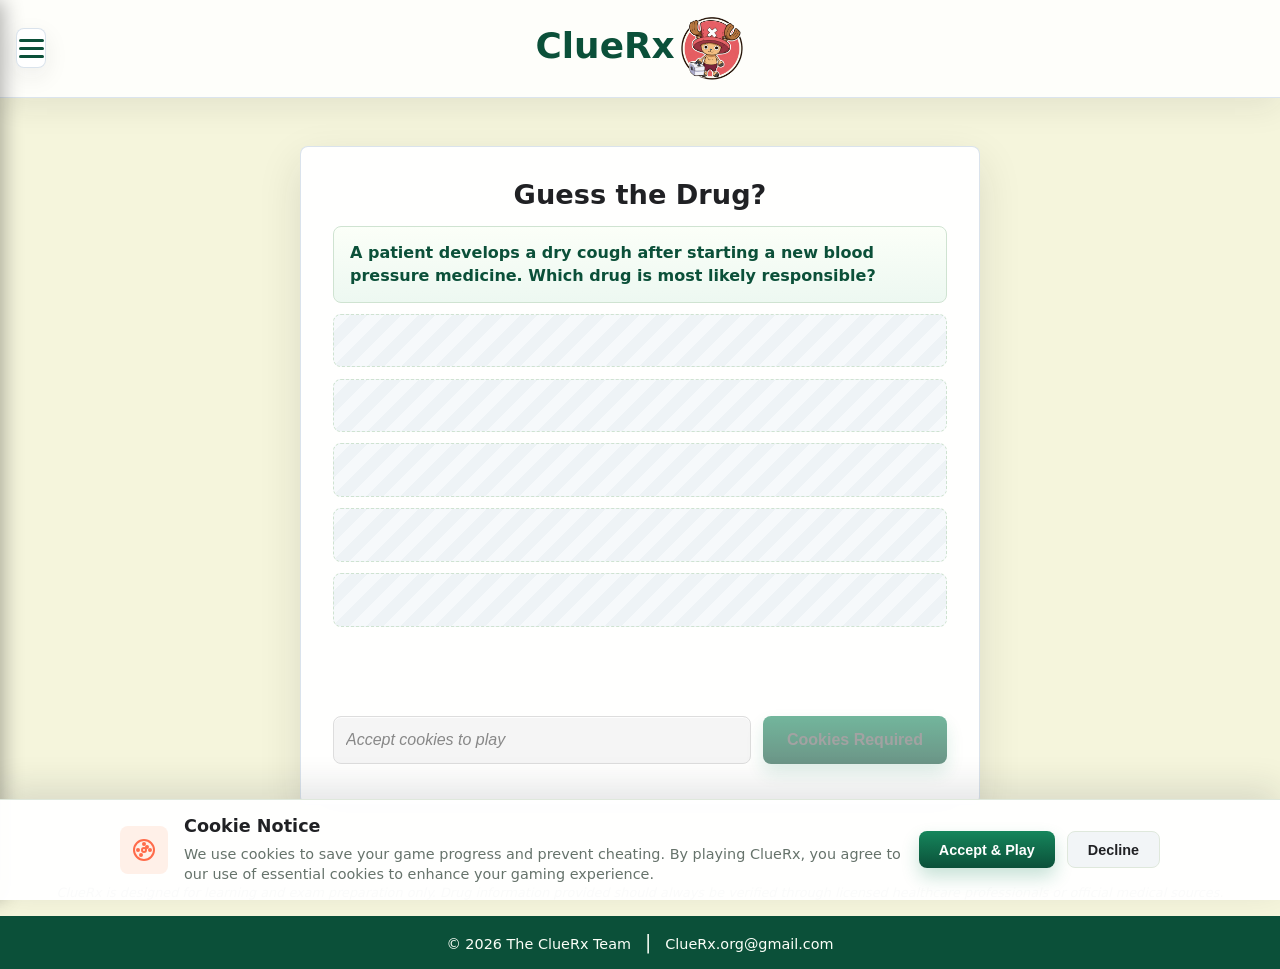
==== index.html @ a168eafc "Add files via upload" ====
<!DOCTYPE html>
<html lang="en">
  <head>
    <meta charset="UTF-8">
    <meta name="viewport" content="width=device-width, initial-scale=1.0">
    <meta http-equiv="X-UA-Compatible" content="ie=edge">
    <title style="font-family: 'Poppins', sans-serif;">ClueRx</title>
    <!-- Apple first for Safari -->
    <link rel="apple-touch-icon" sizes="180x180" href="/static/images/docturtle-apple-touch-icon.png">

    <!-- PNG sizes - 32x32 first for Chrome -->
    <link rel="icon" type="image/png" href="/static/images/Docturtle.png">

    <!-- Manifest for Safari -->
    <link rel="manifest" href="/static/images/site.webmanifest">

    <!-- ICO for compatibility -->
    <link rel="icon" type="image/x-icon" href="/static/images/docturtle-favicon.ico">

    <!-- Android Chrome -->
    <link rel="icon" type="image/png" sizes="192x192" href="/static/images/docturtle-android-chrome-192x192.png">
    <meta name="description" content="Doctordle - The diagnosis guessing game. Test your medical knowledge with daily clinical scenarios.">
    <meta property="og:title" content="Doctordle">
    <meta property="og:description" content="Test your medical knowledge with daily clinical scenarios.">
    
    <link rel="stylesheet" href="/static/css/style.css?v=17">
    <script id="disease-data" type="application/json">
        [
            
                { "id": "1", "name": "Ulcerative colitis" },
            
                { "id": "2", "name": "Orotic Aciduria" },
            
                { "id": "3", "name": "Streptococcus pyogenes (Group A Strep) pharyngitis" },
            
                { "id": "4", "name": "Epilepsy (chronic seizure disorder)" },
            
                { "id": "5", "name": "Sickle Cell Anemia" },
            
                { "id": "6", "name": "Creutzfeldt-Jakob Disease (CJD)" },
            
                { "id": "7", "name": "Noncommunicating Hydrocephalus" },
            
                { "id": "8", "name": "Tuberous Sclerosis Complex" },
            
                { "id": "9", "name": "Invasive Lobular Carcinoma" },
            
                { "id": "10", "name": "Spinal Epidural Abscess" },
            
                { "id": "11", "name": "Porphyria Cutanea Tarda" },
            
                { "id": "12", "name": "Anterior Spinal Artery Occlusion (Anterior cord syndrome)" },
            
                { "id": "13", "name": "Delirium Tremens" },
            
                { "id": "14", "name": "Norovirus Gastroenteritis" },
            
                { "id": "15", "name": "Ischemic Stroke - Middle Cerebral Artery (MCA)" },
            
                { "id": "16", "name": "Orthostatic Hypotension" },
            
                { "id": "17", "name": "Internuclear Ophthalmoplegia" },
            
                { "id": "18", "name": "Paroxysmal Nocturnal Hemoglobinuria" },
            
                { "id": "19", "name": "Post-Traumatic Stress Disorder (PTSD)" },
            
                { "id": "20", "name": "LSD Intoxication" },
            
                { "id": "21", "name": "Anterograde Amnesia" },
            
                { "id": "22", "name": "Immune Thrombocytopenia" },
            
                { "id": "23", "name": "Metacarpal Neck Fracture (Boxer's Fracture)" },
            
                { "id": "24", "name": "Minimal Change Disease" },
            
                { "id": "25", "name": "Epidural Hematoma" },
            
                { "id": "26", "name": "Borrelia recurrentis (Relapsing Fever)" },
            
                { "id": "27", "name": "Rubella Virus (German Measles)" },
            
                { "id": "28", "name": "Hepatitis D Virus (HDV)" },
            
                { "id": "29", "name": "Herpes Simplex Virus 2 (HSV-2)" },
            
                { "id": "30", "name": "Slipped Capital Femoral Epiphysis (SCFE)" },
            
                { "id": "31", "name": "Unstable Angina" },
            
                { "id": "32", "name": "Exogenous thyrotoxicosis" },
            
                { "id": "33", "name": "Selective Mutism" },
            
                { "id": "34", "name": "Acute Intermittent Porphyria" },
            
                { "id": "35", "name": "Clonorchis sinensis (Chinese Liver Fluke)" },
            
                { "id": "36", "name": "Acute mesenteric ischemia" },
            
                { "id": "37", "name": "Alpha-1 antitrypsin deficiency" },
            
                { "id": "38", "name": "Attention Deficit Hyperactivity Disorder (ADHD)" },
            
                { "id": "39", "name": "Mycobacterium tuberculosis" },
            
                { "id": "40", "name": "Mediastinitis" },
            
                { "id": "41", "name": "Diverticulitis" },
            
                { "id": "42", "name": "Bullous Pemphigoid" },
            
                { "id": "43", "name": "Iron Deficiency Anemia" },
            
                { "id": "44", "name": "Sex Cord Thecoma" },
            
                { "id": "45", "name": "Progressive Multifocal Leukoencephalopathy (PML)" },
            
                { "id": "46", "name": "Adenomyosis" },
            
                { "id": "47", "name": "Serous Cystadenoma" },
            
                { "id": "48", "name": "Poxvirus (Molluscum Contagiosum)" },
            
                { "id": "49", "name": "Benign Prostatic Hyperplasia (BPH)" },
            
                { "id": "50", "name": "Focal Segmental Glomerulosclerosis (FSGS)" },
            
                { "id": "51", "name": "1st Degree AV Block" },
            
                { "id": "52", "name": "Carotid Sinus Hypersensitivity" },
            
                { "id": "53", "name": "Ganglion Cyst" },
            
                { "id": "54", "name": "Zollinger-Ellison syndrome" },
            
                { "id": "55", "name": "Taenia solium (Neurocysticercosis)" },
            
                { "id": "56", "name": "Opioid Withdrawal" },
            
                { "id": "57", "name": "Cardiac Tamponade" },
            
                { "id": "58", "name": "Enterococcal infection" },
            
                { "id": "59", "name": "Measles (Rubeola Virus)" },
            
                { "id": "60", "name": "Breast Fat Necrosis" },
            
                { "id": "61", "name": "Proctitis" },
            
                { "id": "62", "name": "Multiple Myeloma" },
            
                { "id": "63", "name": "Intellectual Disability" },
            
                { "id": "64", "name": "Primary (psychogenic) polydipsia" },
            
                { "id": "65", "name": "Esophageal Candidiasis" },
            
                { "id": "66", "name": "Goodpasture Syndrome" },
            
                { "id": "67", "name": "Yolk Sac Tumor" },
            
                { "id": "68", "name": "Bronchial Carcinoid Tumor" },
            
                { "id": "69", "name": "Endometrial Hyperplasia" },
            
                { "id": "70", "name": "Acromegaly" },
            
                { "id": "71", "name": "Trypanosoma brucei (African Sleeping Sickness)" },
            
                { "id": "72", "name": "Central Post-Stroke Pain Syndrome (CPSP)" },
            
                { "id": "73", "name": "Parvovirus B19" },
            
                { "id": "74", "name": "Chronic atrophic gastritis" },
            
                { "id": "75", "name": "Tetralogy of Fallot (ToF)" },
            
                { "id": "76", "name": "Pneumocystis jirovecii (PCP) pneumonia" },
            
                { "id": "77", "name": "Klinefelter Syndrome" },
            
                { "id": "78", "name": "Brenner Tumor" },
            
                { "id": "79", "name": "Atrioventricular Septal Defect (AVSD) / Endocardial Cushion Defect" },
            
                { "id": "80", "name": "Neisseria gonorrhoeae cervicitis" },
            
                { "id": "81", "name": "Type 1 Diabetes Mellitus" },
            
                { "id": "82", "name": "Pulmonary Valve Regurgitation" },
            
                { "id": "83", "name": "Premature Ventricular Contractions (PVCs)" },
            
                { "id": "84", "name": "Primary hyperaldosteronism (Conn syndrome)" },
            
                { "id": "85", "name": "Keratosis Pilaris" },
            
                { "id": "86", "name": "Anorexia Nervosa" },
            
                { "id": "87", "name": "Acute Dystonia" },
            
                { "id": "88", "name": "Superficial Spreading Melanoma" },
            
                { "id": "89", "name": "Myelodysplastic Syndrome" },
            
                { "id": "90", "name": "Follicular Lymphoma" },
            
                { "id": "91", "name": "Large Cell Carcinoma of the Lung" },
            
                { "id": "92", "name": "Intraparenchymal Hemorrhage (Intracerebral Hemorrhage)" },
            
                { "id": "93", "name": "Glomus Tumor" },
            
                { "id": "94", "name": "Posterior Urethral Valves" },
            
                { "id": "95", "name": "Central Sleep Apnea" },
            
                { "id": "96", "name": "Cluster Headache" },
            
                { "id": "97", "name": "Staphylococcus aureus cellulitis" },
            
                { "id": "98", "name": "Lead Poisoning" },
            
                { "id": "99", "name": "Endometrial Carcinoma" },
            
                { "id": "100", "name": "Meningocele" },
            
                { "id": "101", "name": "Squamous Cell Carcinoma of the Skin" },
            
                { "id": "102", "name": "Thyroid medullary carcinoma" },
            
                { "id": "103", "name": "Subarachnoid Hemorrhage (SAH) / Berry Aneurysm Rupture" },
            
                { "id": "104", "name": "Coxiella burnetii (Q Fever)" },
            
                { "id": "105", "name": "Hepatic hemangioma" },
            
                { "id": "106", "name": "Tricuspid Valve Regurgitation" },
            
                { "id": "107", "name": "Seborrheic Keratosis" },
            
                { "id": "108", "name": "Chronic Pyelonephritis" },
            
                { "id": "109", "name": "Hypersensitivity Pneumonitis" },
            
                { "id": "110", "name": "Retinopathy of Prematurity" },
            
                { "id": "111", "name": "Restrictive Cardiomyopathy" },
            
                { "id": "112", "name": "Prepatellar Bursitis" },
            
                { "id": "113", "name": "Squamous Cell Carcinoma of the Bladder" },
            
                { "id": "114", "name": "Focal Aware Seizure (Simple Partial Seizure)" },
            
                { "id": "115", "name": "Hidradenitis Suppurativa" },
            
                { "id": "116", "name": "CHARGE Syndrome" },
            
                { "id": "117", "name": "Post-Streptococcal Glomerulonephritis" },
            
                { "id": "118", "name": "Dumping Syndrome" },
            
                { "id": "119", "name": "Pyogenic Granuloma" },
            
                { "id": "120", "name": "Cingulate Herniation / Subfalcine Herniation" },
            
                { "id": "121", "name": "Pulmonary Embolism (PE)" },
            
                { "id": "122", "name": "Sick Sinus Syndrome" },
            
                { "id": "123", "name": "Distributive Shock (Septic Shock)" },
            
                { "id": "124", "name": "Primary Testicular Lymphoma" },
            
                { "id": "125", "name": "Hereditary Hemochromatosis" },
            
                { "id": "126", "name": "Trigeminal Neuralgia" },
            
                { "id": "127", "name": "Coccidioidomycosis" },
            
                { "id": "128", "name": "Nephrogenic diabetes insipidus" },
            
                { "id": "129", "name": "Turcot syndrome" },
            
                { "id": "130", "name": "Infective Endocarditis" },
            
                { "id": "131", "name": "Retinoblastoma" },
            
                { "id": "132", "name": "Actinic Keratosis" },
            
                { "id": "133", "name": "Truncus Arteriosus" },
            
                { "id": "134", "name": "Binge-Eating Disorder" },
            
                { "id": "135", "name": "Metabolic-Associated Fatty Liver Disease (MAFLD)" },
            
                { "id": "136", "name": "Poliomyelitis" },
            
                { "id": "137", "name": "Pneumococcal Pneumonia (Streptococcus pneumoniae)" },
            
                { "id": "138", "name": "Total Anomalous Pulmonary Venous Return (TAPVR)" },
            
                { "id": "139", "name": "Nicotine Withdrawal" },
            
                { "id": "140", "name": "Brugada Syndrome" },
            
                { "id": "141", "name": "Alcohol Withdrawal" },
            
                { "id": "142", "name": "Wernicke-Korsakoff Syndrome" },
            
                { "id": "143", "name": "Congestive Heart Failure (CHF)" },
            
                { "id": "144", "name": "Absence Seizure" },
            
                { "id": "145", "name": "Acoustic Neuroma / Vestibular Schwannoma" },
            
                { "id": "146", "name": "Alport Syndrome" },
            
                { "id": "147", "name": "Complex Regional Pain Syndrome (CRPS)" },
            
                { "id": "148", "name": "Aortic Valve Regurgitation" },
            
                { "id": "149", "name": "Acute Lymphoblastic Leukemia (ALL)" },
            
                { "id": "150", "name": "Mucoepidermoid carcinoma" },
            
                { "id": "151", "name": "Achondroplasia" },
            
                { "id": "152", "name": "Polyomavirus (JC Virus)" },
            
                { "id": "153", "name": "Burkitt Lymphoma" },
            
                { "id": "154", "name": "Escherichia coli (E. coli) prostatitis" },
            
                { "id": "155", "name": "Uterine Atony" },
            
                { "id": "156", "name": "Primary sclerosing cholangitis (PSC)" },
            
                { "id": "157", "name": "Urothelial Carcinoma of the Bladder" },
            
                { "id": "158", "name": "Renal Cell Carcinoma" },
            
                { "id": "159", "name": "Kidney Stones (Nephrolithiasis)" },
            
                { "id": "160", "name": "Cystic Fibrosis" },
            
                { "id": "161", "name": "Necrotizing enterocolitis" },
            
                { "id": "162", "name": "Hemophilia B (Christmas disease)" },
            
                { "id": "163", "name": "Dermatomyositis" },
            
                { "id": "164", "name": "Melanocytic Nevus" },
            
                { "id": "165", "name": "Thromboangiitis Obliterans (Buerger's Disease)" },
            
                { "id": "166", "name": "Embryonal Carcinoma" },
            
                { "id": "167", "name": "Erythema Nodosum" },
            
                { "id": "168", "name": "Holiday Heart Syndrome (Alcohol-Induced Atrial Fibrillation)" },
            
                { "id": "169", "name": "Radial Neuropathy (Saturday Night Palsy)" },
            
                { "id": "170", "name": "Hemolytic Uremic Syndrome (Enterohemorrhagic E. coli / EHEC)" },
            
                { "id": "171", "name": "Peripheral Artery Disease (PAD)" },
            
                { "id": "172", "name": "Squamous Cell Carcinoma of the Lung" },
            
                { "id": "173", "name": "Anemia of Chronic Disease" },
            
                { "id": "174", "name": "Schizophreniform Disorder" },
            
                { "id": "175", "name": "Retinitis Pigmentosa" },
            
                { "id": "176", "name": "Benign Paroxysmal Positional Vertigo (BPPV)" },
            
                { "id": "177", "name": "Insulinoma" },
            
                { "id": "178", "name": "Otitis Externa" },
            
                { "id": "179", "name": "Asbestosis" },
            
                { "id": "180", "name": "Mammary Duct Ectasia" },
            
                { "id": "181", "name": "Gigantism" },
            
                { "id": "182", "name": "Toxic Megacolon" },
            
                { "id": "183", "name": "Human Papillomavirus (HPV) Laryngeal Papillomatosis" },
            
                { "id": "184", "name": "Atrial Septal Defect (ASD)" },
            
                { "id": "185", "name": "Avoidant Personality Disorder" },
            
                { "id": "186", "name": "Dyslexia" },
            
                { "id": "187", "name": "Hepatocellular carcinoma (HCC)" },
            
                { "id": "188", "name": "Turner Syndrome" },
            
                { "id": "189", "name": "Mitral Valve Prolapse (MVP)" },
            
                { "id": "190", "name": "Post-MI Papillary Muscle Rupture" },
            
                { "id": "191", "name": "Menopause" },
            
                { "id": "192", "name": "Roseola (HHV-6)" },
            
                { "id": "193", "name": "Phyllodes Tumor" },
            
                { "id": "194", "name": "Acute pancreatitis" },
            
                { "id": "195", "name": "Gestational Hypertension" },
            
                { "id": "196", "name": "Loa loa (African Eye Worm) Infection" },
            
                { "id": "197", "name": "Conversion Disorder" },
            
                { "id": "198", "name": "Thyroid papillary carcinoma" },
            
                { "id": "199", "name": "Fibromyalgia" },
            
                { "id": "200", "name": "Hepatic carcinoid tumor (Carcinoid Syndrome)" },
            
                { "id": "201", "name": "Mycosis fungoides (Cutaneous T-Cell Lymphoma)" },
            
                { "id": "202", "name": "Familial Chylomicronemia Syndrome (Type 1 dyslipidemia)" },
            
                { "id": "203", "name": "Interventricular Septal Rupture" },
            
                { "id": "204", "name": "Primary adrenal insufficiency (Addison's Disease)" },
            
                { "id": "205", "name": "Stevens-Johnson Syndrome (SJS)" },
            
                { "id": "206", "name": "Acute Promyelocytic Leukemia (APL)" },
            
                { "id": "207", "name": "Crigler-Najjar syndrome type 1" },
            
                { "id": "208", "name": "Anencephaly" },
            
                { "id": "209", "name": "Chronic Obstructive Pulmonary Disease (COPD)" },
            
                { "id": "210", "name": "Hepatitis A Virus (HAV)" },
            
                { "id": "211", "name": "Vitiligo" },
            
                { "id": "212", "name": "Takayasu Arteritis" },
            
                { "id": "213", "name": "Broken-heart syndrome (takotsubo cardiomyopathy)" },
            
                { "id": "214", "name": "Infantile Strawberry Hemangioma" },
            
                { "id": "215", "name": "Esophageal Adenocarcinoma" },
            
                { "id": "216", "name": "Mycoplasma pneumoniae" },
            
                { "id": "217", "name": "Midgut Volvulus" },
            
                { "id": "218", "name": "Testicular Torsion" },
            
                { "id": "219", "name": "Extramammary Paget Disease" },
            
                { "id": "220", "name": "Biliary colic / Cholelithiasis" },
            
                { "id": "221", "name": "Pilocytic Astrocytoma" },
            
                { "id": "222", "name": "Allergic Conjunctivitis" },
            
                { "id": "223", "name": "Syringomyelia" },
            
                { "id": "224", "name": "Bernard-Soulier Syndrome" },
            
                { "id": "225", "name": "Choledocholithiasis / Ascending Cholangitis" },
            
                { "id": "226", "name": "Illness Anxiety Disorder" },
            
                { "id": "227", "name": "Diffuse esophageal spasm (DES)" },
            
                { "id": "228", "name": "Medial Epicondylitis (Golfer's Elbow)" },
            
                { "id": "229", "name": "Status Epilepticus" },
            
                { "id": "230", "name": "Glucose-6-phosphate dehydrogenase (G6PD) Deficiency" },
            
                { "id": "231", "name": "Bronchiectasis" },
            
                { "id": "232", "name": "Leptospirosis (Leptospira interrogans)" },
            
                { "id": "233", "name": "Pleomorphic adenoma" },
            
                { "id": "234", "name": "Crigler-Najjar syndrome type 2" },
            
                { "id": "235", "name": "Rosacea" },
            
                { "id": "236", "name": "Fanconi Syndrome / Proximal Renal Tubular Acidosis (RTA Type 2)" },
            
                { "id": "237", "name": "Chondroblastoma" },
            
                { "id": "238", "name": "Tinea Capitis" },
            
                { "id": "239", "name": "Nicotine Intoxication" },
            
                { "id": "240", "name": "Hemangioblastoma" },
            
                { "id": "241", "name": "Anterior Uveitis (Iritis)" },
            
                { "id": "242", "name": "Central Cord Syndrome (CCS)" },
            
                { "id": "243", "name": "Hypnopompic Hallucinations" },
            
                { "id": "244", "name": "Alcohol Use Disorder" },
            
                { "id": "245", "name": "Intermittent Explosive Disorder" },
            
                { "id": "246", "name": "Thyroglossal duct cyst" },
            
                { "id": "247", "name": "Peptic ulcer disease" },
            
                { "id": "248", "name": "Down Syndrome (Trisomy 21)" },
            
                { "id": "249", "name": "Lewy Body Dementia" },
            
                { "id": "250", "name": "Acanthosis Nigricans" },
            
                { "id": "251", "name": "Inflammatory Carcinoma of the Breast" },
            
                { "id": "252", "name": "Amyotrophic Lateral Sclerosis (ALS)" },
            
                { "id": "253", "name": "Hereditary Spherocytosis" },
            
                { "id": "254", "name": "Reye syndrome" },
            
                { "id": "255", "name": "Mucor and Rhizopus spp. (Mucormycosis)" },
            
                { "id": "256", "name": "Branchial Cleft Cyst" },
            
                { "id": "257", "name": "Polycystic Ovary Syndrome (PCOS)" },
            
                { "id": "258", "name": "Neuropathic Ulcer / Diabetic Foot Ulcer" },
            
                { "id": "259", "name": "Malingering" },
            
                { "id": "260", "name": "Biliary atresia" },
            
                { "id": "261", "name": "Ischemic Stroke - Posterior Cerebral Artery (PCA)" },
            
                { "id": "262", "name": "Lacunar Stroke" },
            
                { "id": "263", "name": "Benzodiazepine Withdrawal" },
            
                { "id": "264", "name": "Pancreatic adenocarcinoma" },
            
                { "id": "265", "name": "Pre-Renal Acute Kidney Injury (AKI)" },
            
                { "id": "266", "name": "Neonatal Intraventricular Hemorrhage" },
            
                { "id": "267", "name": "Atelectasis" },
            
                { "id": "268", "name": "Erectile Dysfunction" },
            
                { "id": "269", "name": "Cytomegalovirus (CMV)" },
            
                { "id": "270", "name": "Eosinophilic Esophagitis" },
            
                { "id": "271", "name": "ST Depression Myocardial Infarction (NSTEMI)" },
            
                { "id": "272", "name": "Kartagener Syndrome / Primary Ciliary Dyskinesia" },
            
                { "id": "273", "name": "Testicular Sertoli Cell Tumor" },
            
                { "id": "274", "name": "Cryptosporidiosis" },
            
                { "id": "275", "name": "Lactose intolerance" },
            
                { "id": "276", "name": "Botulism (Clostridium botulinum)" },
            
                { "id": "277", "name": "Diamond-Blackfan Anemia" },
            
                { "id": "278", "name": "Portal hypertension" },
            
                { "id": "279", "name": "Coarctation of the Aorta" },
            
                { "id": "280", "name": "Obsessive-Compulsive Personality Disorder (OCPD)" },
            
                { "id": "281", "name": "Central diabetes insipidus" },
            
                { "id": "282", "name": "Congenital Muscular Torticollis" },
            
                { "id": "283", "name": "Epididymitis" },
            
                { "id": "284", "name": "Tic Disorder" },
            
                { "id": "285", "name": "Pityriasis / Tinea Versicolor" },
            
                { "id": "286", "name": "Whipple disease" },
            
                { "id": "287", "name": "Paget Disease of the Breast / Mammary Paget Disease" },
            
                { "id": "288", "name": "IgA Vasculitis (Henoch-Schönlein Purpura)" },
            
                { "id": "289", "name": "3rd Degree AV Block (Complete Heart Block)" },
            
                { "id": "290", "name": "Scleroderma (Systemic Sclerosis)" },
            
                { "id": "291", "name": "Yersinia pestis (Bubonic Plague)" },
            
                { "id": "292", "name": "Osteomyelitis" },
            
                { "id": "293", "name": "Pineal Gland Tumor / Parinaud syndrome" },
            
                { "id": "294", "name": "Cold Autoimmune Hemolytic Anemia / Cold Agglutinin Syndrome" },
            
                { "id": "295", "name": "Hairy Cell Leukemia" },
            
                { "id": "296", "name": "Varicella Zoster Virus (Chickenpox)" },
            
                { "id": "297", "name": "Rotator Cuff Tear" },
            
                { "id": "298", "name": "Drug-Induced Hemolytic Anemia" },
            
                { "id": "299", "name": "Angiosarcoma" },
            
                { "id": "300", "name": "Psoas Abscess" },
            
                { "id": "301", "name": "Psoriasis Vulgaris (Plaque Psoriasis)" },
            
                { "id": "302", "name": "Tricuspid Valve Stenosis" },
            
                { "id": "303", "name": "Stable Angina" },
            
                { "id": "304", "name": "CN III Palsy (Oculomotor Palsy)" },
            
                { "id": "305", "name": "Osteitis Deformans (Paget's Disease)" },
            
                { "id": "306", "name": "Francisella tularensis (Tularemia)" },
            
                { "id": "307", "name": "Parainfluenza Virus (Croup)" },
            
                { "id": "308", "name": "Vesicoureteral Reflux" },
            
                { "id": "309", "name": "Essential Hypertension / Primary Hypertension" },
            
                { "id": "310", "name": "Torus (Buckle) Fracture" },
            
                { "id": "311", "name": "Pes Anserinus Pain Syndrome" },
            
                { "id": "312", "name": "Eosinophilic Granulomatosis with Polyangiitis (Churg-Strauss Syndrome)" },
            
                { "id": "313", "name": "Entamoeba histolytica" },
            
                { "id": "314", "name": "Trichomoniasis (Trichomonas vaginalis)" },
            
                { "id": "315", "name": "Hunter Syndrome" },
            
                { "id": "316", "name": "Campylobacteriosis (Campylobacter jejuni)" },
            
                { "id": "317", "name": "Lobular Carcinoma In Situ (LCIS)" },
            
                { "id": "318", "name": "D-Transposition of the Great Vessels" },
            
                { "id": "319", "name": "Hairy Leukoplakia" },
            
                { "id": "320", "name": "Vocal cord nodules" },
            
                { "id": "321", "name": "Verrucae (Warts)" },
            
                { "id": "322", "name": "Sclerosing Adenosis of the Breast" },
            
                { "id": "323", "name": "Polymyositis" },
            
                { "id": "324", "name": "Dengue Virus" },
            
                { "id": "325", "name": "Orchitis" },
            
                { "id": "326", "name": "Migraine Headache" },
            
                { "id": "327", "name": "Immature Teratoma" },
            
                { "id": "328", "name": "Melasma" },
            
                { "id": "329", "name": "WAGR Syndrome (WAGR Complex)" },
            
                { "id": "330", "name": "ST Elevation Myocardial Infarction (STEMI)" },
            
                { "id": "331", "name": "Myotonic Dystrophy" },
            
                { "id": "332", "name": "Schizophrenia" },
            
                { "id": "333", "name": "Hashimoto thyroiditis" },
            
                { "id": "334", "name": "Major Depressive Disorder (MDD)" },
            
                { "id": "335", "name": "Substance Use Disorder" },
            
                { "id": "336", "name": "Neisseria meningitidis" },
            
                { "id": "337", "name": "Monoclonal Gammopathy of Undetermined Significance" },
            
                { "id": "338", "name": "Blastomycosis" },
            
                { "id": "339", "name": "Human Immunodeficiency Virus (HIV)" },
            
                { "id": "340", "name": "Invasive Aspergillosis (IPA)" },
            
                { "id": "341", "name": "Pituitary apoplexy" },
            
                { "id": "342", "name": "Placenta Accreta" },
            
                { "id": "343", "name": "Bartter Syndrome" },
            
                { "id": "344", "name": "Ewing Sarcoma" },
            
                { "id": "345", "name": "Ischemic Stroke - Anterior Inferior Cerebellar Artery (AICA)" },
            
                { "id": "346", "name": "Traumatic Pneumothorax" },
            
                { "id": "347", "name": "Pinguecula" },
            
                { "id": "348", "name": "Haemophilus ducreyi (Chancroid)" },
            
                { "id": "349", "name": "Hypertensive Retinopathy" },
            
                { "id": "350", "name": "Staphylococcus aureus Impetigo" },
            
                { "id": "351", "name": "Deep Vein Thrombosis (DVT)" },
            
                { "id": "352", "name": "Legionnaires Disease (Legionella pneumophila)" },
            
                { "id": "353", "name": "Open Globe Injury" },
            
                { "id": "354", "name": "Fanconi Anemia" },
            
                { "id": "355", "name": "Fragile X Syndrome" },
            
                { "id": "356", "name": "Secondary biliary cirrhosis" },
            
                { "id": "357", "name": "Osteoid Osteoma" },
            
                { "id": "358", "name": "Prostatic Adenocarcinoma" },
            
                { "id": "359", "name": "Cryptococcus neoformans" },
            
                { "id": "360", "name": "Primary Dysmenorrhea" },
            
                { "id": "361", "name": "Neuroleptic Malignant Syndrome (NMS)" },
            
                { "id": "362", "name": "Toxoplasma gondii" },
            
                { "id": "363", "name": "Acute Tubular Necrosis (ATN)" },
            
                { "id": "364", "name": "Charcot-Marie-Tooth Disease" },
            
                { "id": "365", "name": "Hydrocele" },
            
                { "id": "366", "name": "Intussusception" },
            
                { "id": "367", "name": "Western Equine Encephalitis Virus" },
            
                { "id": "368", "name": "Tabes Dorsalis" },
            
                { "id": "369", "name": "De Quervain Tenosynovitis" },
            
                { "id": "370", "name": "Autoimmune gastritis / Pernicious Anemia" },
            
                { "id": "371", "name": "Renal Failure" },
            
                { "id": "372", "name": "Seborrheic Dermatitis" },
            
                { "id": "373", "name": "Idiopathic Intracranial Hypertension (Pseudotumor Cerebri)" },
            
                { "id": "374", "name": "Major Depressive Disorder with Psychotic Features" },
            
                { "id": "375", "name": "Cataract" },
            
                { "id": "376", "name": "Classic Congenital Adrenal Hyperplasia (21-Hydroxylase Deficiency)" },
            
                { "id": "377", "name": "Wet Macular Degeneration" },
            
                { "id": "378", "name": "Membranous Nephropathy" },
            
                { "id": "379", "name": "Narcissistic Personality Disorder" },
            
                { "id": "380", "name": "Dressler Syndrome" },
            
                { "id": "381", "name": "Persistent Depressive Disorder (PDD) / Dysthymic disorder" },
            
                { "id": "382", "name": "Rabies Virus" },
            
                { "id": "383", "name": "Lissencephaly" },
            
                { "id": "384", "name": "Mucinous Cystadenoma" },
            
                { "id": "385", "name": "Staphylococcal Scalded Skin Syndrome" },
            
                { "id": "386", "name": "Diffuse Large B Cell Lymphoma" },
            
                { "id": "387", "name": "Intrauterine Adhesions (Asherman Syndrome)" },
            
                { "id": "388", "name": "Systolic Dysfunction" },
            
                { "id": "389", "name": "Ankylosing Spondylitis" },
            
                { "id": "390", "name": "Budd-Chiari syndrome" },
            
                { "id": "391", "name": "Cervical Invasive Carcinoma" },
            
                { "id": "392", "name": "Borderline Personality Disorder" },
            
                { "id": "393", "name": "CN IV Palsy" },
            
                { "id": "394", "name": "Waterhouse-Friderichsen syndrome" },
            
                { "id": "395", "name": "Coal Worker's Pneumoconiosis" },
            
                { "id": "396", "name": "Cushing disease" },
            
                { "id": "397", "name": "Hepatitis C Virus (HCV)" },
            
                { "id": "398", "name": "Korsakoff Syndrome" },
            
                { "id": "399", "name": "Alcoholic cirrhosis" },
            
                { "id": "400", "name": "Rotor syndrome" },
            
                { "id": "401", "name": "Behçet's Disease" },
            
                { "id": "402", "name": "Alcoholic hepatitis" },
            
                { "id": "403", "name": "Ectopic thyroid (lingual thyroid)" },
            
                { "id": "404", "name": "Peyronie Disease" },
            
                { "id": "405", "name": "Charcot-Bouchard Microaneurysm" },
            
                { "id": "406", "name": "Peripheral Vertigo" },
            
                { "id": "407", "name": "Refeeding Syndrome" },
            
                { "id": "408", "name": "Depression with Atypical Features" },
            
                { "id": "409", "name": "Secondary Spontaneous Pneumothorax" },
            
                { "id": "410", "name": "Gender Dysphoria" },
            
                { "id": "411", "name": "Atraumatic Splenic Rupture" },
            
                { "id": "412", "name": "Ventricular Fibrillation (VF)" },
            
                { "id": "413", "name": "Dilated Cardiomyopathy" },
            
                { "id": "414", "name": "Renal Oncocytoma" },
            
                { "id": "415", "name": "Acute Respiratory Distress Syndrome (ARDS)" },
            
                { "id": "416", "name": "Familial adenomatous polyposis" },
            
                { "id": "417", "name": "Phantom Limb Pain" },
            
                { "id": "418", "name": "Proliferative Diabetic Retinopathy" },
            
                { "id": "419", "name": "Ascaris lumbricoides" },
            
                { "id": "420", "name": "Multiple Sclerosis" },
            
                { "id": "421", "name": "Sjögren's Syndrome" },
            
                { "id": "422", "name": "Glanzmann Thrombasthenia" },
            
                { "id": "423", "name": "Pasteurella multocida" },
            
                { "id": "424", "name": "Mixed Cryoglobulinemia" },
            
                { "id": "425", "name": "Ex vacuo Ventriculomegaly" },
            
                { "id": "426", "name": "Essential Thrombocythemia" },
            
                { "id": "427", "name": "Leishmania spp. (Leishmaniasis)" },
            
                { "id": "428", "name": "Serous Carcinoma" },
            
                { "id": "429", "name": "Toxocara canis (Visceral Larva Migrans)" },
            
                { "id": "430", "name": "Basal Cell Carcinoma" },
            
                { "id": "431", "name": "Osteoarthritis" },
            
                { "id": "432", "name": "Clostridium tetani" },
            
                { "id": "433", "name": "Social Anxiety Disorder" },
            
                { "id": "434", "name": "Bartonella henselae (Cat Scratch Disease)" },
            
                { "id": "435", "name": "Tinea Cruris (Jock Itch)" },
            
                { "id": "436", "name": "Gout (Hyperuricemia)" },
            
                { "id": "437", "name": "Todd's Paralysis" },
            
                { "id": "438", "name": "Chronic mesenteric ischemia" },
            
                { "id": "439", "name": "Non-megaloblastic Anemia" },
            
                { "id": "440", "name": "Atonic Seizure" },
            
                { "id": "441", "name": "Superficial (First Degree) Burn" },
            
                { "id": "442", "name": "Premature Atrial Contractions (PACs)" },
            
                { "id": "443", "name": "Treponema pallidum (Syphilis)" },
            
                { "id": "444", "name": "Renal Papillary Necrosis" },
            
                { "id": "445", "name": "Paramyxovirus (Mumps)" },
            
                { "id": "446", "name": "Sex Cord Fibroma" },
            
                { "id": "447", "name": "Glycogen storage disease II (Pompe Disease)" },
            
                { "id": "448", "name": "Beta Thalassemia" },
            
                { "id": "449", "name": "Asthma" },
            
                { "id": "450", "name": "Cavernous Sinus Syndrome" },
            
                { "id": "451", "name": "Trichotillomania" },
            
                { "id": "452", "name": "Right Bundle Branch Block (RBBB)" },
            
                { "id": "453", "name": "Partial-Thickness (Second Degree) Burn" },
            
                { "id": "454", "name": "Poliovirus" },
            
                { "id": "455", "name": "Bacillus cereus" },
            
                { "id": "456", "name": "Dandy-Walker Malformation" },
            
                { "id": "457", "name": "Marginal Zone Lymphoma" },
            
                { "id": "458", "name": "Mixed Connective Tissue Disease (MCTD)" },
            
                { "id": "459", "name": "Osmotic Demyelination Syndrome / Central Pontine Myelinolysis" },
            
                { "id": "460", "name": "Cryptogenic Organizing Pneumonia (COP)" },
            
                { "id": "461", "name": "Acute adrenal insufficiency" },
            
                { "id": "462", "name": "Autism Spectrum Disorder (ASD)" },
            
                { "id": "463", "name": "Ectopic Pregnancy" },
            
                { "id": "464", "name": "Venous Insufficiency" },
            
                { "id": "465", "name": "Sarcoptes scabiei (Scabies)" },
            
                { "id": "466", "name": "Vulvar Carcinoma" },
            
                { "id": "467", "name": "Factitious Disorder Imposed on Self" },
            
                { "id": "468", "name": "Osteosarcoma" },
            
                { "id": "469", "name": "Erysipelas" },
            
                { "id": "470", "name": "Mesothelioma" },
            
                { "id": "471", "name": "Duplex Collecting System" },
            
                { "id": "472", "name": "Microscopic colitis" },
            
                { "id": "473", "name": "Angina Pectoris" },
            
                { "id": "474", "name": "Ventricular Septal Defect (VSD)" },
            
                { "id": "475", "name": "Plantar Fasciitis" },
            
                { "id": "476", "name": "Ischemic Priapism" },
            
                { "id": "477", "name": "Trichuris trichiura (Whipworm)" },
            
                { "id": "478", "name": "Somatostatinoma" },
            
                { "id": "479", "name": "Tertiary hyperparathyroidism" },
            
                { "id": "480", "name": "Malrotation" },
            
                { "id": "481", "name": "Celiac disease" },
            
                { "id": "482", "name": "Hirschsprung disease" },
            
                { "id": "483", "name": "Neurofibromatosis Type I" },
            
                { "id": "484", "name": "Pacemaker Dysfunction" },
            
                { "id": "485", "name": "Strongyloides stercoralis" },
            
                { "id": "486", "name": "Varicella Zoster Virus (Shingles)" },
            
                { "id": "487", "name": "Polymyalgia Rheumatica (PMR)" },
            
                { "id": "488", "name": "Mucosal polyps" },
            
                { "id": "489", "name": "Rheumatic Heart Disease" },
            
                { "id": "490", "name": "Chikungunya Virus" },
            
                { "id": "491", "name": "Corynebacterium diphtheriae" },
            
                { "id": "492", "name": "Vulvovaginal candidiasis (Yeast infection)" },
            
                { "id": "493", "name": "Pituitary Adenoma" },
            
                { "id": "494", "name": "Septic Arthritis" },
            
                { "id": "495", "name": "Yellow Fever" },
            
                { "id": "496", "name": "Ischemic Stroke - Anterior Spinal Artery" },
            
                { "id": "497", "name": "Acute Pyelonephritis" },
            
                { "id": "498", "name": "Ovarian Corpus Luteal Cyst" },
            
                { "id": "499", "name": "5α-reductase Deficiency" },
            
                { "id": "500", "name": "Yersinia enterocolitica" },
            
                { "id": "501", "name": "Cocaine Intoxication" },
            
                { "id": "502", "name": "Colorectal cancer" },
            
                { "id": "503", "name": "Paralytic Ileus (Ogilvie Syndrome)" },
            
                { "id": "504", "name": "Angle-closure Glaucoma" },
            
                { "id": "505", "name": "Nonproliferative Diabetic Retinopathy" },
            
                { "id": "506", "name": "Alpha-Thalassemia" },
            
                { "id": "507", "name": "Sideroblastic Anemia" },
            
                { "id": "508", "name": "Factitious Disorder Imposed on Another" },
            
                { "id": "509", "name": "Placental Abruption" },
            
                { "id": "510", "name": "Medulloblastoma" },
            
                { "id": "511", "name": "Serotonin Syndrome" },
            
                { "id": "512", "name": "Major Depressive Episode (MDE)" },
            
                { "id": "513", "name": "Eastern Equine Encephalitis Virus" },
            
                { "id": "514", "name": "Diffuse Cortical Necrosis" },
            
                { "id": "515", "name": "Spina Bifida Occulta" },
            
                { "id": "516", "name": "Iodine-excess hypothyroidism / Wolff-Chaikoff effect" },
            
                { "id": "517", "name": "Chronic pancreatitis" },
            
                { "id": "518", "name": "Clostridioides difficile gastroenteritis" },
            
                { "id": "519", "name": "Patellofemoral Syndrome" },
            
                { "id": "520", "name": "Sex Cord Granulosa Cell Tumor" },
            
                { "id": "521", "name": "Benzodiazepine Intoxication" },
            
                { "id": "522", "name": "Staphylococcus saprophyticus" },
            
                { "id": "523", "name": "Volvulus" },
            
                { "id": "524", "name": "Mucinous Carcinoma" },
            
                { "id": "525", "name": "Thyroid adenoma" },
            
                { "id": "526", "name": "Acute Limb Ischemia" },
            
                { "id": "527", "name": "Clostridium perfringens necrotizing fasciitis" },
            
                { "id": "528", "name": "Coronavirus (Common Cold Coronaviruses)" },
            
                { "id": "529", "name": "Splenic Abscess" },
            
                { "id": "530", "name": "Pseudofolliculitis Barbae" },
            
                { "id": "531", "name": "Megaloblastic Anemia (Vitamin B12 Deficiency)" },
            
                { "id": "532", "name": "Myocarditis" },
            
                { "id": "533", "name": "Esophageal perforation (Boerhaave Syndrome)" },
            
                { "id": "534", "name": "MEN2B" },
            
                { "id": "535", "name": "Eisenmenger Syndrome" },
            
                { "id": "536", "name": "Conduction Aphasia" },
            
                { "id": "537", "name": "Costochondritis" },
            
                { "id": "538", "name": "Anomalous Left Coronary Artery" },
            
                { "id": "539", "name": "Potter Sequence" },
            
                { "id": "540", "name": "Cervical Myelopathy" },
            
                { "id": "541", "name": "Body Dysmorphic Disorder" },
            
                { "id": "542", "name": "Depersonalization/Derealization Disorder" },
            
                { "id": "543", "name": "Supine Hypotensive Syndrome" },
            
                { "id": "544", "name": "Myeloschisis" },
            
                { "id": "545", "name": "Atopic Dermatitis (Eczema)" },
            
                { "id": "546", "name": "Retinal Artery Occlusion" },
            
                { "id": "547", "name": "Graves disease" },
            
                { "id": "548", "name": "Prolonged QT Syndrome" },
            
                { "id": "549", "name": "Acute Cystitis" },
            
                { "id": "550", "name": "Obesity Hypoventilation Syndrome" },
            
                { "id": "551", "name": "Developmental Dysplasia of the Hip" },
            
                { "id": "552", "name": "Pseudomonas aeruginosa infection (non-disseminated)" },
            
                { "id": "553", "name": "Cholecystitis" },
            
                { "id": "554", "name": "Factor 5 Leiden" },
            
                { "id": "555", "name": "Normal Pressure Hydrocephalus" },
            
                { "id": "556", "name": "Schizoid Personality Disorder" },
            
                { "id": "557", "name": "Lithium Toxicity" },
            
                { "id": "558", "name": "Ischemic Stroke - Anterior Cerebral Artery (ACA)" },
            
                { "id": "559", "name": "Spinal Muscular Atrophy (Werdnig-Hoffmann Disease)" },
            
                { "id": "560", "name": "Full-Thickness (Third Degree) Burn" },
            
                { "id": "561", "name": "Disseminated Intravascular Coagulation (DIC)" },
            
                { "id": "562", "name": "Invasive Ductal Carcinoma" },
            
                { "id": "563", "name": "Dry Macular Degeneration" },
            
                { "id": "564", "name": "Sialolithiasis" },
            
                { "id": "565", "name": "Tinea Corporis (Ringworm)" },
            
                { "id": "566", "name": "Chronic Bronchitis" },
            
                { "id": "567", "name": "Sialadenitis" },
            
                { "id": "568", "name": "Glycogen storage disease III (Cori Disease)" },
            
                { "id": "569", "name": "Frontotemporal Dementia" },
            
                { "id": "570", "name": "Idiopathic Pulmonary Fibrosis" },
            
                { "id": "571", "name": "Vaginal Sarcoma Botryoides" },
            
                { "id": "572", "name": "Waldenstrom Macroglobulinemia" },
            
                { "id": "573", "name": "Streptococcus bovis" },
            
                { "id": "574", "name": "Oligodendroglioma" },
            
                { "id": "575", "name": "Ebstein Anomaly" },
            
                { "id": "576", "name": "Chlamydia trachomatis cervicitis" },
            
                { "id": "577", "name": "Myoclonic Seizure" },
            
                { "id": "578", "name": "Cherry Angioma" },
            
                { "id": "579", "name": "Tonic Seizure" },
            
                { "id": "580", "name": "Dissociative Amnesia" },
            
                { "id": "581", "name": "Echinococcus granulosus (Hydatid Disease)" },
            
                { "id": "582", "name": "Clavicle Fractures" },
            
                { "id": "583", "name": "Uremic Platelet Dysfunction" },
            
                { "id": "584", "name": "Rheumatoid Arthritis" },
            
                { "id": "585", "name": "Liddle Syndrome" },
            
                { "id": "586", "name": "Panic Disorder" },
            
                { "id": "587", "name": "Juvenile polyposis syndrome" },
            
                { "id": "588", "name": "Immunoglobulin Light Chain / Primary Amyloidosis (AL)" },
            
                { "id": "589", "name": "Hemophilia C" },
            
                { "id": "590", "name": "Neuroblastoma" },
            
                { "id": "591", "name": "Membranoproliferative Glomerulonephritis" },
            
                { "id": "592", "name": "Thyroid follicular carcinoma" },
            
                { "id": "593", "name": "Angiodysplasia" },
            
                { "id": "594", "name": "Listeria monocytogenes" },
            
                { "id": "595", "name": "Diabetic ketoacidosis (DKA)" },
            
                { "id": "596", "name": "Gastric cancer" },
            
                { "id": "597", "name": "Human Papilloma Virus (HPV) Condyloma Acuminata" },
            
                { "id": "598", "name": "Zenker diverticulum" },
            
                { "id": "599", "name": "Delusional Disorder" },
            
                { "id": "600", "name": "2nd Degree AV Block Type II (Mobitz II)" },
            
                { "id": "601", "name": "Anal Fissures" },
            
                { "id": "602", "name": "Rhinovirus (Common Cold)" },
            
                { "id": "603", "name": "Limited Scleroderma (CREST syndrome)" },
            
                { "id": "604", "name": "Lateral Epicondylitis (Tennis Elbow)" },
            
                { "id": "605", "name": "Postpartum Psychosis" },
            
                { "id": "606", "name": "Paroxysmal Supraventricular Tachycardia (PSVT)" },
            
                { "id": "607", "name": "Familial Hypercholesterolemia (Type 2a dyslipidemia)" },
            
                { "id": "608", "name": "Psoriatic Arthritis" },
            
                { "id": "609", "name": "Anaplasma spp. (Anaplasmosis)" },
            
                { "id": "610", "name": "Rhinosinusitis" },
            
                { "id": "611", "name": "Myasthenia Gravis" },
            
                { "id": "612", "name": "Venous Sinus Thrombosis" },
            
                { "id": "613", "name": "Trypanosoma cruzi (Chagas Disease)" },
            
                { "id": "614", "name": "Pituitary prolactinoma" },
            
                { "id": "615", "name": "MEN2A" },
            
                { "id": "616", "name": "Chronic Myelogenous Leukemia" },
            
                { "id": "617", "name": "Temporomandibular Disorders" },
            
                { "id": "618", "name": "Squamous cell carcinoma of the esophagus" },
            
                { "id": "619", "name": "Adult T-Cell Lymphoma" },
            
                { "id": "620", "name": "Broca's (Expressive) Aphasia" },
            
                { "id": "621", "name": "Medial Tibial Stress Syndrome" },
            
                { "id": "622", "name": "Ovarian Torsion" },
            
                { "id": "623", "name": "Bovine Spongiform Encephalopathy (Mad Cow Disease)" },
            
                { "id": "624", "name": "Small Cell Lung Carcinoma" },
            
                { "id": "625", "name": "Hypnagogic Hallucinations" },
            
                { "id": "626", "name": "Sarcoidosis" },
            
                { "id": "627", "name": "Subacute granulomatous thyroiditis / de Quervain" },
            
                { "id": "628", "name": "Schizotypal Personality Disorder" },
            
                { "id": "629", "name": "Cerebral Palsy" },
            
                { "id": "630", "name": "Dependent Personality Disorder" },
            
                { "id": "631", "name": "Eclampsia" },
            
                { "id": "632", "name": "Toxic multinodal goiter" },
            
                { "id": "633", "name": "Bulimia Nervosa" },
            
                { "id": "634", "name": "Pulmonary Valve Stenosis" },
            
                { "id": "635", "name": "Hepatitis B Virus (HBV)" },
            
                { "id": "636", "name": "Focal nodular hyperplasia" },
            
                { "id": "637", "name": "Diffuse Axonal Injury" },
            
                { "id": "638", "name": "Salmonella typhi" },
            
                { "id": "639", "name": "Cyanide Poisoning" },
            
                { "id": "640", "name": "Female Hypergonadotrophic Hypogonadism" },
            
                { "id": "641", "name": "Ulnar Neuropathy (Cubital Tunnel Syndrome)" },
            
                { "id": "642", "name": "Naegleria fowleri" },
            
                { "id": "643", "name": "Pseudoachalasia" },
            
                { "id": "644", "name": "Human Herpesvirus 8 (Kaposi Sarcoma)" },
            
                { "id": "645", "name": "Chordae Tendineae Rupture" },
            
                { "id": "646", "name": "Small bowel obstruction" },
            
                { "id": "647", "name": "Hydatidiform Mole" },
            
                { "id": "648", "name": "Nonsecreting pituitary adenoma" },
            
                { "id": "649", "name": "Staphylococcus epidermidis" },
            
                { "id": "650", "name": "Autosomal Dominant Tubulointerstitial Kidney Disease" },
            
                { "id": "651", "name": "Paraganglioma" },
            
                { "id": "652", "name": "Bartholin Cyst/Abscess" },
            
                { "id": "653", "name": "Chondrosarcoma" },
            
                { "id": "654", "name": "Onchocerca volvulus (River Blindness)" },
            
                { "id": "655", "name": "Irritable bowel syndrome" },
            
                { "id": "656", "name": "Delirium" },
            
                { "id": "657", "name": "Tension-type Headache" },
            
                { "id": "658", "name": "Cushing syndrome" },
            
                { "id": "659", "name": "Antiphospholipid Syndrome" },
            
                { "id": "660", "name": "Calcium Pyrophosphate Deposition Disease (Pseudogout)" },
            
                { "id": "661", "name": "Ancylostoma spp., Necator americanus (Hookworm)" },
            
                { "id": "662", "name": "Pancreatic insufficiency" },
            
                { "id": "663", "name": "Autoimmune hepatitis" },
            
                { "id": "664", "name": "Haemophilus influenzae" },
            
                { "id": "665", "name": "HIV-associated Dementia" },
            
                { "id": "666", "name": "Barbiturate Intoxication" },
            
                { "id": "667", "name": "Hydronephrosis" },
            
                { "id": "668", "name": "Rapidly Progressive Glomerulonephritis (RPGN)" },
            
                { "id": "669", "name": "Giant Cell Tumor" },
            
                { "id": "670", "name": "Cutaneous Small-Vessel Vasculitis" },
            
                { "id": "671", "name": "Hepatic angiosarcoma" },
            
                { "id": "672", "name": "Lumbar disc herniation" },
            
                { "id": "673", "name": "Epithelial Hyperplasia of the Breast" },
            
                { "id": "674", "name": "Hepatic encephalopathy" },
            
                { "id": "675", "name": "Benign neonatal hyperbilirubinemia" },
            
                { "id": "676", "name": "Aromatase deficiency" },
            
                { "id": "677", "name": "Secondary hyperaldosteronism" },
            
                { "id": "678", "name": "Retinal Detachment" },
            
                { "id": "679", "name": "Radial Head Subluxation (Nursemaid's Elbow)" },
            
                { "id": "680", "name": "Ovarian Follicular Cyst" },
            
                { "id": "681", "name": "Plummer-Vinson syndrome" },
            
                { "id": "682", "name": "Barrett esophagus" },
            
                { "id": "683", "name": "Swyer Syndrome" },
            
                { "id": "684", "name": "Tricyclic Antidepressant Toxicity" },
            
                { "id": "685", "name": "Hemophilia A" },
            
                { "id": "686", "name": "Antipsychotic-induced hyperprolactinemia" },
            
                { "id": "687", "name": "Osteoblastoma" },
            
                { "id": "688", "name": "Pediculus humanus and Phthirus pubis (Lice)" },
            
                { "id": "689", "name": "Hypertrophic Cardiomyopathy (HCM)" },
            
                { "id": "690", "name": "Paracoccidioidomycosis" },
            
                { "id": "691", "name": "Nonthyroidal illness syndrome / euthyroid sick syndrome" },
            
                { "id": "692", "name": "Autosomal Dominant Polycystic Kidney Disease (ADPKD)" },
            
                { "id": "693", "name": "Atherosclerosis" },
            
                { "id": "694", "name": "Rickettsia rickettsii (Rocky Mountain Spotted Fever)" },
            
                { "id": "695", "name": "Primary Central Nervous System Lymphoma" },
            
                { "id": "696", "name": "Vasa Previa" },
            
                { "id": "697", "name": "Infection-Related Glomerulonephritis" },
            
                { "id": "698", "name": "Global Aphasia" },
            
                { "id": "699", "name": "MUTYH-associated polyposis" },
            
                { "id": "700", "name": "Hepatic adenoma" },
            
                { "id": "701", "name": "Hemoglobin C (HbC) Disease" },
            
                { "id": "702", "name": "Right Ventricular Hypertrophy (RVH)" },
            
                { "id": "703", "name": "Prothrombin G20210A Mutation" },
            
                { "id": "704", "name": "Gilbert syndrome" },
            
                { "id": "705", "name": "Hypertensive Crisis" },
            
                { "id": "706", "name": "Tropical sprue" },
            
                { "id": "707", "name": "Vulnerable Child Syndrome" },
            
                { "id": "708", "name": "Gonorrhea Prostatitis" },
            
                { "id": "709", "name": "Atrial Flutter" },
            
                { "id": "710", "name": "Otitis Media" },
            
                { "id": "711", "name": "Ebola Virus Disease" },
            
                { "id": "712", "name": "Spontaneous bacterial peritonitis" },
            
                { "id": "713", "name": "Albinism" },
            
                { "id": "714", "name": "Adjustment Disorder" },
            
                { "id": "715", "name": "Heat Stroke" },
            
                { "id": "716", "name": "Amphetamine Withdrawal" },
            
                { "id": "717", "name": "Cor Pulmonale" },
            
                { "id": "718", "name": "Giant Cell (Temporal) Arteritis" },
            
                { "id": "719", "name": "Primary Raynaud’s disease" },
            
                { "id": "720", "name": "Tricuspid Atresia" },
            
                { "id": "721", "name": "MEN1" },
            
                { "id": "722", "name": "Ischemic Stroke - Basilar Artery" },
            
                { "id": "723", "name": "Secondary hyperparathyroidism" },
            
                { "id": "724", "name": "Legg-Calvé-Perthes Disease" },
            
                { "id": "725", "name": "Bipolar I Disorder" },
            
                { "id": "726", "name": "Gardner syndrome" },
            
                { "id": "727", "name": "Lactational Mastitis" },
            
                { "id": "728", "name": "Mitral Valve Stenosis" },
            
                { "id": "729", "name": "Pseudopseudohypoparathyroidism" },
            
                { "id": "730", "name": "Extragonadal Germ Cell Tumor" },
            
                { "id": "731", "name": "Penile Squamous Cell Carcinoma" },
            
                { "id": "732", "name": "Presbyopia" },
            
                { "id": "733", "name": "Gynecomastia" },
            
                { "id": "734", "name": "Pyruvate Kinase Deficiency" },
            
                { "id": "735", "name": "Chiari I Malformation" },
            
                { "id": "736", "name": "Nephroblastoma (Wilms tumor)" },
            
                { "id": "737", "name": "Nocardiosis (Nocardia)" },
            
                { "id": "738", "name": "Schistosoma spp. (Schistosomiasis)" },
            
                { "id": "739", "name": "Hypoparathyroidism" },
            
                { "id": "740", "name": "Mitral Valve Regurgitation" },
            
                { "id": "741", "name": "Sydenham chorea" },
            
                { "id": "742", "name": "Diastolic Dysfunction" },
            
                { "id": "743", "name": "Distal Renal Tubular Acidosis (RTA Type 1)" },
            
                { "id": "744", "name": "Chlamydophila psittaci (Psittacosis)" },
            
                { "id": "745", "name": "Cardiogenic Shock" },
            
                { "id": "746", "name": "Syndrome of Apparent Mineralocorticoid Excess (SAME)" },
            
                { "id": "747", "name": "Porcelain gallbladder" },
            
                { "id": "748", "name": "Severe Acute Respiratory Syndrome Coronavirus 2 (SARS-CoV-2)" },
            
                { "id": "749", "name": "Sleep Terror Disorder" },
            
                { "id": "750", "name": "Lens Dislocation" },
            
                { "id": "751", "name": "Pheochromocytoma" },
            
                { "id": "752", "name": "Myositis Ossificans" },
            
                { "id": "753", "name": "Beckwith-Wiedemann Syndrome" },
            
                { "id": "754", "name": "Adenocarcinoma of the Lung" },
            
                { "id": "755", "name": "Popliteal Cyst (Baker's Cyst)" },
            
                { "id": "756", "name": "Wuchereria bancrofti, Brugia malayi (Lymphatic Filariasis)" },
            
                { "id": "757", "name": "Sertoli-Leydig Cell Tumor" },
            
                { "id": "758", "name": "Opioid Intoxication" },
            
                { "id": "759", "name": "Rh Hemolytic Disease of the Newborn" },
            
                { "id": "760", "name": "Wilson disease" },
            
                { "id": "761", "name": "Gambling Disorder" },
            
                { "id": "762", "name": "Warthin tumor" },
            
                { "id": "763", "name": "Androgen Insensitivity Syndrome" },
            
                { "id": "764", "name": "Bordetella pertussis" },
            
                { "id": "765", "name": "Myelofibrosis" },
            
                { "id": "766", "name": "Physical Abuse" },
            
                { "id": "767", "name": "Echovirus" },
            
                { "id": "768", "name": "Giardia lamblia" },
            
                { "id": "769", "name": "Sheehan syndrome" },
            
                { "id": "770", "name": "Uterine Rupture" },
            
                { "id": "771", "name": "Cyclothymic Disorder" },
            
                { "id": "772", "name": "Cardiac Arrest" },
            
                { "id": "773", "name": "Chronic Lymphocytic Leukemia/Small Lymphocytic Lymphoma" },
            
                { "id": "774", "name": "Denys-Drash Syndrome" },
            
                { "id": "775", "name": "Friedreich Ataxia" },
            
                { "id": "776", "name": "Craniopharyngioma" },
            
                { "id": "777", "name": "Acute Inflammatory Demyelinating Polyneuropathy / Guillain-Barre Syndrome" },
            
                { "id": "778", "name": "Alzheimer Disease" },
            
                { "id": "779", "name": "Primary hyperparathyroidism" },
            
                { "id": "780", "name": "Mullerian Agenesis" },
            
                { "id": "781", "name": "Streptococcus agalactiae (Group B Strep)" },
            
                { "id": "782", "name": "Obstructive Sleep Apnea (OSA)" },
            
                { "id": "783", "name": "Antithrombin Deficiency" },
            
                { "id": "784", "name": "Megaloblastic Anemia (Folate Deficiency)" },
            
                { "id": "785", "name": "Separation Anxiety Disorder" },
            
                { "id": "786", "name": "Obsessive-Compulsive Disorder (OCD)" },
            
                { "id": "787", "name": "Parkinson Disease" },
            
                { "id": "788", "name": "Mature Cystic Teratoma" },
            
                { "id": "789", "name": "Superior Vena Cava (SVC) Syndrome" },
            
                { "id": "790", "name": "Cholangiocarcinoma" },
            
                { "id": "791", "name": "Aortic Valve Stenosis" },
            
                { "id": "792", "name": "Allergic Contact Dermatitis" },
            
                { "id": "793", "name": "Iron Poisoning" },
            
                { "id": "794", "name": "Phencyclidine (PCP) Intoxication" },
            
                { "id": "795", "name": "Lynch syndrome (HNPCC)" },
            
                { "id": "796", "name": "Pemphigus Vulgaris" },
            
                { "id": "797", "name": "Greenstick Fracture" },
            
                { "id": "798", "name": "Autosomal Recessive Polycystic Kidney Disease (ARPKD)" },
            
                { "id": "799", "name": "Central Transtentorial Herniation / Downward Transtentorial Herniation" },
            
                { "id": "800", "name": "Imperforate Hymen" },
            
                { "id": "801", "name": "Paranoid Personality Disorder" },
            
                { "id": "802", "name": "Choriocarcinoma" },
            
                { "id": "803", "name": "Alopecia areata" },
            
                { "id": "804", "name": "Generalized Anxiety Disorder" },
            
                { "id": "805", "name": "Huntington Disease" },
            
                { "id": "806", "name": "Vitamin K Deficiency" },
            
                { "id": "807", "name": "Gastroesophageal reflux disease (GERD)" },
            
                { "id": "808", "name": "Borrelia burgdorferi (Lyme Disease)" },
            
                { "id": "809", "name": "Post-MI Ventricular Free Wall Rupture" },
            
                { "id": "810", "name": "Ovarian Theca Lutein Cyst" },
            
                { "id": "811", "name": "Coronary Artery Spasm (Prinzmetal's Angina)" },
            
                { "id": "812", "name": "Wolff-Parkinson-White (WPW) Syndrome" },
            
                { "id": "813", "name": "Gardnerella vaginalis bacterial vaginosis" },
            
                { "id": "814", "name": "Holoprosencephaly" },
            
                { "id": "815", "name": "Varicocele" },
            
                { "id": "816", "name": "Respiratory Syncytial Virus (RSV) bronchiolitis" },
            
                { "id": "817", "name": "Aplastic Anemia" },
            
                { "id": "818", "name": "Type 2 Diabetes Mellitus" },
            
                { "id": "819", "name": "Ventricular Tachycardia (VT)" },
            
                { "id": "820", "name": "Schizoaffective Disorder" },
            
                { "id": "821", "name": "Limb Compartment Syndrome" },
            
                { "id": "822", "name": "Sturge-Weber Syndrome" },
            
                { "id": "823", "name": "Essential Tremor" },
            
                { "id": "824", "name": "Bacillary Angiomatosis" },
            
                { "id": "825", "name": "Ornithine transcarbamylase (OTC) deficiency" },
            
                { "id": "826", "name": "Escherichia coli (E. coli) UTI" },
            
                { "id": "827", "name": "Horseshoe Kidney" },
            
                { "id": "828", "name": "Esophageal varices" },
            
                { "id": "829", "name": "Rotavirus gastroenteritis" },
            
                { "id": "830", "name": "Dissociative Identity Disorder" },
            
                { "id": "831", "name": "Heparin Induced Thrombocytopenia" },
            
                { "id": "832", "name": "Constrictive Pericarditis" },
            
                { "id": "833", "name": "Familial Hypertriglyceridemia (Type 4 dyslipidemia)" },
            
                { "id": "834", "name": "Leprosy (Mycobacterium leprae)" },
            
                { "id": "835", "name": "Caffeine Intoxication" },
            
                { "id": "836", "name": "Reactive Arthritis" },
            
                { "id": "837", "name": "Lichen Sclerosus" },
            
                { "id": "838", "name": "Acute Interstitial Nephritis (AIN)" },
            
                { "id": "839", "name": "Osgood-Schlatter Disease" },
            
                { "id": "840", "name": "Trichinosis (Trichinella spiralis)" },
            
                { "id": "841", "name": "Systemic Juvenile Idiopathic Arthritis (sJIA)" },
            
                { "id": "842", "name": "Kawasaki Disease" },
            
                { "id": "843", "name": "Osteomalacia/Rickets" },
            
                { "id": "844", "name": "Retrograde Amnesia" },
            
                { "id": "845", "name": "Hemolytic Anemia due to Infection" },
            
                { "id": "846", "name": "Major Depressive Disorder with Peripartum Onset" },
            
                { "id": "847", "name": "Kuru" },
            
                { "id": "848", "name": "Crohn disease" },
            
                { "id": "849", "name": "Appendicitis" },
            
                { "id": "850", "name": "MDMA (Ecstasy) Intoxication" },
            
                { "id": "851", "name": "Atrial Fibrillation" },
            
                { "id": "852", "name": "Brown-Séquard Syndrome" },
            
                { "id": "853", "name": "Endometriosis" },
            
                { "id": "854", "name": "Ependymoma" },
            
                { "id": "855", "name": "Gitelman Syndrome" },
            
                { "id": "856", "name": "Epstein-Barr Virus (EBV)" },
            
                { "id": "857", "name": "Fibrinous Pericarditis" },
            
                { "id": "858", "name": "Thrombotic Thrombocytopenic Purpura" },
            
                { "id": "859", "name": "Peutz-Jeghers syndrome" },
            
                { "id": "860", "name": "von Hippel-Lindau Disease" },
            
                { "id": "861", "name": "Thyroid storm (thyrotoxic crisis)" },
            
                { "id": "862", "name": "Microscopic Polyangiitis (MPA)" },
            
                { "id": "863", "name": "Retinal Vein Occlusion" },
            
                { "id": "864", "name": "Presbycusis" },
            
                { "id": "865", "name": "Erythema Multiforme" },
            
                { "id": "866", "name": "Pneumomediastinum" },
            
                { "id": "867", "name": "Babesiosis" },
            
                { "id": "868", "name": "IgA Nephropathy (Berger Disease)" },
            
                { "id": "869", "name": "Aortic Dissection" },
            
                { "id": "870", "name": "Caplan syndrome" },
            
                { "id": "871", "name": "Peripartum Blues" },
            
                { "id": "872", "name": "Pancoast Tumor" },
            
                { "id": "873", "name": "Plasmodium falciparum Malaria" },
            
                { "id": "874", "name": "Internal Hemorrhoid" },
            
                { "id": "875", "name": "Intraductal Papilloma" },
            
                { "id": "876", "name": "Rickettsia typhi (Endemic Typhus)" },
            
                { "id": "877", "name": "Lung Abscess" },
            
                { "id": "878", "name": "Tubo-Ovarian Abscess" },
            
                { "id": "879", "name": "Rhabdomyomas (Cardiac Tumor)" },
            
                { "id": "880", "name": "Subclavian Steal Syndrome" },
            
                { "id": "881", "name": "Langerhans Cell Histiocytosis" },
            
                { "id": "882", "name": "Aspiration Pneumonia" },
            
                { "id": "883", "name": "Relative Afferent Pupillary Defect / Marcus Gunn Pupil" },
            
                { "id": "884", "name": "Kallmann Syndrome" },
            
                { "id": "885", "name": "Disseminated Neisseria gonorrhoeae" },
            
                { "id": "886", "name": "Granulomatosis with Polyangiitis (GPA)" },
            
                { "id": "887", "name": "Adenomatous polyps" },
            
                { "id": "888", "name": "Kaposi Sarcoma" },
            
                { "id": "889", "name": "Achalasia" },
            
                { "id": "890", "name": "Pleural Effusion" },
            
                { "id": "891", "name": "Endometritis" },
            
                { "id": "892", "name": "Mallory-Weiss syndrome" },
            
                { "id": "893", "name": "Meckel diverticulum" },
            
                { "id": "894", "name": "Acute Myelogenous Leukemia" },
            
                { "id": "895", "name": "Malignant Hyperthermia" },
            
                { "id": "896", "name": "Ramsay Hunt Syndrome (RHS)" },
            
                { "id": "897", "name": "Submucosal polyps" },
            
                { "id": "898", "name": "Subdural Hematoma" },
            
                { "id": "899", "name": "Acne Vulgaris" },
            
                { "id": "900", "name": "Cimex lectularius and Climex hemipterus (Bed Bugs)" },
            
                { "id": "901", "name": "Pyloric stenosis" },
            
                { "id": "902", "name": "Wide Splitting of S2" },
            
                { "id": "903", "name": "Influenza Virus" },
            
                { "id": "904", "name": "Tonic-clonic Seizure" },
            
                { "id": "905", "name": "Microangiopathic Hemolytic Anemia" },
            
                { "id": "906", "name": "Agoraphobia" },
            
                { "id": "907", "name": "Primary biliary cholangitis" },
            
                { "id": "908", "name": "Manic Episode" },
            
                { "id": "909", "name": "Meningioma" },
            
                { "id": "910", "name": "Tourette Syndrome" },
            
                { "id": "911", "name": "Acute gastrointestinal bleeding" },
            
                { "id": "912", "name": "Anovulatory Infertility" },
            
                { "id": "913", "name": "Cervical Carcinoma in situ" },
            
                { "id": "914", "name": "Uncal Transtentorial Herniation" },
            
                { "id": "915", "name": "HELLP Syndrome" },
            
                { "id": "916", "name": "Rickettsia prowazekii (Epidemic Typhus)" },
            
                { "id": "917", "name": "Patent Foramen Ovale (PFO)" },
            
                { "id": "918", "name": "Osteoporosis" },
            
                { "id": "919", "name": "Seminoma" },
            
                { "id": "920", "name": "Hodgkin Lymphoma" },
            
                { "id": "921", "name": "Conduct Disorder" },
            
                { "id": "922", "name": "Tinea Pedis (Athlete's Foot)" },
            
                { "id": "923", "name": "Enterobius vermicularis (Pinworm) infection" },
            
                { "id": "924", "name": "Placenta Previa" },
            
                { "id": "925", "name": "Oppositional Defiant Disorder" },
            
                { "id": "926", "name": "Torsades de Pointes" },
            
                { "id": "927", "name": "ACL (Anterior Cruciate Ligament) Tear" },
            
                { "id": "928", "name": "Ischemic Stroke - Posterior Inferior Cerebellar Artery (PICA)" },
            
                { "id": "929", "name": "Testicular Leydig Cell Tumor" },
            
                { "id": "930", "name": "Restless Legs Syndrome" },
            
                { "id": "931", "name": "Enuresis" },
            
                { "id": "932", "name": "Pelvic Inflammatory Disease" },
            
                { "id": "933", "name": "Small intestinal bacterial overgrowth (SIBO)" },
            
                { "id": "934", "name": "Ductal Carcinoma In Situ (DCIS)" },
            
                { "id": "935", "name": "Congenital hypothyroidism / cretinism" },
            
                { "id": "936", "name": "Miller Fisher Syndrome (MFS)" },
            
                { "id": "937", "name": "Mantle Cell Lymphoma" },
            
                { "id": "938", "name": "Pica" },
            
                { "id": "939", "name": "Transverse Myelitis" },
            
                { "id": "940", "name": "Glucagonoma" },
            
                { "id": "941", "name": "Antisocial Personality Disorder" },
            
                { "id": "942", "name": "Lambert-Eaton Myasthenic Syndrome" },
            
                { "id": "943", "name": "Central Vertigo" },
            
                { "id": "944", "name": "Urgency Incontinence" },
            
                { "id": "945", "name": "Urticaria (Hives)" },
            
                { "id": "946", "name": "Histrionic Personality Disorder" },
            
                { "id": "947", "name": "Preeclampsia" },
            
                { "id": "948", "name": "Brucellosis (Brucella abortis)" },
            
                { "id": "949", "name": "Serrated polyps" },
            
                { "id": "950", "name": "Acute gastritis" },
            
                { "id": "951", "name": "Riedel thyroiditis" },
            
                { "id": "952", "name": "SIADH" },
            
                { "id": "953", "name": "Hyperplastic polyps" },
            
                { "id": "954", "name": "Dysgerminoma" },
            
                { "id": "955", "name": "Von Willebrand Disease" },
            
                { "id": "956", "name": "Somatic Symptom Disorder" },
            
                { "id": "957", "name": "Histoplasmosis" },
            
                { "id": "958", "name": "Rhabdomyolysis" },
            
                { "id": "959", "name": "Contrast-induced thyroiditis / Jod-Basedow phenomenon" },
            
                { "id": "960", "name": "Open-angle Glaucoma" },
            
                { "id": "961", "name": "Diverticulosis" },
            
                { "id": "962", "name": "Cocaine Withdrawal" },
            
                { "id": "963", "name": "Zika Virus" },
            
                { "id": "964", "name": "Myelomeningocele" },
            
                { "id": "965", "name": "Bacillus anthracis" },
            
                { "id": "966", "name": "Hepatitis E Virus (HEV)" },
            
                { "id": "967", "name": "Vaginal Clear Cell Carcinoma" },
            
                { "id": "968", "name": "Cholera (Vibrio cholerae)" },
            
                { "id": "969", "name": "Atheroembolic Disease / Cholesterol embolization syndrome" },
            
                { "id": "970", "name": "Glioblastoma multiforme" },
            
                { "id": "971", "name": "Sporothrix schenckii (Sporotrichosis)" },
            
                { "id": "972", "name": "Dupuytren Contracture" },
            
                { "id": "973", "name": "Familial hypocalciuric hypercalcemia" },
            
                { "id": "974", "name": "Disruptive Mood Dysregulation Disorder" },
            
                { "id": "975", "name": "Plasmodium vivax/ovale Malaria" },
            
                { "id": "976", "name": "Diphyllobothrium latum (Fish Tapeworm)" },
            
                { "id": "977", "name": "Peritonsillar Abscess" },
            
                { "id": "978", "name": "Carpal Tunnel Syndrome" },
            
                { "id": "979", "name": "Horner Syndrome" },
            
                { "id": "980", "name": "Hyperkalemic Tubular Acidosis (RTA Type 4)" },
            
                { "id": "981", "name": "Vascular Dementia" },
            
                { "id": "982", "name": "Dermatitis Herpetiformis" },
            
                { "id": "983", "name": "Shigellosis (Shigella)" },
            
                { "id": "984", "name": "Struma ovarii hyperthyroidism" },
            
                { "id": "985", "name": "Cardiac Myxoma" },
            
                { "id": "986", "name": "Multicystic dysplastic kidney" },
            
                { "id": "987", "name": "Hypogonadotropic Hypogonadism" },
            
                { "id": "988", "name": "Primary Ovarian Insufficiency" },
            
                { "id": "989", "name": "Osteochondroma" },
            
                { "id": "990", "name": "Spermatocele" },
            
                { "id": "991", "name": "Interstitial (Atypical) Pneumonia" },
            
                { "id": "992", "name": "Waardenburg Syndrome" },
            
                { "id": "993", "name": "Herpes Simplex Virus 1 (HSV-1)" },
            
                { "id": "994", "name": "Tension Pneumothorax" },
            
                { "id": "995", "name": "Primary Spontaneous Pneumothorax" },
            
                { "id": "996", "name": "Vaginal Squamous Cell Carcinoma" },
            
                { "id": "997", "name": "Polycythemia Vera" },
            
                { "id": "998", "name": "Behcet disease" },
            
                { "id": "999", "name": "Hypovolemic Shock" },
            
                { "id": "1000", "name": "Actinomycosis" },
            
                { "id": "1001", "name": "Obstructive Shock" },
            
                { "id": "1002", "name": "Hyperosmolar hyperglycemic state (HHS)" },
            
                { "id": "1003", "name": "Bacterial parotitis" },
            
                { "id": "1004", "name": "Iodine-deficiency hypothyroidism" },
            
                { "id": "1005", "name": "Subacute Combined Degeneration" },
            
                { "id": "1006", "name": "Narcolepsy" },
            
                { "id": "1007", "name": "Retropharyngeal Abscess" },
            
                { "id": "1008", "name": "Pityriasis Rosea" },
            
                { "id": "1009", "name": "Focal Impaired Awareness Seizure" },
            
                { "id": "1010", "name": "Hypomanic Episode" },
            
                { "id": "1011", "name": "CN VI Damage" },
            
                { "id": "1012", "name": "Leiomyoma (Fibroid)" },
            
                { "id": "1013", "name": "Berylliosis" },
            
                { "id": "1014", "name": "Iliotibial Band Syndrome" },
            
                { "id": "1015", "name": "Bipolar II Disorder" },
            
                { "id": "1016", "name": "Thyroid undifferentiated/anaplastic carcinoma" },
            
                { "id": "1017", "name": "Carbon Monoxide Poisoning" },
            
                { "id": "1018", "name": "Fibromuscular Dysplasia" },
            
                { "id": "1019", "name": "Ludwig Angina" },
            
                { "id": "1020", "name": "Transient Ischemic Attack (TIA)" },
            
                { "id": "1021", "name": "Bunyaviruses (e.g., Hantavirus)" },
            
                { "id": "1022", "name": "Left Ventricular Hypertrophy (LVH)" },
            
                { "id": "1023", "name": "Protein C/S Deficiency" },
            
                { "id": "1024", "name": "Pseudohypoparathyroidism type 1A" },
            
                { "id": "1025", "name": "Hypertensive Heart Disease" },
            
                { "id": "1026", "name": "Tinea Unguium (Onychomycosis)" },
            
                { "id": "1027", "name": "Avascular Necrosis of Bone" },
            
                { "id": "1028", "name": "IgG4-Related Disease" },
            
                { "id": "1029", "name": "Conus Medullaris Syndrome" },
            
                { "id": "1030", "name": "Coxsackievirus (Hand, Foot, and Mouth Disease)" },
            
                { "id": "1031", "name": "Osteopetrosis" },
            
                { "id": "1032", "name": "2nd Degree AV Block Type I (Mobitz I)" },
            
                { "id": "1033", "name": "Spondylolisthesis" },
            
                { "id": "1034", "name": "External Hemorrhoid" },
            
                { "id": "1035", "name": "Adenovirus Infection" },
            
                { "id": "1036", "name": "Wernicke's (Receptive) Aphasia" },
            
                { "id": "1037", "name": "Cannabis Withdrawal" },
            
                { "id": "1038", "name": "Communicating Hydrocephalus" },
            
                { "id": "1039", "name": "Aortic Aneurysm" },
            
                { "id": "1040", "name": "Left Bundle Branch Block (LBBB)" },
            
                { "id": "1041", "name": "Diffuse Proliferative Glomerulonephritis" },
            
                { "id": "1042", "name": "Silicosis" },
            
                { "id": "1043", "name": "Pulmonary Hypertension" },
            
                { "id": "1044", "name": "Ichthyosis Vulgaris" },
            
                { "id": "1045", "name": "Acute Disseminated (Postinfectious) Encephalomyelitis" },
            
                { "id": "1046", "name": "Rotator Cuff Tendinopathy" },
            
                { "id": "1047", "name": "Arteriovenous Fistula" },
            
                { "id": "1048", "name": "Polyarteritis Nodosa (PAN)" },
            
                { "id": "1049", "name": "Pressure Injury (Decubitus Ulcer)" },
            
                { "id": "1050", "name": "Renal Osteodystrophy" },
            
                { "id": "1051", "name": "Lichen Simplex Chronicus" },
            
                { "id": "1052", "name": "Cerebral Edema" },
            
                { "id": "1053", "name": "Bell Palsy" },
            
                { "id": "1054", "name": "Multifocal Atrial Tachycardia (MAT)" },
            
                { "id": "1055", "name": "Patent Ductus Arteriosus (PDA)" },
            
                { "id": "1056", "name": "Chiari II Malformation" },
            
                { "id": "1057", "name": "Cannabis Intoxication" },
            
                { "id": "1058", "name": "Dubin-Johnson syndrome" },
            
                { "id": "1059", "name": "Alcohol Intoxication" },
            
                { "id": "1060", "name": "Ehrlichia chaffeensis (Ehrlichiosis)" },
            
                { "id": "1061", "name": "Cryptorchidism" },
            
                { "id": "1062", "name": "Amphetamine Intoxication" },
            
                { "id": "1063", "name": "Stress Incontinence" },
            
                { "id": "1064", "name": "Major Depressive Disorder with Seasonal Pattern (Seasonal Affective Disorder)" },
            
                { "id": "1065", "name": "Cauda Equina Syndrome" },
            
                { "id": "1066", "name": "Salivary gland tumors" },
            
                { "id": "1067", "name": "Cervical Spondylosis" },
            
                { "id": "1068", "name": "Menetrier Disease" },
            
                { "id": "1069", "name": "Functional Hypothalamic Amenorrhea" },
            
                { "id": "1070", "name": "Warm Autoimmune Hemolytic Anemia" },
            
                { "id": "1071", "name": "Macroangiopathic Hemolytic Anemia" },
            
                { "id": "1072", "name": "Systemic Lupus Erythematosus (SLE)" },
            
                { "id": "1073", "name": "Lichen Planus" },
            
                { "id": "1074", "name": "Hyperlipidemia" },
            
                { "id": "1075", "name": "Neurofibromatosis Type II" },
            
                { "id": "1076", "name": "Klebsiella pneumoniae" },
            
                { "id": "1077", "name": "Short bowel syndrome" },
            
                { "id": "1078", "name": "Glycogen storage disease IV (Andersen Disease)" },
            
                { "id": "1079", "name": "Diabetic Glomerulonephropathy" },
            
                { "id": "1080", "name": "Plasmodium malariae Malaria" },
            
                { "id": "1081", "name": "Foreign body conjunctivitis" },
            
                { "id": "1082", "name": "Fibroadenoma" },
            
                { "id": "1083", "name": "VIPoma" },
            
                { "id": "1084", "name": "Congenital Adrenal Hyperplasia (17-Alpha-Hydroxylase Deficiency)" },
            
                { "id": "1085", "name": "Lipoma" },
            
                { "id": "1086", "name": "Morton's Neuroma" },
            
                { "id": "1087", "name": "Scombroid Poisoning" },
            
                { "id": "1088", "name": "Sliding Hiatal Hernia" },
            
                { "id": "1089", "name": "Paraesophageal Hiatal Hernia" },
            
                { "id": "1090", "name": "Cholestasis of pregnancy" },
            
                { "id": "1091", "name": "Ischemic Colitis" },
            
                { "id": "1092", "name": "Cecal Volvulus" },
            
                { "id": "1093", "name": "Pyogenic Liver Abscess" },
            
                { "id": "1094", "name": "Foreign body aspiration" },
            
                { "id": "1095", "name": "Myocardial Contusion" },
            
                { "id": "1096", "name": "Pulmonary Contusion" },
            
                { "id": "1097", "name": "Annular Pancreas" },
            
                { "id": "1098", "name": "Pancreas Divisum" },
            
                { "id": "1099", "name": "Indirect Inguinal Hernia" },
            
                { "id": "1100", "name": "Direct Inguinal Hernia" },
            
                { "id": "1101", "name": "Femoral Hernia" },
            
                { "id": "1102", "name": "Aspirin-Exacerbated Respiratory Disease (AERD)" },
            
                { "id": "1103", "name": "Allergic Bronchopulmonary Aspergillosis (ABPA)" },
            
                { "id": "1104", "name": "Incisional Hernia" },
            
                { "id": "1105", "name": "Diastasis Recti" },
            
                { "id": "1106", "name": "Fibrocystic Changes of the Breast" },
            
                { "id": "1107", "name": "Double Outflow Right Ventricle (DORV)" },
            
                { "id": "1108", "name": "Neonatal gonococcal conjunctivitis" },
            
                { "id": "1109", "name": "Chlamydia conjunctivitis in newborns" },
            
                { "id": "1110", "name": "Wiskott-Aldrich syndrome (WAS)" },
            
                { "id": "1111", "name": "Job syndrome (Hyper-IgE syndrome)" },
            
                { "id": "1112", "name": "Severe combined immunodeficiency (SCID)" },
            
                { "id": "1113", "name": "DiGeorge Syndrome" },
            
                { "id": "1114", "name": "Chronic granulomatous disease (CGD)" },
            
                { "id": "1115", "name": "Leukocyte adhesion deficiency (LAD)" },
            
                { "id": "1116", "name": "X-linked (Bruton) agammaglobulinemia" },
            
                { "id": "1117", "name": "Ataxia telangiectasia" },
            
                { "id": "1118", "name": "Xeroderma Pigmentosum" },
            
                { "id": "1119", "name": "Lesch-Nyhan Syndrome" },
            
                { "id": "1120", "name": "Duchenne Muscular Dystrophy" },
            
                { "id": "1121", "name": "Becker Muscular Dystrophy" },
            
                { "id": "1122", "name": "Osteogenesis Imperfecta" },
            
                { "id": "1123", "name": "Edward Syndrome" },
            
                { "id": "1124", "name": "Patau Syndrome" },
            
                { "id": "1125", "name": "Prader-Willi Syndrome" },
            
                { "id": "1126", "name": "Angelman Syndrome" },
            
                { "id": "1127", "name": "Cri-du-chat Syndrome" },
            
                { "id": "1128", "name": "Cat eye syndrome (Schmid-Fraccaro syndrome)" },
            
                { "id": "1129", "name": "Glycogen storage disease I (Van Gierke Disease)" },
            
                { "id": "1130", "name": "Hurler Syndrome" },
            
                { "id": "1131", "name": "Tay-Sachs Disease" },
            
                { "id": "1132", "name": "Sandhoff disease" },
            
                { "id": "1133", "name": "Gaucher Disease" },
            
                { "id": "1134", "name": "Krabbe Disease" },
            
                { "id": "1135", "name": "Metachromatic leukodystrophy (MLD)" },
            
                { "id": "1136", "name": "Niemann-Pick disease" },
            
                { "id": "1137", "name": "Fabry Disease" },
            
                { "id": "1138", "name": "Maple Syrup Urine Disease (MSUD)" },
            
                { "id": "1139", "name": "Phenylketonuria (PKU)" },
            
                { "id": "1140", "name": "Argininosuccinic Aciduria (ASL)" },
            
                { "id": "1141", "name": "Cystinuria" },
            
                { "id": "1142", "name": "Homocystinuria" },
            
                { "id": "1143", "name": "GM1 gangliosidosis" },
            
                { "id": "1144", "name": "Glycogen storage disease V (McArdle Disease)" },
            
                { "id": "1145", "name": "Galactosemia" },
            
                { "id": "1146", "name": "Tyrosinemia" },
            
                { "id": "1147", "name": "Hereditary Fructose Intolerance (HFI)" },
            
                { "id": "1148", "name": "McCune-Albright Syndrome" },
            
                { "id": "1149", "name": "Zellweger Syndrome" },
            
                { "id": "1150", "name": "X-Linked Adrenoleukodystrophy" },
            
                { "id": "1151", "name": "MCAD deficiency (Medium-chain acyl-CoA dehydrogenase deficiency)" },
            
                { "id": "1152", "name": "Selective IgA Deficiency" },
            
                { "id": "1153", "name": "CD40 Ligand Deficiency (Hyper-IgM syndrome)" },
            
                { "id": "1154", "name": "Chronic Mucocutaneous Candidiasis" },
            
                { "id": "1155", "name": "Fetal hydantoin syndrome (FHS)" },
            
                { "id": "1156", "name": "Sinding-Larsen-Johansson (SLJ) syndrome" },
            
                { "id": "1157", "name": "Felty Syndrome" },
            
                { "id": "1158", "name": "Paget-Schroetter Syndrome (PSS)" },
            
                { "id": "1159", "name": "Foster Kennedy Syndrome (FKS)" },
            
                { "id": "1160", "name": "Williams syndrome" },
            
                { "id": "1161", "name": "Cornelia de Lange Syndrome (CdLS)" },
            
                { "id": "1162", "name": "Smith-Magenis Syndrome (SMS)" },
            
                { "id": "1163", "name": "Brief psychotic disorder" },
            
                { "id": "1164", "name": "Enhanced physiologic tremor" },
            
                { "id": "1165", "name": "Transient synovitis" },
            
                { "id": "1166", "name": "Premature Ejaculation" },
            
                { "id": "1167", "name": "Kluver-Bucy Syndrome" },
            
                { "id": "1168", "name": "Adrenoleukodystrophy" },
            
                { "id": "1169", "name": "Genito-Pelvic Pain/Penetration Disorder (GPPPD)" },
            
                { "id": "1170", "name": "Sexual aversion" },
            
                { "id": "1171", "name": "Antidepressant discontinuation syndrome" },
            
                { "id": "1172", "name": "Avoidant/Restrictive Food Intake Disorder (ARFID)" },
            
                { "id": "1173", "name": "Postural Orthostatic Tachycardia Syndrome (POTS)" },
            
                { "id": "1174", "name": "PANS (Pediatric Acute-onset Neuropsychiatric Syndrome)" },
            
                { "id": "1175", "name": "Duodenal Atresia" },
            
                { "id": "1176", "name": "Intestinal Atresia" },
            
                { "id": "1177", "name": "Leriche syndrome (aortoiliac occlusive disease)" },
            
                { "id": "1178", "name": "Lemierre's Syndrome" },
            
                { "id": "1179", "name": "Rett Syndrome" },
            
                { "id": "1180", "name": "Bronchiolitis obliterans (popcorn lung)" },
            
                { "id": "1181", "name": "Septic pelvic thrombophlebitis" },
            
                { "id": "1182", "name": "Threatened Abortion" },
            
                { "id": "1183", "name": "Missed Abortion" },
            
                { "id": "1184", "name": "Inevitable Abortion" },
            
                { "id": "1185", "name": "Complete Abortion" },
            
                { "id": "1186", "name": "Incomplete Abortion" },
            
                { "id": "1187", "name": "Uterine Prolapse" },
            
                { "id": "1188", "name": "Procidentia" },
            
                { "id": "1189", "name": "Uterine Inversion" },
            
                { "id": "1190", "name": "Cystocele" },
            
                { "id": "1191", "name": "Rectocele" },
            
                { "id": "1192", "name": "Enterocele" },
            
                { "id": "1193", "name": "Placenta Increta" },
            
                { "id": "1194", "name": "Placenta Percreta" },
            
                { "id": "1195", "name": "Vesicovaginal fistula" },
            
                { "id": "1196", "name": "Aortoenteric fistula" },
            
                { "id": "1197", "name": "Tracheobronchial rupture" },
            
                { "id": "1198", "name": "Enterocutaneous fistula" },
            
                { "id": "1199", "name": "Perianal abscess" },
            
                { "id": "1200", "name": "Anorectal fistula" },
            
                { "id": "1201", "name": "Pilonidal cyst" },
            
                { "id": "1202", "name": "Pancreaticopleural fistula" },
            
                { "id": "1203", "name": "Post-MI Ventricular Pseudoaneurysm" },
            
                { "id": "1204", "name": "Post-MI True Ventricular Aneurysm" },
            
                { "id": "1205", "name": "Pancreatic pseudocyst" },
            
                { "id": "1206", "name": "Acute Necrotizing Pancreatitis" },
            
                { "id": "1207", "name": "Pseudoaneurysm" },
            
                { "id": "1208", "name": "Thoracic Outlet Syndrome (TOS)" },
            
                { "id": "1209", "name": "Klumpke Palsy" },
            
                { "id": "1210", "name": "Erb's palsy" },
            
                { "id": "1211", "name": "Rectovaginal fistula" },
            
                { "id": "1212", "name": "Psychogenic dyspareunia" },
            
                { "id": "1213", "name": "Pelvic adhesive disease" },
            
                { "id": "1214", "name": "Femoral Neck Fracture" },
            
                { "id": "1215", "name": "Piriformis syndrome" },
            
                { "id": "1216", "name": "Greater Trochanteric Pain Syndrome (GTPS)" },
            
                { "id": "1217", "name": "Intertrochanteric fracture" },
            
                { "id": "1218", "name": "Anterior shoulder dislocation" },
            
                { "id": "1219", "name": "Anterior hip dislocation" },
            
                { "id": "1220", "name": "Posterior hip dislocation" },
            
                { "id": "1221", "name": "Posterior shoulder dislocation" },
            
                { "id": "1222", "name": "Intraperitoneal bladder rupture" },
            
                { "id": "1223", "name": "Extraperitoneal bladder rupture" },
            
                { "id": "1224", "name": "Urethral stricture" },
            
                { "id": "1225", "name": "Posterior Urethral Injury (Pelvic trauma)" },
            
                { "id": "1226", "name": "Anterior Urethral Injury (Straddle Injury)" },
            
                { "id": "1227", "name": "Orbital cellulitis" },
            
                { "id": "1228", "name": "Preseptal cellulitis" },
            
                { "id": "1229", "name": "Acute aortic occlusion (AAO)" },
            
                { "id": "1230", "name": "Retained placenta" },
            
                { "id": "1231", "name": "Retained products of conception (RPOC)" },
            
                { "id": "1232", "name": "Familial Combined Hyperlipidemia (Type 2b dyslipidemia)" },
            
                { "id": "1233", "name": "Familial Dysbetalipoproteinemia (Type 3 dyslipidemia)" },
            
                { "id": "1234", "name": "Infant botulism" },
            
                { "id": "1235", "name": "Hypertensive Encephalopathy" },
            
                { "id": "1236", "name": "Autoimmune (Anti-NMDAR) Encephalitis" },
            
                { "id": "1237", "name": "Guttate Psoriasis" },
            
                { "id": "1238", "name": "Inverse Psoriasis" },
            
                { "id": "1239", "name": "Pustular Psoriasis" },
            
                { "id": "1240", "name": "Erythrodermic Psoriasis" },
            
                { "id": "1241", "name": "Methemoglobinemia" },
            
                { "id": "1242", "name": "Acral Lentiginous Melanoma" },
            
                { "id": "1243", "name": "Nodular Melanoma" },
            
                { "id": "1244", "name": "Keratoacanthoma" },
            
                { "id": "1245", "name": "Bowen's disease" },
            
                { "id": "1246", "name": "Cathinone intoxication (bath salt intoxication)" },
            
                { "id": "1247", "name": "Inhalant abuse" },
            
                { "id": "1248", "name": "Posterior Reversible Encephalopathy Syndrome (PRES) / Reversible Posterior Leukoencephalopathy Syndrome (RPLS)" },
            
                { "id": "1249", "name": "Epithelioid Sarcoma" },
            
                { "id": "1250", "name": "Congenital Adrenal Hyperplasia (11-Beta-Hydroxylase Deficiency)" },
            
                { "id": "1251", "name": "Nonclassic Congenital Adrenal Hyperplasia (partial 21-Hydroxylase Deficiency)" },
            
                { "id": "1252", "name": "Olecranon Bursitis" },
            
                { "id": "1253", "name": "Subacromial Bursitis" },
            
                { "id": "1254", "name": "Ischial Bursitis" },
            
                { "id": "1255", "name": "Acromioclavicular joint sprain" },
            
                { "id": "1256", "name": "Medial Meniscus Tear" },
            
                { "id": "1257", "name": "Lateral Meniscus Tear" },
            
                { "id": "1258", "name": "Bacterial Tracheitis" },
            
                { "id": "1259", "name": "Laryngitis" },
            
                { "id": "1260", "name": "Vocal cord paralysis" },
            
                { "id": "1261", "name": "Chronic Traumatic Encephalopathy (CTE)" },
            
                { "id": "1262", "name": "Congenital Sucrase-Isomaltase Deficiency" },
            
                { "id": "1263", "name": "Common Variable Immunodeficiency (CVID)" },
            
                { "id": "1264", "name": "Epididymal Cyst" },
            
                { "id": "1265", "name": "Viral conjunctivitis" },
            
                { "id": "1266", "name": "Pterygium (surfer's eye)" },
            
                { "id": "1267", "name": "Corneal abrasion" },
            
                { "id": "1268", "name": "Candida albicans intertrigo" },
            
                { "id": "1269", "name": "Positional plagiocephaly" },
            
                { "id": "1270", "name": "Craniosynostosis" },
            
                { "id": "1271", "name": "Brachycephaly" },
            
                { "id": "1272", "name": "Phimosis" },
            
                { "id": "1273", "name": "Balanitis" },
            
                { "id": "1274", "name": "Hordoleum (stye)" },
            
                { "id": "1275", "name": "Chalazion" },
            
                { "id": "1276", "name": "Dacryocystitis" },
            
                { "id": "1277", "name": "Dacryostenosis" },
            
                { "id": "1278", "name": "Nasolacrimal duct obstruction (NLDO)" },
            
                { "id": "1279", "name": "Blepharitis" },
            
                { "id": "1280", "name": "Hemiballismus" },
            
                { "id": "1281", "name": "Blepharospasm" },
            
                { "id": "1282", "name": "Sickle cell trait" },
            
                { "id": "1283", "name": "Frostbite / Freezing cold injury" },
            
                { "id": "1284", "name": "Erythromelalgia" },
            
                { "id": "1285", "name": "Progressive Supranuclear Palsy (PSP)" },
            
                { "id": "1286", "name": "Multiple System Atrophy (MSA)" },
            
                { "id": "1287", "name": "DRESS syndrome (Drug Reaction with Eosinophilia and Systemic Symptoms)" },
            
                { "id": "1288", "name": "Corticobasal Degeneration (CBD)" },
            
                { "id": "1289", "name": "Lymphogranuloma venereum (LGV)" },
            
                { "id": "1290", "name": "Concussion" },
            
                { "id": "1291", "name": "Post-concussion Syndrome" },
            
                { "id": "1292", "name": "Neonatal Respiratory Distress Syndrome (NRDS)" },
            
                { "id": "1293", "name": "Laxative Abuse / Melanosis Coli" },
            
                { "id": "1294", "name": "Polymorphous Light Eruption" },
            
                { "id": "1295", "name": "Perimenopause" },
            
                { "id": "1296", "name": "Autoimmune / Secondary Amyloidosis (AA)" },
            
                { "id": "1297", "name": "Dialysis-Related Amyloidosis" },
            
                { "id": "1298", "name": "Transthyretin Amyloidosis (ATTR)" },
            
                { "id": "1299", "name": "Paragonimus westermani (Oriental lung fluke)" },
            
                { "id": "1300", "name": "Hypermobility Spectrum Disorders (HSD)" },
            
                { "id": "1301", "name": "Ehlers-Danlos syndromes (EDS)" },
            
                { "id": "1302", "name": "Mast Cell Activation Syndrome (MCAS)" }
            
        ]
    </script>
    <script type="application/ld+json">
    {
      "@context": "https://schema.org",
      "@type": "WebApplication",
      "name": "Doctordle",
      "description": "Daily clinical scenario to test skills and medical knowledge.",
      "url": "https://doctordle.org"
    }
    </script>
    <!-- Google tag (gtag.js) -->
    <script async src="https://www.googletagmanager.com/gtag/js?id=G-EDQY52BTVF"></script>
    <script>
      window.dataLayer = window.dataLayer || [];
      function gtag(){dataLayer.push(arguments);}
      gtag('js', new Date());

      gtag('config', 'G-EDQY52BTVF');
    </script>

    <script id="symptom-data" type="application/json">["Physical exam shows conjunctival pallor and delayed capillary refill.", "She reports the symptoms started soon after she was prescribed an antibiotic for a UTI.", "Peripheral blood smear reveals spherocytes.", "Reticulocyte count, lactate dehydrogenase, and unconjugated bilirubin are elevated.", "Direct Coombs test is positive."]</script>
    <script id="description-data" type="application/json">"Drug-Induced Hemolytic Anemia is an immune-mediated destruction of red blood cells caused by a drug. It is caused by drug-induced antibodies targeting red blood cell surface antigens or forming immune complexes that nonspecifically adhere to RBCs, leading to their lysis. Common symptoms include fatigue, pallor, jaundice, and dark urine. Workup includes CBC with reticulocytosis, elevated LDH, decreased haptoglobin, elevated indirect bilirubin, and a positive Direct Antiglobulin Test (DAT). Treatment involves immediate discontinuation of the causative drug and supportive care, including blood transfusions for severe cases."</script>
    <script id="anki1-data" type="application/json">"tag:#AK\\_Step1\\_v12::#Bootcamp::Hematology\\_and\\_Oncology::04\\_Normocytic\\_Anemia::08\\_Autoimmune\\_Hemolytic\\_Anemia"</script>
    <script id="anki2-data" type="application/json">"tag:#AK\\_Step2\\_v12::#FirstAid::07\\_Hematology::04\\_Red\\_Blood\\_Cell\\_Disorders::08\\_Autoimmune\\_Hemolytic\\_Anemia"</script>
<div id="doctordle-data" data-id="298"></div>

    <script src="/static/js/archive.js?v=8" defer></script>
    <script src="/static/js/doctordle.js?v=18" defer></script>
    <script>
      document.addEventListener('DOMContentLoaded', function() {
        const archiveButton = document.getElementById('archive-button');
        if (archiveButton) {
          archiveButton.addEventListener('click', function() {
            window.location.href = '/index2.html';
          });
        }

        // Hamburger menu functionality
        const mobileMenuButton = document.getElementById('mobile-menu-button');
        const mobileMenu = document.getElementById('mobile-menu');
        const menuBackdrop = document.getElementById('menu-backdrop');
        const mobileStatsBtn = document.getElementById('mobile-stats-btn');
        const mobileArchiveBtn = document.getElementById('mobile-archive-btn');

        function closeMenu() {
          mobileMenuButton.classList.remove('active');
          mobileMenu.classList.remove('active');
          if (menuBackdrop) menuBackdrop.classList.remove('active');
        }

        if (mobileMenuButton && mobileMenu) {
          // Toggle menu
          mobileMenuButton.addEventListener('click', function() {
            mobileMenuButton.classList.toggle('active');
            mobileMenu.classList.toggle('active');
            if (menuBackdrop) menuBackdrop.classList.toggle('active');
          });

          // Close menu when clicking backdrop
          if (menuBackdrop) {
            menuBackdrop.addEventListener('click', closeMenu);
          }

          // Stats button click
          if (mobileStatsBtn) {
            mobileStatsBtn.addEventListener('click', function() {
              closeMenu();
              // Trigger the stats modal
              document.getElementById('stats-button').click();
            });
          }

          // Archive button click
          if (mobileArchiveBtn) {
            mobileArchiveBtn.addEventListener('click', function() {
              window.location.href = '/index2.html';
            });
          }
        }
      });
    </script>
  </head>

  <body>
  <header>
  <!-- Hidden stats button for JS to trigger -->
  <button id="stats-button" class="stats-button" aria-label="View statistics" style="display: none;">
    Stats
  </button>

  <!-- Hamburger menu button (visible on all screen sizes) -->
  <button id="mobile-menu-button" class="mobile-menu-button always-visible" aria-label="Menu">
    <span class="hamburger-line"></span>
    <span class="hamburger-line"></span>
    <span class="hamburger-line"></span>
  </button>

  <!-- Menu overlay -->
  <nav id="mobile-menu" class="mobile-menu">
    <button class="mobile-menu-item" id="mobile-stats-btn">
      <svg xmlns="http://www.w3.org/2000/svg" width="20" height="20" fill="currentColor" viewBox="0 0 24 24">
        <path d="M3 3v18h18v-2H5V3H3zm4 12h2v4H7v-4zm4-4h2v8h-2v-8zm4-4h2v12h-2V7z"/>
      </svg>
      Stats
    </button>
    <button class="mobile-menu-item" id="mobile-archive-btn">
      <svg xmlns="http://www.w3.org/2000/svg" width="20" height="20" fill="currentColor" viewBox="0 0 24 24">
        <path d="M3 4v16c0 1.1.9 2 2 2h14c1.1 0 2-.9 2-2V8l-6-6H5c-1.1 0-2 .9-2 2z"/>
        <path d="M13 2v6h6"/>
        <path d="M8 12h8"/>
        <path d="M8 16h8"/>
      </svg>
      Records
    </button>
    <a href="/index3.html" class="mobile-menu-item">
      <svg xmlns="http://www.w3.org/2000/svg" width="20" height="20" fill="currentColor" viewBox="0 0 24 24">
        <path d="M16 11c1.66 0 2.99-1.34 2.99-3S17.66 5 16 5c-1.66 0-3 1.34-3 3s1.34 3 3 3zm-8 0c1.66 0 2.99-1.34 2.99-3S9.66 5 8 5C6.34 5 5 6.34 5 8s1.34 3 3 3zm0 2c-2.33 0-7 1.17-7 3.5V19h14v-2.5c0-2.33-4.67-3.5-7-3.5zm8 0c-.29 0-.62.02-.97.05 1.16.84 1.97 1.97 1.97 3.45V19h6v-2.5c0-2.33-4.67-3.5-7-3.5z"/>
      </svg>
      Creator
    </a>
  </nav>

  <!-- Backdrop for drawer menu -->
  <div id="menu-backdrop" class="menu-backdrop"></div>

  <div class="row">
    <div class="col-4"></div>
    <div class="col-4">
      <h1 class="heading">ClueRx <img src="/static/images/Docturtle.png" alt="Docturtle icon" style="max-height: 1.8em; width: auto; vertical-align: middle; margin-left: -.2em;"></h1>
    </div>
    <div class="col-4"></div>
  </div>
</header>
  <main>
    <div class="card-container">
      <div class="card" id="game-card">
        <h2 class="card-title">Guess the Drug?</h2>

        <div class="card-flip-zone">
          <div class="card-flip-inner" id="card-flip-inner">

            <div class="card-face-front">
              <div class="symptom-list">
                    <p class="symptom">A 35-year-old female presents with complaints of fatigue and weakness.</p>
                <p class="symptom" id="guess_two"></p>
                <p class="symptom" id="guess_three"></p>
                <p class="symptom" id="guess_four"></p>
                <p class="symptom" id="guess_five"></p>
                <p class="symptom" id="guess_six"></p>
              </div>
            </div>

            <div class="card-face-back">
              <h3 class="summary-title"></h3>
              <div id="disease-summary-text" class="summary-text"></div>
            </div>

          </div>
        </div>

        <div class="feedback">
          <div id="result-container">
            <div class="result-group">
              <p id="result_class">&nbsp;</p>
              <button id="share-button" class="share-button" aria-label="Share result" style="display: none; cursor: pointer;">
                <svg xmlns="http://www.w3.org/2000/svg" width="20" height="20" fill="none" stroke="black" stroke-width="2" stroke-linecap="round" stroke-linejoin="round" viewBox="0 0 24 24">
                    <circle cx="18" cy="5" r="3"></circle>
                    <circle cx="6" cy="12" r="3"></circle>
                    <circle cx="18" cy="19" r="3"></circle>
                    <line x1="8.59" y1="13.51" x2="15.42" y2="17.49"></line>
                    <line x1="15.41" y1="6.51" x2="8.59" y2="10.49"></line>
                </svg>
              </button>
            </div>
            </div><span id="copy-message">Results copied!</span>
          </div>

        <div class="guess-section">
          <input type="text" id="guess" autocomplete="off" placeholder="Drugs...">
          <button id="submit-btn" class="btn_color" type="button" onclick="guessing()">Submit</button>
          <button id="summary-btn" class="summary-btn" style="display: none;">+ Drug Summary</button>
          <div id="suggestions" class="suggestions"></div>
        </div>
        <div id="guess-history-list"></div>
      </div>
    </div>
  </main>
  <!-- Result Modal -->
<div id="result-modal" class="modal-hidden">
  <div class="modal-content">
    <button id="modal-close-btn" class="close-btn">&times;</button>
    <p id="modal-message"></p>
    <div>
      <button id="modal-share-btn" class="btn_color share-btn-special">
        <svg xmlns="http://www.w3.org/2000/svg" width="16" height="16" fill="currentColor" viewBox="0 0 24 24" style="margin-right: 0.5rem; vertical-align: middle;">
          <path d="M18 16.08c-.76 0-1.44.3-1.96.77L8.91 12.7c.05-.23.09-.46.09-.7s-.04-.47-.09-.7l7.05-4.11c.54.5 1.25.81 2.04.81 1.66 0 3-1.34 3-3s-1.34-3-3-3-3 1.34-3 3c0 .24.04.47.09.7L8.04 9.81C7.5 9.31 6.79 9 6 9c-1.66 0-3 1.34-3 3s1.34 3 3 3c.79 0 1.5-.31 2.04-.81l7.12 4.16c-.05.21-.08.43-.08.65 0 1.61 1.31 2.92 2.92 2.92 1.61 0 2.92-1.31 2.92-2.92s-1.31-2.92-2.92-2.92z"/>
        </svg>
        Share
      </button>
      <div style="height: 1.2rem; margin-top: 0.5rem;">
        <p id="modal-copy-message" style="display: none; font-size: 0.9rem; color:rgb(0, 0, 0); margin: 0; text-align: center;">
          Copied to clipboard!
        </p>
      </div>
    </div>
  </div>
</div>

  <p class="disclaimer">ClueRx is designed for learning and exam preparation only. Drug information provided should always be verified through licensed healthcare professionals or official medical sources.</p>
  <p class="footer">&copy; 2026 The ClueRx Team <span style="font-size: 1.3em; font-weight: 300; margin: 0 0.5em;">|</span> ClueRx.org@gmail.com</p>

<div id="cookie-notification" class="cookie-notification hidden">
  <div class="cookie-content">
    <div class="cookie-icon">
      <svg xmlns="http://www.w3.org/2000/svg" width="24" height="24" fill="none" stroke="currentColor" stroke-width="2" stroke-linecap="round" stroke-linejoin="round" viewBox="0 0 24 24">
        <circle cx="12" cy="12" r="10"></circle>
        <circle cx="12" cy="12" r="2"></circle>
        <circle cx="12" cy="6" r="1"></circle>
        <circle cx="6" cy="12" r="1"></circle>
        <circle cx="18" cy="12" r="1"></circle>
        <circle cx="9" cy="17" r="1"></circle>
        <circle cx="15" cy="9" r="1"></circle>
      </svg>
    </div>
    <div class="cookie-text">
      <h4>Cookie Notice</h4>
      <p>We use cookies to save your game progress and prevent cheating. By playing ClueRx, you agree to our use of essential cookies to enhance your gaming experience.</p>
    </div>
    <div class="cookie-actions">
      <button id="cookie-accept" class="cookie-btn cookie-accept">Accept & Play</button>
      <button id="cookie-decline" class="cookie-btn cookie-decline">Decline</button>
    </div>
  </div>
</div>
</body>
</html>
---- static/css/style.css ----
* {
    box-sizing: border-box;
}

body {
  margin: 0;
  font-family: 'Inter', sans-serif;
  background-color: beige;
  color: #333;
  display: flex;
  flex-direction: column;
  min-height: 100vh;
}

header {
  background-color: var(--brand-dark);
  color: white;
  padding: 1rem;
  text-align: center;
  position: sticky;
  top: 0;
  z-index: 1000;
}

.heading {
  margin: 0;
  font-size: 2rem;
  font-weight: 600;
}

.card-container {
  display: flex;
  justify-content: center;
  align-items: center;
  flex: 1;
  padding: 2rem 1rem;
}

.card {
  background: white;
  border-radius: 16px;
  box-shadow: 0 4px 20px rgba(0, 0, 0, 0.1);
  padding: 2rem;
  max-width: 600px;
  width: 100%;
  text-align: center;
}

/* Card flip zone â€” only wraps the clue area */
.card-flip-zone {
  position: relative;
  perspective: 1200px;
  -webkit-perspective: 1200px;
}

.card-flip-inner {
  position: relative;
  transform-style: preserve-3d;
  -webkit-transform-style: preserve-3d;
  transition: transform 0.6s ease;
}

.card-flip-inner.flipped {
  transform: rotateY(180deg);
}

/* Front face stays in normal flow â€” its height drives the zone */
.card-face-front {
  backface-visibility: hidden;
  -webkit-backface-visibility: hidden;
  transform: translateZ(0);
  -webkit-transform: translateZ(0);
}

/* Back face overlays the front face exactly */
.card-face-back {
  backface-visibility: hidden;
  -webkit-backface-visibility: hidden;
  transform: rotateY(180deg) translateZ(0);
  -webkit-transform: rotateY(180deg) translateZ(0);
  position: absolute;
  top: 0;
  left: 0;
  width: 100%;
  height: 100%;
  display: flex;
  flex-direction: column;
  align-items: center;
  padding: 0.25rem;
  overflow: hidden;
}

.summary-title {
  color: var(--brand-dark);
  margin: 0 0 0.75rem;
  font-size: 1.35rem;
  font-weight: 850;
  flex-shrink: 0;
}

.summary-text {
  text-align: left;
  line-height: 1.55;
  font-size: 0.95rem;
  color: var(--ink);
  flex: 0 1 auto;
  overflow: visible;
  width: 100%;
  display: grid;
  gap: 0.5rem;
}

.summary-text > p {
  margin: 0;
  padding: 0.95rem 1rem;
  border: 1px solid #cfe3d1;
  border-radius: var(--radius);
  background: #fbfff8;
}

.summary-section {
  padding: 0.65rem 0.8rem;
  border: 1px solid #dfe8dc;
  border-radius: var(--radius);
  background: #fbfff8;
}

.summary-section h4 {
  margin: 0 0 0.25rem;
  color: var(--brand-dark);
  font-size: 0.84rem;
  font-weight: 850;
}

.summary-section p {
  margin: 0;
  font-size: 0.9rem;
  line-height: 1.42;
}

.anki-btn-row {
  display: flex;
  justify-content: space-between;
  gap: 0.75rem;
  margin-top: 0.75rem;
  width: 100%;
  flex-shrink: 0;
}

.anki-btn {
  width: calc(50% - 0.375rem);
  background-color: var(--brand-dark);
  color: white;
  border: none;
  border-radius: 8px;
  padding: 0.5rem 0.5rem;
  font-size: 0.8rem;
  cursor: pointer;
  transition: background-color 0.3s;
}

.anki-btn:hover {
  background-color: #083c2b;
}

#anki-step2-btn {
  margin-left: auto;
}

/* Summary toggle button â€” replaces submit button after game ends */
.summary-btn {
  background: linear-gradient(135deg, var(--accent) 0%, #d85a3f 100%);
  color: white;
  border: none;
  border-radius: 8px;
  padding: 0.75rem 1.5rem;
  font-size: 1rem;
  font-weight: 600;
  cursor: pointer;
  box-shadow: 0 4px 12px rgba(29, 161, 242, 0.3);
  animation: shareButtonPulse 2s ease-in-out infinite;
  /* Fixed width based on the longer label so it never resizes */
  width: 13rem;
  white-space: nowrap;
  overflow: hidden;
}

.summary-btn:hover {
  background: linear-gradient(135deg, #d85a3f 0%, #b74730 100%);
  box-shadow: 0 6px 16px rgba(29, 161, 242, 0.4);
  animation: none;
}

.summary-btn:active {
  transform: scale(0.98);
}

.card-title {
  font-size: 1.5rem;
  font-weight: 600;
  margin-bottom: 1.5rem;
}

.symptom-list {
  margin-bottom: 1.5rem;
}

.symptom {
  background-color: #e9f7ee;
  border: 1px solid #cfe3d1;
  border-radius: 12px;
  padding: 0.75rem;
  font-weight: 600;
  font-size: 1.1rem;
  margin: 0.5rem 0;
  min-height: 3rem; /* Ensures consistent height */
  display: flex;
  align-items: center;
  justify-content: center;
}

#guess-history-list {
  margin-top: 0.5rem;
}

.guess-history-item {
  display: flex;
  align-items: center;
  justify-content: space-between;
  border-radius: 8px;
  padding: 0.35rem 0.6rem;
  font-weight: 500;
  font-size: 0.85rem;
  margin: 0.25rem 0;
  text-align: left;
}

.guess-history-item.correct {
  background-color: #eaf5ec;
  border: 1px solid #c3e6cb;
  color: #2d6a3f;
}

.guess-history-item.wrong {
  background-color: #fdf1f2;
  border: 1px solid #f5c6cb;
  color: #9b3a42;
}

.guess-history-item.skip {
  background-color: #f7f7f7;
  border: 1px solid #e0e0e0;
  color: #777;
}

.guess-history-icon {
  font-size: 0.9rem;
  font-weight: 700;
  flex-shrink: 0;
  margin-left: 0.5rem;
}

.guess-section {
  margin-top: 1.5rem;
}

#guess {
  width: 100%;
  padding: 0.75rem;
  font-size: 1rem;
  border-radius: 8px;
  border: 1px solid #ccc;
  margin-bottom: 1rem;
}

.btn_color {
  background-color: var(--brand-dark);
  color: white;
  padding: 0.75rem 1.5rem;
  border: none;
  border-radius: 8px;
  font-size: 1rem;
  cursor: pointer;
  transition: background-color 0.3s;
}

.btn_color:hover {
  background-color: #083c2b;
}

.feedback {
  font-weight: bold;
  color: var(--brand-dark);
  margin-top: 0;
  height: auto;
  min-height: auto;
  display: block;
  align-items: center;
  justify-content: center;
  width: 100%;
}

.footer {
  margin: 0;
  margin-top: auto;
  text-align: center;
  padding: 1rem;
  background-color: var(--brand-dark);
  color: white;
  font-size: 0.9rem;
  margin-top: auto;
}

/* Fade-in animation */
@keyframes fadeIn {
  0% { opacity: 0; }
  100% { opacity: 1; }
}

.fade_in {
  animation: fadeIn 0.5s ease forwards;
}

/* Flip-in animation */
@keyframes flipInX {
  0% {
    transform: perspective(400px) rotateX(90deg);
    opacity: 0;
  }
  100% {
    transform: perspective(400px) rotateX(0deg);
    opacity: 1;
  }
}

.flip_in {
  animation: flipInX 0.6s ease forwards;
}

/* Result base styling */
.result {
  font-weight: 700;
  font-size: 1.25rem;
  padding: 0.5rem 1rem;
  border-radius: 12px;
  display: inline-block;
  transition: background-color 0.4s ease, color 0.4s ease, box-shadow 0.4s ease;
}

#result_class {
  /* Start transparent until content is added */
  background-color: transparent;
  border: none;
  border-radius: 12px;
  padding: 0.75rem;
  font-weight: 600;
  font-size: 1.1rem;
  margin: 0.5rem 0 !important;
  min-height: 3rem;
  display: flex;
  align-items: center;
  justify-content: center;
  /* Text wrapping properties */
  white-space: normal;
  word-wrap: break-word;
  line-height: 1.3;
  overflow-wrap: break-word;
  width: 100%;
  max-width: 100%;
  box-sizing: border-box;
  /* Override any container positioning */
  position: relative;
  z-index: 1;
}

/* Ensure result_class maintains symptom box styling even with result class */
#result_class.result {
  display: flex !important;
  margin: 0.5rem 0 !important;
  padding: 0.75rem !important;
  font-size: 1.1rem !important;
  /* Keep green styling for completed state */
  background-color: #d4edda !important;
  color: #155724 !important;
  /* Add animation for all result states */
  animation: scalePulse 0.5s ease forwards;
}

/* When it has incorrect class, make it red for wrong answers */
#result_class.result.incorrect {
  background-color: #f8d7da !important;
  color: #721c24 !important;
  /* Ensure animation plays for incorrect results too */
  animation: scalePulse 0.5s ease forwards;
}

/* Correct result styling */
.feedback .result.correct {
  background-color: #d4edda;
  color: #155724 !important;
  box-shadow: 0 0 8px 2px #28a745aa;
  animation: scalePulse 0.5s ease forwards;
}

/* Incorrect result styling */
.feedback .result.incorrect {
  background-color: #f8d7da;
  color: #721c24 !important;
  box-shadow: 0 0 8px 2px #dc3545aa;
  animation: scalePulse 0.5s ease forwards;
}

/* Completed game styling */
.feedback .result.completed {
  background-color: #d4edda;
  color: #155724 !important;
  box-shadow: 0 0 8px 2px #28a745aa;
  animation: scalePulse 0.5s ease forwards;
}

/* Scale pulse animation */
@keyframes scalePulse {
  0% {
    transform: scale(0.8);
    opacity: 0;
  }
  60% {
    transform: scale(1.1);
    opacity: 1;
  }
  100% {
    transform: scale(1);
  }
}

.suggestions {
  position: absolute;
  top: 100%;
  left: 0;
  right: 0;
  background: white;
  border: 1px solid #ccc;
  border-top: none;
  max-height: 200px;
  overflow-y: auto;
  z-index: 1000;
  border-radius: 0 0 8px 8px;
  box-shadow: 0 4px 8px rgba(0,0,0,0.1);
  display: none;
  width: 100%;
}

.suggestion-item {
  padding: 0.5rem 1rem;
  cursor: pointer;
  font-size: 1rem;
  text-align: left;
}

.suggestion-item:hover {
  background-color: #e9f7ee;
}

.suggestion-item[style*="not-allowed"]:hover {
  background-color: #f5f5f5 !important;
}

.guess-section {
  margin-top: 1.5rem;
  position: relative;
  width: 100%;
  display: flex;
  flex-wrap: wrap;
  gap: 1rem;
}

#guess {
  flex: 1;
  padding: 0.75rem;
  font-size: 1rem;
  border-radius: 8px;
  border: 1px solid #ccc;
  margin-bottom: 0;
}

@media screen and (max-width: 768px) {
  .heading {
    font-size: 1.5rem;
  }

  .card {
    padding: 1.5rem;
  }

  .card-title {
    font-size: 1.25rem;
  }

  .symptom {
    font-size: 1rem;
    padding: 0.5rem;
  }

  .btn_color, #guess {
    font-size: 0.9rem;
    padding: 0.5rem 1rem;
  }

  .suggestion-item {
    font-size: 0.9rem;
    padding: 0.4rem 0.75rem;
  }

  .stats-button {
    top: 0.75rem;
    right: 0.75rem;
    padding: 0.4rem 0.8rem;
    font-size: 0.8rem;
  }

  .archive-button-wrapper {
    top: 0.75rem;
    left: 0.75rem;
  }

  .archive-button {
    padding: 0.4rem 0.8rem;
    font-size: 0.8rem;
  }

  /* Ensure consistent margins for result_class at tablet sizes */
  #result_class,
  #result_class.result {
    margin: 0.5rem 0 !important;
  }
}

@media screen and (max-width: 480px) {
  html, body {
    width: 100%;
    overflow-x: hidden;
  }

  header, .footer {
    padding: 0.5rem;
    font-size: 0.85rem;
  }

  .heading {
    font-size: 1.25rem;
  }

  .card-container {
    padding: 1rem 0.5rem;
  }

  .card {
    padding: 1rem;
    border-radius: 12px;
    max-width: 100%;
  }

  .symptom {
    font-size: 0.95rem;
    min-height: 2.5rem;
  }

  .btn_color, #guess {
    font-size: 0.85rem;
    padding: 0.5rem;
  }

  .guess-section {
    flex-direction: row;
    gap: 0.5rem;
    align-items: center;
  }

  .guess-section #guess {
    flex: 1;
  }

  .guess-section .btn_color {
    white-space: nowrap;
  }

  .stats-button {
    top: 0.5rem;
    right: 0.5rem;
    padding: 0.3rem 0.6rem;
    font-size: 0.75rem;
    gap: 0.3rem;
  }

  .archive-button-wrapper {
    top: 0.5rem;
    left: 0.5rem;
  }

  .archive-button {
    padding: 0.3rem 0.6rem;
    font-size: 0.75rem;
    gap: 0.3rem;
  }

  /* Mobile specific adjustments */
  #result_class,
  #result_class.result {
    font-size: 0.95rem;
    padding: 0.5rem;
    min-height: 2.5rem;
    margin: 0.5rem 0 !important;
  }

  /* Override feedback height constraints on mobile */
  .feedback {
    height: auto !important;
    min-height: auto !important;
  }

  /* Ensure result container doesn't overflow */
  #result-container {
    flex-wrap: wrap;
    max-width: 100%;
  }

  .result-group {
    max-width: 100%;
  }
}

/* Share button styling */
.share-button {
  background: none;
  border: none;
  cursor: pointer;
  padding: 0;
  margin-left: 0.5rem;
  color: #000000; /* keep your green or pick another color */
  display: none; /* keep hidden initially */
}

.share-button svg {
  display: block;
  width: 20px;
  height: 20px;
  pointer-events: none; /* so clicks register on button, not svg */
}

.share-button svg {
  transition: filter 0.3s ease;
}

.share-button:hover svg {
  filter: drop-shadow(0 0 6px rgba(0, 0, 0, 0.8));
  cursor: pointer;
}
.share-result {
  display: none;
  font-size: 0.9rem;
  margin-top: 0.5rem;
  word-wrap: break-word;
} 

#result-container {
  display: block;
  width: 100%;
}

#copy-message {
  min-width: 110px; /* reserve space so icon/text don't move */
  opacity: 0;
  color: black;
  font-size: 0.9rem;
  white-space: nowrap;
  pointer-events: none;
  transition: opacity 0.3s ease;
  margin-left: 0.5rem; /* add some spacing from the icon */
}

#copy-message.visible {
  opacity: 1;
  pointer-events: auto;
}

/* Modal base styling */
.modal-hidden {
  display: none;
  position: fixed;
  top: 0; left: 0; right: 0; bottom: 0;
  background: rgba(0,0,0,0.6);
  justify-content: center;
  align-items: center;
  z-index: 10000;
}

.modal-visible {
  display: flex;
}

.modal-content {
  background: #fff;
  padding: 2rem;
  border-radius: 12px;
  text-align: center;
  max-width: 90%;
  box-shadow: 0 4px 20px rgba(0,0,0,0.3);
}

#modal-message {
  font-size: 1.25rem;
  margin-bottom: 1rem;
}

#modal-share-btn,
#modal-close-btn {
  margin: 0.5rem;
}

.modal-hidden {
  display: none;
}

.modal-visible {
  display: flex;
  position: fixed;
  top: 0;
  left: 0;
  right: 0;
  bottom: 0;
  justify-content: center;
  align-items: center;
  z-index: 10000;
}

.modal-content {
  background: #fff;
  padding: 2rem;
  border-radius: 12px;
  text-align: center;
  max-width: 90%;
  box-shadow: 0 4px 20px rgba(0, 0, 0, 0.3);
  transform: translateY(100%);
  animation: bounceUp 0.7s ease-out forwards;
}

.close-btn {
  position: absolute;
  top: 10px;
  right: 10px;
  margin-bottom: 20px;
  background: none;
  border: none;
  font-size: 1.5rem;
  cursor: pointer;
  transition: text-shadow 0.3s ease;
}

.close-btn:hover {
  text-shadow: 0 0 5px rgba(0, 0, 0, 0.5),
               0 0 10px rgba(0, 0, 0, 0.3),
               0 0 15px rgba(0, 0, 0, 0.2);
}

@keyframes bounceUp {
  0% {
    transform: translateY(100%);
    opacity: 0;
  }
  60% {
    transform: translateY(-20px);
    opacity: 1;
  }
  80% {
    transform: translateY(10px);
  }
  90% {
    transform: translateY(-5px);
  }
  100% {
    transform: translateY(0);
  }
}

/* Additional CSS for disabled game state - add this to your existing CSS */

/* Disabled input styling */
#guess:disabled {
  background-color: #f5f5f5;
  color: #888;
  cursor: not-allowed;
  border-color: #ddd;
}

#guess:disabled::placeholder {
  color: #888;
  font-style: italic;
}

/* Disabled button styling */
.btn_color:disabled {
  background-color: #cccccc !important;
  color: #666666 !important;
  cursor: not-allowed !important;
  opacity: 0.6 !important;
}

.btn_color:disabled:hover {
  background-color: #cccccc !important;
  transform: none;
}

/* Completed game message styling */
.game-completed-message {
  background-color: #e7f3ff;
  border: 1px solid #b3d9ff;
  border-radius: 8px;
  padding: 0.75rem;
  margin-top: 1rem;
  font-weight: 500;
  color: #1a5490;
  text-align: center;
}

/* Visual indicator for revealed symptoms */
/* .hints_shown {
  background-color: #fff3cd !important;
  border-color: #ffeaa7 !important;
  color: #856404;
} */

/* Cookie Notification Bar Styles - Add this to your existing CSS */

.cookie-notification {
  position: fixed;
  bottom: 0;
  left: 0;
  right: 0;
  background: linear-gradient(135deg, var(--brand-dark) 0%, #0b5039 100%);
  color: white;
  padding: 1rem;
  box-shadow: 0 -4px 20px rgba(0, 0, 0, 0.15);
  border-top: 3px solid #e9f7ee;
  z-index: 9999;
  transform: translateY(100%);
  transition: transform 0.4s cubic-bezier(0.4, 0, 0.2, 1);
}

.cookie-notification.show {
  transform: translateY(0);
}

.cookie-notification.hidden {
  transform: translateY(100%);
}

.cookie-content {
  max-width: 1200px;
  margin: 0 auto;
  display: flex;
  align-items: center;
  gap: 1rem;
  flex-wrap: wrap;
}

.cookie-icon {
  flex-shrink: 0;
  width: 48px;
  height: 48px;
  background: rgba(214, 236, 250, 0.2);
  border-radius: 50%;
  display: flex;
  align-items: center;
  justify-content: center;
  color: #e9f7ee;
}

.cookie-icon svg {
  width: 24px;
  height: 24px;
}

.cookie-text {
  flex: 1;
  min-width: 300px;
}

.cookie-text h4 {
  margin: 0 0 0.5rem 0;
  font-size: 1.1rem;
  font-weight: 600;
  color: #e9f7ee;
}

.cookie-text p {
  margin: 0;
  font-size: 0.9rem;
  line-height: 1.4;
  color: rgba(255, 255, 255, 0.9);
}

.cookie-actions {
  display: flex;
  gap: 0.75rem;
  flex-shrink: 0;
}

.cookie-btn {
  padding: 0.6rem 1.25rem;
  border: none;
  border-radius: 8px;
  font-size: 0.9rem;
  font-weight: 500;
  cursor: pointer;
  transition: all 0.3s ease;
  white-space: nowrap;
}

.cookie-accept {
  background: #e9f7ee;
  color: var(--brand-dark);
}

.cookie-accept:hover {
  background: #c0e0f0;
  transform: translateY(-1px);
  box-shadow: 0 4px 12px rgba(214, 236, 250, 0.3);
}

.cookie-decline {
  background: transparent;
  color: rgba(255, 255, 255, 0.8);
  border: 1px solid rgba(255, 255, 255, 0.3);
}

.cookie-decline:hover {
  background: rgba(255, 255, 255, 0.1);
  color: white;
  border-color: rgba(255, 255, 255, 0.5);
}

/* Game overlay when cookies are declined */
.game-disabled-overlay {
  position: fixed;
  top: 0;
  left: 0;
  right: 0;
  bottom: 0;
  background: rgba(90, 62, 43, 0.95);
  display: flex;
  align-items: center;
  justify-content: center;
  z-index: 10001;
  backdrop-filter: blur(4px);
}

.game-disabled-content {
  background: white;
  padding: 2rem;
  border-radius: 16px;
  text-align: center;
  max-width: 400px;
  margin: 1rem;
  box-shadow: 0 8px 32px rgba(0, 0, 0, 0.3);
}

.game-disabled-content h3 {
  margin: 0 0 1rem 0;
  color: var(--brand-dark);
  font-size: 1.3rem;
}

.game-disabled-content p {
  margin: 0 0 1.5rem 0;
  color: #666;
  line-height: 1.5;
}

.game-disabled-content .btn_color {
  margin: 0 0.5rem;
}

/* Responsive design for mobile */
@media screen and (max-width: 768px) {
  .cookie-content {
    flex-direction: column;
    text-align: center;
    gap: 1rem;
  }
  
  .cookie-icon {
    order: -1;
  }
  
  .cookie-text {
    min-width: auto;
  }
  
  .cookie-text h4 {
    font-size: 1rem;
  }
  
  .cookie-text p {
    font-size: 0.85rem;
  }
  
  .cookie-actions {
    width: 100%;
    justify-content: center;
  }
  
  .cookie-btn {
    flex: 1;
    max-width: 140px;
  }
}

@media screen and (max-width: 480px) {
  .cookie-notification {
    padding: 0.75rem;
  }
  
  .cookie-actions {
    flex-direction: column;
    gap: 0.5rem;
  }
  
  .cookie-btn {
    max-width: none;
    width: 100%;
  }
  
  .game-disabled-content {
    padding: 1.5rem;
    margin: 0.5rem;
  }
}

/* Statistics container styling - Updated for inline layout */
.stats-container {
  margin-top: 1.5rem;
  padding: 1.5rem;
  background-color: #f8f9ff;
  border-radius: 12px;
  border: 1px solid #e1e8ff;
}

.stats-grid {
  display: flex;
  justify-content: space-around;
  align-items: center;
  gap: 1rem;
  margin-top: 1rem;
}

.stat-item {
  text-align: center;
  padding: 0.75rem 0.5rem;
  background: white;
  border-radius: 8px;
  border: 1px solid #e9f7ee;
  box-shadow: 0 2px 4px rgba(0, 0, 0, 0.05);
  flex: 1;
  min-width: 80px;
  max-width: 120px;
  /* Ensure all items have the same width */
  width: 100%;
}

.stat-number {
  font-size: 1.5rem;
  font-weight: 700;
  color: var(--brand-dark);
  margin-bottom: 0.25rem;
  min-height: 2rem;
  display: flex;
  align-items: center;
  justify-content: center;
  /* Ensure consistent text sizing */
  line-height: 1;
  word-break: break-word;
}

.stat-label {
  font-size: 0.8rem;
  color: #666;
  font-weight: 500;
  text-transform: uppercase;
  letter-spacing: 0.5px;
  line-height: 1.2;
  /* Ensure consistent label height */
  min-height: 2.4rem;
  display: flex;
  align-items: center;
  justify-content: center;
  text-align: center;
}

/* Modal content adjustments for stats */
.modal-content {
  max-width: 500px; /* Increase width for stats */
  max-height: 90vh;
  overflow-y: auto;
}

/* Responsive design for statistics */
@media screen and (max-width: 768px) {
  .stats-button {
    top: 50%;
    right: 0.75rem;
    transform: translateY(-50%);
    padding: 0.4rem 0.8rem;
    font-size: 0.8rem;
    gap: 0.3rem;
  }

  .archive-button-wrapper {
    top: 50%;
    left: 0.75rem;
    transform: translateY(-50%);
  }

  .archive-button {
    padding: 0.4rem 0.8rem;
    font-size: 0.8rem;
    gap: 0.3rem;
  }

  .stats-grid {
    gap: 0.75rem;
  }
  
  .stat-item {
    padding: 0.5rem 0.25rem;
    min-width: 70px;
    max-width: 100px;
  }
  
  .stat-number {
    font-size: 1.25rem;
    min-height: 1.8rem;
  }
  
  .stat-label {
    font-size: 0.7rem;
    min-height: 2rem;
  }
  
  .stats-container {
    padding: 0.75rem;
    margin-top: 1rem;
  }

  .disclaimer {
    font-size: 0.75rem;
    margin: 1.5rem 0.75rem 0.75rem;
    line-height: 1.3;
  }
}

@media screen and (max-width: 480px) {
  .stats-button {
    top: 50%;
    right: 0.5rem;
    transform: translateY(-50%);
    padding: 0.3rem 0.6rem;
    font-size: 0.75rem;
    gap: 0.3rem;
  }

  .archive-button-wrapper {
    top: 50%;
    left: 0.5rem;
    transform: translateY(-50%);
  }

  .archive-button {
    padding: 0.3rem 0.6rem;
    font-size: 0.75rem;
    gap: 0.3rem;
  }

  .stats-grid {
    gap: 0.5rem;
    flex-wrap: wrap;
  }
  
  .stat-item {
    padding: 0.4rem 0.2rem;
    min-width: 65px;
    max-width: 85px;
    /* Ensure items don't get too small on mobile */
    flex: 1 1 calc(25% - 0.5rem);
  }
  
  .stat-number {
    font-size: 1.1rem;
    min-height: 1.5rem;
  }
  
  .stat-label {
    font-size: 0.65rem;
    line-height: 1.1;
    min-height: 1.8rem;
    letter-spacing: 0.3px;
  }
  
  .modal-content {
    max-width: 95%;
    padding: 1.5rem;
  }

  .disclaimer {
    font-size: 0.7rem;
    margin: 1rem 0.5rem 0.5rem;
    padding: 0 0.5rem;
  }
}

@media screen and (max-width: 360px) {
  .stats-button {
    top: 50%;
    right: 0.5rem;
    transform: translateY(-50%);
    padding: 0.25rem 0.5rem;
    font-size: 0.7rem;
    gap: 0.2rem;
  }

  .archive-button-wrapper {
    top: 50%;
    left: 0.5rem;
    transform: translateY(-50%);
  }

  .archive-button {
    padding: 0.25rem 0.5rem;
    font-size: 0.7rem;
    gap: 0.2rem;
  }

  .stats-grid {
    gap: 0.3rem;
  }
  
  .stat-item {
    padding: 0.3rem 0.1rem;
    min-width: 60px;
    max-width: 75px;
  }
  
  .stat-number {
    font-size: 1rem;
    min-height: 1.3rem;
  }
  
  .stat-label {
    font-size: 0.6rem;
    min-height: 1.6rem;
  }

  .disclaimer {
    font-size: 0.65rem;
    margin: 0.75rem 0.25rem 0.25rem;
    padding: 0 0.25rem;
    line-height: 1.2;
  }
}

/* Guess Distribution Chart Styles */
/* Enhanced Guess Distribution Chart Styles - Replace your existing distribution styles */
.guess-distribution-chart {
  margin-top: 1.5rem;
  padding: 1rem;
  background-color: #f8f9ff;
  border-radius: 8px;
  border: 1px solid #e1e8ff;
}

.guess-distribution-chart h4 {
  text-align: center;
  margin-bottom: 1rem;
  color: var(--brand-dark);
  font-weight: 600;
}

.distribution-row {
  display: flex;
  align-items: center;
  margin-bottom: 0.5rem;
  gap: 0.75rem;
}

.distribution-row:last-child {
  margin-bottom: 0;
}

.guess-number {
  font-weight: 600;
  color: var(--brand-dark);
  min-width: 20px;
  text-align: center;
  font-size: 0.9rem;
  padding: 2px 6px;
  box-sizing: border-box;
  border: 2px solid transparent;
  border-radius: 4px;
}

.guess-number.highlighted {
  border-color: var(--brand);
  background-color: rgba(33, 150, 243, 0.1);
}

.distribution-bar-container {
  flex: 1;
  position: relative;
  height: 24px;
  background-color: #e9ecef;
  border-radius: 4px;
  overflow: visible; /* Changed from hidden to visible for external count positioning */
}

.distribution-bar {
  height: 100%;
  background: linear-gradient(135deg, var(--brand-dark) 0%, #0b5039 100%);
  border-radius: 4px;
  transition: width 0.8s ease-in-out;
  position: relative;
  box-shadow: 0 2px 4px rgba(0, 0, 0, 0.1);
}

/* Remove bar highlighting - use number highlighting instead */

.distribution-count {
  position: absolute;
  top: 50%;
  transform: translateY(-50%);
  font-size: 0.8rem;
  font-weight: 600;
  z-index: 1;
  transition: all 0.3s ease;
}

/* Responsive adjustments */
@media screen and (max-width: 768px) {
  .guess-distribution-chart {
    padding: 0.75rem;
    margin-top: 1rem;
  }
  
  .distribution-row {
    gap: 0.5rem;
    margin-bottom: 0.4rem;
  }
  
  .guess-number {
    min-width: 18px;
    font-size: 0.85rem;
  }
  
  .distribution-bar-container {
    height: 20px;
  }
  
  .distribution-count {
    font-size: 0.75rem;
  }
}

@media screen and (max-width: 480px) {
  .guess-distribution-chart {
    padding: 0.5rem;
  }
  
  .distribution-row {
    gap: 0.4rem;
    margin-bottom: 0.3rem;
  }
  
  .guess-number {
    min-width: 16px;
    font-size: 0.8rem;
  }
  
  .distribution-bar-container {
    height: 18px;
  }
  
  .distribution-count {
    font-size: 0.7rem;
  }
}

.stats-button {
  position: absolute;
  top: 50%;
  right: 1rem;
  transform: translateY(-50%);
  background: rgba(255, 255, 255, 0.9);
  border: 2px solid var(--brand-dark);
  border-radius: 8px;
  padding: 0.5rem 1rem;
  font-size: 0.9rem;
  font-weight: 600;
  color: var(--brand-dark);
  cursor: pointer;
  display: flex;
  align-items: center;
  gap: 0.5rem;
  transition: all 0.3s ease;
  box-shadow: 0 2px 8px rgba(0, 0, 0, 0.1);
  white-space: nowrap;
  z-index: 100;
}

.stats-button:hover {
  background: white;
  box-shadow: 0 4px 12px rgba(0, 0, 0, 0.2);
}

.stats-button:active {
  transform: translateY(-50%);
}

.archive-button {
  position: relative;
  background: rgba(255, 255, 255, 0.9);
  border: 2px solid var(--brand-dark);
  border-radius: 8px;
  padding: 0.5rem 1rem;
  font-size: 0.9rem;
  font-weight: 600;
  color: var(--brand-dark);
  cursor: pointer;
  display: flex;
  align-items: center;
  gap: 0.5rem;
  transition: all 0.3s ease;
  box-shadow: 0 2px 8px rgba(0, 0, 0, 0.1);
  white-space: nowrap;
  z-index: 100;
  text-decoration: none !important;
}

.archive-button:hover {
  background: white;
  box-shadow: 0 4px 12px rgba(0, 0, 0, 0.2);
  text-decoration: none !important;
}

.archive-button:active {
  transform: none;
}

.today-button {
  position: absolute;
  top: 50%;
  right: 1rem;
  transform: translateY(-50%);
  background: rgba(255, 255, 255, 0.9);
  border: 2px solid var(--brand-dark);
  border-radius: 8px;
  padding: 0.5rem 1rem;
  font-size: 0.9rem;
  font-weight: 600;
  color: var(--brand-dark);
  cursor: pointer;
  display: inline-flex;
  align-items: center;
  gap: 0.5rem;
  transition: all 0.3s ease;
  box-shadow: 0 2px 8px rgba(0, 0, 0, 0.1);
  white-space: nowrap;
  z-index: 100;
  text-decoration: none !important;
  width: auto;
}

.today-button:hover {
  background: white;
  box-shadow: 0 4px 12px rgba(0, 0, 0, 0.2);
  color: var(--brand-dark);
  text-decoration: none !important;
}

.today-button:active {
  transform: translateY(-50%);
}

/* Mobile hamburger menu */
.mobile-menu-button {
  display: none;
  position: absolute;
  top: 50%;
  right: 1rem;
  transform: translateY(-50%);
  background: transparent;
  border: none;
  cursor: pointer;
  padding: 0.5rem;
  z-index: 1001;
  flex-direction: column;
  gap: 5px;
  width: 30px;
  height: 30px;
  justify-content: center;
  align-items: center;
}

.hamburger-line {
  width: 25px;
  height: 3px;
  background-color: white;
  transition: all 0.3s ease;
  border-radius: 2px;
}

/* Hamburger to X transformation */
.mobile-menu-button.active .hamburger-line:nth-child(1) {
  transform: rotate(45deg) translateY(0);
  position: absolute;
}

.mobile-menu-button.active .hamburger-line:nth-child(2) {
  opacity: 0;
}

.mobile-menu-button.active .hamburger-line:nth-child(3) {
  transform: rotate(-45deg) translateY(0);
  position: absolute;
}

/* Mobile menu overlay */
.mobile-menu {
  display: none;
  position: absolute;
  top: 100%;
  left: 0;
  right: 0;
  width: 100%;
  height: auto;
  background: var(--brand-dark);
  z-index: 999;
  max-height: 0;
  overflow: hidden;
  transition: max-height 0.3s ease;
}

.mobile-menu.active {
  max-height: 500px;
}

.mobile-menu-item {
  display: flex;
  align-items: center;
  gap: 1rem;
  width: 100%;
  padding: 1.25rem 1.5rem;
  background: transparent;
  border: none;
  color: white;
  font-size: 1.1rem;
  font-weight: 600;
  cursor: pointer;
  transition: all 0.2s ease;
  text-align: left;
  position: relative;
  text-decoration: none !important;
}

.mobile-menu-item:not(:last-child)::after {
  content: '';
  position: absolute;
  bottom: 0;
  left: 10%;
  right: 10%;
  height: 1px;
  background: linear-gradient(to right, transparent, rgba(214, 236, 250, 0.3) 20%, rgba(214, 236, 250, 0.3) 80%, transparent);
}

.mobile-menu-item:hover {
  background-color: rgba(255, 255, 255, 0.08);
  padding-left: 2rem;
}

.mobile-menu-item svg {
  flex-shrink: 0;
}

/* Desktop buttons visible by default */
.desktop-only {
  display: flex;
}

/* Mobile menu hidden by default */
.mobile-menu-button {
  display: none;
}

/* Show mobile menu on small screens, hide desktop buttons */
@media screen and (max-width: 768px) {
  .mobile-menu-button {
    display: flex;
  }

  .mobile-menu {
    display: block;
  }

  .desktop-only {
    display: none !important;
  }
}

.symptom.revealed-on-correct {
  background-color: #e8f5e8;
  border-left: 4px solid #4caf50;
  padding-left: 12px;
  transition: all 0.3s ease;
}

/* Optional: Add a slight delay to the reveal animation for better visual effect */
.symptom.flip_in.revealed-on-correct {
  animation-delay: 0.2s;
}

.disclaimer {
  text-align: center;
  font-size: 0.8rem;
  color: #666;
  margin: 2rem 1rem 1rem;
  font-style: italic;
}

.count-hidden {
  display: none;
}

.count-inside {
  color: white !important;
  text-shadow: 0 1px 2px rgba(0, 0, 0, 0.3) !important;
}

.count-outside {
  color: #333 !important;
  text-shadow: none !important;
}

/* New badge styles */
.new-badge {
  background: linear-gradient(135deg, #ff6b6b 0%, #ff5252 100%);
  color: white;
  font-size: 0.7rem;
  font-weight: 700;
  padding: 0.2rem 0.5rem;
  border-radius: 12px;
  text-transform: uppercase;
  letter-spacing: 0.5px;
  box-shadow: 0 2px 6px rgba(255, 82, 82, 0.4);
  animation: pulse 2s ease-in-out infinite;
  white-space: nowrap;
}

/* Archive button wrapper to position badge relative to button */
.archive-button-wrapper {
  position: absolute;
  top: 50%;
  left: 1rem;
  transform: translateY(-50%);
}

/* Desktop badge - overlaps top-right corner of Archive button like iOS notification */
.desktop-badge {
  position: absolute;
  top: -0.5rem; /* Position so bottom of badge overlaps top of button */
  right: -1rem; /* Position so left of badge overlaps right of button */
  z-index: 1000; /* Ensure it appears in front of the button */
}

/* Mobile hamburger badge - aligned with hamburger button */
.mobile-hamburger-badge {
  display: none;
  position: absolute;
  right: 3.5rem; /* Position to the left of hamburger */
  top: 50%; /* Center vertically with hamburger */
  transform: translateY(-50%); /* Center vertically */
  z-index: 10; /* Ensure it appears above the button */
}

/* Mobile menu item badge - appears to the right inside dropdown */
.menu-item-badge {
  margin-left: auto;
  position: relative;
  flex-shrink: 0;
}

/* Pulse animation for the badge */
@keyframes pulse {
  0%, 100% {
    transform: scale(1);
    box-shadow: 0 2px 6px rgba(255, 82, 82, 0.4);
  }
  50% {
    transform: scale(1.05);
    box-shadow: 0 3px 10px rgba(255, 82, 82, 0.6);
  }
}

/* Responsive adjustments */
@media screen and (max-width: 768px) {
  /* Hide desktop badge on mobile */
  .desktop-badge {
    display: none;
  }

  /* Show mobile hamburger badge */
  .mobile-hamburger-badge {
    display: block;
    top: 37%; /* Match header padding at this breakpoint */
  }

  /* Adjust pulse animation for menu item badge */
  .menu-item-badge {
    animation: pulse 2s ease-in-out infinite;
  }
}

@media screen and (max-width: 480px) {
  .new-badge {
    font-size: 0.65rem;
    padding: 0.15rem 0.4rem;
  }

  .mobile-hamburger-badge {
    right: 3rem;
    top: 35%; /* Match header padding at this breakpoint */
  }
}

/* =============================================
   Hamburger menu overrides (always-visible drawer)
   ============================================= */

/* Make hamburger menu always visible and move to left */
.mobile-menu-button.always-visible {
  display: flex !important;
  left: 1rem !important;
  right: auto !important;
  height: 40px !important;
}

/* Base: ensure menu is rendered for JS to toggle */
.mobile-menu {
  display: block !important;
}

/* Desktop: drawer slides in from left */
@media screen and (min-width: 769px) {
  .mobile-menu {
    position: fixed !important;
    top: 0 !important;
    left: -280px !important;
    right: auto !important;
    width: 280px !important;
    height: 100vh !important;
    background: linear-gradient(180deg, var(--brand-dark) 0%, #083c2b 100%) !important;
    box-shadow: 4px 0 20px rgba(0, 0, 0, 0.3) !important;
    z-index: 1000 !important;
    transition: left 0.3s ease !important;
    padding-top: 70px !important;
    overflow-y: auto !important;
    max-height: none !important;
  }

  .mobile-menu.active {
    left: 0 !important;
  }

  .menu-backdrop {
    display: none;
    position: fixed;
    top: 0;
    left: 0;
    width: 100%;
    height: 100%;
    background: rgba(0, 0, 0, 0.5);
    z-index: 999;
    opacity: 0;
    transition: opacity 0.3s ease;
  }

  .menu-backdrop.active {
    display: block;
    opacity: 1;
  }
}

/* Mobile: dropdown from header */
@media screen and (max-width: 768px) {
  .mobile-menu {
    position: absolute !important;
    top: 100% !important;
    left: 0 !important;
    right: 0 !important;
    width: auto !important;
    height: auto !important;
    max-height: 0 !important;
    overflow: hidden !important;
    transition: max-height 0.3s ease !important;
    padding-top: 0 !important;
    box-shadow: 0 4px 12px rgba(0, 0, 0, 0.2) !important;
    background: linear-gradient(180deg, var(--brand-dark) 0%, #083c2b 100%) !important;
  }

  .mobile-menu.active {
    max-height: 500px !important;
  }

  .menu-backdrop {
    display: none !important;
  }
}

/* =============================================
   Archive list page
   ============================================= */

.archive-grid {
  display: grid;
  grid-template-columns: repeat(auto-fill, minmax(120px, 1fr));
  gap: 1rem;
  margin-top: 2rem;
  padding: 0 1rem;
}

.archive-tile {
  background: white;
  border: 2px solid var(--brand-dark);
  border-radius: 12px;
  padding: 1rem;
  text-align: center;
  cursor: pointer;
  transition: all 0.3s ease;
  position: relative;
  height: 80px;
  display: flex;
  flex-direction: column;
  justify-content: space-between;
  align-items: center;
}

.archive-tile:hover {
  background: #f0f4f8;
  transform: translateY(-2px);
  box-shadow: 0 4px 12px rgba(0, 0, 0, 0.15);
}

.archive-tile.completed {
  background: #d4edda;
  border-color: #4caf50;
}

.archive-tile.failed {
  background: #f8d7da;
  border-color: #dc3545;
}

.checkmark-circle {
  width: 22px;
  height: 22px;
  background-color: #2e7d32;
  border-radius: 50%;
  display: inline-flex;
  align-items: center;
  justify-content: center;
  box-shadow: 0 1px 3px rgba(0, 0, 0, 0.15);
}

.checkmark {
  color: white;
  font-weight: 900;
  font-size: 0.85rem;
  line-height: 1;
  font-family: Arial, sans-serif;
}

.x-circle {
  width: 22px;
  height: 22px;
  background-color: #c62828;
  border-radius: 50%;
  display: inline-flex;
  align-items: center;
  justify-content: center;
  box-shadow: 0 1px 3px rgba(0, 0, 0, 0.15);
}

.x-mark {
  color: white;
  font-weight: 900;
  font-size: 0.85rem;
  line-height: 1;
  font-family: Arial, sans-serif;
}

.tile-date {
  font-size: 0.85rem;
  color: #666;
  margin-top: 0.25rem;
}

.tile-header {
  display: flex;
  align-items: center;
  gap: 0.5rem;
  justify-content: center;
}

.tile-number {
  font-size: 1.1rem;
  font-weight: 600;
  color: var(--brand-dark);
}

@media screen and (max-width: 768px) {
  .archive-grid {
    grid-template-columns: repeat(auto-fill, minmax(100px, 1fr));
    gap: 0.75rem;
    padding: 0 0.5rem;
  }
}

@media screen and (max-width: 480px) {
  .archive-grid {
    grid-template-columns: repeat(auto-fill, minmax(80px, 1fr));
    gap: 0.5rem;
    padding: 0 0.25rem;
  }

  .archive-tile {
    min-height: 70px;
    padding: 0.75rem 0.5rem;
  }

  .tile-number {
    font-size: 1rem;
  }
}

/* =============================================
   Archive game page
   ============================================= */

.archive-subtitle {
  color: #666;
  font-size: 1rem;
  margin: 0;
  text-align: center;
}

/* Archive game prev/next navigation */
.archive-card-row {
  display: flex;
  justify-content: center;
  padding: 2rem 0;
}

.archive-card-row .card {
  max-width: 600px;
  width: 100%;
}

/* Header row: arrows flanking the title text */
.archive-card-header {
  display: flex;
  align-items: center;
  justify-content: space-between;
  gap: 0.5rem;
  margin-bottom: 1.5rem;
}

.archive-card-header-text {
  flex: 1;
  text-align: center;
}

.archive-card-header-text .card-title {
  margin-bottom: 0;
}

.archive-card-nav-btn-wrap {
  flex-shrink: 0;
  width: 90px;
  display: flex;
  align-items: center;
}

.archive-card-nav-prev-wrap {
  justify-content: flex-end;
}

.archive-card-nav-next-wrap {
  justify-content: flex-start;
}

.archive-card-nav-btn {
  display: flex;
  align-items: center;
  justify-content: center;
  background-color: var(--brand-dark);
  color: white;
  text-decoration: none;
  font-size: 0.78rem;
  font-weight: 700;
  width: 90px;
  height: 48px;
  white-space: nowrap;
  transition: filter 0.2s;
  letter-spacing: 0.02em;
}

.archive-card-nav-prev {
  clip-path: polygon(100% 12%, 40% 12%, 40% 0%, 0% 50%, 40% 100%, 40% 88%, 100% 88%);
  padding-left: 28px;
}

.archive-card-nav-next {
  clip-path: polygon(0% 12%, 60% 12%, 60% 0%, 100% 50%, 60% 100%, 60% 88%, 0% 88%);
  padding-right: 28px;
}

.archive-card-nav-btn:hover {
  filter: brightness(0.82);
}

@media screen and (max-width: 768px) {
  .archive-card-row {
    padding: 1rem 0.5rem 0;
  }

  .archive-card-row .card {
    max-width: 100%;
  }

  .archive-card-nav-btn-wrap {
    width: 72px;
  }

  .archive-card-nav-btn {
    width: 72px;
    height: 40px;
    font-size: 0.72rem;
  }
}

/* =============================================
   Meet the Team page
   ============================================= */

.team-container {
  max-width: 900px;
  margin: 0 auto;
  padding: 1rem;
}

.team-title {
  text-align: center;
  color: var(--brand-dark);
  font-size: 2rem;
  margin-bottom: 2rem;
}

.team-member {
  display: flex;
  align-items: center;
  gap: 2rem;
  margin-bottom: 3rem;
  padding: 1.5rem;
  background: white;
  border-radius: 12px;
  box-shadow: 0 2px 8px rgba(0, 0, 0, 0.1);
}

.team-member.reverse {
  flex-direction: row-reverse;
}

.team-photo {
  flex-shrink: 0;
}

.team-photo img {
  width: 200px;
  height: 200px;
  border-radius: 50%;
  object-fit: cover;
  border: 4px solid var(--brand-dark);
  box-shadow: 0 4px 12px rgba(0, 0, 0, 0.15);
}

.team-photo .placeholder {
  width: 200px;
  height: 200px;
  border-radius: 50%;
  background: linear-gradient(135deg, #e9f7ee 0%, #dff3e5 100%);
  border: 4px solid var(--brand-dark);
  display: flex;
  align-items: center;
  justify-content: center;
  font-size: 3rem;
  color: var(--brand-dark);
}

.team-info {
  flex: 1;
}

.team-name {
  font-size: 1.5rem;
  color: var(--brand-dark);
  margin: 0 0 0.5rem 0;
  font-weight: 700;
}

.team-role {
  font-size: 1rem;
  color: #666;
  margin: 0 0 1rem 0;
}

.team-role strong {
  color: var(--brand-dark);
}

.team-bio {
  font-size: 1rem;
  color: #333;
  line-height: 1.6;
}

@media screen and (max-width: 768px) {
  .team-member {
    flex-direction: column !important;
    text-align: center;
    gap: 1rem;
  }

  .team-photo img,
  .team-photo .placeholder {
    width: 150px;
    height: 150px;
  }

  .team-title {
    font-size: 1.5rem;
  }
}

@media screen and (max-width: 480px) {
  .team-container {
    padding: 0.5rem;
  }

  .team-member {
    padding: 1rem;
    margin-bottom: 2rem;
  }

  .team-photo img,
  .team-photo .placeholder {
    width: 120px;
    height: 120px;
  }

  .team-name {
    font-size: 1.25rem;
  }
}

/* Special Share Button Styling */
.share-btn-special {
  background: linear-gradient(135deg, var(--accent) 0%, #d85a3f 100%) !important;
  color: white !important;
  font-weight: 600 !important;
  padding: 0.85rem 1.75rem !important;
  font-size: 1.05rem !important;
  display: inline-flex;
  align-items: center !important;
  justify-content: center !important;
  box-shadow: 0 4px 12px rgba(29, 161, 242, 0.3) !important;
  animation: shareButtonPulse 2s ease-in-out infinite;
}

/* Hidden state for share button */
.share-btn-special[style*="display: none"] {
  display: none !important;
}

.share-btn-special:hover {
  background: linear-gradient(135deg, #d85a3f 0%, #b74730 100%) !important;
  box-shadow: 0 6px 16px rgba(29, 161, 242, 0.4) !important;
  animation: none; /* Stop pulsing on hover */
}

.share-btn-special:active {
  transform: scale(0.98) !important;
  box-shadow: 0 2px 8px rgba(29, 161, 242, 0.3) !important;
}

.share-btn-special svg {
  flex-shrink: 0;
}

/* Pulse animation for share button - matches "New!" badge style */
@keyframes shareButtonPulse {
  0%, 100% {
    transform: scale(1);
    box-shadow: 0 4px 12px rgba(29, 161, 242, 0.3);
  }
  50% {
    transform: scale(1.05);
    box-shadow: 0 6px 20px rgba(29, 161, 242, 0.5);
  }
}

/* =============================================
   Modal card flip
   ============================================= */

.modal-flip-container {
  perspective: 1200px;
  background: transparent !important;
  padding: 0 !important;
  overflow: visible !important;
}

.modal-flip-inner {
  position: relative;
  transform-style: preserve-3d;
  transition: transform 0.5s ease;
  border-radius: 12px;
}

.modal-flip-inner.flipped {
  transform: rotateY(180deg);
}

.modal-face {
  backface-visibility: hidden;
  -webkit-backface-visibility: hidden;
  background: #fff;
  padding: 2rem;
  border-radius: 12px;
  text-align: center;
}

.modal-face-front {
  position: relative;
}

.modal-face-back {
  position: absolute;
  top: 0;
  left: 0;
  width: 100%;
  min-height: 100%;
  transform: rotateY(180deg);
  box-sizing: border-box;
  overflow-y: auto;
}

@media screen and (max-width: 768px) {
  .modal-face {
    padding: 1.5rem;
  }
}

/* Guess recap list on modal back face */
.guess-recap-item {
  display: flex;
  align-items: center;
  gap: 0.75rem;
  padding: 0.5rem 0.75rem;
  border-radius: 8px;
  margin-bottom: 0.5rem;
  text-align: left;
}

.guess-recap-item.correct { background: #e8f5e9; }
.guess-recap-item.wrong   { background: #fde8e8; }
.guess-recap-item.skip    { background: #f0f0f0; }

.guess-recap-number {
  font-weight: bold;
  color: var(--brand-dark);
  min-width: 1.2rem;
}

.guess-recap-name {
  flex: 1;
  font-size: 0.95rem;
}

.guess-recap-icon {
  font-size: 1.1rem;
}

/* =============================================
   UI refresh layer
   ============================================= */

:root {
  --ink: #202124;
  --muted: #66736b;
  --paper: #ffffff;
  --page: beige;
  --line: #dfe8dc;
  --brand: #16865c;
  --brand-dark: #0b5039;
  --accent: #ff6b4a;
  --accent-soft: #fff0e8;
  --success: #16865c;
  --success-soft: #e9f7ee;
  --danger: #c83f4d;
  --danger-soft: #fff0f1;
  --warning-soft: #fff7db;
  --shadow: 0 16px 44px rgba(32, 33, 36, 0.12);
  --shadow-soft: 0 8px 24px rgba(32, 33, 36, 0.08);
  --radius: 8px;
}

html {
  background: var(--page);
}

body {
  font-family: Inter, ui-sans-serif, system-ui, -apple-system, BlinkMacSystemFont, "Segoe UI", sans-serif;
  color: var(--ink);
  background: var(--page);
  letter-spacing: 0;
}

main {
  width: 100%;
}

header {
  background: rgba(255, 255, 255, 0.86);
  color: var(--ink);
  border-bottom: 1px solid rgba(216, 226, 235, 0.9);
  box-shadow: 0 10px 30px rgba(32, 33, 36, 0.08);
  backdrop-filter: blur(14px);
  -webkit-backdrop-filter: blur(14px);
}

.heading {
  color: var(--brand-dark);
  font-size: clamp(1.6rem, 2.8vw, 2.35rem);
  font-weight: 800;
}

.card-container {
  align-items: flex-start;
  padding: clamp(1.25rem, 4vw, 3rem) 1rem;
}

.card {
  max-width: 680px;
  border-radius: var(--radius);
  border: 1px solid rgba(216, 226, 235, 0.95);
  box-shadow: var(--shadow);
  padding: clamp(1.1rem, 3vw, 2rem);
  background: rgba(255, 255, 255, 0.96);
}

.card-title {
  color: var(--ink);
  font-size: clamp(1.25rem, 2.5vw, 1.7rem);
  font-weight: 800;
  margin: 0 0 1rem;
}

.symptom-list {
  display: grid;
  gap: 0.7rem;
  margin-bottom: 1.1rem;
}

.symptom {
  justify-content: flex-start;
  text-align: left;
  min-height: 3.35rem;
  margin: 0;
  padding: 0.9rem 1rem;
  border-radius: var(--radius);
  border: 1px solid #cfe3d1;
  background: linear-gradient(180deg, #fbfff8 0%, #edf8f1 100%);
  color: var(--brand-dark);
  font-size: 1rem;
  line-height: 1.45;
  font-weight: 650;
}

.symptom:empty {
  background: repeating-linear-gradient(
    135deg,
    #f6f9fb 0,
    #f6f9fb 12px,
    #eef3f6 12px,
    #eef3f6 24px
  );
  border-style: dashed;
}

.guess-section {
  display: grid;
  grid-template-columns: minmax(0, 1fr) auto;
  gap: 0.75rem;
  align-items: stretch;
  position: relative;
}

#guess {
  min-height: 3rem;
  margin: 0;
  border: 1px solid var(--line);
  border-radius: var(--radius);
  background: #fbfdfe;
  color: var(--ink);
  box-shadow: inset 0 1px 0 rgba(255, 255, 255, 0.8);
  transition: border-color 0.18s ease, box-shadow 0.18s ease, background-color 0.18s ease;
}

#guess:focus {
  outline: none;
  border-color: var(--brand);
  background: #fff;
  box-shadow: 0 0 0 4px rgba(22, 134, 92, 0.16);
}

.btn_color,
.archive-button,
.today-button,
.cookie-btn,
.anki-btn,
.summary-btn {
  border-radius: var(--radius);
  font-weight: 750;
  letter-spacing: 0;
  transition: transform 0.16s ease, box-shadow 0.16s ease, background-color 0.16s ease, border-color 0.16s ease;
}

.btn_color,
.archive-button,
.today-button,
.cookie-accept,
.anki-btn {
  background: linear-gradient(180deg, var(--brand) 0%, var(--brand-dark) 100%);
  color: #fff;
  box-shadow: 0 9px 18px rgba(22, 134, 92, 0.24);
}

.btn_color:hover,
.archive-button:hover,
.today-button:hover,
.cookie-accept:hover,
.anki-btn:hover {
  background: linear-gradient(180deg, #1f996d 0%, var(--brand-dark) 100%);
  box-shadow: 0 12px 24px rgba(22, 134, 92, 0.3);
  transform: translateY(-1px);
}

.btn_color:active,
.archive-button:active,
.today-button:active,
.cookie-btn:active,
.anki-btn:active {
  transform: translateY(0);
}

.summary-btn,
.share-btn-special {
  background: linear-gradient(180deg, var(--accent) 0%, #c9573d 100%) !important;
  box-shadow: 0 10px 22px rgba(231, 111, 81, 0.25) !important;
}

.summary-btn:hover,
.share-btn-special:hover {
  background: linear-gradient(180deg, #f27a5d 0%, #bd4f36 100%) !important;
}

.suggestions {
  grid-column: 1 / -1;
  border: 1px solid var(--line);
  border-radius: var(--radius);
  box-shadow: var(--shadow-soft);
  overflow: hidden;
}

.suggestion-item {
  padding: 0.75rem 0.9rem;
  color: var(--ink);
}

.suggestion-item:hover {
  background: #edf8f1;
  color: var(--brand-dark);
}

#result_class.result {
  border-radius: var(--radius) !important;
  box-shadow: none !important;
}

.feedback .result.correct,
#result_class.result.correct,
#result_class.result.completed {
  background: var(--success-soft) !important;
  color: #176146 !important;
  border: 1px solid rgba(39, 131, 95, 0.28);
}

.feedback .result.incorrect,
#result_class.result.incorrect {
  background: var(--danger-soft) !important;
  color: var(--danger) !important;
  border: 1px solid rgba(190, 58, 69, 0.25);
}

.guess-history-item,
.guess-recap-item {
  border-radius: var(--radius);
  border: 1px solid transparent;
}

.guess-history-item.correct,
.guess-recap-item.correct {
  background: var(--success-soft);
  color: #176146;
  border-color: rgba(39, 131, 95, 0.2);
}

.guess-history-item.wrong,
.guess-recap-item.wrong {
  background: var(--danger-soft);
  color: var(--danger);
  border-color: rgba(190, 58, 69, 0.18);
}

.guess-history-item.skip,
.guess-recap-item.skip {
  background: #f2f5f7;
  color: var(--muted);
  border-color: var(--line);
}

.mobile-menu-button {
  border: 1px solid rgba(216, 226, 235, 0.95);
  border-radius: var(--radius);
  background: #fff;
  box-shadow: var(--shadow-soft);
}

.hamburger-line {
  background: var(--brand-dark);
}

.mobile-menu {
  border: 1px solid var(--line);
  border-radius: var(--radius);
  background: rgba(255, 255, 255, 0.98);
  box-shadow: var(--shadow);
}

.mobile-menu-item {
  color: var(--ink);
  font-weight: 700;
}

.mobile-menu-item:hover,
.mobile-menu-item.active {
  background: #edf8f1;
  color: var(--brand-dark);
}

.mobile-menu-item svg {
  color: var(--brand);
}

.modal-visible {
  background: rgba(32, 33, 36, 0.54);
  backdrop-filter: blur(8px);
  -webkit-backdrop-filter: blur(8px);
}

.modal-content,
.modal-face {
  border-radius: var(--radius);
  border: 1px solid rgba(216, 226, 235, 0.95);
  box-shadow: var(--shadow);
}

.close-btn {
  width: 2.25rem;
  height: 2.25rem;
  border-radius: 999px;
  color: var(--muted);
}

.close-btn:hover {
  background: #edf3ec;
  color: var(--ink);
  text-shadow: none;
}

.cookie-notification {
  border-top: 1px solid var(--line);
  background: rgba(255, 255, 255, 0.97);
  box-shadow: 0 -12px 34px rgba(23, 33, 47, 0.12);
}

.cookie-content {
  max-width: 1040px;
}

.cookie-icon {
  background: var(--accent-soft);
  color: var(--accent);
  border-radius: var(--radius);
}

.cookie-text h4 {
  color: var(--ink);
}

.cookie-text p,
.disclaimer {
  color: var(--muted);
}

.cookie-decline {
  background: #f2f5f7;
  color: var(--ink);
  border: 1px solid var(--line);
}

.cookie-decline:hover {
  background: #e8eef2;
}

.footer {
  background: var(--brand-dark);
  color: #fbfff8;
}

.archive-grid {
  gap: 0.85rem;
}

.archive-tile {
  border-radius: var(--radius);
  border: 1px solid var(--line);
  background: #fff;
  box-shadow: var(--shadow-soft);
  color: var(--ink);
}

.archive-tile:hover {
  border-color: rgba(22, 134, 92, 0.5);
  transform: translateY(-2px);
  box-shadow: var(--shadow);
}

.archive-tile.completed {
  background: var(--success-soft);
  border-color: rgba(39, 131, 95, 0.28);
}

.archive-tile.failed {
  background: var(--danger-soft);
  border-color: rgba(190, 58, 69, 0.22);
}

.records-grid {
  display: grid;
  grid-template-columns: repeat(auto-fit, minmax(260px, 1fr));
  gap: 1rem;
  width: 100%;
}

.record-card {
  background: #fff;
  border: 1px solid var(--line);
  border-radius: var(--radius);
  box-shadow: var(--shadow-soft);
  padding: 1rem;
  text-align: left;
}

.record-card-header {
  display: flex;
  align-items: center;
  gap: 0.65rem;
  margin-bottom: 0.75rem;
}

.record-number {
  display: inline-flex;
  align-items: center;
  justify-content: center;
  min-width: 2.4rem;
  height: 2rem;
  border-radius: 999px;
  background: var(--brand-dark);
  color: #fff;
  font-weight: 700;
  font-size: 0.9rem;
}

.record-card h3 {
  margin: 0;
  font-size: 1.05rem;
  color: var(--ink);
}

.record-question {
  margin: 0 0 0.8rem;
  color: var(--ink);
  line-height: 1.45;
  font-weight: 600;
}

.record-clues {
  margin: 0;
  padding-left: 1.2rem;
  color: var(--muted);
  line-height: 1.5;
}

.record-clues li + li {
  margin-top: 0.35rem;
}

.tile-number {
  color: var(--brand-dark);
  font-weight: 850;
}

.tile-date {
  color: var(--muted);
}

.team-container {
  max-width: 1040px;
  padding: clamp(1rem, 3vw, 2rem);
}

.team-title {
  color: var(--brand-dark);
  font-weight: 850;
}

.team-member {
  border-radius: var(--radius);
  border: 1px solid var(--line);
  box-shadow: var(--shadow-soft);
}

.team-photo img,
.team-photo .placeholder {
  border-radius: var(--radius);
  border: 4px solid #dfe8dc;
}

.team-name {
  color: var(--brand-dark);
}

.team-role strong {
  color: var(--accent);
}

/* Clean ClueRX statistics modal */
.stats-container {
  margin-top: 1rem;
  padding: 0;
  background: transparent;
  border: 0;
  border-radius: 0;
}

.stats-container > h3 {
  display: none;
}

.stats-title {
  margin: 0 0 0.35rem;
  color: var(--ink);
  font-size: 1.35rem;
  font-weight: 850;
  text-align: center;
}

.stats-record,
.stats-empty {
  margin: 0.75rem 0 0;
  color: var(--muted);
  font-size: 0.92rem;
  text-align: center;
}

.stats-grid {
  display: grid;
  grid-template-columns: repeat(5, minmax(0, 1fr));
  gap: 0.65rem;
  margin-top: 1rem;
}

.stat-item {
  min-width: 0;
  max-width: none;
  padding: 0.75rem 0.5rem;
  border: 1px solid var(--line);
  border-radius: var(--radius);
  background: #fbfff8;
  box-shadow: none;
}

.stat-number {
  min-height: auto;
  margin-bottom: 0.35rem;
  color: var(--brand-dark);
  font-size: 1.45rem;
  font-weight: 850;
}

.stat-label {
  min-height: auto;
  color: var(--muted);
  font-size: 0.68rem;
  font-weight: 750;
  letter-spacing: 0;
  text-transform: uppercase;
}

.guess-distribution-chart {
  margin-top: 1rem;
  padding: 1rem;
  border: 1px solid var(--line);
  border-radius: var(--radius);
  background: #fff;
}

.guess-distribution-chart h4 {
  margin: 0 0 0.85rem;
  color: var(--brand-dark);
  font-size: 0.95rem;
  font-weight: 850;
  text-align: left;
}

.distribution-row {
  gap: 0.65rem;
  margin-bottom: 0.45rem;
}

.guess-number {
  width: 1.8rem;
  min-width: 1.8rem;
  border: 0;
  border-radius: 999px;
  background: #edf8f1;
  color: var(--brand-dark);
  font-weight: 850;
}

.guess-number.highlighted {
  background: var(--brand-dark);
  color: #fff;
  border: 0;
}

.distribution-bar-container {
  height: 1.65rem;
  border-radius: 999px;
  background: #edf3ec;
  overflow: hidden;
}

.distribution-bar {
  min-width: 2rem;
  border-radius: 999px;
  background: linear-gradient(180deg, var(--brand) 0%, var(--brand-dark) 100%);
}

.distribution-bar.highlighted {
  background: linear-gradient(180deg, var(--accent) 0%, #c9573d 100%);
}

.distribution-count {
  right: 0.75rem;
  color: #fff;
  font-size: 0.84rem;
  font-weight: 850;
}

.distribution-empty {
  display: flex;
  align-items: center;
  height: 100%;
  padding-left: 0.75rem;
  color: var(--muted);
  font-size: 0.82rem;
  font-weight: 750;
}

@media screen and (max-width: 560px) {
  .stats-grid {
    grid-template-columns: repeat(2, minmax(0, 1fr));
  }
}

.team-bio {
  color: #3b463f;
}

@media screen and (max-width: 768px) {
  .card-container {
    padding: 1rem 0.75rem;
  }

  .card {
    padding: 1rem;
  }

  .guess-section {
    grid-template-columns: 1fr;
  }

  .guess-section .btn_color,
  .summary-btn {
    width: 100%;
  }

  .mobile-menu {
    border-radius: 0 0 var(--radius) var(--radius);
  }
}

@media screen and (max-width: 480px) {
  header {
    padding: 0.65rem;
  }

  .symptom {
    font-size: 0.92rem;
    padding: 0.75rem;
  }

  .card-title {
    margin-bottom: 0.85rem;
  }

  .archive-tile {
    min-height: 88px;
  }
}

/* Palette cleanup: keep older selectors aligned with the new non-brown/non-blue theme. */
.summary-title,
.feedback,
.guess-recap-number,
.team-title,
.team-name,
.tile-number,
.archive-subtitle,
.archive-card-header-text .card-title,
.stats-button,
.archive-button,
.today-button {
  color: var(--brand-dark) !important;
}

.stats-button,
.archive-button,
.today-button,
.archive-card-nav-btn {
  border-color: var(--brand) !important;
}

.stats-button:hover,
.archive-button:hover,
.today-button:hover,
.archive-card-nav-btn:hover {
  color: #fff !important;
}

.cookie-notification,
.modal-content,
.modal-face,
.team-member,
.archive-tile,
.card {
  background-color: rgba(255, 255, 255, 0.97);
}

.game-disabled-overlay .game-disabled-content,
.game-completed-message {
  border-color: var(--line);
  background: var(--warning-soft);
}

.team-photo .placeholder {
  background: linear-gradient(135deg, #f6fff5 0%, #e9f7ee 100%);
  color: var(--brand-dark);
}
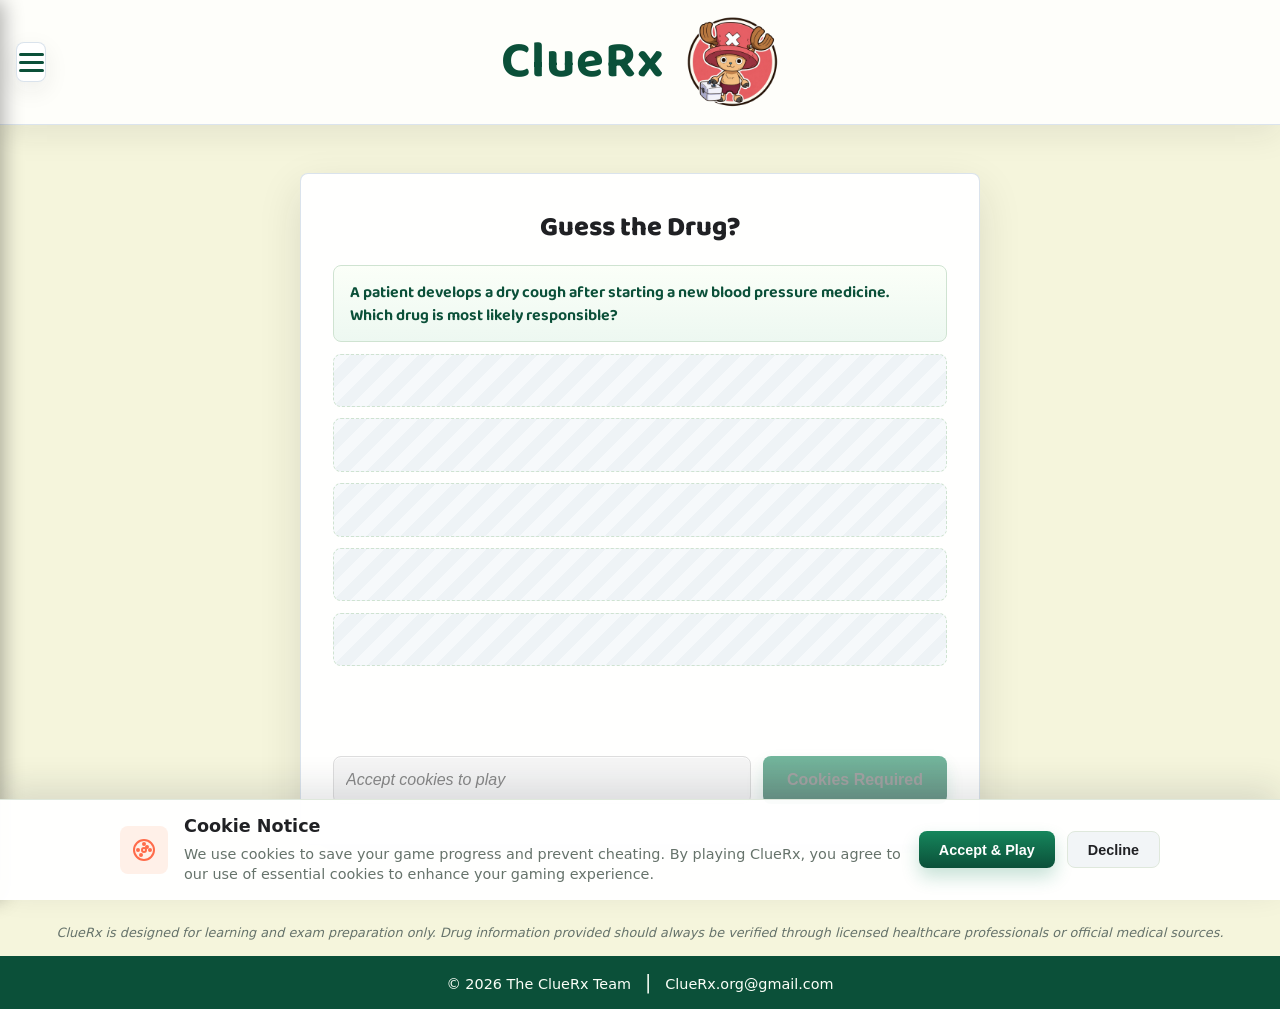
==== commit bb8d537e: "Add files via upload" ====
--- a/index.html
+++ b/index.html
@@ -9,6 +9,7 @@
     <title style="font-family: 'Poppins', sans-serif;">ClueRx</title>
     <!-- Apple first for Safari -->
     <link rel="apple-touch-icon" sizes="180x180" href="/static/images/docturtle-apple-touch-icon.png">
+    <link href="https://fonts.googleapis.com/css2?family=Baloo+2:wght@700&display=swap" rel="stylesheet">
 
     <!-- PNG sizes - 32x32 first for Chrome -->
     <link rel="icon" type="image/png" href="/static/images/Docturtle.png">
@@ -29,2610 +30,9 @@
     <script id="disease-data" type="application/json">
         [
             
-                { "id": "1", "name": "Ulcerative colitis" },
+                { "id": "1", "name": "Fenoldopam" },
             
-                { "id": "2", "name": "Orotic Aciduria" },
-            
-                { "id": "3", "name": "Streptococcus pyogenes (Group A Strep) pharyngitis" },
-            
-                { "id": "4", "name": "Epilepsy (chronic seizure disorder)" },
-            
-                { "id": "5", "name": "Sickle Cell Anemia" },
-            
-                { "id": "6", "name": "Creutzfeldt-Jakob Disease (CJD)" },
-            
-                { "id": "7", "name": "Noncommunicating Hydrocephalus" },
-            
-                { "id": "8", "name": "Tuberous Sclerosis Complex" },
-            
-                { "id": "9", "name": "Invasive Lobular Carcinoma" },
-            
-                { "id": "10", "name": "Spinal Epidural Abscess" },
-            
-                { "id": "11", "name": "Porphyria Cutanea Tarda" },
-            
-                { "id": "12", "name": "Anterior Spinal Artery Occlusion (Anterior cord syndrome)" },
-            
-                { "id": "13", "name": "Delirium Tremens" },
-            
-                { "id": "14", "name": "Norovirus Gastroenteritis" },
-            
-                { "id": "15", "name": "Ischemic Stroke - Middle Cerebral Artery (MCA)" },
-            
-                { "id": "16", "name": "Orthostatic Hypotension" },
-            
-                { "id": "17", "name": "Internuclear Ophthalmoplegia" },
-            
-                { "id": "18", "name": "Paroxysmal Nocturnal Hemoglobinuria" },
-            
-                { "id": "19", "name": "Post-Traumatic Stress Disorder (PTSD)" },
-            
-                { "id": "20", "name": "LSD Intoxication" },
-            
-                { "id": "21", "name": "Anterograde Amnesia" },
-            
-                { "id": "22", "name": "Immune Thrombocytopenia" },
-            
-                { "id": "23", "name": "Metacarpal Neck Fracture (Boxer's Fracture)" },
-            
-                { "id": "24", "name": "Minimal Change Disease" },
-            
-                { "id": "25", "name": "Epidural Hematoma" },
-            
-                { "id": "26", "name": "Borrelia recurrentis (Relapsing Fever)" },
-            
-                { "id": "27", "name": "Rubella Virus (German Measles)" },
-            
-                { "id": "28", "name": "Hepatitis D Virus (HDV)" },
-            
-                { "id": "29", "name": "Herpes Simplex Virus 2 (HSV-2)" },
-            
-                { "id": "30", "name": "Slipped Capital Femoral Epiphysis (SCFE)" },
-            
-                { "id": "31", "name": "Unstable Angina" },
-            
-                { "id": "32", "name": "Exogenous thyrotoxicosis" },
-            
-                { "id": "33", "name": "Selective Mutism" },
-            
-                { "id": "34", "name": "Acute Intermittent Porphyria" },
-            
-                { "id": "35", "name": "Clonorchis sinensis (Chinese Liver Fluke)" },
-            
-                { "id": "36", "name": "Acute mesenteric ischemia" },
-            
-                { "id": "37", "name": "Alpha-1 antitrypsin deficiency" },
-            
-                { "id": "38", "name": "Attention Deficit Hyperactivity Disorder (ADHD)" },
-            
-                { "id": "39", "name": "Mycobacterium tuberculosis" },
-            
-                { "id": "40", "name": "Mediastinitis" },
-            
-                { "id": "41", "name": "Diverticulitis" },
-            
-                { "id": "42", "name": "Bullous Pemphigoid" },
-            
-                { "id": "43", "name": "Iron Deficiency Anemia" },
-            
-                { "id": "44", "name": "Sex Cord Thecoma" },
-            
-                { "id": "45", "name": "Progressive Multifocal Leukoencephalopathy (PML)" },
-            
-                { "id": "46", "name": "Adenomyosis" },
-            
-                { "id": "47", "name": "Serous Cystadenoma" },
-            
-                { "id": "48", "name": "Poxvirus (Molluscum Contagiosum)" },
-            
-                { "id": "49", "name": "Benign Prostatic Hyperplasia (BPH)" },
-            
-                { "id": "50", "name": "Focal Segmental Glomerulosclerosis (FSGS)" },
-            
-                { "id": "51", "name": "1st Degree AV Block" },
-            
-                { "id": "52", "name": "Carotid Sinus Hypersensitivity" },
-            
-                { "id": "53", "name": "Ganglion Cyst" },
-            
-                { "id": "54", "name": "Zollinger-Ellison syndrome" },
-            
-                { "id": "55", "name": "Taenia solium (Neurocysticercosis)" },
-            
-                { "id": "56", "name": "Opioid Withdrawal" },
-            
-                { "id": "57", "name": "Cardiac Tamponade" },
-            
-                { "id": "58", "name": "Enterococcal infection" },
-            
-                { "id": "59", "name": "Measles (Rubeola Virus)" },
-            
-                { "id": "60", "name": "Breast Fat Necrosis" },
-            
-                { "id": "61", "name": "Proctitis" },
-            
-                { "id": "62", "name": "Multiple Myeloma" },
-            
-                { "id": "63", "name": "Intellectual Disability" },
-            
-                { "id": "64", "name": "Primary (psychogenic) polydipsia" },
-            
-                { "id": "65", "name": "Esophageal Candidiasis" },
-            
-                { "id": "66", "name": "Goodpasture Syndrome" },
-            
-                { "id": "67", "name": "Yolk Sac Tumor" },
-            
-                { "id": "68", "name": "Bronchial Carcinoid Tumor" },
-            
-                { "id": "69", "name": "Endometrial Hyperplasia" },
-            
-                { "id": "70", "name": "Acromegaly" },
-            
-                { "id": "71", "name": "Trypanosoma brucei (African Sleeping Sickness)" },
-            
-                { "id": "72", "name": "Central Post-Stroke Pain Syndrome (CPSP)" },
-            
-                { "id": "73", "name": "Parvovirus B19" },
-            
-                { "id": "74", "name": "Chronic atrophic gastritis" },
-            
-                { "id": "75", "name": "Tetralogy of Fallot (ToF)" },
-            
-                { "id": "76", "name": "Pneumocystis jirovecii (PCP) pneumonia" },
-            
-                { "id": "77", "name": "Klinefelter Syndrome" },
-            
-                { "id": "78", "name": "Brenner Tumor" },
-            
-                { "id": "79", "name": "Atrioventricular Septal Defect (AVSD) / Endocardial Cushion Defect" },
-            
-                { "id": "80", "name": "Neisseria gonorrhoeae cervicitis" },
-            
-                { "id": "81", "name": "Type 1 Diabetes Mellitus" },
-            
-                { "id": "82", "name": "Pulmonary Valve Regurgitation" },
-            
-                { "id": "83", "name": "Premature Ventricular Contractions (PVCs)" },
-            
-                { "id": "84", "name": "Primary hyperaldosteronism (Conn syndrome)" },
-            
-                { "id": "85", "name": "Keratosis Pilaris" },
-            
-                { "id": "86", "name": "Anorexia Nervosa" },
-            
-                { "id": "87", "name": "Acute Dystonia" },
-            
-                { "id": "88", "name": "Superficial Spreading Melanoma" },
-            
-                { "id": "89", "name": "Myelodysplastic Syndrome" },
-            
-                { "id": "90", "name": "Follicular Lymphoma" },
-            
-                { "id": "91", "name": "Large Cell Carcinoma of the Lung" },
-            
-                { "id": "92", "name": "Intraparenchymal Hemorrhage (Intracerebral Hemorrhage)" },
-            
-                { "id": "93", "name": "Glomus Tumor" },
-            
-                { "id": "94", "name": "Posterior Urethral Valves" },
-            
-                { "id": "95", "name": "Central Sleep Apnea" },
-            
-                { "id": "96", "name": "Cluster Headache" },
-            
-                { "id": "97", "name": "Staphylococcus aureus cellulitis" },
-            
-                { "id": "98", "name": "Lead Poisoning" },
-            
-                { "id": "99", "name": "Endometrial Carcinoma" },
-            
-                { "id": "100", "name": "Meningocele" },
-            
-                { "id": "101", "name": "Squamous Cell Carcinoma of the Skin" },
-            
-                { "id": "102", "name": "Thyroid medullary carcinoma" },
-            
-                { "id": "103", "name": "Subarachnoid Hemorrhage (SAH) / Berry Aneurysm Rupture" },
-            
-                { "id": "104", "name": "Coxiella burnetii (Q Fever)" },
-            
-                { "id": "105", "name": "Hepatic hemangioma" },
-            
-                { "id": "106", "name": "Tricuspid Valve Regurgitation" },
-            
-                { "id": "107", "name": "Seborrheic Keratosis" },
-            
-                { "id": "108", "name": "Chronic Pyelonephritis" },
-            
-                { "id": "109", "name": "Hypersensitivity Pneumonitis" },
-            
-                { "id": "110", "name": "Retinopathy of Prematurity" },
-            
-                { "id": "111", "name": "Restrictive Cardiomyopathy" },
-            
-                { "id": "112", "name": "Prepatellar Bursitis" },
-            
-                { "id": "113", "name": "Squamous Cell Carcinoma of the Bladder" },
-            
-                { "id": "114", "name": "Focal Aware Seizure (Simple Partial Seizure)" },
-            
-                { "id": "115", "name": "Hidradenitis Suppurativa" },
-            
-                { "id": "116", "name": "CHARGE Syndrome" },
-            
-                { "id": "117", "name": "Post-Streptococcal Glomerulonephritis" },
-            
-                { "id": "118", "name": "Dumping Syndrome" },
-            
-                { "id": "119", "name": "Pyogenic Granuloma" },
-            
-                { "id": "120", "name": "Cingulate Herniation / Subfalcine Herniation" },
-            
-                { "id": "121", "name": "Pulmonary Embolism (PE)" },
-            
-                { "id": "122", "name": "Sick Sinus Syndrome" },
-            
-                { "id": "123", "name": "Distributive Shock (Septic Shock)" },
-            
-                { "id": "124", "name": "Primary Testicular Lymphoma" },
-            
-                { "id": "125", "name": "Hereditary Hemochromatosis" },
-            
-                { "id": "126", "name": "Trigeminal Neuralgia" },
-            
-                { "id": "127", "name": "Coccidioidomycosis" },
-            
-                { "id": "128", "name": "Nephrogenic diabetes insipidus" },
-            
-                { "id": "129", "name": "Turcot syndrome" },
-            
-                { "id": "130", "name": "Infective Endocarditis" },
-            
-                { "id": "131", "name": "Retinoblastoma" },
-            
-                { "id": "132", "name": "Actinic Keratosis" },
-            
-                { "id": "133", "name": "Truncus Arteriosus" },
-            
-                { "id": "134", "name": "Binge-Eating Disorder" },
-            
-                { "id": "135", "name": "Metabolic-Associated Fatty Liver Disease (MAFLD)" },
-            
-                { "id": "136", "name": "Poliomyelitis" },
-            
-                { "id": "137", "name": "Pneumococcal Pneumonia (Streptococcus pneumoniae)" },
-            
-                { "id": "138", "name": "Total Anomalous Pulmonary Venous Return (TAPVR)" },
-            
-                { "id": "139", "name": "Nicotine Withdrawal" },
-            
-                { "id": "140", "name": "Brugada Syndrome" },
-            
-                { "id": "141", "name": "Alcohol Withdrawal" },
-            
-                { "id": "142", "name": "Wernicke-Korsakoff Syndrome" },
-            
-                { "id": "143", "name": "Congestive Heart Failure (CHF)" },
-            
-                { "id": "144", "name": "Absence Seizure" },
-            
-                { "id": "145", "name": "Acoustic Neuroma / Vestibular Schwannoma" },
-            
-                { "id": "146", "name": "Alport Syndrome" },
-            
-                { "id": "147", "name": "Complex Regional Pain Syndrome (CRPS)" },
-            
-                { "id": "148", "name": "Aortic Valve Regurgitation" },
-            
-                { "id": "149", "name": "Acute Lymphoblastic Leukemia (ALL)" },
-            
-                { "id": "150", "name": "Mucoepidermoid carcinoma" },
-            
-                { "id": "151", "name": "Achondroplasia" },
-            
-                { "id": "152", "name": "Polyomavirus (JC Virus)" },
-            
-                { "id": "153", "name": "Burkitt Lymphoma" },
-            
-                { "id": "154", "name": "Escherichia coli (E. coli) prostatitis" },
-            
-                { "id": "155", "name": "Uterine Atony" },
-            
-                { "id": "156", "name": "Primary sclerosing cholangitis (PSC)" },
-            
-                { "id": "157", "name": "Urothelial Carcinoma of the Bladder" },
-            
-                { "id": "158", "name": "Renal Cell Carcinoma" },
-            
-                { "id": "159", "name": "Kidney Stones (Nephrolithiasis)" },
-            
-                { "id": "160", "name": "Cystic Fibrosis" },
-            
-                { "id": "161", "name": "Necrotizing enterocolitis" },
-            
-                { "id": "162", "name": "Hemophilia B (Christmas disease)" },
-            
-                { "id": "163", "name": "Dermatomyositis" },
-            
-                { "id": "164", "name": "Melanocytic Nevus" },
-            
-                { "id": "165", "name": "Thromboangiitis Obliterans (Buerger's Disease)" },
-            
-                { "id": "166", "name": "Embryonal Carcinoma" },
-            
-                { "id": "167", "name": "Erythema Nodosum" },
-            
-                { "id": "168", "name": "Holiday Heart Syndrome (Alcohol-Induced Atrial Fibrillation)" },
-            
-                { "id": "169", "name": "Radial Neuropathy (Saturday Night Palsy)" },
-            
-                { "id": "170", "name": "Hemolytic Uremic Syndrome (Enterohemorrhagic E. coli / EHEC)" },
-            
-                { "id": "171", "name": "Peripheral Artery Disease (PAD)" },
-            
-                { "id": "172", "name": "Squamous Cell Carcinoma of the Lung" },
-            
-                { "id": "173", "name": "Anemia of Chronic Disease" },
-            
-                { "id": "174", "name": "Schizophreniform Disorder" },
-            
-                { "id": "175", "name": "Retinitis Pigmentosa" },
-            
-                { "id": "176", "name": "Benign Paroxysmal Positional Vertigo (BPPV)" },
-            
-                { "id": "177", "name": "Insulinoma" },
-            
-                { "id": "178", "name": "Otitis Externa" },
-            
-                { "id": "179", "name": "Asbestosis" },
-            
-                { "id": "180", "name": "Mammary Duct Ectasia" },
-            
-                { "id": "181", "name": "Gigantism" },
-            
-                { "id": "182", "name": "Toxic Megacolon" },
-            
-                { "id": "183", "name": "Human Papillomavirus (HPV) Laryngeal Papillomatosis" },
-            
-                { "id": "184", "name": "Atrial Septal Defect (ASD)" },
-            
-                { "id": "185", "name": "Avoidant Personality Disorder" },
-            
-                { "id": "186", "name": "Dyslexia" },
-            
-                { "id": "187", "name": "Hepatocellular carcinoma (HCC)" },
-            
-                { "id": "188", "name": "Turner Syndrome" },
-            
-                { "id": "189", "name": "Mitral Valve Prolapse (MVP)" },
-            
-                { "id": "190", "name": "Post-MI Papillary Muscle Rupture" },
-            
-                { "id": "191", "name": "Menopause" },
-            
-                { "id": "192", "name": "Roseola (HHV-6)" },
-            
-                { "id": "193", "name": "Phyllodes Tumor" },
-            
-                { "id": "194", "name": "Acute pancreatitis" },
-            
-                { "id": "195", "name": "Gestational Hypertension" },
-            
-                { "id": "196", "name": "Loa loa (African Eye Worm) Infection" },
-            
-                { "id": "197", "name": "Conversion Disorder" },
-            
-                { "id": "198", "name": "Thyroid papillary carcinoma" },
-            
-                { "id": "199", "name": "Fibromyalgia" },
-            
-                { "id": "200", "name": "Hepatic carcinoid tumor (Carcinoid Syndrome)" },
-            
-                { "id": "201", "name": "Mycosis fungoides (Cutaneous T-Cell Lymphoma)" },
-            
-                { "id": "202", "name": "Familial Chylomicronemia Syndrome (Type 1 dyslipidemia)" },
-            
-                { "id": "203", "name": "Interventricular Septal Rupture" },
-            
-                { "id": "204", "name": "Primary adrenal insufficiency (Addison's Disease)" },
-            
-                { "id": "205", "name": "Stevens-Johnson Syndrome (SJS)" },
-            
-                { "id": "206", "name": "Acute Promyelocytic Leukemia (APL)" },
-            
-                { "id": "207", "name": "Crigler-Najjar syndrome type 1" },
-            
-                { "id": "208", "name": "Anencephaly" },
-            
-                { "id": "209", "name": "Chronic Obstructive Pulmonary Disease (COPD)" },
-            
-                { "id": "210", "name": "Hepatitis A Virus (HAV)" },
-            
-                { "id": "211", "name": "Vitiligo" },
-            
-                { "id": "212", "name": "Takayasu Arteritis" },
-            
-                { "id": "213", "name": "Broken-heart syndrome (takotsubo cardiomyopathy)" },
-            
-                { "id": "214", "name": "Infantile Strawberry Hemangioma" },
-            
-                { "id": "215", "name": "Esophageal Adenocarcinoma" },
-            
-                { "id": "216", "name": "Mycoplasma pneumoniae" },
-            
-                { "id": "217", "name": "Midgut Volvulus" },
-            
-                { "id": "218", "name": "Testicular Torsion" },
-            
-                { "id": "219", "name": "Extramammary Paget Disease" },
-            
-                { "id": "220", "name": "Biliary colic / Cholelithiasis" },
-            
-                { "id": "221", "name": "Pilocytic Astrocytoma" },
-            
-                { "id": "222", "name": "Allergic Conjunctivitis" },
-            
-                { "id": "223", "name": "Syringomyelia" },
-            
-                { "id": "224", "name": "Bernard-Soulier Syndrome" },
-            
-                { "id": "225", "name": "Choledocholithiasis / Ascending Cholangitis" },
-            
-                { "id": "226", "name": "Illness Anxiety Disorder" },
-            
-                { "id": "227", "name": "Diffuse esophageal spasm (DES)" },
-            
-                { "id": "228", "name": "Medial Epicondylitis (Golfer's Elbow)" },
-            
-                { "id": "229", "name": "Status Epilepticus" },
-            
-                { "id": "230", "name": "Glucose-6-phosphate dehydrogenase (G6PD) Deficiency" },
-            
-                { "id": "231", "name": "Bronchiectasis" },
-            
-                { "id": "232", "name": "Leptospirosis (Leptospira interrogans)" },
-            
-                { "id": "233", "name": "Pleomorphic adenoma" },
-            
-                { "id": "234", "name": "Crigler-Najjar syndrome type 2" },
-            
-                { "id": "235", "name": "Rosacea" },
-            
-                { "id": "236", "name": "Fanconi Syndrome / Proximal Renal Tubular Acidosis (RTA Type 2)" },
-            
-                { "id": "237", "name": "Chondroblastoma" },
-            
-                { "id": "238", "name": "Tinea Capitis" },
-            
-                { "id": "239", "name": "Nicotine Intoxication" },
-            
-                { "id": "240", "name": "Hemangioblastoma" },
-            
-                { "id": "241", "name": "Anterior Uveitis (Iritis)" },
-            
-                { "id": "242", "name": "Central Cord Syndrome (CCS)" },
-            
-                { "id": "243", "name": "Hypnopompic Hallucinations" },
-            
-                { "id": "244", "name": "Alcohol Use Disorder" },
-            
-                { "id": "245", "name": "Intermittent Explosive Disorder" },
-            
-                { "id": "246", "name": "Thyroglossal duct cyst" },
-            
-                { "id": "247", "name": "Peptic ulcer disease" },
-            
-                { "id": "248", "name": "Down Syndrome (Trisomy 21)" },
-            
-                { "id": "249", "name": "Lewy Body Dementia" },
-            
-                { "id": "250", "name": "Acanthosis Nigricans" },
-            
-                { "id": "251", "name": "Inflammatory Carcinoma of the Breast" },
-            
-                { "id": "252", "name": "Amyotrophic Lateral Sclerosis (ALS)" },
-            
-                { "id": "253", "name": "Hereditary Spherocytosis" },
-            
-                { "id": "254", "name": "Reye syndrome" },
-            
-                { "id": "255", "name": "Mucor and Rhizopus spp. (Mucormycosis)" },
-            
-                { "id": "256", "name": "Branchial Cleft Cyst" },
-            
-                { "id": "257", "name": "Polycystic Ovary Syndrome (PCOS)" },
-            
-                { "id": "258", "name": "Neuropathic Ulcer / Diabetic Foot Ulcer" },
-            
-                { "id": "259", "name": "Malingering" },
-            
-                { "id": "260", "name": "Biliary atresia" },
-            
-                { "id": "261", "name": "Ischemic Stroke - Posterior Cerebral Artery (PCA)" },
-            
-                { "id": "262", "name": "Lacunar Stroke" },
-            
-                { "id": "263", "name": "Benzodiazepine Withdrawal" },
-            
-                { "id": "264", "name": "Pancreatic adenocarcinoma" },
-            
-                { "id": "265", "name": "Pre-Renal Acute Kidney Injury (AKI)" },
-            
-                { "id": "266", "name": "Neonatal Intraventricular Hemorrhage" },
-            
-                { "id": "267", "name": "Atelectasis" },
-            
-                { "id": "268", "name": "Erectile Dysfunction" },
-            
-                { "id": "269", "name": "Cytomegalovirus (CMV)" },
-            
-                { "id": "270", "name": "Eosinophilic Esophagitis" },
-            
-                { "id": "271", "name": "ST Depression Myocardial Infarction (NSTEMI)" },
-            
-                { "id": "272", "name": "Kartagener Syndrome / Primary Ciliary Dyskinesia" },
-            
-                { "id": "273", "name": "Testicular Sertoli Cell Tumor" },
-            
-                { "id": "274", "name": "Cryptosporidiosis" },
-            
-                { "id": "275", "name": "Lactose intolerance" },
-            
-                { "id": "276", "name": "Botulism (Clostridium botulinum)" },
-            
-                { "id": "277", "name": "Diamond-Blackfan Anemia" },
-            
-                { "id": "278", "name": "Portal hypertension" },
-            
-                { "id": "279", "name": "Coarctation of the Aorta" },
-            
-                { "id": "280", "name": "Obsessive-Compulsive Personality Disorder (OCPD)" },
-            
-                { "id": "281", "name": "Central diabetes insipidus" },
-            
-                { "id": "282", "name": "Congenital Muscular Torticollis" },
-            
-                { "id": "283", "name": "Epididymitis" },
-            
-                { "id": "284", "name": "Tic Disorder" },
-            
-                { "id": "285", "name": "Pityriasis / Tinea Versicolor" },
-            
-                { "id": "286", "name": "Whipple disease" },
-            
-                { "id": "287", "name": "Paget Disease of the Breast / Mammary Paget Disease" },
-            
-                { "id": "288", "name": "IgA Vasculitis (Henoch-Schönlein Purpura)" },
-            
-                { "id": "289", "name": "3rd Degree AV Block (Complete Heart Block)" },
-            
-                { "id": "290", "name": "Scleroderma (Systemic Sclerosis)" },
-            
-                { "id": "291", "name": "Yersinia pestis (Bubonic Plague)" },
-            
-                { "id": "292", "name": "Osteomyelitis" },
-            
-                { "id": "293", "name": "Pineal Gland Tumor / Parinaud syndrome" },
-            
-                { "id": "294", "name": "Cold Autoimmune Hemolytic Anemia / Cold Agglutinin Syndrome" },
-            
-                { "id": "295", "name": "Hairy Cell Leukemia" },
-            
-                { "id": "296", "name": "Varicella Zoster Virus (Chickenpox)" },
-            
-                { "id": "297", "name": "Rotator Cuff Tear" },
-            
-                { "id": "298", "name": "Drug-Induced Hemolytic Anemia" },
-            
-                { "id": "299", "name": "Angiosarcoma" },
-            
-                { "id": "300", "name": "Psoas Abscess" },
-            
-                { "id": "301", "name": "Psoriasis Vulgaris (Plaque Psoriasis)" },
-            
-                { "id": "302", "name": "Tricuspid Valve Stenosis" },
-            
-                { "id": "303", "name": "Stable Angina" },
-            
-                { "id": "304", "name": "CN III Palsy (Oculomotor Palsy)" },
-            
-                { "id": "305", "name": "Osteitis Deformans (Paget's Disease)" },
-            
-                { "id": "306", "name": "Francisella tularensis (Tularemia)" },
-            
-                { "id": "307", "name": "Parainfluenza Virus (Croup)" },
-            
-                { "id": "308", "name": "Vesicoureteral Reflux" },
-            
-                { "id": "309", "name": "Essential Hypertension / Primary Hypertension" },
-            
-                { "id": "310", "name": "Torus (Buckle) Fracture" },
-            
-                { "id": "311", "name": "Pes Anserinus Pain Syndrome" },
-            
-                { "id": "312", "name": "Eosinophilic Granulomatosis with Polyangiitis (Churg-Strauss Syndrome)" },
-            
-                { "id": "313", "name": "Entamoeba histolytica" },
-            
-                { "id": "314", "name": "Trichomoniasis (Trichomonas vaginalis)" },
-            
-                { "id": "315", "name": "Hunter Syndrome" },
-            
-                { "id": "316", "name": "Campylobacteriosis (Campylobacter jejuni)" },
-            
-                { "id": "317", "name": "Lobular Carcinoma In Situ (LCIS)" },
-            
-                { "id": "318", "name": "D-Transposition of the Great Vessels" },
-            
-                { "id": "319", "name": "Hairy Leukoplakia" },
-            
-                { "id": "320", "name": "Vocal cord nodules" },
-            
-                { "id": "321", "name": "Verrucae (Warts)" },
-            
-                { "id": "322", "name": "Sclerosing Adenosis of the Breast" },
-            
-                { "id": "323", "name": "Polymyositis" },
-            
-                { "id": "324", "name": "Dengue Virus" },
-            
-                { "id": "325", "name": "Orchitis" },
-            
-                { "id": "326", "name": "Migraine Headache" },
-            
-                { "id": "327", "name": "Immature Teratoma" },
-            
-                { "id": "328", "name": "Melasma" },
-            
-                { "id": "329", "name": "WAGR Syndrome (WAGR Complex)" },
-            
-                { "id": "330", "name": "ST Elevation Myocardial Infarction (STEMI)" },
-            
-                { "id": "331", "name": "Myotonic Dystrophy" },
-            
-                { "id": "332", "name": "Schizophrenia" },
-            
-                { "id": "333", "name": "Hashimoto thyroiditis" },
-            
-                { "id": "334", "name": "Major Depressive Disorder (MDD)" },
-            
-                { "id": "335", "name": "Substance Use Disorder" },
-            
-                { "id": "336", "name": "Neisseria meningitidis" },
-            
-                { "id": "337", "name": "Monoclonal Gammopathy of Undetermined Significance" },
-            
-                { "id": "338", "name": "Blastomycosis" },
-            
-                { "id": "339", "name": "Human Immunodeficiency Virus (HIV)" },
-            
-                { "id": "340", "name": "Invasive Aspergillosis (IPA)" },
-            
-                { "id": "341", "name": "Pituitary apoplexy" },
-            
-                { "id": "342", "name": "Placenta Accreta" },
-            
-                { "id": "343", "name": "Bartter Syndrome" },
-            
-                { "id": "344", "name": "Ewing Sarcoma" },
-            
-                { "id": "345", "name": "Ischemic Stroke - Anterior Inferior Cerebellar Artery (AICA)" },
-            
-                { "id": "346", "name": "Traumatic Pneumothorax" },
-            
-                { "id": "347", "name": "Pinguecula" },
-            
-                { "id": "348", "name": "Haemophilus ducreyi (Chancroid)" },
-            
-                { "id": "349", "name": "Hypertensive Retinopathy" },
-            
-                { "id": "350", "name": "Staphylococcus aureus Impetigo" },
-            
-                { "id": "351", "name": "Deep Vein Thrombosis (DVT)" },
-            
-                { "id": "352", "name": "Legionnaires Disease (Legionella pneumophila)" },
-            
-                { "id": "353", "name": "Open Globe Injury" },
-            
-                { "id": "354", "name": "Fanconi Anemia" },
-            
-                { "id": "355", "name": "Fragile X Syndrome" },
-            
-                { "id": "356", "name": "Secondary biliary cirrhosis" },
-            
-                { "id": "357", "name": "Osteoid Osteoma" },
-            
-                { "id": "358", "name": "Prostatic Adenocarcinoma" },
-            
-                { "id": "359", "name": "Cryptococcus neoformans" },
-            
-                { "id": "360", "name": "Primary Dysmenorrhea" },
-            
-                { "id": "361", "name": "Neuroleptic Malignant Syndrome (NMS)" },
-            
-                { "id": "362", "name": "Toxoplasma gondii" },
-            
-                { "id": "363", "name": "Acute Tubular Necrosis (ATN)" },
-            
-                { "id": "364", "name": "Charcot-Marie-Tooth Disease" },
-            
-                { "id": "365", "name": "Hydrocele" },
-            
-                { "id": "366", "name": "Intussusception" },
-            
-                { "id": "367", "name": "Western Equine Encephalitis Virus" },
-            
-                { "id": "368", "name": "Tabes Dorsalis" },
-            
-                { "id": "369", "name": "De Quervain Tenosynovitis" },
-            
-                { "id": "370", "name": "Autoimmune gastritis / Pernicious Anemia" },
-            
-                { "id": "371", "name": "Renal Failure" },
-            
-                { "id": "372", "name": "Seborrheic Dermatitis" },
-            
-                { "id": "373", "name": "Idiopathic Intracranial Hypertension (Pseudotumor Cerebri)" },
-            
-                { "id": "374", "name": "Major Depressive Disorder with Psychotic Features" },
-            
-                { "id": "375", "name": "Cataract" },
-            
-                { "id": "376", "name": "Classic Congenital Adrenal Hyperplasia (21-Hydroxylase Deficiency)" },
-            
-                { "id": "377", "name": "Wet Macular Degeneration" },
-            
-                { "id": "378", "name": "Membranous Nephropathy" },
-            
-                { "id": "379", "name": "Narcissistic Personality Disorder" },
-            
-                { "id": "380", "name": "Dressler Syndrome" },
-            
-                { "id": "381", "name": "Persistent Depressive Disorder (PDD) / Dysthymic disorder" },
-            
-                { "id": "382", "name": "Rabies Virus" },
-            
-                { "id": "383", "name": "Lissencephaly" },
-            
-                { "id": "384", "name": "Mucinous Cystadenoma" },
-            
-                { "id": "385", "name": "Staphylococcal Scalded Skin Syndrome" },
-            
-                { "id": "386", "name": "Diffuse Large B Cell Lymphoma" },
-            
-                { "id": "387", "name": "Intrauterine Adhesions (Asherman Syndrome)" },
-            
-                { "id": "388", "name": "Systolic Dysfunction" },
-            
-                { "id": "389", "name": "Ankylosing Spondylitis" },
-            
-                { "id": "390", "name": "Budd-Chiari syndrome" },
-            
-                { "id": "391", "name": "Cervical Invasive Carcinoma" },
-            
-                { "id": "392", "name": "Borderline Personality Disorder" },
-            
-                { "id": "393", "name": "CN IV Palsy" },
-            
-                { "id": "394", "name": "Waterhouse-Friderichsen syndrome" },
-            
-                { "id": "395", "name": "Coal Worker's Pneumoconiosis" },
-            
-                { "id": "396", "name": "Cushing disease" },
-            
-                { "id": "397", "name": "Hepatitis C Virus (HCV)" },
-            
-                { "id": "398", "name": "Korsakoff Syndrome" },
-            
-                { "id": "399", "name": "Alcoholic cirrhosis" },
-            
-                { "id": "400", "name": "Rotor syndrome" },
-            
-                { "id": "401", "name": "Behçet's Disease" },
-            
-                { "id": "402", "name": "Alcoholic hepatitis" },
-            
-                { "id": "403", "name": "Ectopic thyroid (lingual thyroid)" },
-            
-                { "id": "404", "name": "Peyronie Disease" },
-            
-                { "id": "405", "name": "Charcot-Bouchard Microaneurysm" },
-            
-                { "id": "406", "name": "Peripheral Vertigo" },
-            
-                { "id": "407", "name": "Refeeding Syndrome" },
-            
-                { "id": "408", "name": "Depression with Atypical Features" },
-            
-                { "id": "409", "name": "Secondary Spontaneous Pneumothorax" },
-            
-                { "id": "410", "name": "Gender Dysphoria" },
-            
-                { "id": "411", "name": "Atraumatic Splenic Rupture" },
-            
-                { "id": "412", "name": "Ventricular Fibrillation (VF)" },
-            
-                { "id": "413", "name": "Dilated Cardiomyopathy" },
-            
-                { "id": "414", "name": "Renal Oncocytoma" },
-            
-                { "id": "415", "name": "Acute Respiratory Distress Syndrome (ARDS)" },
-            
-                { "id": "416", "name": "Familial adenomatous polyposis" },
-            
-                { "id": "417", "name": "Phantom Limb Pain" },
-            
-                { "id": "418", "name": "Proliferative Diabetic Retinopathy" },
-            
-                { "id": "419", "name": "Ascaris lumbricoides" },
-            
-                { "id": "420", "name": "Multiple Sclerosis" },
-            
-                { "id": "421", "name": "Sjögren's Syndrome" },
-            
-                { "id": "422", "name": "Glanzmann Thrombasthenia" },
-            
-                { "id": "423", "name": "Pasteurella multocida" },
-            
-                { "id": "424", "name": "Mixed Cryoglobulinemia" },
-            
-                { "id": "425", "name": "Ex vacuo Ventriculomegaly" },
-            
-                { "id": "426", "name": "Essential Thrombocythemia" },
-            
-                { "id": "427", "name": "Leishmania spp. (Leishmaniasis)" },
-            
-                { "id": "428", "name": "Serous Carcinoma" },
-            
-                { "id": "429", "name": "Toxocara canis (Visceral Larva Migrans)" },
-            
-                { "id": "430", "name": "Basal Cell Carcinoma" },
-            
-                { "id": "431", "name": "Osteoarthritis" },
-            
-                { "id": "432", "name": "Clostridium tetani" },
-            
-                { "id": "433", "name": "Social Anxiety Disorder" },
-            
-                { "id": "434", "name": "Bartonella henselae (Cat Scratch Disease)" },
-            
-                { "id": "435", "name": "Tinea Cruris (Jock Itch)" },
-            
-                { "id": "436", "name": "Gout (Hyperuricemia)" },
-            
-                { "id": "437", "name": "Todd's Paralysis" },
-            
-                { "id": "438", "name": "Chronic mesenteric ischemia" },
-            
-                { "id": "439", "name": "Non-megaloblastic Anemia" },
-            
-                { "id": "440", "name": "Atonic Seizure" },
-            
-                { "id": "441", "name": "Superficial (First Degree) Burn" },
-            
-                { "id": "442", "name": "Premature Atrial Contractions (PACs)" },
-            
-                { "id": "443", "name": "Treponema pallidum (Syphilis)" },
-            
-                { "id": "444", "name": "Renal Papillary Necrosis" },
-            
-                { "id": "445", "name": "Paramyxovirus (Mumps)" },
-            
-                { "id": "446", "name": "Sex Cord Fibroma" },
-            
-                { "id": "447", "name": "Glycogen storage disease II (Pompe Disease)" },
-            
-                { "id": "448", "name": "Beta Thalassemia" },
-            
-                { "id": "449", "name": "Asthma" },
-            
-                { "id": "450", "name": "Cavernous Sinus Syndrome" },
-            
-                { "id": "451", "name": "Trichotillomania" },
-            
-                { "id": "452", "name": "Right Bundle Branch Block (RBBB)" },
-            
-                { "id": "453", "name": "Partial-Thickness (Second Degree) Burn" },
-            
-                { "id": "454", "name": "Poliovirus" },
-            
-                { "id": "455", "name": "Bacillus cereus" },
-            
-                { "id": "456", "name": "Dandy-Walker Malformation" },
-            
-                { "id": "457", "name": "Marginal Zone Lymphoma" },
-            
-                { "id": "458", "name": "Mixed Connective Tissue Disease (MCTD)" },
-            
-                { "id": "459", "name": "Osmotic Demyelination Syndrome / Central Pontine Myelinolysis" },
-            
-                { "id": "460", "name": "Cryptogenic Organizing Pneumonia (COP)" },
-            
-                { "id": "461", "name": "Acute adrenal insufficiency" },
-            
-                { "id": "462", "name": "Autism Spectrum Disorder (ASD)" },
-            
-                { "id": "463", "name": "Ectopic Pregnancy" },
-            
-                { "id": "464", "name": "Venous Insufficiency" },
-            
-                { "id": "465", "name": "Sarcoptes scabiei (Scabies)" },
-            
-                { "id": "466", "name": "Vulvar Carcinoma" },
-            
-                { "id": "467", "name": "Factitious Disorder Imposed on Self" },
-            
-                { "id": "468", "name": "Osteosarcoma" },
-            
-                { "id": "469", "name": "Erysipelas" },
-            
-                { "id": "470", "name": "Mesothelioma" },
-            
-                { "id": "471", "name": "Duplex Collecting System" },
-            
-                { "id": "472", "name": "Microscopic colitis" },
-            
-                { "id": "473", "name": "Angina Pectoris" },
-            
-                { "id": "474", "name": "Ventricular Septal Defect (VSD)" },
-            
-                { "id": "475", "name": "Plantar Fasciitis" },
-            
-                { "id": "476", "name": "Ischemic Priapism" },
-            
-                { "id": "477", "name": "Trichuris trichiura (Whipworm)" },
-            
-                { "id": "478", "name": "Somatostatinoma" },
-            
-                { "id": "479", "name": "Tertiary hyperparathyroidism" },
-            
-                { "id": "480", "name": "Malrotation" },
-            
-                { "id": "481", "name": "Celiac disease" },
-            
-                { "id": "482", "name": "Hirschsprung disease" },
-            
-                { "id": "483", "name": "Neurofibromatosis Type I" },
-            
-                { "id": "484", "name": "Pacemaker Dysfunction" },
-            
-                { "id": "485", "name": "Strongyloides stercoralis" },
-            
-                { "id": "486", "name": "Varicella Zoster Virus (Shingles)" },
-            
-                { "id": "487", "name": "Polymyalgia Rheumatica (PMR)" },
-            
-                { "id": "488", "name": "Mucosal polyps" },
-            
-                { "id": "489", "name": "Rheumatic Heart Disease" },
-            
-                { "id": "490", "name": "Chikungunya Virus" },
-            
-                { "id": "491", "name": "Corynebacterium diphtheriae" },
-            
-                { "id": "492", "name": "Vulvovaginal candidiasis (Yeast infection)" },
-            
-                { "id": "493", "name": "Pituitary Adenoma" },
-            
-                { "id": "494", "name": "Septic Arthritis" },
-            
-                { "id": "495", "name": "Yellow Fever" },
-            
-                { "id": "496", "name": "Ischemic Stroke - Anterior Spinal Artery" },
-            
-                { "id": "497", "name": "Acute Pyelonephritis" },
-            
-                { "id": "498", "name": "Ovarian Corpus Luteal Cyst" },
-            
-                { "id": "499", "name": "5α-reductase Deficiency" },
-            
-                { "id": "500", "name": "Yersinia enterocolitica" },
-            
-                { "id": "501", "name": "Cocaine Intoxication" },
-            
-                { "id": "502", "name": "Colorectal cancer" },
-            
-                { "id": "503", "name": "Paralytic Ileus (Ogilvie Syndrome)" },
-            
-                { "id": "504", "name": "Angle-closure Glaucoma" },
-            
-                { "id": "505", "name": "Nonproliferative Diabetic Retinopathy" },
-            
-                { "id": "506", "name": "Alpha-Thalassemia" },
-            
-                { "id": "507", "name": "Sideroblastic Anemia" },
-            
-                { "id": "508", "name": "Factitious Disorder Imposed on Another" },
-            
-                { "id": "509", "name": "Placental Abruption" },
-            
-                { "id": "510", "name": "Medulloblastoma" },
-            
-                { "id": "511", "name": "Serotonin Syndrome" },
-            
-                { "id": "512", "name": "Major Depressive Episode (MDE)" },
-            
-                { "id": "513", "name": "Eastern Equine Encephalitis Virus" },
-            
-                { "id": "514", "name": "Diffuse Cortical Necrosis" },
-            
-                { "id": "515", "name": "Spina Bifida Occulta" },
-            
-                { "id": "516", "name": "Iodine-excess hypothyroidism / Wolff-Chaikoff effect" },
-            
-                { "id": "517", "name": "Chronic pancreatitis" },
-            
-                { "id": "518", "name": "Clostridioides difficile gastroenteritis" },
-            
-                { "id": "519", "name": "Patellofemoral Syndrome" },
-            
-                { "id": "520", "name": "Sex Cord Granulosa Cell Tumor" },
-            
-                { "id": "521", "name": "Benzodiazepine Intoxication" },
-            
-                { "id": "522", "name": "Staphylococcus saprophyticus" },
-            
-                { "id": "523", "name": "Volvulus" },
-            
-                { "id": "524", "name": "Mucinous Carcinoma" },
-            
-                { "id": "525", "name": "Thyroid adenoma" },
-            
-                { "id": "526", "name": "Acute Limb Ischemia" },
-            
-                { "id": "527", "name": "Clostridium perfringens necrotizing fasciitis" },
-            
-                { "id": "528", "name": "Coronavirus (Common Cold Coronaviruses)" },
-            
-                { "id": "529", "name": "Splenic Abscess" },
-            
-                { "id": "530", "name": "Pseudofolliculitis Barbae" },
-            
-                { "id": "531", "name": "Megaloblastic Anemia (Vitamin B12 Deficiency)" },
-            
-                { "id": "532", "name": "Myocarditis" },
-            
-                { "id": "533", "name": "Esophageal perforation (Boerhaave Syndrome)" },
-            
-                { "id": "534", "name": "MEN2B" },
-            
-                { "id": "535", "name": "Eisenmenger Syndrome" },
-            
-                { "id": "536", "name": "Conduction Aphasia" },
-            
-                { "id": "537", "name": "Costochondritis" },
-            
-                { "id": "538", "name": "Anomalous Left Coronary Artery" },
-            
-                { "id": "539", "name": "Potter Sequence" },
-            
-                { "id": "540", "name": "Cervical Myelopathy" },
-            
-                { "id": "541", "name": "Body Dysmorphic Disorder" },
-            
-                { "id": "542", "name": "Depersonalization/Derealization Disorder" },
-            
-                { "id": "543", "name": "Supine Hypotensive Syndrome" },
-            
-                { "id": "544", "name": "Myeloschisis" },
-            
-                { "id": "545", "name": "Atopic Dermatitis (Eczema)" },
-            
-                { "id": "546", "name": "Retinal Artery Occlusion" },
-            
-                { "id": "547", "name": "Graves disease" },
-            
-                { "id": "548", "name": "Prolonged QT Syndrome" },
-            
-                { "id": "549", "name": "Acute Cystitis" },
-            
-                { "id": "550", "name": "Obesity Hypoventilation Syndrome" },
-            
-                { "id": "551", "name": "Developmental Dysplasia of the Hip" },
-            
-                { "id": "552", "name": "Pseudomonas aeruginosa infection (non-disseminated)" },
-            
-                { "id": "553", "name": "Cholecystitis" },
-            
-                { "id": "554", "name": "Factor 5 Leiden" },
-            
-                { "id": "555", "name": "Normal Pressure Hydrocephalus" },
-            
-                { "id": "556", "name": "Schizoid Personality Disorder" },
-            
-                { "id": "557", "name": "Lithium Toxicity" },
-            
-                { "id": "558", "name": "Ischemic Stroke - Anterior Cerebral Artery (ACA)" },
-            
-                { "id": "559", "name": "Spinal Muscular Atrophy (Werdnig-Hoffmann Disease)" },
-            
-                { "id": "560", "name": "Full-Thickness (Third Degree) Burn" },
-            
-                { "id": "561", "name": "Disseminated Intravascular Coagulation (DIC)" },
-            
-                { "id": "562", "name": "Invasive Ductal Carcinoma" },
-            
-                { "id": "563", "name": "Dry Macular Degeneration" },
-            
-                { "id": "564", "name": "Sialolithiasis" },
-            
-                { "id": "565", "name": "Tinea Corporis (Ringworm)" },
-            
-                { "id": "566", "name": "Chronic Bronchitis" },
-            
-                { "id": "567", "name": "Sialadenitis" },
-            
-                { "id": "568", "name": "Glycogen storage disease III (Cori Disease)" },
-            
-                { "id": "569", "name": "Frontotemporal Dementia" },
-            
-                { "id": "570", "name": "Idiopathic Pulmonary Fibrosis" },
-            
-                { "id": "571", "name": "Vaginal Sarcoma Botryoides" },
-            
-                { "id": "572", "name": "Waldenstrom Macroglobulinemia" },
-            
-                { "id": "573", "name": "Streptococcus bovis" },
-            
-                { "id": "574", "name": "Oligodendroglioma" },
-            
-                { "id": "575", "name": "Ebstein Anomaly" },
-            
-                { "id": "576", "name": "Chlamydia trachomatis cervicitis" },
-            
-                { "id": "577", "name": "Myoclonic Seizure" },
-            
-                { "id": "578", "name": "Cherry Angioma" },
-            
-                { "id": "579", "name": "Tonic Seizure" },
-            
-                { "id": "580", "name": "Dissociative Amnesia" },
-            
-                { "id": "581", "name": "Echinococcus granulosus (Hydatid Disease)" },
-            
-                { "id": "582", "name": "Clavicle Fractures" },
-            
-                { "id": "583", "name": "Uremic Platelet Dysfunction" },
-            
-                { "id": "584", "name": "Rheumatoid Arthritis" },
-            
-                { "id": "585", "name": "Liddle Syndrome" },
-            
-                { "id": "586", "name": "Panic Disorder" },
-            
-                { "id": "587", "name": "Juvenile polyposis syndrome" },
-            
-                { "id": "588", "name": "Immunoglobulin Light Chain / Primary Amyloidosis (AL)" },
-            
-                { "id": "589", "name": "Hemophilia C" },
-            
-                { "id": "590", "name": "Neuroblastoma" },
-            
-                { "id": "591", "name": "Membranoproliferative Glomerulonephritis" },
-            
-                { "id": "592", "name": "Thyroid follicular carcinoma" },
-            
-                { "id": "593", "name": "Angiodysplasia" },
-            
-                { "id": "594", "name": "Listeria monocytogenes" },
-            
-                { "id": "595", "name": "Diabetic ketoacidosis (DKA)" },
-            
-                { "id": "596", "name": "Gastric cancer" },
-            
-                { "id": "597", "name": "Human Papilloma Virus (HPV) Condyloma Acuminata" },
-            
-                { "id": "598", "name": "Zenker diverticulum" },
-            
-                { "id": "599", "name": "Delusional Disorder" },
-            
-                { "id": "600", "name": "2nd Degree AV Block Type II (Mobitz II)" },
-            
-                { "id": "601", "name": "Anal Fissures" },
-            
-                { "id": "602", "name": "Rhinovirus (Common Cold)" },
-            
-                { "id": "603", "name": "Limited Scleroderma (CREST syndrome)" },
-            
-                { "id": "604", "name": "Lateral Epicondylitis (Tennis Elbow)" },
-            
-                { "id": "605", "name": "Postpartum Psychosis" },
-            
-                { "id": "606", "name": "Paroxysmal Supraventricular Tachycardia (PSVT)" },
-            
-                { "id": "607", "name": "Familial Hypercholesterolemia (Type 2a dyslipidemia)" },
-            
-                { "id": "608", "name": "Psoriatic Arthritis" },
-            
-                { "id": "609", "name": "Anaplasma spp. (Anaplasmosis)" },
-            
-                { "id": "610", "name": "Rhinosinusitis" },
-            
-                { "id": "611", "name": "Myasthenia Gravis" },
-            
-                { "id": "612", "name": "Venous Sinus Thrombosis" },
-            
-                { "id": "613", "name": "Trypanosoma cruzi (Chagas Disease)" },
-            
-                { "id": "614", "name": "Pituitary prolactinoma" },
-            
-                { "id": "615", "name": "MEN2A" },
-            
-                { "id": "616", "name": "Chronic Myelogenous Leukemia" },
-            
-                { "id": "617", "name": "Temporomandibular Disorders" },
-            
-                { "id": "618", "name": "Squamous cell carcinoma of the esophagus" },
-            
-                { "id": "619", "name": "Adult T-Cell Lymphoma" },
-            
-                { "id": "620", "name": "Broca's (Expressive) Aphasia" },
-            
-                { "id": "621", "name": "Medial Tibial Stress Syndrome" },
-            
-                { "id": "622", "name": "Ovarian Torsion" },
-            
-                { "id": "623", "name": "Bovine Spongiform Encephalopathy (Mad Cow Disease)" },
-            
-                { "id": "624", "name": "Small Cell Lung Carcinoma" },
-            
-                { "id": "625", "name": "Hypnagogic Hallucinations" },
-            
-                { "id": "626", "name": "Sarcoidosis" },
-            
-                { "id": "627", "name": "Subacute granulomatous thyroiditis / de Quervain" },
-            
-                { "id": "628", "name": "Schizotypal Personality Disorder" },
-            
-                { "id": "629", "name": "Cerebral Palsy" },
-            
-                { "id": "630", "name": "Dependent Personality Disorder" },
-            
-                { "id": "631", "name": "Eclampsia" },
-            
-                { "id": "632", "name": "Toxic multinodal goiter" },
-            
-                { "id": "633", "name": "Bulimia Nervosa" },
-            
-                { "id": "634", "name": "Pulmonary Valve Stenosis" },
-            
-                { "id": "635", "name": "Hepatitis B Virus (HBV)" },
-            
-                { "id": "636", "name": "Focal nodular hyperplasia" },
-            
-                { "id": "637", "name": "Diffuse Axonal Injury" },
-            
-                { "id": "638", "name": "Salmonella typhi" },
-            
-                { "id": "639", "name": "Cyanide Poisoning" },
-            
-                { "id": "640", "name": "Female Hypergonadotrophic Hypogonadism" },
-            
-                { "id": "641", "name": "Ulnar Neuropathy (Cubital Tunnel Syndrome)" },
-            
-                { "id": "642", "name": "Naegleria fowleri" },
-            
-                { "id": "643", "name": "Pseudoachalasia" },
-            
-                { "id": "644", "name": "Human Herpesvirus 8 (Kaposi Sarcoma)" },
-            
-                { "id": "645", "name": "Chordae Tendineae Rupture" },
-            
-                { "id": "646", "name": "Small bowel obstruction" },
-            
-                { "id": "647", "name": "Hydatidiform Mole" },
-            
-                { "id": "648", "name": "Nonsecreting pituitary adenoma" },
-            
-                { "id": "649", "name": "Staphylococcus epidermidis" },
-            
-                { "id": "650", "name": "Autosomal Dominant Tubulointerstitial Kidney Disease" },
-            
-                { "id": "651", "name": "Paraganglioma" },
-            
-                { "id": "652", "name": "Bartholin Cyst/Abscess" },
-            
-                { "id": "653", "name": "Chondrosarcoma" },
-            
-                { "id": "654", "name": "Onchocerca volvulus (River Blindness)" },
-            
-                { "id": "655", "name": "Irritable bowel syndrome" },
-            
-                { "id": "656", "name": "Delirium" },
-            
-                { "id": "657", "name": "Tension-type Headache" },
-            
-                { "id": "658", "name": "Cushing syndrome" },
-            
-                { "id": "659", "name": "Antiphospholipid Syndrome" },
-            
-                { "id": "660", "name": "Calcium Pyrophosphate Deposition Disease (Pseudogout)" },
-            
-                { "id": "661", "name": "Ancylostoma spp., Necator americanus (Hookworm)" },
-            
-                { "id": "662", "name": "Pancreatic insufficiency" },
-            
-                { "id": "663", "name": "Autoimmune hepatitis" },
-            
-                { "id": "664", "name": "Haemophilus influenzae" },
-            
-                { "id": "665", "name": "HIV-associated Dementia" },
-            
-                { "id": "666", "name": "Barbiturate Intoxication" },
-            
-                { "id": "667", "name": "Hydronephrosis" },
-            
-                { "id": "668", "name": "Rapidly Progressive Glomerulonephritis (RPGN)" },
-            
-                { "id": "669", "name": "Giant Cell Tumor" },
-            
-                { "id": "670", "name": "Cutaneous Small-Vessel Vasculitis" },
-            
-                { "id": "671", "name": "Hepatic angiosarcoma" },
-            
-                { "id": "672", "name": "Lumbar disc herniation" },
-            
-                { "id": "673", "name": "Epithelial Hyperplasia of the Breast" },
-            
-                { "id": "674", "name": "Hepatic encephalopathy" },
-            
-                { "id": "675", "name": "Benign neonatal hyperbilirubinemia" },
-            
-                { "id": "676", "name": "Aromatase deficiency" },
-            
-                { "id": "677", "name": "Secondary hyperaldosteronism" },
-            
-                { "id": "678", "name": "Retinal Detachment" },
-            
-                { "id": "679", "name": "Radial Head Subluxation (Nursemaid's Elbow)" },
-            
-                { "id": "680", "name": "Ovarian Follicular Cyst" },
-            
-                { "id": "681", "name": "Plummer-Vinson syndrome" },
-            
-                { "id": "682", "name": "Barrett esophagus" },
-            
-                { "id": "683", "name": "Swyer Syndrome" },
-            
-                { "id": "684", "name": "Tricyclic Antidepressant Toxicity" },
-            
-                { "id": "685", "name": "Hemophilia A" },
-            
-                { "id": "686", "name": "Antipsychotic-induced hyperprolactinemia" },
-            
-                { "id": "687", "name": "Osteoblastoma" },
-            
-                { "id": "688", "name": "Pediculus humanus and Phthirus pubis (Lice)" },
-            
-                { "id": "689", "name": "Hypertrophic Cardiomyopathy (HCM)" },
-            
-                { "id": "690", "name": "Paracoccidioidomycosis" },
-            
-                { "id": "691", "name": "Nonthyroidal illness syndrome / euthyroid sick syndrome" },
-            
-                { "id": "692", "name": "Autosomal Dominant Polycystic Kidney Disease (ADPKD)" },
-            
-                { "id": "693", "name": "Atherosclerosis" },
-            
-                { "id": "694", "name": "Rickettsia rickettsii (Rocky Mountain Spotted Fever)" },
-            
-                { "id": "695", "name": "Primary Central Nervous System Lymphoma" },
-            
-                { "id": "696", "name": "Vasa Previa" },
-            
-                { "id": "697", "name": "Infection-Related Glomerulonephritis" },
-            
-                { "id": "698", "name": "Global Aphasia" },
-            
-                { "id": "699", "name": "MUTYH-associated polyposis" },
-            
-                { "id": "700", "name": "Hepatic adenoma" },
-            
-                { "id": "701", "name": "Hemoglobin C (HbC) Disease" },
-            
-                { "id": "702", "name": "Right Ventricular Hypertrophy (RVH)" },
-            
-                { "id": "703", "name": "Prothrombin G20210A Mutation" },
-            
-                { "id": "704", "name": "Gilbert syndrome" },
-            
-                { "id": "705", "name": "Hypertensive Crisis" },
-            
-                { "id": "706", "name": "Tropical sprue" },
-            
-                { "id": "707", "name": "Vulnerable Child Syndrome" },
-            
-                { "id": "708", "name": "Gonorrhea Prostatitis" },
-            
-                { "id": "709", "name": "Atrial Flutter" },
-            
-                { "id": "710", "name": "Otitis Media" },
-            
-                { "id": "711", "name": "Ebola Virus Disease" },
-            
-                { "id": "712", "name": "Spontaneous bacterial peritonitis" },
-            
-                { "id": "713", "name": "Albinism" },
-            
-                { "id": "714", "name": "Adjustment Disorder" },
-            
-                { "id": "715", "name": "Heat Stroke" },
-            
-                { "id": "716", "name": "Amphetamine Withdrawal" },
-            
-                { "id": "717", "name": "Cor Pulmonale" },
-            
-                { "id": "718", "name": "Giant Cell (Temporal) Arteritis" },
-            
-                { "id": "719", "name": "Primary Raynaud’s disease" },
-            
-                { "id": "720", "name": "Tricuspid Atresia" },
-            
-                { "id": "721", "name": "MEN1" },
-            
-                { "id": "722", "name": "Ischemic Stroke - Basilar Artery" },
-            
-                { "id": "723", "name": "Secondary hyperparathyroidism" },
-            
-                { "id": "724", "name": "Legg-Calvé-Perthes Disease" },
-            
-                { "id": "725", "name": "Bipolar I Disorder" },
-            
-                { "id": "726", "name": "Gardner syndrome" },
-            
-                { "id": "727", "name": "Lactational Mastitis" },
-            
-                { "id": "728", "name": "Mitral Valve Stenosis" },
-            
-                { "id": "729", "name": "Pseudopseudohypoparathyroidism" },
-            
-                { "id": "730", "name": "Extragonadal Germ Cell Tumor" },
-            
-                { "id": "731", "name": "Penile Squamous Cell Carcinoma" },
-            
-                { "id": "732", "name": "Presbyopia" },
-            
-                { "id": "733", "name": "Gynecomastia" },
-            
-                { "id": "734", "name": "Pyruvate Kinase Deficiency" },
-            
-                { "id": "735", "name": "Chiari I Malformation" },
-            
-                { "id": "736", "name": "Nephroblastoma (Wilms tumor)" },
-            
-                { "id": "737", "name": "Nocardiosis (Nocardia)" },
-            
-                { "id": "738", "name": "Schistosoma spp. (Schistosomiasis)" },
-            
-                { "id": "739", "name": "Hypoparathyroidism" },
-            
-                { "id": "740", "name": "Mitral Valve Regurgitation" },
-            
-                { "id": "741", "name": "Sydenham chorea" },
-            
-                { "id": "742", "name": "Diastolic Dysfunction" },
-            
-                { "id": "743", "name": "Distal Renal Tubular Acidosis (RTA Type 1)" },
-            
-                { "id": "744", "name": "Chlamydophila psittaci (Psittacosis)" },
-            
-                { "id": "745", "name": "Cardiogenic Shock" },
-            
-                { "id": "746", "name": "Syndrome of Apparent Mineralocorticoid Excess (SAME)" },
-            
-                { "id": "747", "name": "Porcelain gallbladder" },
-            
-                { "id": "748", "name": "Severe Acute Respiratory Syndrome Coronavirus 2 (SARS-CoV-2)" },
-            
-                { "id": "749", "name": "Sleep Terror Disorder" },
-            
-                { "id": "750", "name": "Lens Dislocation" },
-            
-                { "id": "751", "name": "Pheochromocytoma" },
-            
-                { "id": "752", "name": "Myositis Ossificans" },
-            
-                { "id": "753", "name": "Beckwith-Wiedemann Syndrome" },
-            
-                { "id": "754", "name": "Adenocarcinoma of the Lung" },
-            
-                { "id": "755", "name": "Popliteal Cyst (Baker's Cyst)" },
-            
-                { "id": "756", "name": "Wuchereria bancrofti, Brugia malayi (Lymphatic Filariasis)" },
-            
-                { "id": "757", "name": "Sertoli-Leydig Cell Tumor" },
-            
-                { "id": "758", "name": "Opioid Intoxication" },
-            
-                { "id": "759", "name": "Rh Hemolytic Disease of the Newborn" },
-            
-                { "id": "760", "name": "Wilson disease" },
-            
-                { "id": "761", "name": "Gambling Disorder" },
-            
-                { "id": "762", "name": "Warthin tumor" },
-            
-                { "id": "763", "name": "Androgen Insensitivity Syndrome" },
-            
-                { "id": "764", "name": "Bordetella pertussis" },
-            
-                { "id": "765", "name": "Myelofibrosis" },
-            
-                { "id": "766", "name": "Physical Abuse" },
-            
-                { "id": "767", "name": "Echovirus" },
-            
-                { "id": "768", "name": "Giardia lamblia" },
-            
-                { "id": "769", "name": "Sheehan syndrome" },
-            
-                { "id": "770", "name": "Uterine Rupture" },
-            
-                { "id": "771", "name": "Cyclothymic Disorder" },
-            
-                { "id": "772", "name": "Cardiac Arrest" },
-            
-                { "id": "773", "name": "Chronic Lymphocytic Leukemia/Small Lymphocytic Lymphoma" },
-            
-                { "id": "774", "name": "Denys-Drash Syndrome" },
-            
-                { "id": "775", "name": "Friedreich Ataxia" },
-            
-                { "id": "776", "name": "Craniopharyngioma" },
-            
-                { "id": "777", "name": "Acute Inflammatory Demyelinating Polyneuropathy / Guillain-Barre Syndrome" },
-            
-                { "id": "778", "name": "Alzheimer Disease" },
-            
-                { "id": "779", "name": "Primary hyperparathyroidism" },
-            
-                { "id": "780", "name": "Mullerian Agenesis" },
-            
-                { "id": "781", "name": "Streptococcus agalactiae (Group B Strep)" },
-            
-                { "id": "782", "name": "Obstructive Sleep Apnea (OSA)" },
-            
-                { "id": "783", "name": "Antithrombin Deficiency" },
-            
-                { "id": "784", "name": "Megaloblastic Anemia (Folate Deficiency)" },
-            
-                { "id": "785", "name": "Separation Anxiety Disorder" },
-            
-                { "id": "786", "name": "Obsessive-Compulsive Disorder (OCD)" },
-            
-                { "id": "787", "name": "Parkinson Disease" },
-            
-                { "id": "788", "name": "Mature Cystic Teratoma" },
-            
-                { "id": "789", "name": "Superior Vena Cava (SVC) Syndrome" },
-            
-                { "id": "790", "name": "Cholangiocarcinoma" },
-            
-                { "id": "791", "name": "Aortic Valve Stenosis" },
-            
-                { "id": "792", "name": "Allergic Contact Dermatitis" },
-            
-                { "id": "793", "name": "Iron Poisoning" },
-            
-                { "id": "794", "name": "Phencyclidine (PCP) Intoxication" },
-            
-                { "id": "795", "name": "Lynch syndrome (HNPCC)" },
-            
-                { "id": "796", "name": "Pemphigus Vulgaris" },
-            
-                { "id": "797", "name": "Greenstick Fracture" },
-            
-                { "id": "798", "name": "Autosomal Recessive Polycystic Kidney Disease (ARPKD)" },
-            
-                { "id": "799", "name": "Central Transtentorial Herniation / Downward Transtentorial Herniation" },
-            
-                { "id": "800", "name": "Imperforate Hymen" },
-            
-                { "id": "801", "name": "Paranoid Personality Disorder" },
-            
-                { "id": "802", "name": "Choriocarcinoma" },
-            
-                { "id": "803", "name": "Alopecia areata" },
-            
-                { "id": "804", "name": "Generalized Anxiety Disorder" },
-            
-                { "id": "805", "name": "Huntington Disease" },
-            
-                { "id": "806", "name": "Vitamin K Deficiency" },
-            
-                { "id": "807", "name": "Gastroesophageal reflux disease (GERD)" },
-            
-                { "id": "808", "name": "Borrelia burgdorferi (Lyme Disease)" },
-            
-                { "id": "809", "name": "Post-MI Ventricular Free Wall Rupture" },
-            
-                { "id": "810", "name": "Ovarian Theca Lutein Cyst" },
-            
-                { "id": "811", "name": "Coronary Artery Spasm (Prinzmetal's Angina)" },
-            
-                { "id": "812", "name": "Wolff-Parkinson-White (WPW) Syndrome" },
-            
-                { "id": "813", "name": "Gardnerella vaginalis bacterial vaginosis" },
-            
-                { "id": "814", "name": "Holoprosencephaly" },
-            
-                { "id": "815", "name": "Varicocele" },
-            
-                { "id": "816", "name": "Respiratory Syncytial Virus (RSV) bronchiolitis" },
-            
-                { "id": "817", "name": "Aplastic Anemia" },
-            
-                { "id": "818", "name": "Type 2 Diabetes Mellitus" },
-            
-                { "id": "819", "name": "Ventricular Tachycardia (VT)" },
-            
-                { "id": "820", "name": "Schizoaffective Disorder" },
-            
-                { "id": "821", "name": "Limb Compartment Syndrome" },
-            
-                { "id": "822", "name": "Sturge-Weber Syndrome" },
-            
-                { "id": "823", "name": "Essential Tremor" },
-            
-                { "id": "824", "name": "Bacillary Angiomatosis" },
-            
-                { "id": "825", "name": "Ornithine transcarbamylase (OTC) deficiency" },
-            
-                { "id": "826", "name": "Escherichia coli (E. coli) UTI" },
-            
-                { "id": "827", "name": "Horseshoe Kidney" },
-            
-                { "id": "828", "name": "Esophageal varices" },
-            
-                { "id": "829", "name": "Rotavirus gastroenteritis" },
-            
-                { "id": "830", "name": "Dissociative Identity Disorder" },
-            
-                { "id": "831", "name": "Heparin Induced Thrombocytopenia" },
-            
-                { "id": "832", "name": "Constrictive Pericarditis" },
-            
-                { "id": "833", "name": "Familial Hypertriglyceridemia (Type 4 dyslipidemia)" },
-            
-                { "id": "834", "name": "Leprosy (Mycobacterium leprae)" },
-            
-                { "id": "835", "name": "Caffeine Intoxication" },
-            
-                { "id": "836", "name": "Reactive Arthritis" },
-            
-                { "id": "837", "name": "Lichen Sclerosus" },
-            
-                { "id": "838", "name": "Acute Interstitial Nephritis (AIN)" },
-            
-                { "id": "839", "name": "Osgood-Schlatter Disease" },
-            
-                { "id": "840", "name": "Trichinosis (Trichinella spiralis)" },
-            
-                { "id": "841", "name": "Systemic Juvenile Idiopathic Arthritis (sJIA)" },
-            
-                { "id": "842", "name": "Kawasaki Disease" },
-            
-                { "id": "843", "name": "Osteomalacia/Rickets" },
-            
-                { "id": "844", "name": "Retrograde Amnesia" },
-            
-                { "id": "845", "name": "Hemolytic Anemia due to Infection" },
-            
-                { "id": "846", "name": "Major Depressive Disorder with Peripartum Onset" },
-            
-                { "id": "847", "name": "Kuru" },
-            
-                { "id": "848", "name": "Crohn disease" },
-            
-                { "id": "849", "name": "Appendicitis" },
-            
-                { "id": "850", "name": "MDMA (Ecstasy) Intoxication" },
-            
-                { "id": "851", "name": "Atrial Fibrillation" },
-            
-                { "id": "852", "name": "Brown-Séquard Syndrome" },
-            
-                { "id": "853", "name": "Endometriosis" },
-            
-                { "id": "854", "name": "Ependymoma" },
-            
-                { "id": "855", "name": "Gitelman Syndrome" },
-            
-                { "id": "856", "name": "Epstein-Barr Virus (EBV)" },
-            
-                { "id": "857", "name": "Fibrinous Pericarditis" },
-            
-                { "id": "858", "name": "Thrombotic Thrombocytopenic Purpura" },
-            
-                { "id": "859", "name": "Peutz-Jeghers syndrome" },
-            
-                { "id": "860", "name": "von Hippel-Lindau Disease" },
-            
-                { "id": "861", "name": "Thyroid storm (thyrotoxic crisis)" },
-            
-                { "id": "862", "name": "Microscopic Polyangiitis (MPA)" },
-            
-                { "id": "863", "name": "Retinal Vein Occlusion" },
-            
-                { "id": "864", "name": "Presbycusis" },
-            
-                { "id": "865", "name": "Erythema Multiforme" },
-            
-                { "id": "866", "name": "Pneumomediastinum" },
-            
-                { "id": "867", "name": "Babesiosis" },
-            
-                { "id": "868", "name": "IgA Nephropathy (Berger Disease)" },
-            
-                { "id": "869", "name": "Aortic Dissection" },
-            
-                { "id": "870", "name": "Caplan syndrome" },
-            
-                { "id": "871", "name": "Peripartum Blues" },
-            
-                { "id": "872", "name": "Pancoast Tumor" },
-            
-                { "id": "873", "name": "Plasmodium falciparum Malaria" },
-            
-                { "id": "874", "name": "Internal Hemorrhoid" },
-            
-                { "id": "875", "name": "Intraductal Papilloma" },
-            
-                { "id": "876", "name": "Rickettsia typhi (Endemic Typhus)" },
-            
-                { "id": "877", "name": "Lung Abscess" },
-            
-                { "id": "878", "name": "Tubo-Ovarian Abscess" },
-            
-                { "id": "879", "name": "Rhabdomyomas (Cardiac Tumor)" },
-            
-                { "id": "880", "name": "Subclavian Steal Syndrome" },
-            
-                { "id": "881", "name": "Langerhans Cell Histiocytosis" },
-            
-                { "id": "882", "name": "Aspiration Pneumonia" },
-            
-                { "id": "883", "name": "Relative Afferent Pupillary Defect / Marcus Gunn Pupil" },
-            
-                { "id": "884", "name": "Kallmann Syndrome" },
-            
-                { "id": "885", "name": "Disseminated Neisseria gonorrhoeae" },
-            
-                { "id": "886", "name": "Granulomatosis with Polyangiitis (GPA)" },
-            
-                { "id": "887", "name": "Adenomatous polyps" },
-            
-                { "id": "888", "name": "Kaposi Sarcoma" },
-            
-                { "id": "889", "name": "Achalasia" },
-            
-                { "id": "890", "name": "Pleural Effusion" },
-            
-                { "id": "891", "name": "Endometritis" },
-            
-                { "id": "892", "name": "Mallory-Weiss syndrome" },
-            
-                { "id": "893", "name": "Meckel diverticulum" },
-            
-                { "id": "894", "name": "Acute Myelogenous Leukemia" },
-            
-                { "id": "895", "name": "Malignant Hyperthermia" },
-            
-                { "id": "896", "name": "Ramsay Hunt Syndrome (RHS)" },
-            
-                { "id": "897", "name": "Submucosal polyps" },
-            
-                { "id": "898", "name": "Subdural Hematoma" },
-            
-                { "id": "899", "name": "Acne Vulgaris" },
-            
-                { "id": "900", "name": "Cimex lectularius and Climex hemipterus (Bed Bugs)" },
-            
-                { "id": "901", "name": "Pyloric stenosis" },
-            
-                { "id": "902", "name": "Wide Splitting of S2" },
-            
-                { "id": "903", "name": "Influenza Virus" },
-            
-                { "id": "904", "name": "Tonic-clonic Seizure" },
-            
-                { "id": "905", "name": "Microangiopathic Hemolytic Anemia" },
-            
-                { "id": "906", "name": "Agoraphobia" },
-            
-                { "id": "907", "name": "Primary biliary cholangitis" },
-            
-                { "id": "908", "name": "Manic Episode" },
-            
-                { "id": "909", "name": "Meningioma" },
-            
-                { "id": "910", "name": "Tourette Syndrome" },
-            
-                { "id": "911", "name": "Acute gastrointestinal bleeding" },
-            
-                { "id": "912", "name": "Anovulatory Infertility" },
-            
-                { "id": "913", "name": "Cervical Carcinoma in situ" },
-            
-                { "id": "914", "name": "Uncal Transtentorial Herniation" },
-            
-                { "id": "915", "name": "HELLP Syndrome" },
-            
-                { "id": "916", "name": "Rickettsia prowazekii (Epidemic Typhus)" },
-            
-                { "id": "917", "name": "Patent Foramen Ovale (PFO)" },
-            
-                { "id": "918", "name": "Osteoporosis" },
-            
-                { "id": "919", "name": "Seminoma" },
-            
-                { "id": "920", "name": "Hodgkin Lymphoma" },
-            
-                { "id": "921", "name": "Conduct Disorder" },
-            
-                { "id": "922", "name": "Tinea Pedis (Athlete's Foot)" },
-            
-                { "id": "923", "name": "Enterobius vermicularis (Pinworm) infection" },
-            
-                { "id": "924", "name": "Placenta Previa" },
-            
-                { "id": "925", "name": "Oppositional Defiant Disorder" },
-            
-                { "id": "926", "name": "Torsades de Pointes" },
-            
-                { "id": "927", "name": "ACL (Anterior Cruciate Ligament) Tear" },
-            
-                { "id": "928", "name": "Ischemic Stroke - Posterior Inferior Cerebellar Artery (PICA)" },
-            
-                { "id": "929", "name": "Testicular Leydig Cell Tumor" },
-            
-                { "id": "930", "name": "Restless Legs Syndrome" },
-            
-                { "id": "931", "name": "Enuresis" },
-            
-                { "id": "932", "name": "Pelvic Inflammatory Disease" },
-            
-                { "id": "933", "name": "Small intestinal bacterial overgrowth (SIBO)" },
-            
-                { "id": "934", "name": "Ductal Carcinoma In Situ (DCIS)" },
-            
-                { "id": "935", "name": "Congenital hypothyroidism / cretinism" },
-            
-                { "id": "936", "name": "Miller Fisher Syndrome (MFS)" },
-            
-                { "id": "937", "name": "Mantle Cell Lymphoma" },
-            
-                { "id": "938", "name": "Pica" },
-            
-                { "id": "939", "name": "Transverse Myelitis" },
-            
-                { "id": "940", "name": "Glucagonoma" },
-            
-                { "id": "941", "name": "Antisocial Personality Disorder" },
-            
-                { "id": "942", "name": "Lambert-Eaton Myasthenic Syndrome" },
-            
-                { "id": "943", "name": "Central Vertigo" },
-            
-                { "id": "944", "name": "Urgency Incontinence" },
-            
-                { "id": "945", "name": "Urticaria (Hives)" },
-            
-                { "id": "946", "name": "Histrionic Personality Disorder" },
-            
-                { "id": "947", "name": "Preeclampsia" },
-            
-                { "id": "948", "name": "Brucellosis (Brucella abortis)" },
-            
-                { "id": "949", "name": "Serrated polyps" },
-            
-                { "id": "950", "name": "Acute gastritis" },
-            
-                { "id": "951", "name": "Riedel thyroiditis" },
-            
-                { "id": "952", "name": "SIADH" },
-            
-                { "id": "953", "name": "Hyperplastic polyps" },
-            
-                { "id": "954", "name": "Dysgerminoma" },
-            
-                { "id": "955", "name": "Von Willebrand Disease" },
-            
-                { "id": "956", "name": "Somatic Symptom Disorder" },
-            
-                { "id": "957", "name": "Histoplasmosis" },
-            
-                { "id": "958", "name": "Rhabdomyolysis" },
-            
-                { "id": "959", "name": "Contrast-induced thyroiditis / Jod-Basedow phenomenon" },
-            
-                { "id": "960", "name": "Open-angle Glaucoma" },
-            
-                { "id": "961", "name": "Diverticulosis" },
-            
-                { "id": "962", "name": "Cocaine Withdrawal" },
-            
-                { "id": "963", "name": "Zika Virus" },
-            
-                { "id": "964", "name": "Myelomeningocele" },
-            
-                { "id": "965", "name": "Bacillus anthracis" },
-            
-                { "id": "966", "name": "Hepatitis E Virus (HEV)" },
-            
-                { "id": "967", "name": "Vaginal Clear Cell Carcinoma" },
-            
-                { "id": "968", "name": "Cholera (Vibrio cholerae)" },
-            
-                { "id": "969", "name": "Atheroembolic Disease / Cholesterol embolization syndrome" },
-            
-                { "id": "970", "name": "Glioblastoma multiforme" },
-            
-                { "id": "971", "name": "Sporothrix schenckii (Sporotrichosis)" },
-            
-                { "id": "972", "name": "Dupuytren Contracture" },
-            
-                { "id": "973", "name": "Familial hypocalciuric hypercalcemia" },
-            
-                { "id": "974", "name": "Disruptive Mood Dysregulation Disorder" },
-            
-                { "id": "975", "name": "Plasmodium vivax/ovale Malaria" },
-            
-                { "id": "976", "name": "Diphyllobothrium latum (Fish Tapeworm)" },
-            
-                { "id": "977", "name": "Peritonsillar Abscess" },
-            
-                { "id": "978", "name": "Carpal Tunnel Syndrome" },
-            
-                { "id": "979", "name": "Horner Syndrome" },
-            
-                { "id": "980", "name": "Hyperkalemic Tubular Acidosis (RTA Type 4)" },
-            
-                { "id": "981", "name": "Vascular Dementia" },
-            
-                { "id": "982", "name": "Dermatitis Herpetiformis" },
-            
-                { "id": "983", "name": "Shigellosis (Shigella)" },
-            
-                { "id": "984", "name": "Struma ovarii hyperthyroidism" },
-            
-                { "id": "985", "name": "Cardiac Myxoma" },
-            
-                { "id": "986", "name": "Multicystic dysplastic kidney" },
-            
-                { "id": "987", "name": "Hypogonadotropic Hypogonadism" },
-            
-                { "id": "988", "name": "Primary Ovarian Insufficiency" },
-            
-                { "id": "989", "name": "Osteochondroma" },
-            
-                { "id": "990", "name": "Spermatocele" },
-            
-                { "id": "991", "name": "Interstitial (Atypical) Pneumonia" },
-            
-                { "id": "992", "name": "Waardenburg Syndrome" },
-            
-                { "id": "993", "name": "Herpes Simplex Virus 1 (HSV-1)" },
-            
-                { "id": "994", "name": "Tension Pneumothorax" },
-            
-                { "id": "995", "name": "Primary Spontaneous Pneumothorax" },
-            
-                { "id": "996", "name": "Vaginal Squamous Cell Carcinoma" },
-            
-                { "id": "997", "name": "Polycythemia Vera" },
-            
-                { "id": "998", "name": "Behcet disease" },
-            
-                { "id": "999", "name": "Hypovolemic Shock" },
-            
-                { "id": "1000", "name": "Actinomycosis" },
-            
-                { "id": "1001", "name": "Obstructive Shock" },
-            
-                { "id": "1002", "name": "Hyperosmolar hyperglycemic state (HHS)" },
-            
-                { "id": "1003", "name": "Bacterial parotitis" },
-            
-                { "id": "1004", "name": "Iodine-deficiency hypothyroidism" },
-            
-                { "id": "1005", "name": "Subacute Combined Degeneration" },
-            
-                { "id": "1006", "name": "Narcolepsy" },
-            
-                { "id": "1007", "name": "Retropharyngeal Abscess" },
-            
-                { "id": "1008", "name": "Pityriasis Rosea" },
-            
-                { "id": "1009", "name": "Focal Impaired Awareness Seizure" },
-            
-                { "id": "1010", "name": "Hypomanic Episode" },
-            
-                { "id": "1011", "name": "CN VI Damage" },
-            
-                { "id": "1012", "name": "Leiomyoma (Fibroid)" },
-            
-                { "id": "1013", "name": "Berylliosis" },
-            
-                { "id": "1014", "name": "Iliotibial Band Syndrome" },
-            
-                { "id": "1015", "name": "Bipolar II Disorder" },
-            
-                { "id": "1016", "name": "Thyroid undifferentiated/anaplastic carcinoma" },
-            
-                { "id": "1017", "name": "Carbon Monoxide Poisoning" },
-            
-                { "id": "1018", "name": "Fibromuscular Dysplasia" },
-            
-                { "id": "1019", "name": "Ludwig Angina" },
-            
-                { "id": "1020", "name": "Transient Ischemic Attack (TIA)" },
-            
-                { "id": "1021", "name": "Bunyaviruses (e.g., Hantavirus)" },
-            
-                { "id": "1022", "name": "Left Ventricular Hypertrophy (LVH)" },
-            
-                { "id": "1023", "name": "Protein C/S Deficiency" },
-            
-                { "id": "1024", "name": "Pseudohypoparathyroidism type 1A" },
-            
-                { "id": "1025", "name": "Hypertensive Heart Disease" },
-            
-                { "id": "1026", "name": "Tinea Unguium (Onychomycosis)" },
-            
-                { "id": "1027", "name": "Avascular Necrosis of Bone" },
-            
-                { "id": "1028", "name": "IgG4-Related Disease" },
-            
-                { "id": "1029", "name": "Conus Medullaris Syndrome" },
-            
-                { "id": "1030", "name": "Coxsackievirus (Hand, Foot, and Mouth Disease)" },
-            
-                { "id": "1031", "name": "Osteopetrosis" },
-            
-                { "id": "1032", "name": "2nd Degree AV Block Type I (Mobitz I)" },
-            
-                { "id": "1033", "name": "Spondylolisthesis" },
-            
-                { "id": "1034", "name": "External Hemorrhoid" },
-            
-                { "id": "1035", "name": "Adenovirus Infection" },
-            
-                { "id": "1036", "name": "Wernicke's (Receptive) Aphasia" },
-            
-                { "id": "1037", "name": "Cannabis Withdrawal" },
-            
-                { "id": "1038", "name": "Communicating Hydrocephalus" },
-            
-                { "id": "1039", "name": "Aortic Aneurysm" },
-            
-                { "id": "1040", "name": "Left Bundle Branch Block (LBBB)" },
-            
-                { "id": "1041", "name": "Diffuse Proliferative Glomerulonephritis" },
-            
-                { "id": "1042", "name": "Silicosis" },
-            
-                { "id": "1043", "name": "Pulmonary Hypertension" },
-            
-                { "id": "1044", "name": "Ichthyosis Vulgaris" },
-            
-                { "id": "1045", "name": "Acute Disseminated (Postinfectious) Encephalomyelitis" },
-            
-                { "id": "1046", "name": "Rotator Cuff Tendinopathy" },
-            
-                { "id": "1047", "name": "Arteriovenous Fistula" },
-            
-                { "id": "1048", "name": "Polyarteritis Nodosa (PAN)" },
-            
-                { "id": "1049", "name": "Pressure Injury (Decubitus Ulcer)" },
-            
-                { "id": "1050", "name": "Renal Osteodystrophy" },
-            
-                { "id": "1051", "name": "Lichen Simplex Chronicus" },
-            
-                { "id": "1052", "name": "Cerebral Edema" },
-            
-                { "id": "1053", "name": "Bell Palsy" },
-            
-                { "id": "1054", "name": "Multifocal Atrial Tachycardia (MAT)" },
-            
-                { "id": "1055", "name": "Patent Ductus Arteriosus (PDA)" },
-            
-                { "id": "1056", "name": "Chiari II Malformation" },
-            
-                { "id": "1057", "name": "Cannabis Intoxication" },
-            
-                { "id": "1058", "name": "Dubin-Johnson syndrome" },
-            
-                { "id": "1059", "name": "Alcohol Intoxication" },
-            
-                { "id": "1060", "name": "Ehrlichia chaffeensis (Ehrlichiosis)" },
-            
-                { "id": "1061", "name": "Cryptorchidism" },
-            
-                { "id": "1062", "name": "Amphetamine Intoxication" },
-            
-                { "id": "1063", "name": "Stress Incontinence" },
-            
-                { "id": "1064", "name": "Major Depressive Disorder with Seasonal Pattern (Seasonal Affective Disorder)" },
-            
-                { "id": "1065", "name": "Cauda Equina Syndrome" },
-            
-                { "id": "1066", "name": "Salivary gland tumors" },
-            
-                { "id": "1067", "name": "Cervical Spondylosis" },
-            
-                { "id": "1068", "name": "Menetrier Disease" },
-            
-                { "id": "1069", "name": "Functional Hypothalamic Amenorrhea" },
-            
-                { "id": "1070", "name": "Warm Autoimmune Hemolytic Anemia" },
-            
-                { "id": "1071", "name": "Macroangiopathic Hemolytic Anemia" },
-            
-                { "id": "1072", "name": "Systemic Lupus Erythematosus (SLE)" },
-            
-                { "id": "1073", "name": "Lichen Planus" },
-            
-                { "id": "1074", "name": "Hyperlipidemia" },
-            
-                { "id": "1075", "name": "Neurofibromatosis Type II" },
-            
-                { "id": "1076", "name": "Klebsiella pneumoniae" },
-            
-                { "id": "1077", "name": "Short bowel syndrome" },
-            
-                { "id": "1078", "name": "Glycogen storage disease IV (Andersen Disease)" },
-            
-                { "id": "1079", "name": "Diabetic Glomerulonephropathy" },
-            
-                { "id": "1080", "name": "Plasmodium malariae Malaria" },
-            
-                { "id": "1081", "name": "Foreign body conjunctivitis" },
-            
-                { "id": "1082", "name": "Fibroadenoma" },
-            
-                { "id": "1083", "name": "VIPoma" },
-            
-                { "id": "1084", "name": "Congenital Adrenal Hyperplasia (17-Alpha-Hydroxylase Deficiency)" },
-            
-                { "id": "1085", "name": "Lipoma" },
-            
-                { "id": "1086", "name": "Morton's Neuroma" },
-            
-                { "id": "1087", "name": "Scombroid Poisoning" },
-            
-                { "id": "1088", "name": "Sliding Hiatal Hernia" },
-            
-                { "id": "1089", "name": "Paraesophageal Hiatal Hernia" },
-            
-                { "id": "1090", "name": "Cholestasis of pregnancy" },
-            
-                { "id": "1091", "name": "Ischemic Colitis" },
-            
-                { "id": "1092", "name": "Cecal Volvulus" },
-            
-                { "id": "1093", "name": "Pyogenic Liver Abscess" },
-            
-                { "id": "1094", "name": "Foreign body aspiration" },
-            
-                { "id": "1095", "name": "Myocardial Contusion" },
-            
-                { "id": "1096", "name": "Pulmonary Contusion" },
-            
-                { "id": "1097", "name": "Annular Pancreas" },
-            
-                { "id": "1098", "name": "Pancreas Divisum" },
-            
-                { "id": "1099", "name": "Indirect Inguinal Hernia" },
-            
-                { "id": "1100", "name": "Direct Inguinal Hernia" },
-            
-                { "id": "1101", "name": "Femoral Hernia" },
-            
-                { "id": "1102", "name": "Aspirin-Exacerbated Respiratory Disease (AERD)" },
-            
-                { "id": "1103", "name": "Allergic Bronchopulmonary Aspergillosis (ABPA)" },
-            
-                { "id": "1104", "name": "Incisional Hernia" },
-            
-                { "id": "1105", "name": "Diastasis Recti" },
-            
-                { "id": "1106", "name": "Fibrocystic Changes of the Breast" },
-            
-                { "id": "1107", "name": "Double Outflow Right Ventricle (DORV)" },
-            
-                { "id": "1108", "name": "Neonatal gonococcal conjunctivitis" },
-            
-                { "id": "1109", "name": "Chlamydia conjunctivitis in newborns" },
-            
-                { "id": "1110", "name": "Wiskott-Aldrich syndrome (WAS)" },
-            
-                { "id": "1111", "name": "Job syndrome (Hyper-IgE syndrome)" },
-            
-                { "id": "1112", "name": "Severe combined immunodeficiency (SCID)" },
-            
-                { "id": "1113", "name": "DiGeorge Syndrome" },
-            
-                { "id": "1114", "name": "Chronic granulomatous disease (CGD)" },
-            
-                { "id": "1115", "name": "Leukocyte adhesion deficiency (LAD)" },
-            
-                { "id": "1116", "name": "X-linked (Bruton) agammaglobulinemia" },
-            
-                { "id": "1117", "name": "Ataxia telangiectasia" },
-            
-                { "id": "1118", "name": "Xeroderma Pigmentosum" },
-            
-                { "id": "1119", "name": "Lesch-Nyhan Syndrome" },
-            
-                { "id": "1120", "name": "Duchenne Muscular Dystrophy" },
-            
-                { "id": "1121", "name": "Becker Muscular Dystrophy" },
-            
-                { "id": "1122", "name": "Osteogenesis Imperfecta" },
-            
-                { "id": "1123", "name": "Edward Syndrome" },
-            
-                { "id": "1124", "name": "Patau Syndrome" },
-            
-                { "id": "1125", "name": "Prader-Willi Syndrome" },
-            
-                { "id": "1126", "name": "Angelman Syndrome" },
-            
-                { "id": "1127", "name": "Cri-du-chat Syndrome" },
-            
-                { "id": "1128", "name": "Cat eye syndrome (Schmid-Fraccaro syndrome)" },
-            
-                { "id": "1129", "name": "Glycogen storage disease I (Van Gierke Disease)" },
-            
-                { "id": "1130", "name": "Hurler Syndrome" },
-            
-                { "id": "1131", "name": "Tay-Sachs Disease" },
-            
-                { "id": "1132", "name": "Sandhoff disease" },
-            
-                { "id": "1133", "name": "Gaucher Disease" },
-            
-                { "id": "1134", "name": "Krabbe Disease" },
-            
-                { "id": "1135", "name": "Metachromatic leukodystrophy (MLD)" },
-            
-                { "id": "1136", "name": "Niemann-Pick disease" },
-            
-                { "id": "1137", "name": "Fabry Disease" },
-            
-                { "id": "1138", "name": "Maple Syrup Urine Disease (MSUD)" },
-            
-                { "id": "1139", "name": "Phenylketonuria (PKU)" },
-            
-                { "id": "1140", "name": "Argininosuccinic Aciduria (ASL)" },
-            
-                { "id": "1141", "name": "Cystinuria" },
-            
-                { "id": "1142", "name": "Homocystinuria" },
-            
-                { "id": "1143", "name": "GM1 gangliosidosis" },
-            
-                { "id": "1144", "name": "Glycogen storage disease V (McArdle Disease)" },
-            
-                { "id": "1145", "name": "Galactosemia" },
-            
-                { "id": "1146", "name": "Tyrosinemia" },
-            
-                { "id": "1147", "name": "Hereditary Fructose Intolerance (HFI)" },
-            
-                { "id": "1148", "name": "McCune-Albright Syndrome" },
-            
-                { "id": "1149", "name": "Zellweger Syndrome" },
-            
-                { "id": "1150", "name": "X-Linked Adrenoleukodystrophy" },
-            
-                { "id": "1151", "name": "MCAD deficiency (Medium-chain acyl-CoA dehydrogenase deficiency)" },
-            
-                { "id": "1152", "name": "Selective IgA Deficiency" },
-            
-                { "id": "1153", "name": "CD40 Ligand Deficiency (Hyper-IgM syndrome)" },
-            
-                { "id": "1154", "name": "Chronic Mucocutaneous Candidiasis" },
-            
-                { "id": "1155", "name": "Fetal hydantoin syndrome (FHS)" },
-            
-                { "id": "1156", "name": "Sinding-Larsen-Johansson (SLJ) syndrome" },
-            
-                { "id": "1157", "name": "Felty Syndrome" },
-            
-                { "id": "1158", "name": "Paget-Schroetter Syndrome (PSS)" },
-            
-                { "id": "1159", "name": "Foster Kennedy Syndrome (FKS)" },
-            
-                { "id": "1160", "name": "Williams syndrome" },
-            
-                { "id": "1161", "name": "Cornelia de Lange Syndrome (CdLS)" },
-            
-                { "id": "1162", "name": "Smith-Magenis Syndrome (SMS)" },
-            
-                { "id": "1163", "name": "Brief psychotic disorder" },
-            
-                { "id": "1164", "name": "Enhanced physiologic tremor" },
-            
-                { "id": "1165", "name": "Transient synovitis" },
-            
-                { "id": "1166", "name": "Premature Ejaculation" },
-            
-                { "id": "1167", "name": "Kluver-Bucy Syndrome" },
-            
-                { "id": "1168", "name": "Adrenoleukodystrophy" },
-            
-                { "id": "1169", "name": "Genito-Pelvic Pain/Penetration Disorder (GPPPD)" },
-            
-                { "id": "1170", "name": "Sexual aversion" },
-            
-                { "id": "1171", "name": "Antidepressant discontinuation syndrome" },
-            
-                { "id": "1172", "name": "Avoidant/Restrictive Food Intake Disorder (ARFID)" },
-            
-                { "id": "1173", "name": "Postural Orthostatic Tachycardia Syndrome (POTS)" },
-            
-                { "id": "1174", "name": "PANS (Pediatric Acute-onset Neuropsychiatric Syndrome)" },
-            
-                { "id": "1175", "name": "Duodenal Atresia" },
-            
-                { "id": "1176", "name": "Intestinal Atresia" },
-            
-                { "id": "1177", "name": "Leriche syndrome (aortoiliac occlusive disease)" },
-            
-                { "id": "1178", "name": "Lemierre's Syndrome" },
-            
-                { "id": "1179", "name": "Rett Syndrome" },
-            
-                { "id": "1180", "name": "Bronchiolitis obliterans (popcorn lung)" },
-            
-                { "id": "1181", "name": "Septic pelvic thrombophlebitis" },
-            
-                { "id": "1182", "name": "Threatened Abortion" },
-            
-                { "id": "1183", "name": "Missed Abortion" },
-            
-                { "id": "1184", "name": "Inevitable Abortion" },
-            
-                { "id": "1185", "name": "Complete Abortion" },
-            
-                { "id": "1186", "name": "Incomplete Abortion" },
-            
-                { "id": "1187", "name": "Uterine Prolapse" },
-            
-                { "id": "1188", "name": "Procidentia" },
-            
-                { "id": "1189", "name": "Uterine Inversion" },
-            
-                { "id": "1190", "name": "Cystocele" },
-            
-                { "id": "1191", "name": "Rectocele" },
-            
-                { "id": "1192", "name": "Enterocele" },
-            
-                { "id": "1193", "name": "Placenta Increta" },
-            
-                { "id": "1194", "name": "Placenta Percreta" },
-            
-                { "id": "1195", "name": "Vesicovaginal fistula" },
-            
-                { "id": "1196", "name": "Aortoenteric fistula" },
-            
-                { "id": "1197", "name": "Tracheobronchial rupture" },
-            
-                { "id": "1198", "name": "Enterocutaneous fistula" },
-            
-                { "id": "1199", "name": "Perianal abscess" },
-            
-                { "id": "1200", "name": "Anorectal fistula" },
-            
-                { "id": "1201", "name": "Pilonidal cyst" },
-            
-                { "id": "1202", "name": "Pancreaticopleural fistula" },
-            
-                { "id": "1203", "name": "Post-MI Ventricular Pseudoaneurysm" },
-            
-                { "id": "1204", "name": "Post-MI True Ventricular Aneurysm" },
-            
-                { "id": "1205", "name": "Pancreatic pseudocyst" },
-            
-                { "id": "1206", "name": "Acute Necrotizing Pancreatitis" },
-            
-                { "id": "1207", "name": "Pseudoaneurysm" },
-            
-                { "id": "1208", "name": "Thoracic Outlet Syndrome (TOS)" },
-            
-                { "id": "1209", "name": "Klumpke Palsy" },
-            
-                { "id": "1210", "name": "Erb's palsy" },
-            
-                { "id": "1211", "name": "Rectovaginal fistula" },
-            
-                { "id": "1212", "name": "Psychogenic dyspareunia" },
-            
-                { "id": "1213", "name": "Pelvic adhesive disease" },
-            
-                { "id": "1214", "name": "Femoral Neck Fracture" },
-            
-                { "id": "1215", "name": "Piriformis syndrome" },
-            
-                { "id": "1216", "name": "Greater Trochanteric Pain Syndrome (GTPS)" },
-            
-                { "id": "1217", "name": "Intertrochanteric fracture" },
-            
-                { "id": "1218", "name": "Anterior shoulder dislocation" },
-            
-                { "id": "1219", "name": "Anterior hip dislocation" },
-            
-                { "id": "1220", "name": "Posterior hip dislocation" },
-            
-                { "id": "1221", "name": "Posterior shoulder dislocation" },
-            
-                { "id": "1222", "name": "Intraperitoneal bladder rupture" },
-            
-                { "id": "1223", "name": "Extraperitoneal bladder rupture" },
-            
-                { "id": "1224", "name": "Urethral stricture" },
-            
-                { "id": "1225", "name": "Posterior Urethral Injury (Pelvic trauma)" },
-            
-                { "id": "1226", "name": "Anterior Urethral Injury (Straddle Injury)" },
-            
-                { "id": "1227", "name": "Orbital cellulitis" },
-            
-                { "id": "1228", "name": "Preseptal cellulitis" },
-            
-                { "id": "1229", "name": "Acute aortic occlusion (AAO)" },
-            
-                { "id": "1230", "name": "Retained placenta" },
-            
-                { "id": "1231", "name": "Retained products of conception (RPOC)" },
-            
-                { "id": "1232", "name": "Familial Combined Hyperlipidemia (Type 2b dyslipidemia)" },
-            
-                { "id": "1233", "name": "Familial Dysbetalipoproteinemia (Type 3 dyslipidemia)" },
-            
-                { "id": "1234", "name": "Infant botulism" },
-            
-                { "id": "1235", "name": "Hypertensive Encephalopathy" },
-            
-                { "id": "1236", "name": "Autoimmune (Anti-NMDAR) Encephalitis" },
-            
-                { "id": "1237", "name": "Guttate Psoriasis" },
-            
-                { "id": "1238", "name": "Inverse Psoriasis" },
-            
-                { "id": "1239", "name": "Pustular Psoriasis" },
-            
-                { "id": "1240", "name": "Erythrodermic Psoriasis" },
-            
-                { "id": "1241", "name": "Methemoglobinemia" },
-            
-                { "id": "1242", "name": "Acral Lentiginous Melanoma" },
-            
-                { "id": "1243", "name": "Nodular Melanoma" },
-            
-                { "id": "1244", "name": "Keratoacanthoma" },
-            
-                { "id": "1245", "name": "Bowen's disease" },
-            
-                { "id": "1246", "name": "Cathinone intoxication (bath salt intoxication)" },
-            
-                { "id": "1247", "name": "Inhalant abuse" },
-            
-                { "id": "1248", "name": "Posterior Reversible Encephalopathy Syndrome (PRES) / Reversible Posterior Leukoencephalopathy Syndrome (RPLS)" },
-            
-                { "id": "1249", "name": "Epithelioid Sarcoma" },
-            
-                { "id": "1250", "name": "Congenital Adrenal Hyperplasia (11-Beta-Hydroxylase Deficiency)" },
-            
-                { "id": "1251", "name": "Nonclassic Congenital Adrenal Hyperplasia (partial 21-Hydroxylase Deficiency)" },
-            
-                { "id": "1252", "name": "Olecranon Bursitis" },
-            
-                { "id": "1253", "name": "Subacromial Bursitis" },
-            
-                { "id": "1254", "name": "Ischial Bursitis" },
-            
-                { "id": "1255", "name": "Acromioclavicular joint sprain" },
-            
-                { "id": "1256", "name": "Medial Meniscus Tear" },
-            
-                { "id": "1257", "name": "Lateral Meniscus Tear" },
-            
-                { "id": "1258", "name": "Bacterial Tracheitis" },
-            
-                { "id": "1259", "name": "Laryngitis" },
-            
-                { "id": "1260", "name": "Vocal cord paralysis" },
-            
-                { "id": "1261", "name": "Chronic Traumatic Encephalopathy (CTE)" },
-            
-                { "id": "1262", "name": "Congenital Sucrase-Isomaltase Deficiency" },
-            
-                { "id": "1263", "name": "Common Variable Immunodeficiency (CVID)" },
-            
-                { "id": "1264", "name": "Epididymal Cyst" },
-            
-                { "id": "1265", "name": "Viral conjunctivitis" },
-            
-                { "id": "1266", "name": "Pterygium (surfer's eye)" },
-            
-                { "id": "1267", "name": "Corneal abrasion" },
-            
-                { "id": "1268", "name": "Candida albicans intertrigo" },
-            
-                { "id": "1269", "name": "Positional plagiocephaly" },
-            
-                { "id": "1270", "name": "Craniosynostosis" },
-            
-                { "id": "1271", "name": "Brachycephaly" },
-            
-                { "id": "1272", "name": "Phimosis" },
-            
-                { "id": "1273", "name": "Balanitis" },
-            
-                { "id": "1274", "name": "Hordoleum (stye)" },
-            
-                { "id": "1275", "name": "Chalazion" },
-            
-                { "id": "1276", "name": "Dacryocystitis" },
-            
-                { "id": "1277", "name": "Dacryostenosis" },
-            
-                { "id": "1278", "name": "Nasolacrimal duct obstruction (NLDO)" },
-            
-                { "id": "1279", "name": "Blepharitis" },
-            
-                { "id": "1280", "name": "Hemiballismus" },
-            
-                { "id": "1281", "name": "Blepharospasm" },
-            
-                { "id": "1282", "name": "Sickle cell trait" },
-            
-                { "id": "1283", "name": "Frostbite / Freezing cold injury" },
-            
-                { "id": "1284", "name": "Erythromelalgia" },
-            
-                { "id": "1285", "name": "Progressive Supranuclear Palsy (PSP)" },
-            
-                { "id": "1286", "name": "Multiple System Atrophy (MSA)" },
-            
-                { "id": "1287", "name": "DRESS syndrome (Drug Reaction with Eosinophilia and Systemic Symptoms)" },
-            
-                { "id": "1288", "name": "Corticobasal Degeneration (CBD)" },
-            
-                { "id": "1289", "name": "Lymphogranuloma venereum (LGV)" },
-            
-                { "id": "1290", "name": "Concussion" },
-            
-                { "id": "1291", "name": "Post-concussion Syndrome" },
-            
-                { "id": "1292", "name": "Neonatal Respiratory Distress Syndrome (NRDS)" },
-            
-                { "id": "1293", "name": "Laxative Abuse / Melanosis Coli" },
-            
-                { "id": "1294", "name": "Polymorphous Light Eruption" },
-            
-                { "id": "1295", "name": "Perimenopause" },
-            
-                { "id": "1296", "name": "Autoimmune / Secondary Amyloidosis (AA)" },
-            
-                { "id": "1297", "name": "Dialysis-Related Amyloidosis" },
-            
-                { "id": "1298", "name": "Transthyretin Amyloidosis (ATTR)" },
-            
-                { "id": "1299", "name": "Paragonimus westermani (Oriental lung fluke)" },
-            
-                { "id": "1300", "name": "Hypermobility Spectrum Disorders (HSD)" },
-            
-                { "id": "1301", "name": "Ehlers-Danlos syndromes (EDS)" },
-            
-                { "id": "1302", "name": "Mast Cell Activation Syndrome (MCAS)" }
-            
+                { "id": "2", "name": "Hydralazine" }
         ]
     </script>
     <script type="application/ld+json">
@@ -2762,7 +162,7 @@
   <div class="row">
     <div class="col-4"></div>
     <div class="col-4">
-      <h1 class="heading">ClueRx <img src="/static/images/Docturtle.png" alt="Docturtle icon" style="max-height: 1.8em; width: auto; vertical-align: middle; margin-left: -.2em;"></h1>
+      <h1 class="heading">ClueRx<img src="/static/images/Docturtle.png" alt="Docturtle icon" style="max-height: 1.8em; width: auto; vertical-align: middle; margin-left: 0.4em"></h1>
     </div>
     <div class="col-4"></div>
   </div>
--- a/static/css/style.css
+++ b/static/css/style.css
@@ -24,8 +24,15 @@
 
 .heading {
   margin: 0;
-  font-size: 2rem;
-  font-weight: 600;
+  color: var(--brand-dark);
+  font-size: clamp(2rem, 4vw, 3.2rem);
+  font-family: 'Baloo 2', cursive;
+  font-weight: 700;
+  letter-spacing: 1px;
+  display: flex;
+  align-items: center;
+  justify-content: center;
+  gap: 0.1rem;
 }
 
 .card-container {
@@ -2355,9 +2362,16 @@
 }
 
 .heading {
+  margin: 0;
   color: var(--brand-dark);
-  font-size: clamp(1.6rem, 2.8vw, 2.35rem);
-  font-weight: 800;
+  font-size: clamp(2rem, 4vw, 3.2rem);
+  font-family: 'Baloo 2', cursive;
+  font-weight: 700;
+  letter-spacing: 1px;
+  display: flex;
+  align-items: center;
+  justify-content: center;
+  gap: 0.1rem;
 }
 
 .card-container {
@@ -2367,6 +2381,8 @@
 
 .card {
   max-width: 680px;
+  font-family: 'Baloo 2', cursive;
+  font-size: clamp(0.95rem, 1.2vw, 1.05rem);
   border-radius: var(--radius);
   border: 1px solid rgba(216, 226, 235, 0.95);
   box-shadow: var(--shadow);
@@ -2377,6 +2393,7 @@
 .card-title {
   color: var(--ink);
   font-size: clamp(1.25rem, 2.5vw, 1.7rem);
+  font-family: 'Baloo 2', cursive;
   font-weight: 800;
   margin: 0 0 1rem;
 }
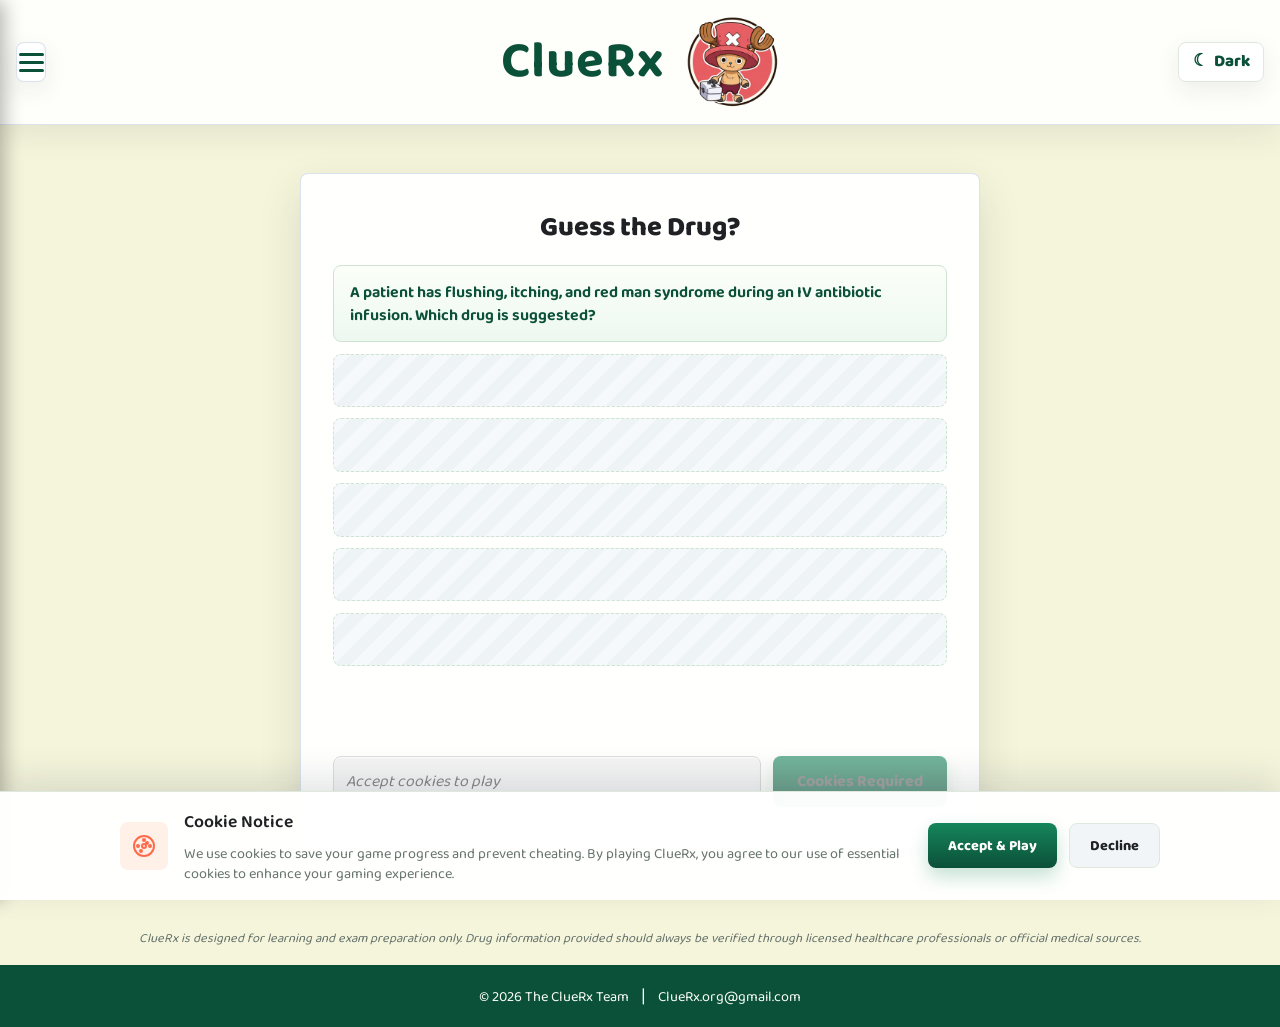
==== commit 908004ee: "Add files via upload" ====
--- a/index.html
+++ b/index.html
@@ -6,10 +6,10 @@
     <meta charset="UTF-8">
     <meta name="viewport" content="width=device-width, initial-scale=1.0">
     <meta http-equiv="X-UA-Compatible" content="ie=edge">
-    <title style="font-family: 'Poppins', sans-serif;">ClueRx</title>
+    <title>ClueRx</title>
     <!-- Apple first for Safari -->
     <link rel="apple-touch-icon" sizes="180x180" href="/static/images/docturtle-apple-touch-icon.png">
-    <link href="https://fonts.googleapis.com/css2?family=Baloo+2:wght@700&display=swap" rel="stylesheet">
+    <link href="https://fonts.googleapis.com/css2?family=Baloo+2:wght@400;500;600;700;800&display=swap" rel="stylesheet">
 
     <!-- PNG sizes - 32x32 first for Chrome -->
     <link rel="icon" type="image/png" href="/static/images/Docturtle.png">
@@ -60,8 +60,9 @@
     <script id="anki2-data" type="application/json">"tag:#AK\\_Step2\\_v12::#FirstAid::07\\_Hematology::04\\_Red\\_Blood\\_Cell\\_Disorders::08\\_Autoimmune\\_Hemolytic\\_Anemia"</script>
 <div id="doctordle-data" data-id="298"></div>
 
-    <script src="/static/js/archive.js?v=8" defer></script>
-    <script src="/static/js/doctordle.js?v=18" defer></script>
+    <script src="/static/js/archive.js?v=8" defer></script>
+    <script src="/static/js/doctordle.js?v=18" defer></script>
+    <script src="/static/js/theme.js?v=1" defer></script>
     <script>
       document.addEventListener('DOMContentLoaded', function() {
         const archiveButton = document.getElementById('archive-button');
@@ -164,9 +165,14 @@
     <div class="col-4">
       <h1 class="heading">ClueRx<img src="/static/images/Docturtle.png" alt="Docturtle icon" style="max-height: 1.8em; width: auto; vertical-align: middle; margin-left: 0.4em"></h1>
     </div>
-    <div class="col-4"></div>
-  </div>
-</header>
+    <div class="col-4 header-actions">
+      <button id="theme-toggle" class="theme-toggle" type="button" aria-label="Switch to dark mode" aria-pressed="false">
+        <span class="theme-toggle-icon" aria-hidden="true">☾</span>
+        <span class="theme-toggle-text">Dark</span>
+      </button>
+    </div>
+  </div>
+</header>
   <main>
     <div class="card-container">
       <div class="card" id="game-card">
--- a/static/css/style.css
+++ b/static/css/style.css
@@ -2,14 +2,15 @@
     box-sizing: border-box;
 }
 
-body {
-  margin: 0;
-  font-family: 'Inter', sans-serif;
-  background-color: beige;
-  color: #333;
-  display: flex;
-  flex-direction: column;
-  min-height: 100vh;
+body {
+  margin: 0;
+  font-family: 'Baloo 2', cursive;
+  font-size: 1.05rem;
+  background-color: beige;
+  color: #333;
+  display: flex;
+  flex-direction: column;
+  min-height: 100vh;
 }
 
 header {
@@ -2341,12 +2342,20 @@
   background: var(--page);
 }
 
-body {
-  font-family: Inter, ui-sans-serif, system-ui, -apple-system, BlinkMacSystemFont, "Segoe UI", sans-serif;
-  color: var(--ink);
-  background: var(--page);
-  letter-spacing: 0;
-}
+body {
+  font-family: 'Baloo 2', cursive;
+  font-size: 1.05rem;
+  color: var(--ink);
+  background: var(--page);
+  letter-spacing: 0;
+}
+
+button,
+input,
+select,
+textarea {
+  font: inherit;
+}
 
 main {
   width: 100%;
@@ -3028,7 +3037,211 @@
   background: var(--warning-soft);
 }
 
-.team-photo .placeholder {
-  background: linear-gradient(135deg, #f6fff5 0%, #e9f7ee 100%);
-  color: var(--brand-dark);
-}
+.team-photo .placeholder {
+  background: linear-gradient(135deg, #f6fff5 0%, #e9f7ee 100%);
+  color: var(--brand-dark);
+}
+
+.header-actions {
+  display: flex;
+  align-items: center;
+  justify-content: flex-end;
+}
+
+header > .row {
+  display: grid;
+  grid-template-columns: minmax(0, 1fr) auto minmax(0, 1fr);
+  align-items: center;
+  gap: 0.75rem;
+  width: 100%;
+}
+
+.theme-toggle {
+  display: inline-flex;
+  align-items: center;
+  justify-content: center;
+  gap: 0.35rem;
+  min-width: 5.4rem;
+  min-height: 2.45rem;
+  padding: 0.45rem 0.75rem;
+  border: 1px solid var(--line);
+  border-radius: var(--radius);
+  background: var(--paper);
+  color: var(--brand-dark);
+  box-shadow: var(--shadow-soft);
+  cursor: pointer;
+  font-weight: 800;
+  line-height: 1;
+  transition: transform 0.16s ease, border-color 0.16s ease, background-color 0.16s ease, color 0.16s ease, box-shadow 0.16s ease;
+}
+
+.theme-toggle:hover {
+  border-color: var(--brand);
+  color: var(--brand);
+  transform: translateY(-1px);
+}
+
+.theme-toggle-icon {
+  width: 1.05rem;
+  text-align: center;
+  font-size: 1.05rem;
+  line-height: 1;
+}
+
+html[data-theme="dark"] {
+  color-scheme: dark;
+  --ink: #eef7f1;
+  --muted: #b7c8bf;
+  --paper: #13231d;
+  --page: #08130f;
+  --line: #294139;
+  --brand: #54d69d;
+  --brand-dark: #8ff0bf;
+  --accent: #ff9a78;
+  --accent-soft: #3b241c;
+  --success: #54d69d;
+  --success-soft: #142e25;
+  --danger: #ff8490;
+  --danger-soft: #34191f;
+  --warning-soft: #302b19;
+  --shadow: 0 16px 44px rgba(0, 0, 0, 0.38);
+  --shadow-soft: 0 8px 24px rgba(0, 0, 0, 0.32);
+}
+
+html[data-theme="dark"],
+html[data-theme="dark"] body {
+  background: var(--page);
+  color: var(--ink);
+}
+
+html[data-theme="dark"] header {
+  background: rgba(13, 28, 23, 0.9);
+  border-bottom-color: rgba(69, 100, 88, 0.85);
+  box-shadow: 0 10px 30px rgba(0, 0, 0, 0.34);
+}
+
+html[data-theme="dark"] .heading,
+html[data-theme="dark"] .card-title,
+html[data-theme="dark"] .summary-title,
+html[data-theme="dark"] .team-title,
+html[data-theme="dark"] .team-name,
+html[data-theme="dark"] .tile-number,
+html[data-theme="dark"] .archive-subtitle,
+html[data-theme="dark"] .archive-card-header-text .card-title,
+html[data-theme="dark"] .stats-button,
+html[data-theme="dark"] .archive-button,
+html[data-theme="dark"] .today-button {
+  color: var(--brand-dark) !important;
+}
+
+html[data-theme="dark"] .card,
+html[data-theme="dark"] .modal-content,
+html[data-theme="dark"] .modal-face,
+html[data-theme="dark"] .cookie-notification,
+html[data-theme="dark"] .team-member,
+html[data-theme="dark"] .archive-tile,
+html[data-theme="dark"] .record-card,
+html[data-theme="dark"] .stat-item,
+html[data-theme="dark"] .guess-distribution-chart {
+  background-color: rgba(19, 35, 29, 0.97);
+  border-color: var(--line);
+  color: var(--ink);
+}
+
+html[data-theme="dark"] .symptom,
+html[data-theme="dark"] .summary-text > p,
+html[data-theme="dark"] .summary-section,
+html[data-theme="dark"] .guess-history-item,
+html[data-theme="dark"] .guess-recap-item {
+  background: linear-gradient(180deg, #172c25 0%, #10231d 100%);
+  border-color: var(--line);
+  color: var(--ink);
+}
+
+html[data-theme="dark"] .symptom:empty {
+  background: repeating-linear-gradient(
+    135deg,
+    #14241f 0,
+    #14241f 12px,
+    #10201a 12px,
+    #10201a 24px
+  );
+}
+
+html[data-theme="dark"] #guess,
+html[data-theme="dark"] input,
+html[data-theme="dark"] select,
+html[data-theme="dark"] textarea {
+  background: #0d1f19;
+  border-color: var(--line);
+  color: var(--ink);
+  box-shadow: inset 0 1px 0 rgba(255, 255, 255, 0.04);
+}
+
+html[data-theme="dark"] #guess:focus {
+  background: #102820;
+  box-shadow: 0 0 0 4px rgba(84, 214, 157, 0.18);
+}
+
+html[data-theme="dark"] #guess::placeholder,
+html[data-theme="dark"] input::placeholder,
+html[data-theme="dark"] textarea::placeholder {
+  color: #90a79c;
+}
+
+html[data-theme="dark"] .mobile-menu-button,
+html[data-theme="dark"] .theme-toggle,
+html[data-theme="dark"] .mobile-menu,
+html[data-theme="dark"] .suggestions {
+  background: rgba(19, 35, 29, 0.98);
+  border-color: var(--line);
+  color: var(--ink);
+}
+
+html[data-theme="dark"] .hamburger-line {
+  background: var(--brand-dark);
+}
+
+html[data-theme="dark"] .mobile-menu-item {
+  color: var(--ink);
+}
+
+html[data-theme="dark"] .mobile-menu-item:hover,
+html[data-theme="dark"] .mobile-menu-item.active {
+  background: #17372d;
+  color: var(--brand-dark);
+}
+
+html[data-theme="dark"] .theme-toggle:hover {
+  background: #17372d;
+  color: var(--brand-dark);
+}
+
+html[data-theme="dark"] .disclaimer,
+html[data-theme="dark"] .footer,
+html[data-theme="dark"] .summary-text,
+html[data-theme="dark"] .stats-record,
+html[data-theme="dark"] .stats-empty,
+html[data-theme="dark"] .stat-label,
+html[data-theme="dark"] .tile-date {
+  color: var(--muted);
+}
+
+html[data-theme="dark"] .share-button svg {
+  stroke: currentColor;
+}
+
+html[data-theme="dark"] #modal-copy-message {
+  color: var(--ink) !important;
+}
+
+@media screen and (max-width: 480px) {
+  .theme-toggle {
+    min-width: 2.65rem;
+    padding: 0.45rem;
+  }
+
+  .theme-toggle-text {
+    display: none;
+  }
+}
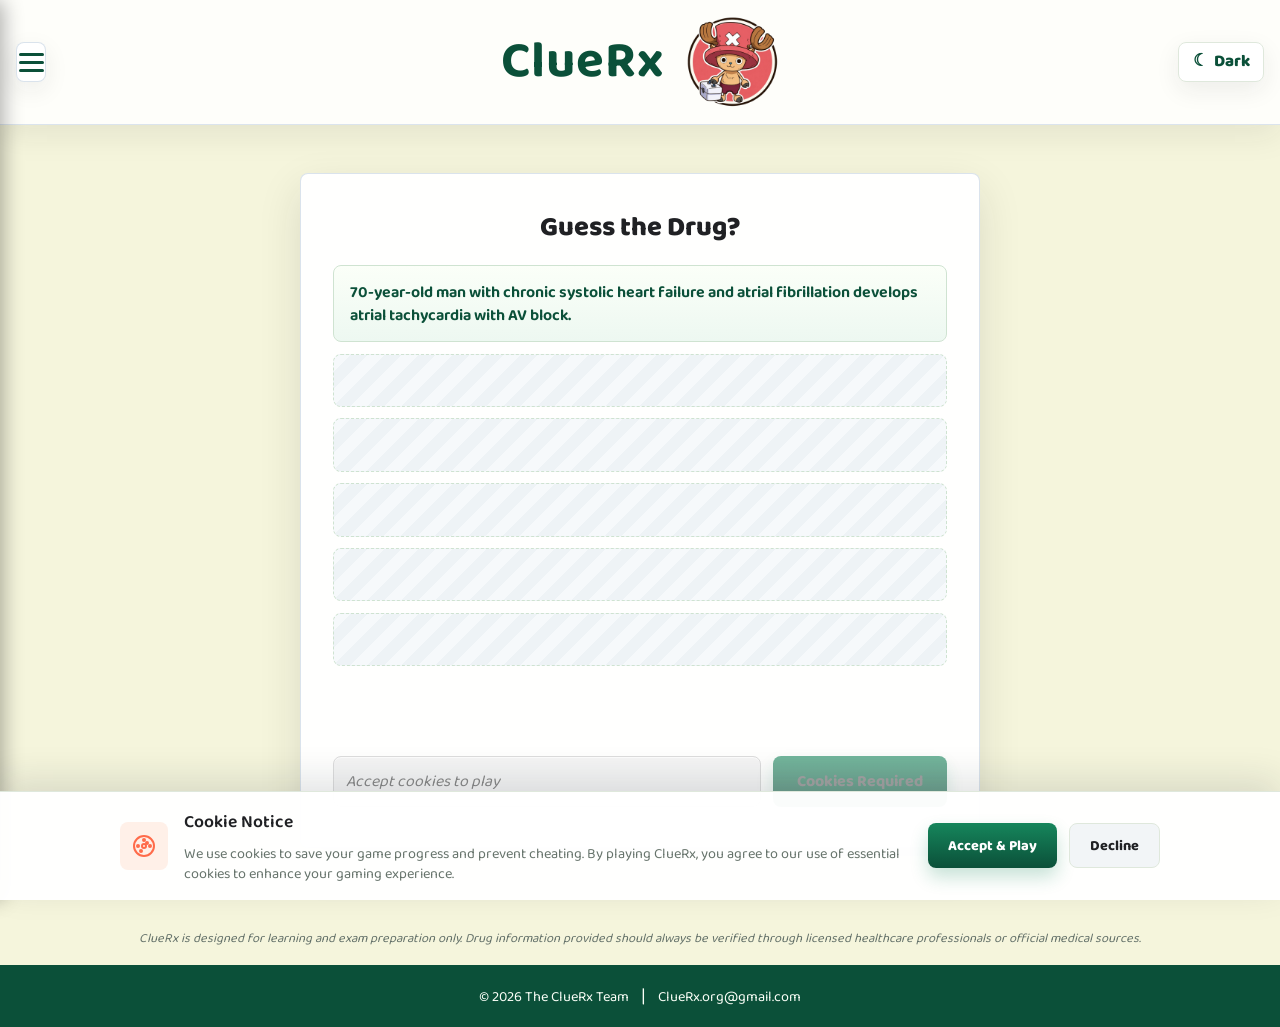
==== commit b17d155f: "Add files via upload" ====
--- a/index.html
+++ b/index.html
@@ -26,7 +26,7 @@
     <meta property="og:title" content="Doctordle">
     <meta property="og:description" content="Test your medical knowledge with daily clinical scenarios.">
     
-    <link rel="stylesheet" href="/static/css/style.css?v=17">
+    <link rel="stylesheet" href="/static/css/style.css?v=19">
     <script id="disease-data" type="application/json">
         [
             
@@ -60,8 +60,8 @@
     <script id="anki2-data" type="application/json">"tag:#AK\\_Step2\\_v12::#FirstAid::07\\_Hematology::04\\_Red\\_Blood\\_Cell\\_Disorders::08\\_Autoimmune\\_Hemolytic\\_Anemia"</script>
 <div id="doctordle-data" data-id="298"></div>
 
-    <script src="/static/js/archive.js?v=8" defer></script>
-    <script src="/static/js/doctordle.js?v=18" defer></script>
+    <script src="/static/js/archive.js?v=11" defer></script>
+    <script src="/static/js/doctordle.js?v=23" defer></script>
     <script src="/static/js/theme.js?v=1" defer></script>
     <script>
       document.addEventListener('DOMContentLoaded', function() {
@@ -167,7 +167,7 @@
     </div>
     <div class="col-4 header-actions">
       <button id="theme-toggle" class="theme-toggle" type="button" aria-label="Switch to dark mode" aria-pressed="false">
-        <span class="theme-toggle-icon" aria-hidden="true">☾</span>
+        <span class="theme-toggle-icon" aria-hidden="true">&#9790;</span>
         <span class="theme-toggle-text">Dark</span>
       </button>
     </div>
--- a/static/css/style.css
+++ b/static/css/style.css
@@ -54,7 +54,7 @@
   text-align: center;
 }
 
-/* Card flip zone â€” only wraps the clue area */
+/* Card flip zone - only wraps the clue area */
 .card-flip-zone {
   position: relative;
   perspective: 1200px;
@@ -72,7 +72,7 @@
   transform: rotateY(180deg);
 }
 
-/* Front face stays in normal flow â€” its height drives the zone */
+/* Front face stays in normal flow - its height drives the zone */
 .card-face-front {
   backface-visibility: hidden;
   -webkit-backface-visibility: hidden;
@@ -175,7 +175,7 @@
   margin-left: auto;
 }
 
-/* Summary toggle button â€” replaces submit button after game ends */
+/* Summary toggle button - replaces submit button after game ends */
 .summary-btn {
   background: linear-gradient(135deg, var(--accent) 0%, #d85a3f 100%);
   color: white;
@@ -715,10 +715,28 @@
   box-shadow: 0 4px 20px rgba(0,0,0,0.3);
 }
 
-#modal-message {
-  font-size: 1.25rem;
-  margin-bottom: 1rem;
-}
+#modal-message {
+  font-size: 1.25rem;
+  margin-bottom: 1rem;
+}
+
+.result-notice {
+  margin: 1rem 0 1rem;
+  padding: 0.75rem;
+  border: 2px solid var(--line);
+  border-radius: var(--radius);
+  color: #202124;
+}
+
+.result-notice-win {
+  background-color: #e6f3ff;
+  border-color: #2196f3;
+}
+
+.result-notice-loss {
+  background-color: #fff3e0;
+  border-color: #ff9800;
+}
 
 #modal-share-btn,
 #modal-close-btn {
@@ -2012,19 +2030,21 @@
   justify-content: flex-start;
 }
 
-.archive-card-nav-btn {
-  display: flex;
-  align-items: center;
-  justify-content: center;
-  background-color: var(--brand-dark);
-  color: white;
-  text-decoration: none;
-  font-size: 0.78rem;
-  font-weight: 700;
-  width: 90px;
-  height: 48px;
-  white-space: nowrap;
-  transition: filter 0.2s;
+.archive-card-nav-btn {
+  display: flex;
+  align-items: center;
+  justify-content: center;
+  background-color: var(--brand-dark);
+  border: 0;
+  color: white;
+  cursor: pointer;
+  text-decoration: none;
+  font-size: 1.55rem;
+  font-weight: 700;
+  width: 90px;
+  height: 48px;
+  white-space: nowrap;
+  transition: filter 0.2s;
   letter-spacing: 0.02em;
 }
 
@@ -2038,9 +2058,19 @@
   padding-right: 28px;
 }
 
-.archive-card-nav-btn:hover {
-  filter: brightness(0.82);
-}
+.archive-card-nav-btn:hover {
+  filter: brightness(0.82);
+}
+
+.archive-card-nav-btn:disabled {
+  cursor: not-allowed;
+  filter: grayscale(0.45);
+  opacity: 0.35;
+}
+
+.archive-card-nav-btn:disabled:hover {
+  filter: grayscale(0.45);
+}
 
 @media screen and (max-width: 768px) {
   .archive-card-row {
@@ -2055,12 +2085,12 @@
     width: 72px;
   }
 
-  .archive-card-nav-btn {
-    width: 72px;
-    height: 40px;
-    font-size: 0.72rem;
-  }
-}
+  .archive-card-nav-btn {
+    width: 72px;
+    height: 40px;
+    font-size: 1.25rem;
+  }
+}
 
 /* =============================================
    Meet the Team page
@@ -3218,13 +3248,16 @@
 }
 
 html[data-theme="dark"] .disclaimer,
-html[data-theme="dark"] .footer,
 html[data-theme="dark"] .summary-text,
 html[data-theme="dark"] .stats-record,
 html[data-theme="dark"] .stats-empty,
 html[data-theme="dark"] .stat-label,
 html[data-theme="dark"] .tile-date {
   color: var(--muted);
+}
+
+html[data-theme="dark"] .footer {
+  color: #f4fff8;
 }
 
 html[data-theme="dark"] .share-button svg {
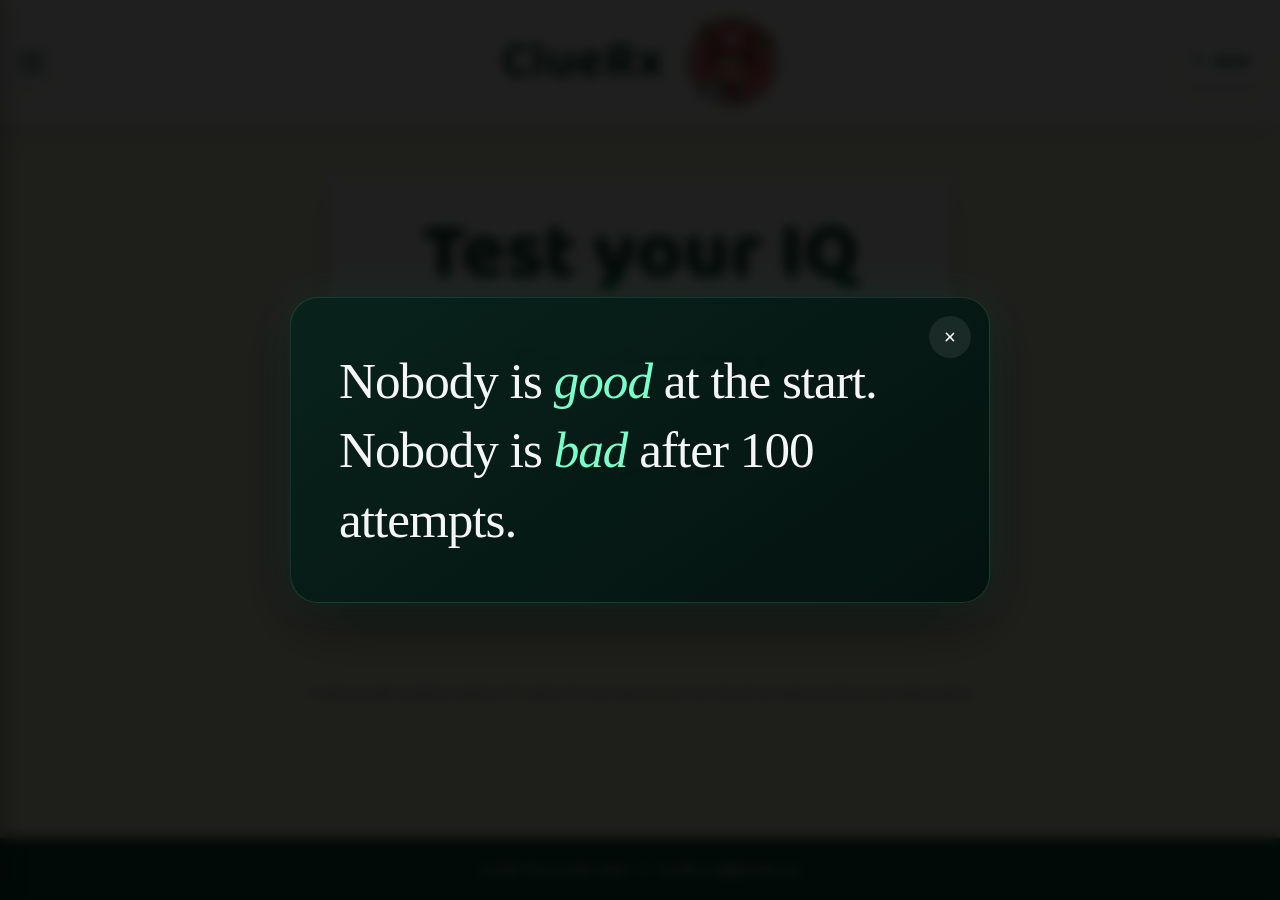
==== commit e2ee222d: "Add files via upload" ====
--- a/index.html
+++ b/index.html
@@ -1,278 +1,581 @@
-
-
-<!DOCTYPE html>
-<html lang="en">
-  <head>
-    <meta charset="UTF-8">
-    <meta name="viewport" content="width=device-width, initial-scale=1.0">
-    <meta http-equiv="X-UA-Compatible" content="ie=edge">
+<!DOCTYPE html>
+<html lang="en">
+  <head>
+    <meta charset="UTF-8">
+    <meta name="viewport" content="width=device-width, initial-scale=1.0">
+    <meta http-equiv="X-UA-Compatible" content="ie=edge">
     <title>ClueRx</title>
-    <!-- Apple first for Safari -->
-    <link rel="apple-touch-icon" sizes="180x180" href="/static/images/docturtle-apple-touch-icon.png">
+    <link rel="apple-touch-icon" sizes="180x180" href="/static/images/docturtle-apple-touch-icon.png">
     <link href="https://fonts.googleapis.com/css2?family=Baloo+2:wght@400;500;600;700;800&display=swap" rel="stylesheet">
-
-    <!-- PNG sizes - 32x32 first for Chrome -->
-    <link rel="icon" type="image/png" href="/static/images/Docturtle.png">
-
-    <!-- Manifest for Safari -->
-    <link rel="manifest" href="/static/images/site.webmanifest">
-
-    <!-- ICO for compatibility -->
-    <link rel="icon" type="image/x-icon" href="/static/images/docturtle-favicon.ico">
-
-    <!-- Android Chrome -->
-    <link rel="icon" type="image/png" sizes="192x192" href="/static/images/docturtle-android-chrome-192x192.png">
-    <meta name="description" content="Doctordle - The diagnosis guessing game. Test your medical knowledge with daily clinical scenarios.">
-    <meta property="og:title" content="Doctordle">
-    <meta property="og:description" content="Test your medical knowledge with daily clinical scenarios.">
-    
+    <link rel="icon" type="image/png" href="/static/images/Docturtle.png">
+    <link rel="manifest" href="/static/images/site.webmanifest">
+    <link rel="icon" type="image/x-icon" href="/static/images/docturtle-favicon.ico">
+    <link rel="icon" type="image/png" sizes="192x192" href="/static/images/docturtle-android-chrome-192x192.png">
+    <meta name="description" content="Choose a medical subject and test your knowledge with ClueRx.">
+    <meta property="og:title" content="ClueRx">
+    <meta property="og:description" content="Choose a medical subject and test your knowledge with ClueRx.">
+
     <link rel="stylesheet" href="/static/css/style.css?v=19">
-    <script id="disease-data" type="application/json">
-        [
-            
-                { "id": "1", "name": "Fenoldopam" },
-            
-                { "id": "2", "name": "Hydralazine" }
-        ]
-    </script>
-    <script type="application/ld+json">
-    {
-      "@context": "https://schema.org",
-      "@type": "WebApplication",
-      "name": "Doctordle",
-      "description": "Daily clinical scenario to test skills and medical knowledge.",
-      "url": "https://doctordle.org"
-    }
-    </script>
-    <!-- Google tag (gtag.js) -->
-    <script async src="https://www.googletagmanager.com/gtag/js?id=G-EDQY52BTVF"></script>
-    <script>
-      window.dataLayer = window.dataLayer || [];
-      function gtag(){dataLayer.push(arguments);}
-      gtag('js', new Date());
-
-      gtag('config', 'G-EDQY52BTVF');
-    </script>
-
-    <script id="symptom-data" type="application/json">["Physical exam shows conjunctival pallor and delayed capillary refill.", "She reports the symptoms started soon after she was prescribed an antibiotic for a UTI.", "Peripheral blood smear reveals spherocytes.", "Reticulocyte count, lactate dehydrogenase, and unconjugated bilirubin are elevated.", "Direct Coombs test is positive."]</script>
-    <script id="description-data" type="application/json">"Drug-Induced Hemolytic Anemia is an immune-mediated destruction of red blood cells caused by a drug. It is caused by drug-induced antibodies targeting red blood cell surface antigens or forming immune complexes that nonspecifically adhere to RBCs, leading to their lysis. Common symptoms include fatigue, pallor, jaundice, and dark urine. Workup includes CBC with reticulocytosis, elevated LDH, decreased haptoglobin, elevated indirect bilirubin, and a positive Direct Antiglobulin Test (DAT). Treatment involves immediate discontinuation of the causative drug and supportive care, including blood transfusions for severe cases."</script>
-    <script id="anki1-data" type="application/json">"tag:#AK\\_Step1\\_v12::#Bootcamp::Hematology\\_and\\_Oncology::04\\_Normocytic\\_Anemia::08\\_Autoimmune\\_Hemolytic\\_Anemia"</script>
-    <script id="anki2-data" type="application/json">"tag:#AK\\_Step2\\_v12::#FirstAid::07\\_Hematology::04\\_Red\\_Blood\\_Cell\\_Disorders::08\\_Autoimmune\\_Hemolytic\\_Anemia"</script>
-<div id="doctordle-data" data-id="298"></div>
-
-    <script src="/static/js/archive.js?v=11" defer></script>
-    <script src="/static/js/doctordle.js?v=23" defer></script>
+    <script src="/static/js/archive.js?v=12" defer></script>
     <script src="/static/js/theme.js?v=1" defer></script>
-    <script>
-      document.addEventListener('DOMContentLoaded', function() {
-        const archiveButton = document.getElementById('archive-button');
-        if (archiveButton) {
-          archiveButton.addEventListener('click', function() {
-            window.location.href = '/index2.html';
-          });
-        }
-
-        // Hamburger menu functionality
-        const mobileMenuButton = document.getElementById('mobile-menu-button');
-        const mobileMenu = document.getElementById('mobile-menu');
-        const menuBackdrop = document.getElementById('menu-backdrop');
-        const mobileStatsBtn = document.getElementById('mobile-stats-btn');
-        const mobileArchiveBtn = document.getElementById('mobile-archive-btn');
-
-        function closeMenu() {
-          mobileMenuButton.classList.remove('active');
-          mobileMenu.classList.remove('active');
-          if (menuBackdrop) menuBackdrop.classList.remove('active');
-        }
-
-        if (mobileMenuButton && mobileMenu) {
-          // Toggle menu
-          mobileMenuButton.addEventListener('click', function() {
-            mobileMenuButton.classList.toggle('active');
-            mobileMenu.classList.toggle('active');
-            if (menuBackdrop) menuBackdrop.classList.toggle('active');
-          });
-
-          // Close menu when clicking backdrop
-          if (menuBackdrop) {
-            menuBackdrop.addEventListener('click', closeMenu);
-          }
-
-          // Stats button click
-          if (mobileStatsBtn) {
-            mobileStatsBtn.addEventListener('click', function() {
-              closeMenu();
-              // Trigger the stats modal
-              document.getElementById('stats-button').click();
-            });
-          }
-
-          // Archive button click
-          if (mobileArchiveBtn) {
-            mobileArchiveBtn.addEventListener('click', function() {
-              window.location.href = '/index2.html';
-            });
-          }
-        }
-      });
-    </script>
-  </head>
-
-  <body>
-  <header>
-  <!-- Hidden stats button for JS to trigger -->
-  <button id="stats-button" class="stats-button" aria-label="View statistics" style="display: none;">
-    Stats
-  </button>
-
-  <!-- Hamburger menu button (visible on all screen sizes) -->
-  <button id="mobile-menu-button" class="mobile-menu-button always-visible" aria-label="Menu">
-    <span class="hamburger-line"></span>
-    <span class="hamburger-line"></span>
-    <span class="hamburger-line"></span>
-  </button>
-
-  <!-- Menu overlay -->
-  <nav id="mobile-menu" class="mobile-menu">
-    <button class="mobile-menu-item" id="mobile-stats-btn">
-      <svg xmlns="http://www.w3.org/2000/svg" width="20" height="20" fill="currentColor" viewBox="0 0 24 24">
-        <path d="M3 3v18h18v-2H5V3H3zm4 12h2v4H7v-4zm4-4h2v8h-2v-8zm4-4h2v12h-2V7z"/>
-      </svg>
-      Stats
-    </button>
-    <button class="mobile-menu-item" id="mobile-archive-btn">
-      <svg xmlns="http://www.w3.org/2000/svg" width="20" height="20" fill="currentColor" viewBox="0 0 24 24">
-        <path d="M3 4v16c0 1.1.9 2 2 2h14c1.1 0 2-.9 2-2V8l-6-6H5c-1.1 0-2 .9-2 2z"/>
-        <path d="M13 2v6h6"/>
-        <path d="M8 12h8"/>
-        <path d="M8 16h8"/>
-      </svg>
-      Records
-    </button>
-    <a href="/index3.html" class="mobile-menu-item">
-      <svg xmlns="http://www.w3.org/2000/svg" width="20" height="20" fill="currentColor" viewBox="0 0 24 24">
-        <path d="M16 11c1.66 0 2.99-1.34 2.99-3S17.66 5 16 5c-1.66 0-3 1.34-3 3s1.34 3 3 3zm-8 0c1.66 0 2.99-1.34 2.99-3S9.66 5 8 5C6.34 5 5 6.34 5 8s1.34 3 3 3zm0 2c-2.33 0-7 1.17-7 3.5V19h14v-2.5c0-2.33-4.67-3.5-7-3.5zm8 0c-.29 0-.62.02-.97.05 1.16.84 1.97 1.97 1.97 3.45V19h6v-2.5c0-2.33-4.67-3.5-7-3.5z"/>
-      </svg>
-      Creator
-    </a>
-  </nav>
-
-  <!-- Backdrop for drawer menu -->
-  <div id="menu-backdrop" class="menu-backdrop"></div>
-
-  <div class="row">
-    <div class="col-4"></div>
-    <div class="col-4">
-      <h1 class="heading">ClueRx<img src="/static/images/Docturtle.png" alt="Docturtle icon" style="max-height: 1.8em; width: auto; vertical-align: middle; margin-left: 0.4em"></h1>
-    </div>
-    <div class="col-4 header-actions">
-      <button id="theme-toggle" class="theme-toggle" type="button" aria-label="Switch to dark mode" aria-pressed="false">
-        <span class="theme-toggle-icon" aria-hidden="true">&#9790;</span>
-        <span class="theme-toggle-text">Dark</span>
+    <script>
+      document.addEventListener('DOMContentLoaded', function() {
+        const mobileMenuButton = document.getElementById('mobile-menu-button');
+        const mobileMenu = document.getElementById('mobile-menu');
+        const menuBackdrop = document.getElementById('menu-backdrop');
+        const title = document.getElementById('landing-title');
+        const options = document.getElementById('landing-options');
+        const status = document.getElementById('landing-status');
+        const landingCard = document.getElementById('landing-card');
+        let activeGuessId = null;
+        let activeGuessCount = 0;
+        let guessedIds = [];
+
+        const screens = {
+          home: {
+            title: 'Test your IQ',
+            back: false,
+            options: [
+              { label: 'Microbiology', next: 'microbiology' },
+              { label: 'Pharma', next: 'pharma' }
+            ]
+          },
+          microbiology: {
+            title: 'Microbiology',
+            back: true,
+            domain: 'microbiology',
+            options: [
+              { label: 'Bacteria', subdomain: 'bacteria' },
+              { label: 'Virus', subdomain: 'virus' },
+              { label: 'Fungi', subdomain: 'fungi' },
+              { label: 'Parasite', subdomain: 'parasite' }
+            ]
+          },
+          pharma: {
+            title: 'Pharma',
+            back: true,
+            domain: 'pharma',
+            options: [
+              { label: 'Autonomic Drugs', subdomain: 'autonomic-drugs' },
+              { label: 'Anti Microbial', subdomain: 'anti-microbial' },
+              { label: 'Cardio / Renal', subdomain: 'cardio-renal' },
+              { label: 'Physiology', subdomain: 'physiology' }
+            ]
+          }
+        };
+
+        function escapeHtml(value) {
+          return String(value)
+            .replace(/&/g, '&amp;')
+            .replace(/</g, '&lt;')
+            .replace(/>/g, '&gt;')
+            .replace(/"/g, '&quot;')
+            .replace(/'/g, '&#039;');
+        }
+
+        function showQuestion(domain, subdomain) {
+          const record = window.getClueRxRecordForCategory
+            ? window.getClueRxRecordForCategory(domain, subdomain)
+            : null;
+
+          landingCard.classList.add('is-game');
+          if (domain === 'microbiology') {
+  title.textContent = 'Guess the Microorganism?';
+} else {
+  title.textContent = 'Guess the Drug?';
+}
+          status.textContent = '';
+          status.hidden = true;
+          options.innerHTML = '';
+          activeGuessId = null;
+          activeGuessCount = 0;
+          guessedIds = [];
+
+          if (!record) {
+            options.innerHTML = `
+              <div class="question-view">
+                <p class="record-question">No question has been added for this category yet.</p>
+              </div>
+            `;
+          } else {
+            options.innerHTML = `
+              <div class="game-view">
+                <div class="symptom-list">
+                  <p class="symptom">${escapeHtml(record.question)}</p>
+                  <p class="symptom" id="quiz-clue-1"></p>
+                  <p class="symptom" id="quiz-clue-2"></p>
+                  <p class="symptom" id="quiz-clue-3"></p>
+                  <p class="symptom" id="quiz-clue-4"></p>
+                  <p class="symptom" id="quiz-clue-5"></p>
+                </div>
+                <div class="feedback">
+                  <p id="quiz-result">&nbsp;</p>
+                </div>
+                <div class="guess-section">
+                  <input type="text" id="quiz-guess" autocomplete="off" placeholder="${domain === 'microbiology' ? 'Microorganisms...' : 'Drugs...'}">
+                  <button id="quiz-submit" class="btn_color" type="button" disabled>Submit</button>
+                  <div id="quiz-suggestions" class="suggestions"></div>
+                </div>
+                <div id="quiz-history-list"></div>
+              </div>
+            `;
+            setupQuiz(record);
+          }
+
+          const button = document.createElement('button');
+          button.className = 'landing-option landing-back';
+          button.type = 'button';
+          button.textContent = 'Back';
+          button.addEventListener('click', function() {
+            renderScreen(domain);
+          });
+          options.appendChild(button);
+        }
+
+        function setupQuiz(record) {
+          const input = document.getElementById('quiz-guess');
+          const suggestions = document.getElementById('quiz-suggestions');
+          const submit = document.getElementById('quiz-submit');
+          const result = document.getElementById('quiz-result');
+          const history = document.getElementById('quiz-history-list');
+          const answers = (window.cluerxRecords || []).filter(answerRecord =>
+  answerRecord.domain === record.domain &&
+  answerRecord.subdomain === record.subdomain
+);
+
+          function updateSubmit() {
+            submit.disabled = !activeGuessId;
+            submit.style.opacity = activeGuessId ? '1' : '0.6';
+            submit.style.cursor = activeGuessId ? 'pointer' : 'not-allowed';
+          }
+
+          function clearSuggestions() {
+            suggestions.innerHTML = '';
+            suggestions.style.display = 'none';
+          }
+
+          function showResult(message, type) {
+            result.textContent = message;
+            result.className = 'result ' + type;
+          }
+
+          function renderHistory(name, type) {
+            const item = document.createElement('div');
+            item.className = 'guess-history-item ' + type;
+            item.innerHTML = `
+              <span class="guess-history-name">${escapeHtml(name)}</span>
+              <span class="guess-history-icon">${type === 'correct' ? '&#10003;' : '&#10007;'}</span>
+            `;
+            history.appendChild(item);
+          }
+
+          function revealClue(index) {
+            const clue = record.clues[index];
+            const clueElement = document.getElementById('quiz-clue-' + (index + 1));
+            if (!clue || !clueElement || clueElement.textContent.trim()) return;
+            clueElement.textContent = clue;
+            clueElement.classList.remove('flip_in');
+            void clueElement.offsetWidth;
+            clueElement.classList.add('flip_in', 'hints_shown');
+          }
+
+          function revealAllClues() {
+            record.clues.forEach(function(_, index) {
+              revealClue(index);
+            });
+          }
+
+          input.addEventListener('input', function() {
+            const query = input.value.trim().toLowerCase();
+            activeGuessId = null;
+            updateSubmit();
+            suggestions.innerHTML = '';
+
+            if (!query) {
+              clearSuggestions();
+              return;
+            }
+
+            const seenAnswers = new Set();
+            answers.forEach(function(answerRecord) {
+              const answerName = answerRecord.answer || '';
+              const normalizedName = answerName.toLowerCase();
+              if (!normalizedName.includes(query) || seenAnswers.has(normalizedName)) return;
+              seenAnswers.add(normalizedName);
+
+              const item = document.createElement('div');
+              item.className = 'suggestion-item';
+
+              if (guessedIds.includes(answerRecord.id)) {
+                item.textContent = answerName + ' (already guessed)';
+                item.style.color = '#999';
+                item.style.cursor = 'not-allowed';
+              } else {
+                item.textContent = answerName;
+                item.addEventListener('click', function() {
+                  input.value = answerName;
+                  activeGuessId = answerRecord.id;
+                  clearSuggestions();
+                  updateSubmit();
+                });
+              }
+
+              suggestions.appendChild(item);
+            });
+
+            suggestions.style.display = suggestions.children.length ? 'block' : 'none';
+          });
+
+          submit.addEventListener('click', function() {
+            if (!activeGuessId) return;
+
+            const guessedRecord = answers.find(function(answerRecord) {
+              return answerRecord.id === activeGuessId;
+            });
+            const guessedName = guessedRecord ? guessedRecord.answer : input.value;
+
+            guessedIds.push(activeGuessId);
+            activeGuessCount += 1;
+
+            if (activeGuessId === record.id) {
+              showResult('Correct!', 'correct');
+              renderHistory(guessedName, 'correct');
+              revealAllClues();
+              input.disabled = true;
+              submit.disabled = true;
+              clearSuggestions();
+              return;
+            }
+
+            showResult('Incorrect!', 'incorrect');
+            renderHistory(guessedName, 'wrong');
+            revealClue(activeGuessCount - 1);
+
+            if (activeGuessCount >= 6) {
+              showResult('Game Over! The answer was ' + record.answer + '.', 'incorrect');
+              revealAllClues();
+              input.disabled = true;
+              submit.disabled = true;
+            }
+
+            input.value = '';
+            activeGuessId = null;
+            clearSuggestions();
+            updateSubmit();
+          });
+
+          input.addEventListener('keydown', function(event) {
+            if (event.key === 'Enter') {
+              submit.click();
+            }
+          });
+
+          updateSubmit();
+        }
+
+        function renderScreen(screenName) {
+          const screen = screens[screenName];
+          landingCard.classList.remove('is-game');
+          title.textContent = screen.title;
+          status.textContent = '';
+          status.hidden = false;
+          options.innerHTML = '';
+
+          screen.options.forEach(function(option) {
+            const button = document.createElement('button');
+            button.className = 'landing-option';
+            button.type = 'button';
+            button.textContent = option.label;
+
+            button.addEventListener('click', function() {
+              if (option.next) {
+                renderScreen(option.next);
+                return;
+              }
+
+              if (option.subdomain) {
+                showQuestion(screen.domain, option.subdomain);
+                return;
+              }
+
+              status.textContent = option.label + ' quiz is selected.';
+            });
+
+            options.appendChild(button);
+          });
+
+          if (screen.back) {
+            const button = document.createElement('button');
+            button.className = 'landing-option landing-back';
+            button.type = 'button';
+            button.textContent = 'Back';
+            button.addEventListener('click', function() {
+              renderScreen('home');
+            });
+            options.appendChild(button);
+          }
+        }
+
+        function closeMenu() {
+          mobileMenuButton.classList.remove('active');
+          mobileMenu.classList.remove('active');
+          if (menuBackdrop) menuBackdrop.classList.remove('active');
+        }
+
+        if (mobileMenuButton && mobileMenu) {
+          mobileMenuButton.addEventListener('click', function() {
+            mobileMenuButton.classList.toggle('active');
+            mobileMenu.classList.toggle('active');
+            if (menuBackdrop) menuBackdrop.classList.toggle('active');
+          });
+
+          if (menuBackdrop) {
+            menuBackdrop.addEventListener('click', closeMenu);
+          }
+        }
+
+        renderScreen('home');
+      });
+
+      document.addEventListener('DOMContentLoaded', () => {
+  const modal = document.getElementById('welcome-quote-modal');
+  const closeBtn = document.getElementById('close-quote-modal');
+
+  const hasSeenQuote = sessionStorage.getItem('cluerx-quote-seen');
+
+  if (!hasSeenQuote) {
+    setTimeout(() => {
+      modal.classList.add('show');
+    }, 500);
+
+    sessionStorage.setItem('cluerx-quote-seen', 'true');
+  }
+
+  closeBtn.addEventListener('click', () => {
+    modal.classList.remove('show');
+  });
+
+  modal.addEventListener('click', (e) => {
+    if (e.target === modal) {
+      modal.classList.remove('show');
+    }
+  });
+});
+    </script>
+    <style>
+      .landing-card {
+        display: grid;
+        gap: 1.1rem;
+        max-width: 620px;
+        padding: clamp(1.4rem, 5vw, 2.6rem);
+      }
+
+      .landing-card.is-game {
+        max-width: 680px;
+        gap: 1rem;
+      }
+
+      .landing-top {
+        display: grid;
+        justify-items: center;
+      }
+
+      .landing-title {
+        margin: 0;
+        color: var(--brand-dark);
+        font-size: clamp(2.6rem, 11vw, 5rem);
+        font-weight: 850;
+        line-height: 0.95;
+        letter-spacing: 0;
+      }
+
+      .landing-card.is-game .landing-title {
+        font-size: clamp(1.25rem, 2.5vw, 1.7rem);
+        line-height: 1.15;
+      }
+
+      .landing-back {
+        border-color: var(--brand);
+        background: linear-gradient(180deg, var(--brand) 0%, var(--brand-dark) 100%);
+        color: #fff;
+        box-shadow: 0 9px 18px rgba(22, 134, 92, 0.24);
+      }
+
+      .landing-back:hover,
+      .landing-back:focus-visible {
+        color: #fff;
+        box-shadow: 0 12px 24px rgba(22, 134, 92, 0.3);
+      }
+
+      .landing-options {
+        display: grid;
+        gap: 1rem;
+      }
+
+      .landing-card.is-game .landing-options {
+        display: block;
+      }
+
+      .game-view {
+        display: grid;
+        gap: 1rem;
+      }
+
+      .game-view .symptom-list {
+        margin-bottom: 0;
+      }
+
+      .game-view .feedback {
+        min-height: 3rem;
+      }
+
+      .game-view .guess-section {
+        margin-top: 0;
+      }
+
+      .game-view + .landing-back {
+        margin-top: 1rem;
+      }
+
+      .question-view {
+        display: grid;
+        text-align: left;
+      }
+
+      .question-view .record-card {
+        margin: 0;
+      }
+
+      .question-view .record-number {
+        border-radius: var(--radius);
+      }
+
+      .landing-option {
+        min-height: clamp(4.6rem, 14vw, 6rem);
+        width: 100%;
+        border: 2px solid var(--line);
+        border-radius: var(--radius);
+        background: #fff;
+        color: var(--ink);
+        box-shadow: var(--shadow-soft);
+        cursor: pointer;
+        font-size: clamp(1.65rem, 7vw, 2.75rem);
+        font-weight: 800;
+        letter-spacing: 0;
+        transition: transform 0.16s ease, border-color 0.16s ease, box-shadow 0.16s ease, color 0.16s ease;
+      }
+
+      .landing-option:hover,
+      .landing-option:focus-visible {
+        border-color: var(--brand);
+        color: var(--brand-dark);
+        box-shadow: var(--shadow);
+        outline: none;
+        transform: translateY(-2px);
+      }
+
+      .landing-option:active {
+        transform: translateY(0);
+      }
+
+      .landing-status {
+        min-height: 1.6rem;
+        margin: 0;
+        color: var(--muted);
+        font-weight: 700;
+      }
+
+      html[data-theme="dark"] .landing-option {
+        background: rgba(19, 35, 29, 0.97);
+        color: var(--ink);
+      }
+
+      html[data-theme="dark"] .landing-back {
+        background: linear-gradient(180deg, var(--brand) 0%, #2d8f66 100%);
+        color: #08130f;
+      }
+
+      html[data-theme="dark"] .landing-option:hover,
+      html[data-theme="dark"] .landing-option:focus-visible {
+        color: var(--brand-dark);
+      }
+    </style>
+  </head>
+
+  <body>
+    <header>
+      <button id="mobile-menu-button" class="mobile-menu-button always-visible" aria-label="Menu">
+        <span class="hamburger-line"></span>
+        <span class="hamburger-line"></span>
+        <span class="hamburger-line"></span>
       </button>
-    </div>
+
+      <nav id="mobile-menu" class="mobile-menu">
+        <a href="/index.html" class="mobile-menu-item active">
+          <svg xmlns="http://www.w3.org/2000/svg" width="20" height="20" fill="currentColor" viewBox="0 0 24 24">
+            <path d="M10 20v-6h4v6h5v-8h3L12 3 2 12h3v8z"/>
+          </svg>
+          Play
+        </a>
+        <a href="/index2.html" class="mobile-menu-item">
+          <svg xmlns="http://www.w3.org/2000/svg" width="20" height="20" fill="currentColor" viewBox="0 0 24 24">
+            <path d="M3 4v16c0 1.1.9 2 2 2h14c1.1 0 2-.9 2-2V8l-6-6H5c-1.1 0-2 .9-2 2z"/>
+            <path d="M13 2v6h6"/>
+            <path d="M8 12h8"/>
+            <path d="M8 16h8"/>
+          </svg>
+          Records
+        </a>
+        <a href="/index3.html" class="mobile-menu-item">
+          <svg xmlns="http://www.w3.org/2000/svg" width="20" height="20" fill="currentColor" viewBox="0 0 24 24">
+            <path d="M16 11c1.66 0 2.99-1.34 2.99-3S17.66 5 16 5c-1.66 0-3 1.34-3 3s1.34 3 3 3zm-8 0c1.66 0 2.99-1.34 2.99-3S9.66 5 8 5C6.34 5 5 6.34 5 8s1.34 3 3 3zm0 2c-2.33 0-7 1.17-7 3.5V19h14v-2.5c0-2.33-4.67-3.5-7-3.5zm8 0c-.29 0-.62.02-.97.05 1.16.84 1.97 1.97 1.97 3.45V19h6v-2.5c0-2.33-4.67-3.5-7-3.5z"/>
+          </svg>
+          Creator
+        </a>
+      </nav>
+
+      <div id="menu-backdrop" class="menu-backdrop"></div>
+
+      <div class="row">
+        <div class="col-4"></div>
+        <div class="col-4">
+          <h1 class="heading">ClueRx<img src="/static/images/Docturtle.png" alt="Docturtle icon" style="max-height: 1.8em; width: auto; vertical-align: middle; margin-left: 0.4em"></h1>
+        </div>
+        <div class="col-4 header-actions">
+          <button id="theme-toggle" class="theme-toggle" type="button" aria-label="Switch to dark mode" aria-pressed="false">
+            <span class="theme-toggle-icon" aria-hidden="true">&#9790;</span>
+            <span class="theme-toggle-text">Dark</span>
+          </button>
+        </div>
+      </div>
+    </header>
+
+    <main>
+      <div class="card-container">
+        <section class="card landing-card" id="landing-card" aria-labelledby="landing-title">
+          <div class="landing-top">
+            <h2 class="landing-title" id="landing-title">Test your IQ</h2>
+          </div>
+          <div class="landing-options" id="landing-options" aria-label="Choose a category"></div>
+          <p class="landing-status" id="landing-status" role="status" aria-live="polite"></p>
+        </section>
+      </div>
+    </main>
+
+    <p class="disclaimer">ClueRx provides academic medical information for learning purposes and should not replace professional medical advice.</p>
+    <p class="footer">&copy; 2026 The ClueRx Team <span style="font-size: 1.3em; font-weight: 300; margin: 0 0.5em;">|</span> ClueRx.org@gmail.com</p>
+
+
+    <!-- Welcome Quote Modal -->
+<div id="welcome-quote-modal" class="welcome-quote-modal">
+  <div class="welcome-quote-box">
+    <button id="close-quote-modal" class="welcome-close-btn">×</button>
+
+    <p class="welcome-quote-text">
+      Nobody is <span>good</span> at the start.<br>
+      Nobody is <span>bad</span> after 100 attempts.
+    </p>
   </div>
-</header>
-  <main>
-    <div class="card-container">
-      <div class="card" id="game-card">
-        <h2 class="card-title">Guess the Drug?</h2>
-
-        <div class="card-flip-zone">
-          <div class="card-flip-inner" id="card-flip-inner">
-
-            <div class="card-face-front">
-              <div class="symptom-list">
-                    <p class="symptom">A 35-year-old female presents with complaints of fatigue and weakness.</p>
-                <p class="symptom" id="guess_two"></p>
-                <p class="symptom" id="guess_three"></p>
-                <p class="symptom" id="guess_four"></p>
-                <p class="symptom" id="guess_five"></p>
-                <p class="symptom" id="guess_six"></p>
-              </div>
-            </div>
-
-            <div class="card-face-back">
-              <h3 class="summary-title"></h3>
-              <div id="disease-summary-text" class="summary-text"></div>
-            </div>
-
-          </div>
-        </div>
-
-        <div class="feedback">
-          <div id="result-container">
-            <div class="result-group">
-              <p id="result_class">&nbsp;</p>
-              <button id="share-button" class="share-button" aria-label="Share result" style="display: none; cursor: pointer;">
-                <svg xmlns="http://www.w3.org/2000/svg" width="20" height="20" fill="none" stroke="black" stroke-width="2" stroke-linecap="round" stroke-linejoin="round" viewBox="0 0 24 24">
-                    <circle cx="18" cy="5" r="3"></circle>
-                    <circle cx="6" cy="12" r="3"></circle>
-                    <circle cx="18" cy="19" r="3"></circle>
-                    <line x1="8.59" y1="13.51" x2="15.42" y2="17.49"></line>
-                    <line x1="15.41" y1="6.51" x2="8.59" y2="10.49"></line>
-                </svg>
-              </button>
-            </div>
-            </div><span id="copy-message">Results copied!</span>
-          </div>
-
-        <div class="guess-section">
-          <input type="text" id="guess" autocomplete="off" placeholder="Drugs...">
-          <button id="submit-btn" class="btn_color" type="button" onclick="guessing()">Submit</button>
-          <button id="summary-btn" class="summary-btn" style="display: none;">+ Drug Summary</button>
-          <div id="suggestions" class="suggestions"></div>
-        </div>
-        <div id="guess-history-list"></div>
-      </div>
-    </div>
-  </main>
-  <!-- Result Modal -->
-<div id="result-modal" class="modal-hidden">
-  <div class="modal-content">
-    <button id="modal-close-btn" class="close-btn">&times;</button>
-    <p id="modal-message"></p>
-    <div>
-      <button id="modal-share-btn" class="btn_color share-btn-special">
-        <svg xmlns="http://www.w3.org/2000/svg" width="16" height="16" fill="currentColor" viewBox="0 0 24 24" style="margin-right: 0.5rem; vertical-align: middle;">
-          <path d="M18 16.08c-.76 0-1.44.3-1.96.77L8.91 12.7c.05-.23.09-.46.09-.7s-.04-.47-.09-.7l7.05-4.11c.54.5 1.25.81 2.04.81 1.66 0 3-1.34 3-3s-1.34-3-3-3-3 1.34-3 3c0 .24.04.47.09.7L8.04 9.81C7.5 9.31 6.79 9 6 9c-1.66 0-3 1.34-3 3s1.34 3 3 3c.79 0 1.5-.31 2.04-.81l7.12 4.16c-.05.21-.08.43-.08.65 0 1.61 1.31 2.92 2.92 2.92 1.61 0 2.92-1.31 2.92-2.92s-1.31-2.92-2.92-2.92z"/>
-        </svg>
-        Share
-      </button>
-      <div style="height: 1.2rem; margin-top: 0.5rem;">
-        <p id="modal-copy-message" style="display: none; font-size: 0.9rem; color:rgb(0, 0, 0); margin: 0; text-align: center;">
-          Copied to clipboard!
-        </p>
-      </div>
-    </div>
-  </div>
-</div>
-
-  <p class="disclaimer">ClueRx is designed for learning and exam preparation only. Drug information provided should always be verified through licensed healthcare professionals or official medical sources.</p>
-  <p class="footer">&copy; 2026 The ClueRx Team <span style="font-size: 1.3em; font-weight: 300; margin: 0 0.5em;">|</span> ClueRx.org@gmail.com</p>
-
-<div id="cookie-notification" class="cookie-notification hidden">
-  <div class="cookie-content">
-    <div class="cookie-icon">
-      <svg xmlns="http://www.w3.org/2000/svg" width="24" height="24" fill="none" stroke="currentColor" stroke-width="2" stroke-linecap="round" stroke-linejoin="round" viewBox="0 0 24 24">
-        <circle cx="12" cy="12" r="10"></circle>
-        <circle cx="12" cy="12" r="2"></circle>
-        <circle cx="12" cy="6" r="1"></circle>
-        <circle cx="6" cy="12" r="1"></circle>
-        <circle cx="18" cy="12" r="1"></circle>
-        <circle cx="9" cy="17" r="1"></circle>
-        <circle cx="15" cy="9" r="1"></circle>
-      </svg>
-    </div>
-    <div class="cookie-text">
-      <h4>Cookie Notice</h4>
-      <p>We use cookies to save your game progress and prevent cheating. By playing ClueRx, you agree to our use of essential cookies to enhance your gaming experience.</p>
-    </div>
-    <div class="cookie-actions">
-      <button id="cookie-accept" class="cookie-btn cookie-accept">Accept & Play</button>
-      <button id="cookie-decline" class="cookie-btn cookie-decline">Decline</button>
-    </div>
-  </div>
-</div>
-</body>
-</html>
+</div>
+  </body>
+</html>
--- a/static/css/style.css
+++ b/static/css/style.css
@@ -2,15 +2,15 @@
     box-sizing: border-box;
 }
 
-body {
-  margin: 0;
-  font-family: 'Baloo 2', cursive;
-  font-size: 1.05rem;
-  background-color: beige;
-  color: #333;
-  display: flex;
-  flex-direction: column;
-  min-height: 100vh;
+body {
+  margin: 0;
+  font-family: 'Baloo 2', cursive;
+  font-size: 1.05rem;
+  background-color: beige;
+  color: #333;
+  display: flex;
+  flex-direction: column;
+  min-height: 100vh;
 }
 
 header {
@@ -54,7 +54,7 @@
   text-align: center;
 }
 
-/* Card flip zone - only wraps the clue area */
+/* Card flip zone - only wraps the clue area */
 .card-flip-zone {
   position: relative;
   perspective: 1200px;
@@ -72,7 +72,7 @@
   transform: rotateY(180deg);
 }
 
-/* Front face stays in normal flow - its height drives the zone */
+/* Front face stays in normal flow - its height drives the zone */
 .card-face-front {
   backface-visibility: hidden;
   -webkit-backface-visibility: hidden;
@@ -175,7 +175,7 @@
   margin-left: auto;
 }
 
-/* Summary toggle button - replaces submit button after game ends */
+/* Summary toggle button - replaces submit button after game ends */
 .summary-btn {
   background: linear-gradient(135deg, var(--accent) 0%, #d85a3f 100%);
   color: white;
@@ -715,28 +715,28 @@
   box-shadow: 0 4px 20px rgba(0,0,0,0.3);
 }
 
-#modal-message {
-  font-size: 1.25rem;
-  margin-bottom: 1rem;
-}
-
-.result-notice {
-  margin: 1rem 0 1rem;
-  padding: 0.75rem;
-  border: 2px solid var(--line);
-  border-radius: var(--radius);
-  color: #202124;
-}
-
-.result-notice-win {
-  background-color: #e6f3ff;
-  border-color: #2196f3;
-}
-
-.result-notice-loss {
-  background-color: #fff3e0;
-  border-color: #ff9800;
-}
+#modal-message {
+  font-size: 1.25rem;
+  margin-bottom: 1rem;
+}
+
+.result-notice {
+  margin: 1rem 0 1rem;
+  padding: 0.75rem;
+  border: 2px solid var(--line);
+  border-radius: var(--radius);
+  color: #202124;
+}
+
+.result-notice-win {
+  background-color: #e6f3ff;
+  border-color: #2196f3;
+}
+
+.result-notice-loss {
+  background-color: #fff3e0;
+  border-color: #ff9800;
+}
 
 #modal-share-btn,
 #modal-close-btn {
@@ -2030,21 +2030,21 @@
   justify-content: flex-start;
 }
 
-.archive-card-nav-btn {
-  display: flex;
-  align-items: center;
-  justify-content: center;
-  background-color: var(--brand-dark);
-  border: 0;
-  color: white;
-  cursor: pointer;
-  text-decoration: none;
-  font-size: 1.55rem;
-  font-weight: 700;
-  width: 90px;
-  height: 48px;
-  white-space: nowrap;
-  transition: filter 0.2s;
+.archive-card-nav-btn {
+  display: flex;
+  align-items: center;
+  justify-content: center;
+  background-color: var(--brand-dark);
+  border: 0;
+  color: white;
+  cursor: pointer;
+  text-decoration: none;
+  font-size: 1.55rem;
+  font-weight: 700;
+  width: 90px;
+  height: 48px;
+  white-space: nowrap;
+  transition: filter 0.2s;
   letter-spacing: 0.02em;
 }
 
@@ -2058,19 +2058,19 @@
   padding-right: 28px;
 }
 
-.archive-card-nav-btn:hover {
-  filter: brightness(0.82);
-}
-
-.archive-card-nav-btn:disabled {
-  cursor: not-allowed;
-  filter: grayscale(0.45);
-  opacity: 0.35;
-}
-
-.archive-card-nav-btn:disabled:hover {
-  filter: grayscale(0.45);
-}
+.archive-card-nav-btn:hover {
+  filter: brightness(0.82);
+}
+
+.archive-card-nav-btn:disabled {
+  cursor: not-allowed;
+  filter: grayscale(0.45);
+  opacity: 0.35;
+}
+
+.archive-card-nav-btn:disabled:hover {
+  filter: grayscale(0.45);
+}
 
 @media screen and (max-width: 768px) {
   .archive-card-row {
@@ -2085,12 +2085,12 @@
     width: 72px;
   }
 
-  .archive-card-nav-btn {
-    width: 72px;
-    height: 40px;
-    font-size: 1.25rem;
-  }
-}
+  .archive-card-nav-btn {
+    width: 72px;
+    height: 40px;
+    font-size: 1.25rem;
+  }
+}
 
 /* =============================================
    Meet the Team page
@@ -2372,20 +2372,20 @@
   background: var(--page);
 }
 
-body {
-  font-family: 'Baloo 2', cursive;
-  font-size: 1.05rem;
-  color: var(--ink);
-  background: var(--page);
-  letter-spacing: 0;
-}
-
-button,
-input,
-select,
-textarea {
-  font: inherit;
-}
+body {
+  font-family: 'Baloo 2', cursive;
+  font-size: 1.05rem;
+  color: var(--ink);
+  background: var(--page);
+  letter-spacing: 0;
+}
+
+button,
+input,
+select,
+textarea {
+  font: inherit;
+}
 
 main {
   width: 100%;
@@ -3067,214 +3067,312 @@
   background: var(--warning-soft);
 }
 
-.team-photo .placeholder {
-  background: linear-gradient(135deg, #f6fff5 0%, #e9f7ee 100%);
-  color: var(--brand-dark);
-}
-
-.header-actions {
-  display: flex;
-  align-items: center;
-  justify-content: flex-end;
-}
-
-header > .row {
-  display: grid;
-  grid-template-columns: minmax(0, 1fr) auto minmax(0, 1fr);
-  align-items: center;
-  gap: 0.75rem;
-  width: 100%;
-}
-
-.theme-toggle {
-  display: inline-flex;
-  align-items: center;
-  justify-content: center;
-  gap: 0.35rem;
-  min-width: 5.4rem;
-  min-height: 2.45rem;
-  padding: 0.45rem 0.75rem;
-  border: 1px solid var(--line);
-  border-radius: var(--radius);
-  background: var(--paper);
-  color: var(--brand-dark);
-  box-shadow: var(--shadow-soft);
-  cursor: pointer;
-  font-weight: 800;
-  line-height: 1;
-  transition: transform 0.16s ease, border-color 0.16s ease, background-color 0.16s ease, color 0.16s ease, box-shadow 0.16s ease;
-}
-
-.theme-toggle:hover {
-  border-color: var(--brand);
-  color: var(--brand);
-  transform: translateY(-1px);
-}
-
-.theme-toggle-icon {
-  width: 1.05rem;
-  text-align: center;
-  font-size: 1.05rem;
-  line-height: 1;
-}
-
-html[data-theme="dark"] {
-  color-scheme: dark;
-  --ink: #eef7f1;
-  --muted: #b7c8bf;
-  --paper: #13231d;
-  --page: #08130f;
-  --line: #294139;
-  --brand: #54d69d;
-  --brand-dark: #8ff0bf;
-  --accent: #ff9a78;
-  --accent-soft: #3b241c;
-  --success: #54d69d;
-  --success-soft: #142e25;
-  --danger: #ff8490;
-  --danger-soft: #34191f;
-  --warning-soft: #302b19;
-  --shadow: 0 16px 44px rgba(0, 0, 0, 0.38);
-  --shadow-soft: 0 8px 24px rgba(0, 0, 0, 0.32);
-}
-
-html[data-theme="dark"],
-html[data-theme="dark"] body {
-  background: var(--page);
-  color: var(--ink);
-}
-
-html[data-theme="dark"] header {
-  background: rgba(13, 28, 23, 0.9);
-  border-bottom-color: rgba(69, 100, 88, 0.85);
-  box-shadow: 0 10px 30px rgba(0, 0, 0, 0.34);
-}
-
-html[data-theme="dark"] .heading,
-html[data-theme="dark"] .card-title,
-html[data-theme="dark"] .summary-title,
-html[data-theme="dark"] .team-title,
-html[data-theme="dark"] .team-name,
-html[data-theme="dark"] .tile-number,
-html[data-theme="dark"] .archive-subtitle,
-html[data-theme="dark"] .archive-card-header-text .card-title,
-html[data-theme="dark"] .stats-button,
-html[data-theme="dark"] .archive-button,
-html[data-theme="dark"] .today-button {
-  color: var(--brand-dark) !important;
-}
-
-html[data-theme="dark"] .card,
-html[data-theme="dark"] .modal-content,
-html[data-theme="dark"] .modal-face,
-html[data-theme="dark"] .cookie-notification,
-html[data-theme="dark"] .team-member,
-html[data-theme="dark"] .archive-tile,
-html[data-theme="dark"] .record-card,
-html[data-theme="dark"] .stat-item,
-html[data-theme="dark"] .guess-distribution-chart {
-  background-color: rgba(19, 35, 29, 0.97);
-  border-color: var(--line);
-  color: var(--ink);
-}
-
-html[data-theme="dark"] .symptom,
-html[data-theme="dark"] .summary-text > p,
-html[data-theme="dark"] .summary-section,
-html[data-theme="dark"] .guess-history-item,
-html[data-theme="dark"] .guess-recap-item {
-  background: linear-gradient(180deg, #172c25 0%, #10231d 100%);
-  border-color: var(--line);
-  color: var(--ink);
-}
-
-html[data-theme="dark"] .symptom:empty {
-  background: repeating-linear-gradient(
-    135deg,
-    #14241f 0,
-    #14241f 12px,
-    #10201a 12px,
-    #10201a 24px
-  );
-}
-
-html[data-theme="dark"] #guess,
-html[data-theme="dark"] input,
-html[data-theme="dark"] select,
-html[data-theme="dark"] textarea {
-  background: #0d1f19;
-  border-color: var(--line);
-  color: var(--ink);
-  box-shadow: inset 0 1px 0 rgba(255, 255, 255, 0.04);
-}
-
-html[data-theme="dark"] #guess:focus {
-  background: #102820;
-  box-shadow: 0 0 0 4px rgba(84, 214, 157, 0.18);
-}
-
-html[data-theme="dark"] #guess::placeholder,
-html[data-theme="dark"] input::placeholder,
-html[data-theme="dark"] textarea::placeholder {
-  color: #90a79c;
-}
-
-html[data-theme="dark"] .mobile-menu-button,
-html[data-theme="dark"] .theme-toggle,
-html[data-theme="dark"] .mobile-menu,
-html[data-theme="dark"] .suggestions {
-  background: rgba(19, 35, 29, 0.98);
-  border-color: var(--line);
-  color: var(--ink);
-}
-
-html[data-theme="dark"] .hamburger-line {
-  background: var(--brand-dark);
-}
-
-html[data-theme="dark"] .mobile-menu-item {
-  color: var(--ink);
-}
-
-html[data-theme="dark"] .mobile-menu-item:hover,
-html[data-theme="dark"] .mobile-menu-item.active {
-  background: #17372d;
-  color: var(--brand-dark);
-}
-
-html[data-theme="dark"] .theme-toggle:hover {
-  background: #17372d;
-  color: var(--brand-dark);
-}
-
-html[data-theme="dark"] .disclaimer,
-html[data-theme="dark"] .summary-text,
-html[data-theme="dark"] .stats-record,
-html[data-theme="dark"] .stats-empty,
-html[data-theme="dark"] .stat-label,
-html[data-theme="dark"] .tile-date {
-  color: var(--muted);
-}
-
-html[data-theme="dark"] .footer {
-  color: #f4fff8;
-}
-
-html[data-theme="dark"] .share-button svg {
-  stroke: currentColor;
-}
-
-html[data-theme="dark"] #modal-copy-message {
-  color: var(--ink) !important;
-}
-
-@media screen and (max-width: 480px) {
-  .theme-toggle {
-    min-width: 2.65rem;
-    padding: 0.45rem;
-  }
-
-  .theme-toggle-text {
-    display: none;
-  }
-}
+.team-photo .placeholder {
+  background: linear-gradient(135deg, #f6fff5 0%, #e9f7ee 100%);
+  color: var(--brand-dark);
+}
+
+.header-actions {
+  display: flex;
+  align-items: center;
+  justify-content: flex-end;
+}
+
+header > .row {
+  display: grid;
+  grid-template-columns: minmax(0, 1fr) auto minmax(0, 1fr);
+  align-items: center;
+  gap: 0.75rem;
+  width: 100%;
+}
+
+.theme-toggle {
+  display: inline-flex;
+  align-items: center;
+  justify-content: center;
+  gap: 0.35rem;
+  min-width: 5.4rem;
+  min-height: 2.45rem;
+  padding: 0.45rem 0.75rem;
+  border: 1px solid var(--line);
+  border-radius: var(--radius);
+  background: var(--paper);
+  color: var(--brand-dark);
+  box-shadow: var(--shadow-soft);
+  cursor: pointer;
+  font-weight: 800;
+  line-height: 1;
+  transition: transform 0.16s ease, border-color 0.16s ease, background-color 0.16s ease, color 0.16s ease, box-shadow 0.16s ease;
+}
+
+.theme-toggle:hover {
+  border-color: var(--brand);
+  color: var(--brand);
+  transform: translateY(-1px);
+}
+
+.theme-toggle-icon {
+  width: 1.05rem;
+  text-align: center;
+  font-size: 1.05rem;
+  line-height: 1;
+}
+
+html[data-theme="dark"] {
+  color-scheme: dark;
+  --ink: #eef7f1;
+  --muted: #b7c8bf;
+  --paper: #13231d;
+  --page: #08130f;
+  --line: #294139;
+  --brand: #54d69d;
+  --brand-dark: #8ff0bf;
+  --accent: #ff9a78;
+  --accent-soft: #3b241c;
+  --success: #54d69d;
+  --success-soft: #142e25;
+  --danger: #ff8490;
+  --danger-soft: #34191f;
+  --warning-soft: #302b19;
+  --shadow: 0 16px 44px rgba(0, 0, 0, 0.38);
+  --shadow-soft: 0 8px 24px rgba(0, 0, 0, 0.32);
+}
+
+html[data-theme="dark"],
+html[data-theme="dark"] body {
+  background: var(--page);
+  color: var(--ink);
+}
+
+html[data-theme="dark"] header {
+  background: rgba(13, 28, 23, 0.9);
+  border-bottom-color: rgba(69, 100, 88, 0.85);
+  box-shadow: 0 10px 30px rgba(0, 0, 0, 0.34);
+}
+
+html[data-theme="dark"] .heading,
+html[data-theme="dark"] .card-title,
+html[data-theme="dark"] .summary-title,
+html[data-theme="dark"] .team-title,
+html[data-theme="dark"] .team-name,
+html[data-theme="dark"] .tile-number,
+html[data-theme="dark"] .archive-subtitle,
+html[data-theme="dark"] .archive-card-header-text .card-title,
+html[data-theme="dark"] .stats-button,
+html[data-theme="dark"] .archive-button,
+html[data-theme="dark"] .today-button {
+  color: var(--brand-dark) !important;
+}
+
+html[data-theme="dark"] .card,
+html[data-theme="dark"] .modal-content,
+html[data-theme="dark"] .modal-face,
+html[data-theme="dark"] .cookie-notification,
+html[data-theme="dark"] .team-member,
+html[data-theme="dark"] .archive-tile,
+html[data-theme="dark"] .record-card,
+html[data-theme="dark"] .stat-item,
+html[data-theme="dark"] .guess-distribution-chart {
+  background-color: rgba(19, 35, 29, 0.97);
+  border-color: var(--line);
+  color: var(--ink);
+}
+
+html[data-theme="dark"] .symptom,
+html[data-theme="dark"] .summary-text > p,
+html[data-theme="dark"] .summary-section,
+html[data-theme="dark"] .guess-history-item,
+html[data-theme="dark"] .guess-recap-item {
+  background: linear-gradient(180deg, #172c25 0%, #10231d 100%);
+  border-color: var(--line);
+  color: var(--ink);
+}
+
+html[data-theme="dark"] .symptom:empty {
+  background: repeating-linear-gradient(
+    135deg,
+    #14241f 0,
+    #14241f 12px,
+    #10201a 12px,
+    #10201a 24px
+  );
+}
+
+html[data-theme="dark"] #guess,
+html[data-theme="dark"] input,
+html[data-theme="dark"] select,
+html[data-theme="dark"] textarea {
+  background: #0d1f19;
+  border-color: var(--line);
+  color: var(--ink);
+  box-shadow: inset 0 1px 0 rgba(255, 255, 255, 0.04);
+}
+
+html[data-theme="dark"] #guess:focus {
+  background: #102820;
+  box-shadow: 0 0 0 4px rgba(84, 214, 157, 0.18);
+}
+
+html[data-theme="dark"] #guess::placeholder,
+html[data-theme="dark"] input::placeholder,
+html[data-theme="dark"] textarea::placeholder {
+  color: #90a79c;
+}
+
+html[data-theme="dark"] .mobile-menu-button,
+html[data-theme="dark"] .theme-toggle,
+html[data-theme="dark"] .mobile-menu,
+html[data-theme="dark"] .suggestions {
+  background: rgba(19, 35, 29, 0.98);
+  border-color: var(--line);
+  color: var(--ink);
+}
+
+html[data-theme="dark"] .hamburger-line {
+  background: var(--brand-dark);
+}
+
+html[data-theme="dark"] .mobile-menu-item {
+  color: var(--ink);
+}
+
+html[data-theme="dark"] .mobile-menu-item:hover,
+html[data-theme="dark"] .mobile-menu-item.active {
+  background: #17372d;
+  color: var(--brand-dark);
+}
+
+html[data-theme="dark"] .theme-toggle:hover {
+  background: #17372d;
+  color: var(--brand-dark);
+}
+
+html[data-theme="dark"] .disclaimer,
+html[data-theme="dark"] .summary-text,
+html[data-theme="dark"] .stats-record,
+html[data-theme="dark"] .stats-empty,
+html[data-theme="dark"] .stat-label,
+html[data-theme="dark"] .tile-date {
+  color: var(--muted);
+}
+
+html[data-theme="dark"] .footer {
+  color: #f4fff8;
+}
+
+html[data-theme="dark"] .share-button svg {
+  stroke: currentColor;
+}
+
+html[data-theme="dark"] #modal-copy-message {
+  color: var(--ink) !important;
+}
+
+@media screen and (max-width: 480px) {
+  .theme-toggle {
+    min-width: 2.65rem;
+    padding: 0.45rem;
+  }
+
+  .theme-toggle-text {
+    display: none;
+  }
+}
+/* Welcome Quote Modal */
+
+.welcome-quote-modal {
+  position: fixed;
+  inset: 0;
+  background: rgba(0, 0, 0, 0.88);
+  backdrop-filter: blur(6px);
+  display: flex;
+  justify-content: center;
+  align-items: center;
+  z-index: 99999;
+
+  opacity: 0;
+  visibility: hidden;
+  transition: all 0.35s ease;
+}
+
+.welcome-quote-modal.show {
+  opacity: 1;
+  visibility: visible;
+}
+
+.welcome-quote-box {
+  position: relative;
+  width: min(700px, 90%);
+  padding: 3rem;
+  border-radius: 28px;
+
+  background:
+    linear-gradient(
+      145deg,
+      rgba(8, 35, 28, 0.96),
+      rgba(3, 18, 14, 0.96)
+    );
+
+  border: 1px solid rgba(93, 255, 185, 0.15);
+
+  box-shadow:
+    0 0 40px rgba(0, 255, 170, 0.08),
+    0 20px 60px rgba(0,0,0,0.45);
+
+  transform: translateY(30px) scale(0.96);
+  transition: all 0.35s ease;
+}
+
+.welcome-quote-modal.show .welcome-quote-box {
+  transform: translateY(0) scale(1);
+}
+
+.welcome-quote-text {
+  color: #f5f5f5;
+  font-size: clamp(2rem, 4vw, 3.4rem);
+  line-height: 1.35;
+  font-weight: 500;
+  letter-spacing: -1px;
+  margin: 0;
+
+  font-family: "Georgia", serif;
+}
+
+.welcome-quote-text span {
+  font-style: italic;
+  color: #79ffcb;
+}
+
+.welcome-close-btn {
+  position: absolute;
+  top: 18px;
+  right: 18px;
+
+  width: 42px;
+  height: 42px;
+  border-radius: 50%;
+
+  border: none;
+  cursor: pointer;
+
+  background: rgba(255,255,255,0.08);
+  color: white;
+
+  font-size: 1.5rem;
+  transition: all 0.25s ease;
+}
+
+.welcome-close-btn:hover {
+  background: rgba(121,255,203,0.2);
+  transform: rotate(90deg);
+}
+
+@media (max-width: 768px) {
+  .welcome-quote-box {
+    padding: 2rem;
+  }
+
+  .welcome-quote-text {
+    font-size: 2rem;
+  }
+}
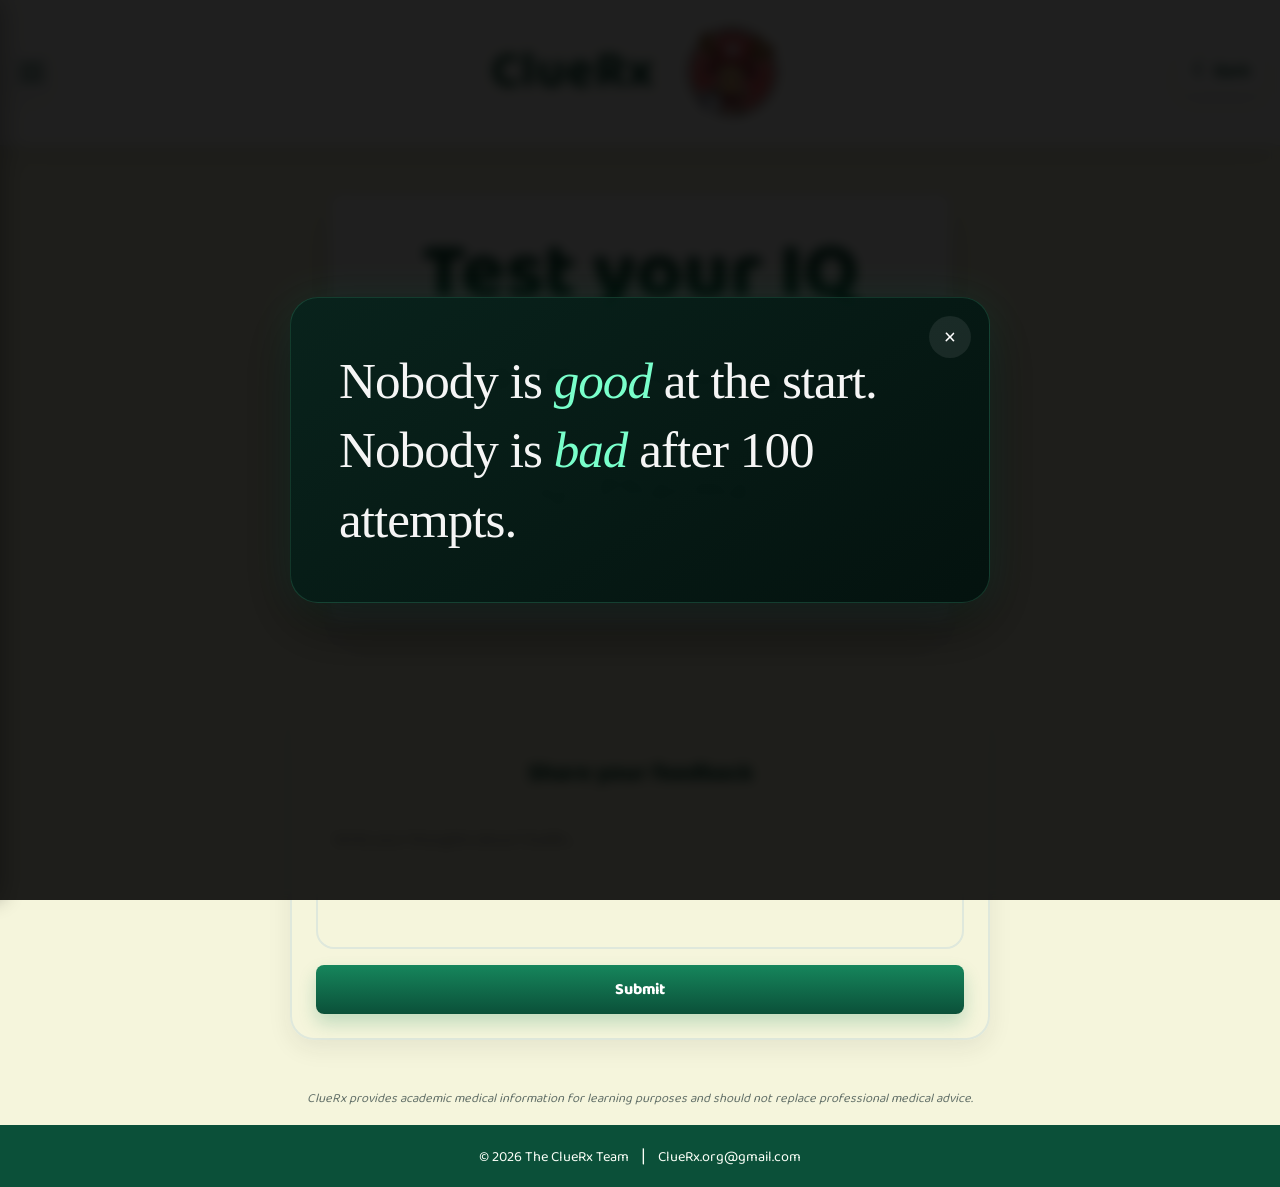
==== commit 2f260420: "Add files via upload" ====
--- a/index.html
+++ b/index.html
@@ -17,6 +17,30 @@
 
     <link rel="stylesheet" href="/static/css/style.css?v=19">
     <script src="/static/js/archive.js?v=12" defer></script>
+    <script>
+function openSubdomain(domain, subdomain) {
+
+    const recordsSection =
+      document.getElementById("records-section");
+
+    recordsSection.innerHTML = "";
+
+    const filtered =
+      getRecordsByCategory(domain, subdomain);
+
+    filtered.forEach((record, index) => {
+
+        const tile = createRecordTile(record, index + 1);
+
+        recordsSection.appendChild(tile);
+
+    });
+
+    recordsSection.scrollIntoView({
+        behavior: "smooth"
+    });
+}
+</script>
     <script src="/static/js/theme.js?v=1" defer></script>
     <script>
       document.addEventListener('DOMContentLoaded', function() {
@@ -59,7 +83,7 @@
               { label: 'Autonomic Drugs', subdomain: 'autonomic-drugs' },
               { label: 'Anti Microbial', subdomain: 'anti-microbial' },
               { label: 'Cardio / Renal', subdomain: 'cardio-renal' },
-              { label: 'Physiology', subdomain: 'physiology' }
+              { label: 'Psychiatry', subdomain: 'psychiatry' }
             ]
           }
         };
@@ -73,64 +97,143 @@
             .replace(/'/g, '&#039;');
         }
 
-        function showQuestion(domain, subdomain) {
-          const record = window.getClueRxRecordForCategory
-            ? window.getClueRxRecordForCategory(domain, subdomain)
-            : null;
-
-          landingCard.classList.add('is-game');
-          if (domain === 'microbiology') {
-  title.textContent = 'Guess the Microorganism?';
-} else {
-  title.textContent = 'Guess the Drug?';
+        window.showQuestion = function (
+   domain,
+   subdomain,
+   selectedRecord = null
+) {
+
+  const record = selectedRecord ||
+    (window.getClueRxRecordForCategory
+      ? window.getClueRxRecordForCategory(domain, subdomain)
+      : null);
+
+  landingCard.classList.add('is-game');
+
+  if (domain === 'microbiology') {
+    title.textContent = 'Guess the Microorganism?';
+  } else {
+    title.textContent = 'Guess the Drug?';
+  }
+
+  status.textContent = '';
+  status.hidden = true;
+
+  options.innerHTML = '';
+
+  activeGuessId = null;
+  activeGuessCount = 0;
+  guessedIds = [];
+
+  if (!record) {
+
+    options.innerHTML = `
+      <div class="question-view">
+        <p class="record-question">
+          No question has been added for this category yet.
+        </p>
+      </div>
+    `;
+
+  } else {
+
+    options.innerHTML = `
+      <div class="game-view">
+        <div class="symptom-list">
+          <p class="symptom">${escapeHtml(record.question)}</p>
+
+          <p class="symptom" id="quiz-clue-1"></p>
+          <p class="symptom" id="quiz-clue-2"></p>
+          <p class="symptom" id="quiz-clue-3"></p>
+          <p class="symptom" id="quiz-clue-4"></p>
+          <p class="symptom" id="quiz-clue-5"></p>
+        </div>
+
+        <div class="feedback">
+          <p id="quiz-result">&nbsp;</p>
+        </div>
+
+        <div class="guess-section">
+
+          <input
+            type="text"
+            id="quiz-guess"
+            autocomplete="off"
+            placeholder="${domain === 'microbiology'
+              ? 'Microorganisms...'
+              : 'Drugs...'}">
+
+          <button
+            id="quiz-submit"
+            class="btn_color"
+            type="button"
+            disabled>
+
+            Submit
+
+          </button>
+
+          <div
+            id="quiz-suggestions"
+            class="suggestions">
+          </div>
+
+        </div>
+
+        <div id="quiz-history-list"></div>
+
+      </div>
+    `;
+
+    setupQuiz(record);
+  }
+
+  const button = document.createElement('button');
+
+  button.className =
+    'landing-option landing-back';
+
+  button.type = 'button';
+
+  button.textContent = 'Back to Records';
+
+button.addEventListener('click', function() {
+
+    title.textContent =
+      subdomain.replace(/-/g, ' ') + ' Records';
+
+    status.textContent = '';
+    status.hidden = true;
+
+    options.innerHTML = `
+      <div id="records-section"
+           class="archive-grid"></div>
+    `;
+
+    openSubdomain(domain, subdomain);
+
+    const backButton =
+      document.createElement('button');
+
+    backButton.className =
+      'landing-option landing-back';
+
+    backButton.type = 'button';
+
+    backButton.textContent = 'Back';
+
+    backButton.addEventListener('click', function () {
+
+      renderScreen(domain);
+
+    });
+
+    options.appendChild(backButton);
+
+});
+
+  options.appendChild(button);
 }
-          status.textContent = '';
-          status.hidden = true;
-          options.innerHTML = '';
-          activeGuessId = null;
-          activeGuessCount = 0;
-          guessedIds = [];
-
-          if (!record) {
-            options.innerHTML = `
-              <div class="question-view">
-                <p class="record-question">No question has been added for this category yet.</p>
-              </div>
-            `;
-          } else {
-            options.innerHTML = `
-              <div class="game-view">
-                <div class="symptom-list">
-                  <p class="symptom">${escapeHtml(record.question)}</p>
-                  <p class="symptom" id="quiz-clue-1"></p>
-                  <p class="symptom" id="quiz-clue-2"></p>
-                  <p class="symptom" id="quiz-clue-3"></p>
-                  <p class="symptom" id="quiz-clue-4"></p>
-                  <p class="symptom" id="quiz-clue-5"></p>
-                </div>
-                <div class="feedback">
-                  <p id="quiz-result">&nbsp;</p>
-                </div>
-                <div class="guess-section">
-                  <input type="text" id="quiz-guess" autocomplete="off" placeholder="${domain === 'microbiology' ? 'Microorganisms...' : 'Drugs...'}">
-                  <button id="quiz-submit" class="btn_color" type="button" disabled>Submit</button>
-                  <div id="quiz-suggestions" class="suggestions"></div>
-                </div>
-                <div id="quiz-history-list"></div>
-              </div>
-            `;
-            setupQuiz(record);
-          }
-
-          const button = document.createElement('button');
-          button.className = 'landing-option landing-back';
-          button.type = 'button';
-          button.textContent = 'Back';
-          button.addEventListener('click', function() {
-            renderScreen(domain);
-          });
-          options.appendChild(button);
-        }
 
         function setupQuiz(record) {
           const input = document.getElementById('quiz-guess');
@@ -139,8 +242,11 @@
           const result = document.getElementById('quiz-result');
           const history = document.getElementById('quiz-history-list');
           const answers = (window.cluerxRecords || []).filter(answerRecord =>
-  answerRecord.domain === record.domain &&
-  answerRecord.subdomain === record.subdomain
+  window.normalizeClueRxCategory(answerRecord.domain) ===
+  window.normalizeClueRxCategory(record.domain) &&
+
+  window.normalizeClueRxCategory(answerRecord.subdomain) ===
+  window.normalizeClueRxCategory(record.subdomain)
 );
 
           function updateSubmit() {
@@ -155,9 +261,35 @@
           }
 
           function showResult(message, type) {
-            result.textContent = message;
-            result.className = 'result ' + type;
-          }
+
+  result.innerHTML = `
+    <div class="result-row">
+
+      <span class="result-label ${type}">
+        ${escapeHtml(message)}
+      </span>
+
+      <button
+        type="button"
+        class="inline-summary-btn">
+
+        Summary
+
+      </button>
+
+    </div>
+  `;
+
+  const summaryBtn =
+    result.querySelector('.inline-summary-btn');
+
+  summaryBtn.addEventListener('click', function () {
+
+    showSummaryCard(record.answer);
+
+  });
+
+}
 
           function renderHistory(name, type) {
             const item = document.createElement('div');
@@ -226,6 +358,93 @@
             suggestions.style.display = suggestions.children.length ? 'block' : 'none';
           });
 
+          function showSummaryCard(answerText) {
+
+  const gameView =
+    document.querySelector('.game-view');
+
+  const symptomList =
+    document.querySelector('.symptom-list');
+
+  const guessSection =
+    document.querySelector('.guess-section');
+
+  const history =
+    document.getElementById('quiz-history-list');
+
+  const feedback =
+    document.querySelector('.feedback');
+
+  const existing =
+    document.querySelector('.record-summary-box');
+
+  if (existing) {
+
+    existing.remove();
+
+    symptomList.style.display = '';
+    guessSection.style.display = '';
+    history.style.display = '';
+    feedback.style.display = '';
+
+    return;
+  }
+
+  symptomList.style.display = 'none';
+  guessSection.style.display = 'none';
+  history.style.display = 'none';
+  feedback.style.display = 'none';
+
+  const box = document.createElement('div');
+
+  box.className = 'record-summary-box';
+
+  box.innerHTML = `
+
+    <h3 class="record-summary-title">
+      Correct Answer
+    </h3>
+
+    <p class="record-answer-text">
+      ${escapeHtml(answerText)}
+    </p>
+
+    <h3 class="record-summary-title">
+      Summary
+    </h3>
+
+    <p class="record-summary-text">
+      ${escapeHtml(record.summary)}
+    </p>
+
+    <button
+      type="button"
+      class="btn_color"
+      id="close-summary-btn"
+      style="margin-top:1rem; width:100%;">
+
+      Back to Question
+
+    </button>
+
+  `;
+
+  gameView.appendChild(box);
+
+  document
+    .getElementById('close-summary-btn')
+    .addEventListener('click', function () {
+
+      box.remove();
+
+      symptomList.style.display = '';
+      guessSection.style.display = '';
+      history.style.display = '';
+      feedback.style.display = '';
+
+    });
+}
+
           submit.addEventListener('click', function() {
             if (!activeGuessId) return;
 
@@ -238,25 +457,45 @@
             activeGuessCount += 1;
 
             if (activeGuessId === record.id) {
-              showResult('Correct!', 'correct');
-              renderHistory(guessedName, 'correct');
-              revealAllClues();
-              input.disabled = true;
-              submit.disabled = true;
-              clearSuggestions();
-              return;
-            }
-
-            showResult('Incorrect!', 'incorrect');
-            renderHistory(guessedName, 'wrong');
-            revealClue(activeGuessCount - 1);
-
-            if (activeGuessCount >= 6) {
-              showResult('Game Over! The answer was ' + record.answer + '.', 'incorrect');
-              revealAllClues();
-              input.disabled = true;
-              submit.disabled = true;
-            }
+
+  showResult(
+    'Correct! ' + record.answer,
+    'correct'
+  );
+
+  renderHistory(guessedName, 'correct');
+
+  revealAllClues();
+
+
+  input.disabled = true;
+  submit.disabled = true;
+
+  clearSuggestions();
+
+  return;
+}
+
+showResult('Incorrect!', 'incorrect');
+
+renderHistory(guessedName, 'wrong');
+
+revealClue(activeGuessCount - 1);
+
+if (activeGuessCount >= 6) {
+
+  showResult(
+    'Game Over! The correct answer was ' +
+    record.answer + '.',
+    'incorrect'
+  );
+
+  revealAllClues();
+
+
+  input.disabled = true;
+  submit.disabled = true;
+}
 
             input.value = '';
             activeGuessId = null;
@@ -285,8 +524,30 @@
             const button = document.createElement('button');
             button.className = 'landing-option';
             button.type = 'button';
-            button.textContent = option.label;
-
+            if (screenName === 'home') {
+
+  button.innerHTML = `
+    <span class="landing-option-content">
+
+      <img
+        src="${
+          option.label === 'Microbiology'
+            ? '/static/images/microb.png'
+            : '/static/images/phramacy.png'
+        }"
+        class="landing-option-image"
+        alt="${option.label} icon">
+
+      <span>${option.label}</span>
+
+    </span>
+  `;
+
+} else {
+
+  button.textContent = option.label;
+
+}
             button.addEventListener('click', function() {
               if (option.next) {
                 renderScreen(option.next);
@@ -294,9 +555,37 @@
               }
 
               if (option.subdomain) {
-                showQuestion(screen.domain, option.subdomain);
-                return;
-              }
+
+  title.textContent = option.label + ' Records';
+
+  status.textContent = '';
+  status.hidden = true;
+
+  options.innerHTML = `
+    <div id="records-section" class="archive-grid"></div>
+  `;
+
+  openSubdomain(screen.domain, option.subdomain);
+
+  const backButton = document.createElement('button');
+
+  backButton.className =
+    'landing-option landing-back';
+
+  backButton.type = 'button';
+
+  backButton.textContent = 'Back';
+
+  backButton.addEventListener('click', function () {
+
+    renderScreen(screen.domain);
+
+  });
+
+  options.appendChild(backButton);
+
+  return;
+}
 
               status.textContent = option.label + ' quiz is selected.';
             });
@@ -524,7 +813,7 @@
             <path d="M8 12h8"/>
             <path d="M8 16h8"/>
           </svg>
-          Records
+          Stats
         </a>
         <a href="/index3.html" class="mobile-menu-item">
           <svg xmlns="http://www.w3.org/2000/svg" width="20" height="20" fill="currentColor" viewBox="0 0 24 24">
@@ -539,8 +828,31 @@
       <div class="row">
         <div class="col-4"></div>
         <div class="col-4">
-          <h1 class="heading">ClueRx<img src="/static/images/Docturtle.png" alt="Docturtle icon" style="max-height: 1.8em; width: auto; vertical-align: middle; margin-left: 0.4em"></h1>
-        </div>
+<h1 class="heading">
+  ClueRx
+
+  <span style="
+    display:inline-flex;
+    align-items:center;
+    justify-content:center;
+    width:2.2em;
+    height:2.2em;
+    background:white;
+    border-radius:50%;
+    margin-left:0.4em;
+  ">
+
+    <img 
+      src="/static/images/Docturtle.png"
+      alt="Docturtle icon"
+      style="
+        max-height:1.8em;
+        width:auto;
+        display:block;
+      ">
+
+  </span>
+</h1>        </div>
         <div class="col-4 header-actions">
           <button id="theme-toggle" class="theme-toggle" type="button" aria-label="Switch to dark mode" aria-pressed="false">
             <span class="theme-toggle-icon" aria-hidden="true">&#9790;</span>
@@ -562,6 +874,36 @@
       </div>
     </main>
 
+    <footer class="review-footer">
+
+  <h3 class="review-title">
+    Share your feedback
+  </h3>
+
+  <form
+    action="https://formspree.io/f/mpqbgndr"
+    method="POST"
+    class="review-form"
+  >
+
+    <textarea
+      name="message"
+      placeholder="Write your thoughts about ClueRx..."
+      required
+    ></textarea>
+
+    <button
+      type="submit"
+      class="btn_color">
+
+      Submit
+
+    </button>
+
+  </form>
+
+</footer>
+
     <p class="disclaimer">ClueRx provides academic medical information for learning purposes and should not replace professional medical advice.</p>
     <p class="footer">&copy; 2026 The ClueRx Team <span style="font-size: 1.3em; font-weight: 300; margin: 0 0.5em;">|</span> ClueRx.org@gmail.com</p>
 
--- a/static/css/style.css
+++ b/static/css/style.css
@@ -3375,4 +3375,383 @@
   .welcome-quote-text {
     font-size: 2rem;
   }
-}+}
+
+.landing-option-content {
+  display: flex;
+  align-items: center;
+  justify-content: center;
+  gap: 0.9rem;
+}
+
+.landing-option-image {
+  width: 52px;
+  height: 52px;
+  object-fit: contain;
+}
+
+.record-summary-box {
+  margin-top: 1rem;
+  padding: 1rem 1.1rem;
+  border-radius: 18px;
+  background: #f8faf8;
+  border: 2px solid var(--line);
+  box-shadow: var(--shadow-soft);
+  text-align: left;
+  animation: fadeUp 0.25s ease;
+}
+
+.record-summary-title {
+  margin: 0 0 0.45rem 0;
+  font-size: 1rem;
+  font-weight: 800;
+  color: var(--brand-dark);
+}
+
+.record-summary-text,
+.record-answer-text {
+  margin: 0 0 1rem 0;
+  line-height: 1.6;
+  color: var(--ink);
+  font-weight: 600;
+}
+
+.record-answer-text {
+  font-size: 1.05rem;
+  color: var(--brand);
+}
+
+@keyframes fadeUp {
+
+  from {
+    opacity: 0;
+    transform: translateY(10px);
+  }
+
+  to {
+    opacity: 1;
+    transform: translateY(0);
+  }
+}
+
+html[data-theme="dark"] .record-summary-box {
+  background: rgba(19, 35, 29, 0.96);
+}
+
+
+.summary-flip-card.flipped .summary-card-inner {
+  transform: rotateY(180deg);
+}
+
+.summary-card-title {
+  margin: 0 0 0.45rem 0;
+  color: var(--brand-dark);
+  font-size: 1rem;
+  font-weight: 800;
+}
+
+.summary-answer {
+  margin: 0 0 1rem 0;
+  font-weight: 700;
+  color: var(--brand);
+  line-height: 1.6;
+}
+
+.summary-text {
+  margin: 0;
+  line-height: 1.7;
+  color: var(--ink);
+  font-weight: 600;
+}
+
+html[data-theme="dark"] .summary-card-front,
+html[data-theme="dark"] .summary-card-back {
+  background: rgba(19,35,29,0.96);
+}
+
+.summary-flip-card {
+  perspective: 1200px;
+  margin-top: 0.8rem;
+}
+
+.summary-card-inner {
+  position: relative;
+  width: 100%;
+  min-height: 240px;
+  transition: transform 0.7s;
+  transform-style: preserve-3d;
+}
+
+.summary-flip-card.flipped .summary-card-inner {
+  transform: rotateY(180deg);
+}
+
+.summary-card-front,
+.summary-card-back {
+  position: absolute;
+  width: 100%;
+  min-height: 240px;
+  backface-visibility: hidden;
+
+  border-radius: 22px;
+  padding: 1.2rem;
+
+  border: 2px solid var(--line);
+
+  background: #fff;
+
+  box-shadow: var(--shadow-soft);
+}
+
+.summary-card-front {
+  display: flex;
+  align-items: center;
+  justify-content: center;
+}
+
+.summary-card-back {
+  transform: rotateY(180deg);
+}
+
+.summary-toggle-btn {
+  border: none;
+  border-radius: 14px;
+
+  padding: 0.9rem 1.5rem;
+
+  background: linear-gradient(
+    180deg,
+    var(--brand) 0%,
+    var(--brand-dark) 100%
+  );
+
+  color: white;
+
+  font-size: 1rem;
+  font-weight: 800;
+
+  cursor: pointer;
+
+  box-shadow: 0 10px 20px rgba(22,134,92,0.25);
+}
+
+.summary-card-title {
+  margin: 0 0 0.5rem 0;
+
+  color: var(--brand-dark);
+
+  font-size: 1rem;
+  font-weight: 800;
+}
+
+.summary-answer {
+  margin: 0 0 1rem 0;
+
+  color: var(--brand);
+
+  font-weight: 700;
+
+  line-height: 1.6;
+}
+
+.summary-text {
+  margin: 0;
+
+  line-height: 1.75;
+
+  color: var(--ink);
+
+  font-weight: 600;
+}
+
+html[data-theme="dark"] .summary-card-front,
+html[data-theme="dark"] .summary-card-back {
+
+  background: rgba(19,35,29,0.96);
+
+}
+
+.result-row {
+  display: flex;
+  align-items: center;
+  justify-content: center;
+  gap: 0.8rem;
+  flex-wrap: wrap;
+}
+
+.result-label.correct {
+  color: #1a8f5a;
+  font-weight: 800;
+}
+
+.result-label.incorrect {
+  color: #d84a4a;
+  font-weight: 800;
+}
+
+.inline-summary-btn {
+
+  border: none;
+
+  border-radius: 12px;
+
+  padding: 0.5rem 1rem;
+
+  background: linear-gradient(
+    180deg,
+    var(--brand) 0%,
+    var(--brand-dark) 100%
+  );
+
+  color: white;
+
+  font-size: 0.92rem;
+  font-weight: 800;
+
+  cursor: pointer;
+
+  box-shadow: 0 8px 16px rgba(22,134,92,0.22);
+
+  transition: transform 0.15s ease;
+}
+
+.inline-summary-btn:hover {
+  transform: translateY(-1px);
+}
+
+.summary-flip-card {
+  perspective: 1200px;
+  margin: 1rem 0;
+}
+
+.summary-card-inner {
+  position: relative;
+  width: 100%;
+  min-height: 260px;
+  transition: transform 0.7s;
+  transform-style: preserve-3d;
+}
+
+.summary-flip-card.flipped .summary-card-inner {
+  transform: rotateY(180deg);
+}
+
+.summary-card-front,
+.summary-card-back {
+
+  position: absolute;
+
+  width: 100%;
+  min-height: 260px;
+
+  backface-visibility: hidden;
+
+  border-radius: 22px;
+
+  padding: 1.3rem;
+
+  border: 2px solid var(--line);
+
+  background: #fff;
+
+  box-shadow: var(--shadow-soft);
+}
+
+.summary-card-front {
+
+  display: flex;
+  align-items: center;
+  justify-content: center;
+
+}
+
+.summary-card-back {
+  transform: rotateY(180deg);
+}
+
+.summary-card-title {
+
+  margin: 0 0 0.55rem 0;
+
+  color: var(--brand-dark);
+
+  font-size: 1rem;
+  font-weight: 800;
+}
+
+.summary-answer {
+
+  margin: 0 0 1rem 0;
+
+  color: var(--brand);
+
+  font-weight: 700;
+
+  line-height: 1.6;
+}
+
+.summary-text {
+
+  margin: 0;
+
+  line-height: 1.8;
+
+  color: var(--ink);
+
+  font-weight: 600;
+}
+
+html[data-theme="dark"] .summary-card-front,
+html[data-theme="dark"] .summary-card-back {
+
+  background: rgba(19,35,29,0.97);
+
+}
+.review-footer{
+  width:min(92%,700px);
+  margin:2rem auto 1rem;
+  padding:1.5rem;
+  background:var(--card);
+  border:2px solid var(--line);
+  border-radius:24px;
+  box-shadow:var(--shadow-soft);
+  text-align:center;
+}
+
+.review-title{
+  margin-bottom:1rem;
+  font-size:1.5rem;
+  font-weight:800;
+  color:var(--brand-dark);
+}
+
+.review-form{
+  display:grid;
+  gap:1rem;
+}
+
+.review-form textarea{
+  width:100%;
+  min-height:140px;
+  resize:none;
+  border:2px solid var(--line);
+  border-radius:18px;
+  padding:1rem;
+  font-size:1rem;
+  font-family:inherit;
+  background:var(--card);
+  color:var(--ink);
+  outline:none;
+}
+
+.review-form textarea:focus{
+  border-color:var(--brand);
+}
+
+.review-form button{
+  width:100%;
+}
+
+html[data-theme="dark"] .review-footer{
+  background:rgba(19,35,29,0.97);
+}
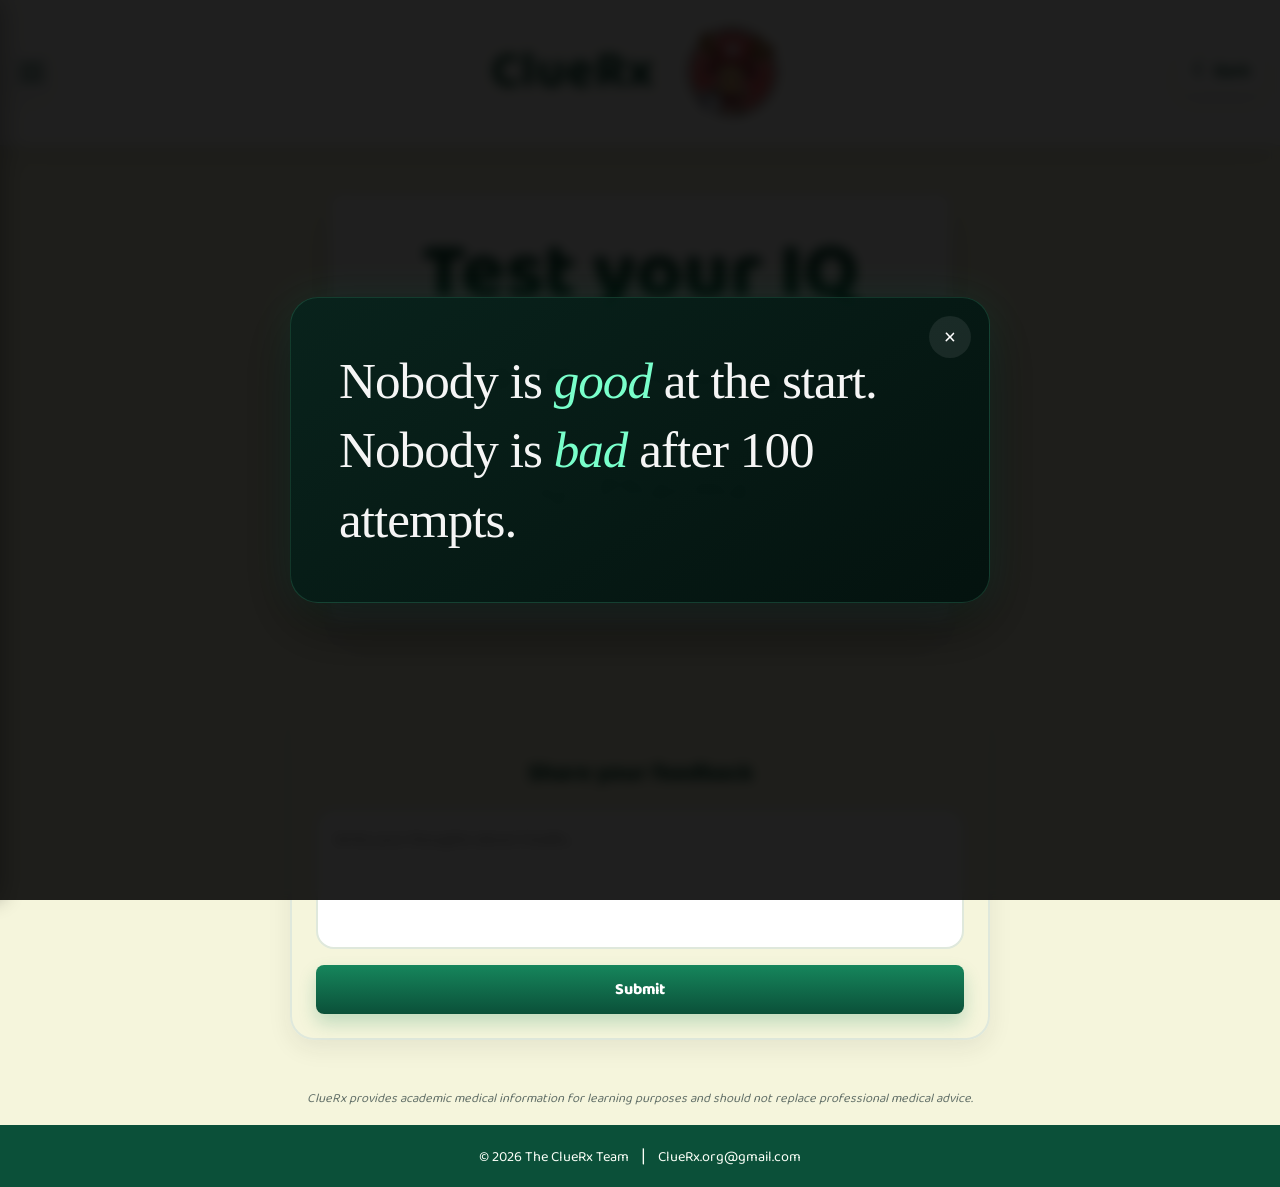
==== commit 80da5fc8: "Add files via upload" ====
--- a/index.html
+++ b/index.html
@@ -110,11 +110,41 @@
 
   landingCard.classList.add('is-game');
 
-  if (domain === 'microbiology') {
-    title.textContent = 'Guess the Microorganism?';
-  } else {
-    title.textContent = 'Guess the Drug?';
-  }
+  title.innerHTML = `
+
+  <div class="quiz-header-nav">
+
+    <button
+      type="button"
+      class="quiz-arrow-btn"
+      id="prev-question-btn">
+
+      &#8592;
+
+    </button>
+
+    <span class="quiz-header-text">
+
+      ${
+        domain === 'microbiology'
+          ? 'Guess the Microorganism?'
+          : 'Guess the Drug?'
+      }
+
+    </span>
+
+    <button
+      type="button"
+      class="quiz-arrow-btn"
+      id="next-question-btn">
+
+      &#8594;
+
+    </button>
+
+  </div>
+
+`;
 
   status.textContent = '';
   status.hidden = true;
@@ -186,6 +216,103 @@
     `;
 
     setupQuiz(record);
+    const filteredRecords =
+  getRecordsByCategory(domain, subdomain);
+
+const currentIndex =
+  filteredRecords.findIndex(r => r.id === record.id);
+
+const prevBtn =
+  document.getElementById('prev-question-btn');
+
+const nextBtn =
+  document.getElementById('next-question-btn');
+
+nextBtn.addEventListener('click', function () {
+
+  if (currentIndex <
+      filteredRecords.length - 1) {
+
+    showQuestion(
+      domain,
+      subdomain,
+      filteredRecords[currentIndex + 1]
+    );
+
+  }
+
+});
+const nextQuestionButton =
+  document.createElement('button');
+
+nextQuestionButton.className =
+  'landing-option landing-back';
+
+nextQuestionButton.type = 'button';
+
+nextQuestionButton.textContent =
+  'Next Question';
+
+if (currentIndex >= filteredRecords.length - 1) {
+
+  nextQuestionButton.disabled = true;
+
+  nextQuestionButton.style.opacity = '0.6';
+
+  nextQuestionButton.style.cursor =
+    'not-allowed';
+
+}
+
+nextQuestionButton.addEventListener('click', function () {
+
+  if (currentIndex <
+      filteredRecords.length - 1) {
+
+    showQuestion(
+      domain,
+      subdomain,
+      filteredRecords[currentIndex + 1]
+    );
+
+  }
+
+});
+
+options.appendChild(nextQuestionButton);
+
+prevBtn.disabled = currentIndex <= 0;
+nextBtn.disabled =
+  currentIndex >= filteredRecords.length - 1;
+
+prevBtn.addEventListener('click', function () {
+
+  if (currentIndex > 0) {
+
+    showQuestion(
+      domain,
+      subdomain,
+      filteredRecords[currentIndex - 1]
+    );
+
+  }
+
+});
+
+nextBtn.addEventListener('click', function () {
+
+  if (currentIndex <
+      filteredRecords.length - 1) {
+
+    showQuestion(
+      domain,
+      subdomain,
+      filteredRecords[currentIndex + 1]
+    );
+
+  }
+
+});
   }
 
   const button = document.createElement('button');
@@ -196,6 +323,7 @@
   button.type = 'button';
 
   button.textContent = 'Back to Records';
+  button.style.marginTop = '1rem';
 
 button.addEventListener('click', function() {
 
@@ -260,34 +388,46 @@
             suggestions.style.display = 'none';
           }
 
-          function showResult(message, type) {
+         function showResult(message, type, showSummary = false) {
 
   result.innerHTML = `
+
     <div class="result-row">
 
       <span class="result-label ${type}">
         ${escapeHtml(message)}
       </span>
 
-      <button
-        type="button"
-        class="inline-summary-btn">
-
-        Summary
-
-      </button>
+      ${
+        showSummary
+          ? `
+            <button
+              type="button"
+              class="inline-summary-btn">
+
+              Summary
+
+            </button>
+          `
+          : ''
+      }
 
     </div>
+
   `;
 
-  const summaryBtn =
-    result.querySelector('.inline-summary-btn');
-
-  summaryBtn.addEventListener('click', function () {
-
-    showSummaryCard(record.answer);
-
-  });
+  if (showSummary) {
+
+    const summaryBtn =
+      result.querySelector('.inline-summary-btn');
+
+    summaryBtn.addEventListener('click', function () {
+
+      showSummaryCard(record.answer);
+
+    });
+
+  }
 
 }
 
@@ -459,9 +599,10 @@
             if (activeGuessId === record.id) {
 
   showResult(
-    'Correct! ' + record.answer,
-    'correct'
-  );
+  'Correct! ' + record.answer,
+  'correct',
+  true
+);
 
   renderHistory(guessedName, 'correct');
 
@@ -485,10 +626,11 @@
 if (activeGuessCount >= 6) {
 
   showResult(
-    'Game Over! The correct answer was ' +
-    record.answer + '.',
-    'incorrect'
-  );
+  'Game Over! The correct answer was ' +
+  record.answer + '.',
+  'incorrect',
+  true
+);
 
   revealAllClues();
 
--- a/static/css/style.css
+++ b/static/css/style.css
@@ -3739,11 +3739,16 @@
   padding:1rem;
   font-size:1rem;
   font-family:inherit;
-  background:var(--card);
+  background:#ffffff;
   color:var(--ink);
   outline:none;
 }
 
+html[data-theme="dark"] .review-form textarea{
+  background:rgba(19,35,29,0.97);
+  color:white;
+}
+
 .review-form textarea:focus{
   border-color:var(--brand);
 }
@@ -3755,3 +3760,54 @@
 html[data-theme="dark"] .review-footer{
   background:rgba(19,35,29,0.97);
 }
+.quiz-header-nav {
+
+  display: flex;
+  align-items: center;
+  justify-content: space-between;
+  gap: 1rem;
+  width: 100%;
+
+}
+
+.quiz-header-text {
+
+  flex: 1;
+  text-align: center;
+
+}
+
+.quiz-arrow-btn {
+
+  width: 42px;
+  height: 42px;
+  border-radius: 50%;
+  border: 2px solid var(--line);
+  background: white;
+  font-size: 1.4rem;
+  font-weight: 800;
+  cursor: pointer;
+  transition: 0.2s ease;
+
+}
+
+.quiz-arrow-btn:hover {
+
+  border-color: var(--brand);
+  color: var(--brand);
+
+}
+
+.quiz-arrow-btn:disabled {
+
+  opacity: 0.4;
+  cursor: not-allowed;
+
+}
+
+html[data-theme="dark"] .quiz-arrow-btn {
+
+  background: rgba(19, 35, 29, 0.97);
+  color: white;
+
+}
